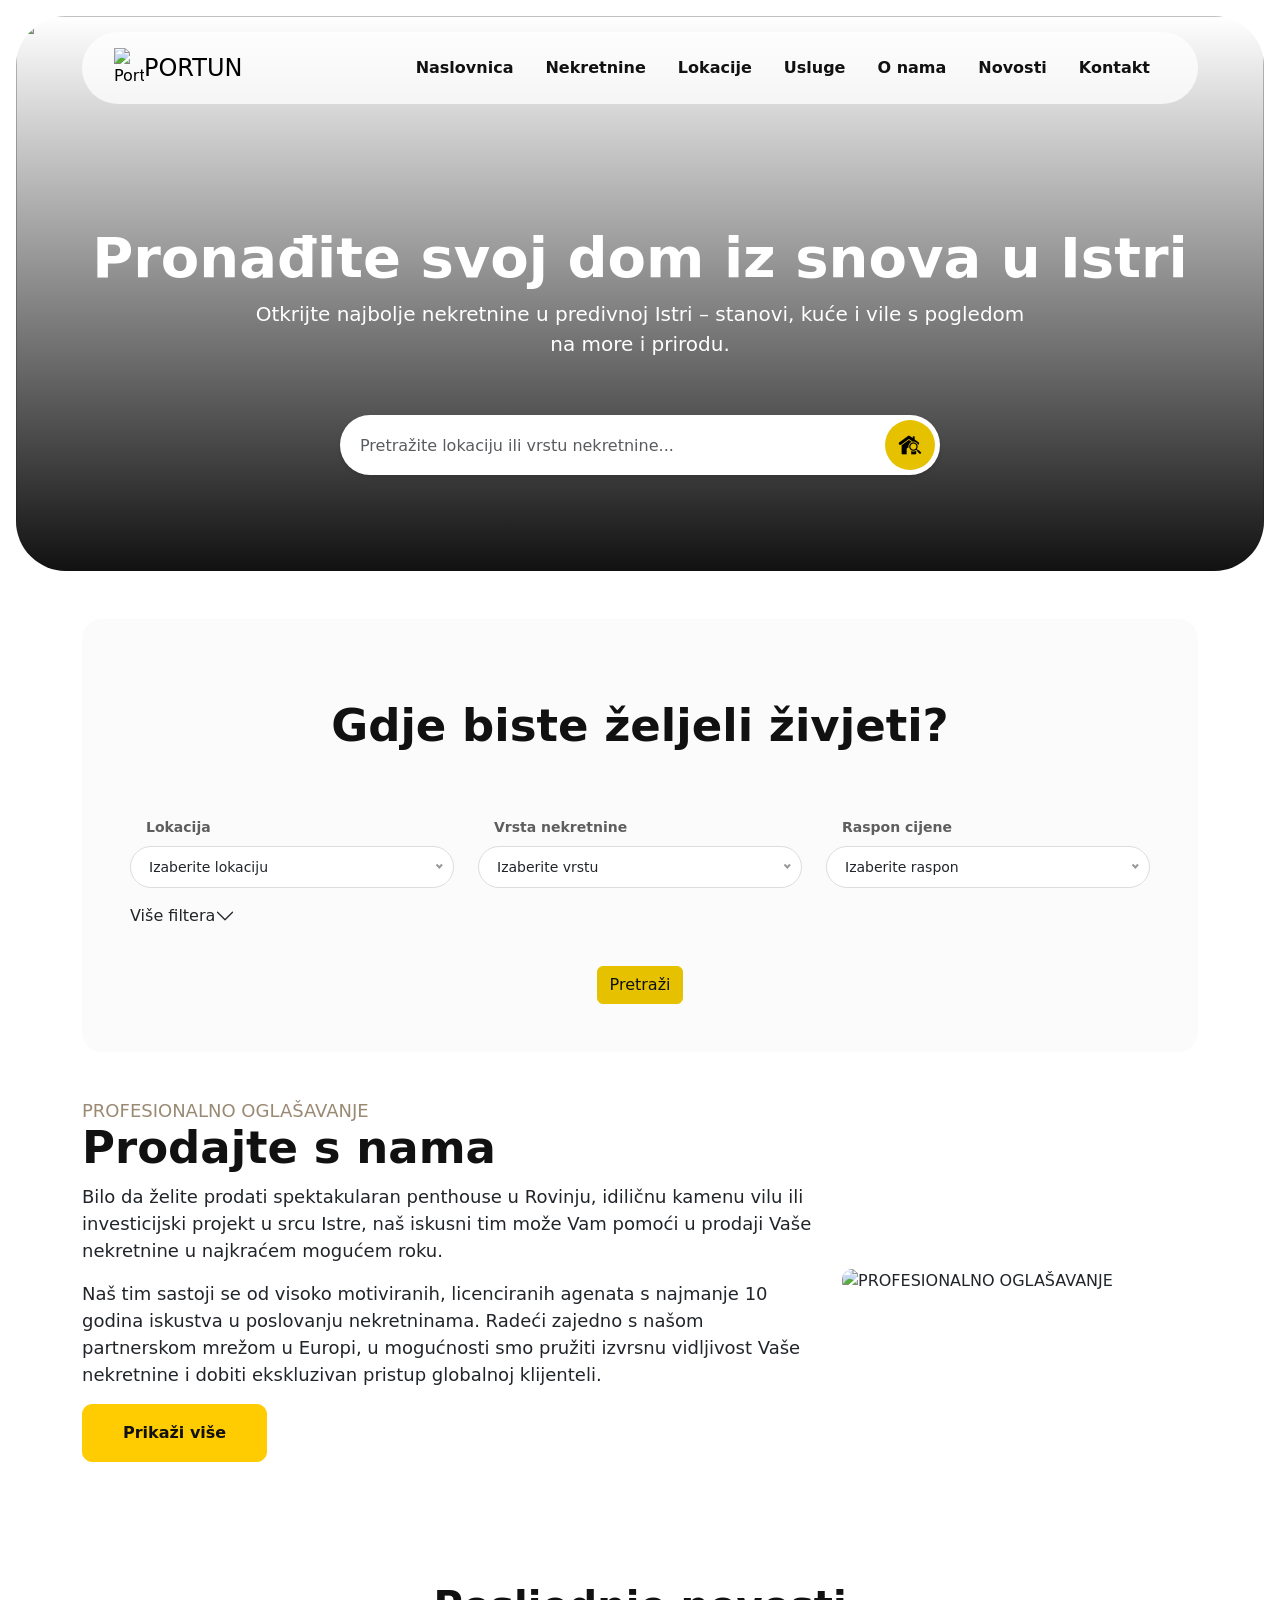
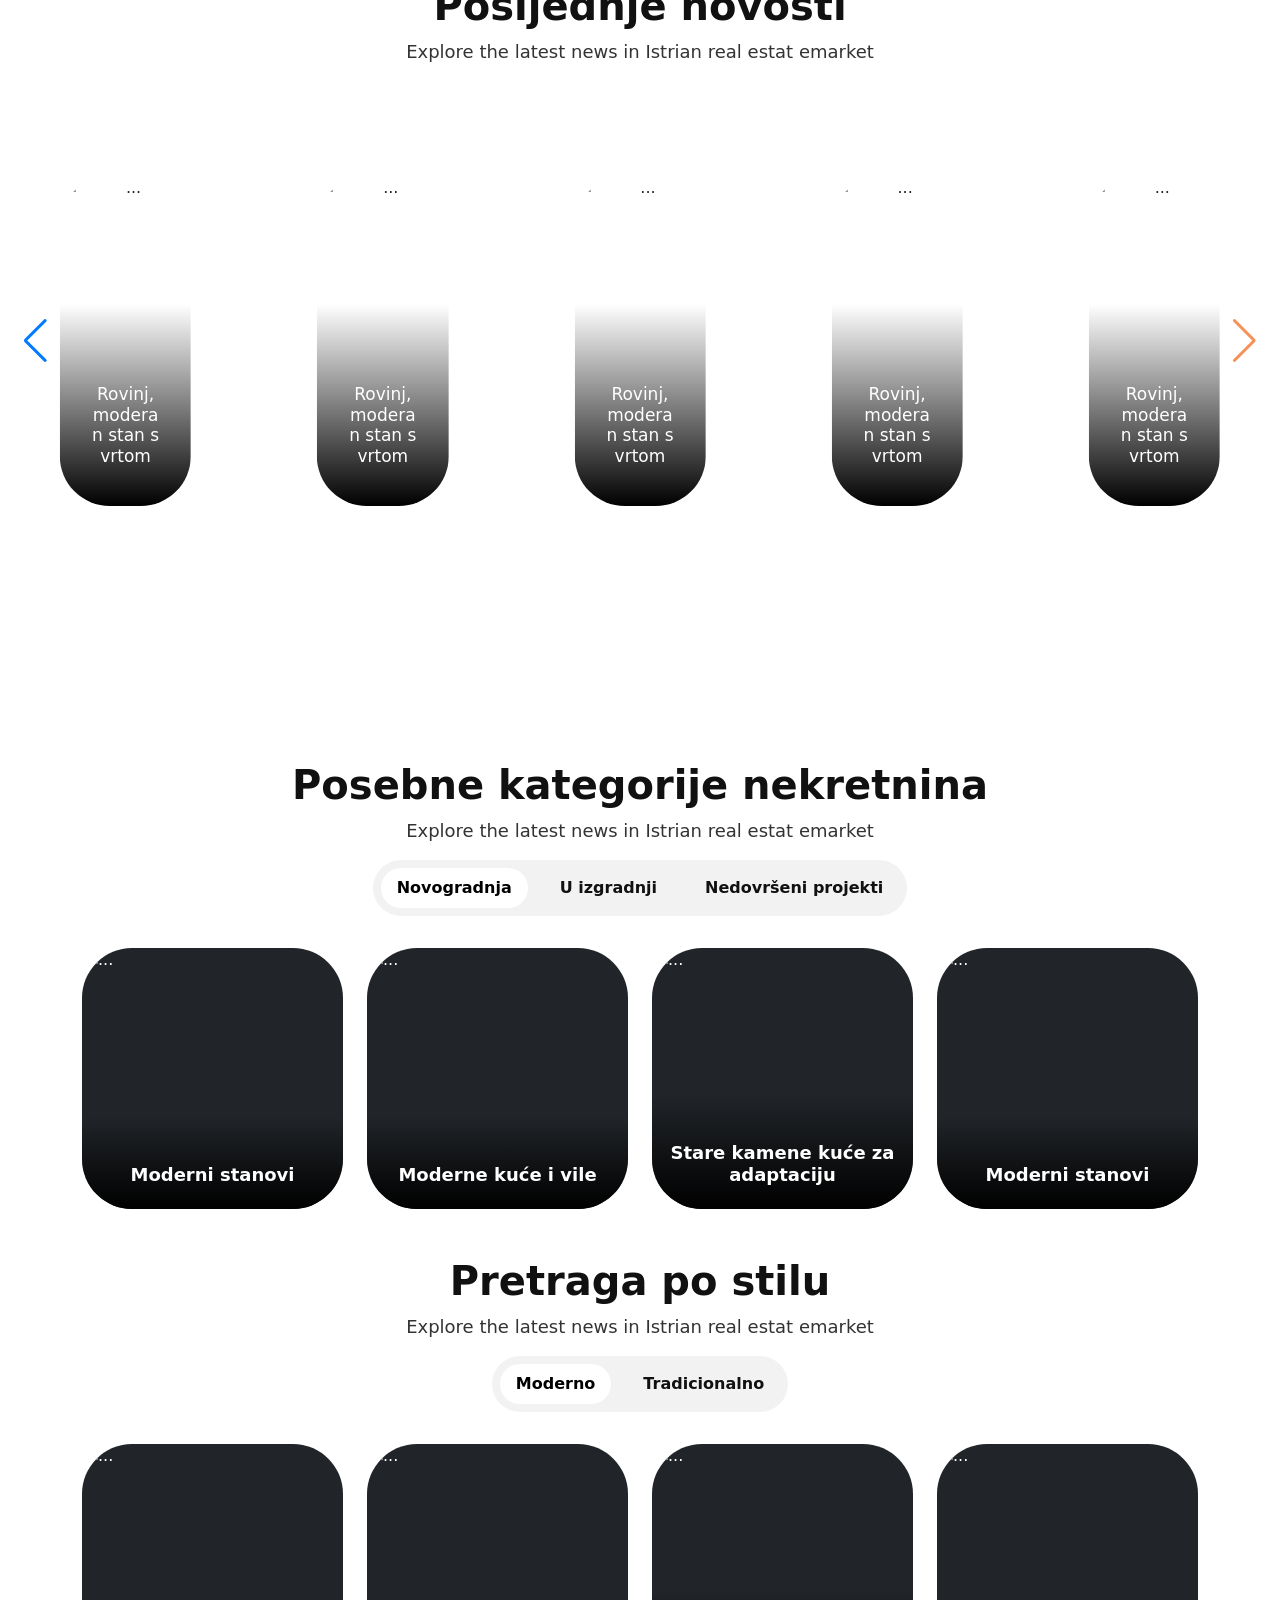
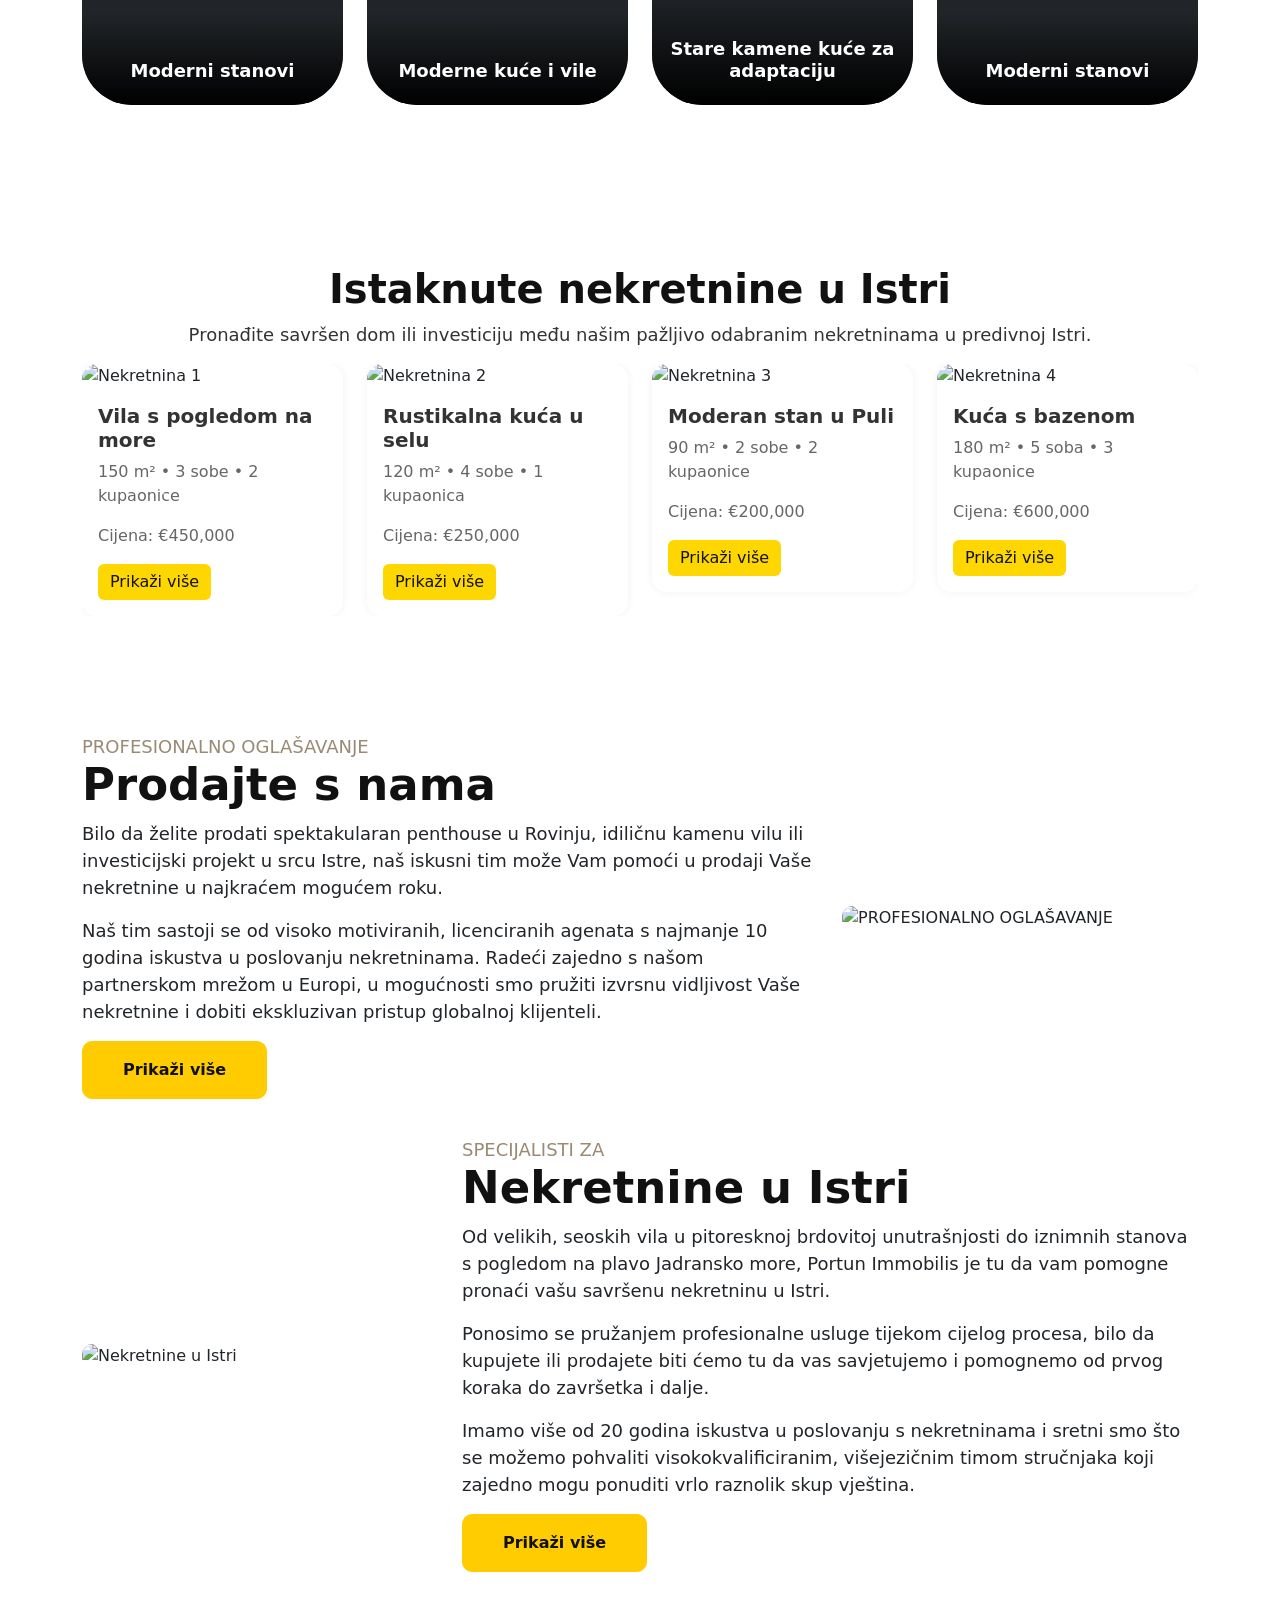
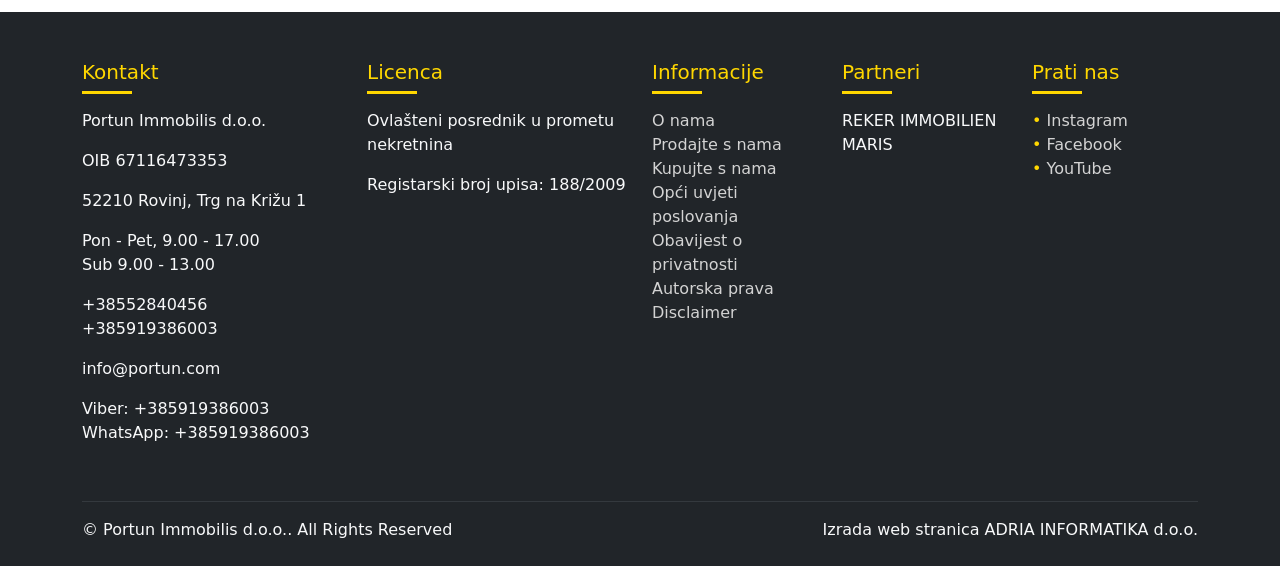
==== portun/index.html @ 07a423fd "WIP" ====
<!DOCTYPE html>
<html lang="en">
<head>
    <meta charset="UTF-8">
    <meta name="viewport" content="width=device-width, initial-scale=1.0">
    <link href="css/bootstrap.min.css" rel="stylesheet">
    <link rel="stylesheet" href="css/nice-select.css">
    <link rel="stylesheet" href="css/swiper-bundle.min.css" />
    <link rel="stylesheet" href="css/style.min.css">
    <title>Portun nekretnine</title>
</head>
<body>

	<header class="header">


            <div class="header-nav">
                <div class="container">
                    <nav class="d-flex flex-wrap justify-content-center py-3 mb-4">
                        <a href="/" class="d-flex align-items-center mb-3 mb-md-0 me-md-auto link-body-emphasis text-decoration-none">
                            <img src="https://portun.com/images/2024_logo.png" alt="Portun" width="30px">
                            <span class="fs-4">PORTUN</span>
                        </a>
                        <ul class="nav nav-pills header-menu">
                            <li class="nav-item"><a href="#" class="nav-link">Naslovnica</a></li>
                            <li class="nav-item"><a href="#" class="nav-link">Nekretnine</a></li>
                            <li class="nav-item"><a href="#" class="nav-link">Lokacije</a></li>
                            <li class="nav-item"><a href="#" class="nav-link">Usluge</a></li>
                            <li class="nav-item"><a href="#" class="nav-link">O nama</a></li>
                            <li class="nav-item"><a href="#" class="nav-link">Novosti</a></li>
                            <li class="nav-item"><a href="#" class="nav-link">Kontakt</a></li>
                        </ul>
                    </nav>
                </div>
            </div>
        
                <div class="px-4 py-5 text-center">
                    <h1 class="fw-bold display-4 mt-5" style="color: #ffffff;">Pronađite svoj dom iz snova u Istri</h1>
                    <div class="col-lg-8 mx-auto">
                        <p class="lead mb-4" style="color: #ffffff;">
                            Otkrijte najbolje nekretnine u predivnoj Istri – stanovi, kuće i vile s pogledom na more i prirodu.
                        </p>
                        <div class="d-grid gap-2 d-sm-flex justify-content-sm-center">
                            <!-- Search bar -->
                            <div class="input-group input-group-lg search">
                                <input type="text" class="form-control" placeholder="Pretražite lokaciju ili vrstu nekretnine..." aria-label="Search">
                                <button class="btn btn-primary" type="button"><img src="img/property.png" alt="Pretraži"></button>
                            </div>
                        </div>
                    </div>
                </div>
                
        
                <div class="header-bg">
                    <img src="https://i.ytimg.com/vi/vWQSX6wM3pg/maxresdefault.jpg" alt="">
                </div>


	</header>

    <div class="container my-5">
        <div class="filters">
            <div class="filter-header text-center mb-4">
                <h3 class="title">Gdje biste željeli živjeti?</h3>
            </div>
    
            <form>
                <!-- Main Filters -->
                <div class="row row-cols-1 row-cols-sm-2 row-cols-md-3">
                    <div class="col mb-3">
                        <label for="location" class="form-label">Lokacija</label>
                        <select id="location" class="wide">
                            <option selected>Izaberite lokaciju</option>
                            <option value="1">Pula</option>
                            <option value="2">Rovinj</option>
                            <option value="3">Umag</option>
                        </select>
                    </div>
                    <div class="col mb-3">
                        <label for="propertyType" class="form-label">Vrsta nekretnine</label>
                        <select id="propertyType" class="wide">
                            <option selected>Izaberite vrstu</option>
                            <option value="1">Stan</option>
                            <option value="2">Kuća</option>
                            <option value="3">Apartman</option>
                        </select>
                    </div>
                    <div class="col mb-3">
                        <label for="priceRange" class="form-label">Raspon cijene</label>
                        <select id="priceRange" class="wide">
                            <option selected>Izaberite raspon</option>
                            <option value="1">Do 100.000 €</option>
                            <option value="2">100.000 € - 300.000 €</option>
                            <option value="3">Preko 300.000 €</option>
                        </select>
                    </div>
                </div>
    
                <!-- Expandable Filters -->
                <div class="accordion" id="additionalFiltersAccordion">
                    <div class="accordion-item">
                        <h2 class="accordion-header" id="additionalFiltersHeading">
                            <button class="accordion-button collapsed" type="button" data-bs-toggle="collapse" data-bs-target="#additionalFilters" aria-expanded="false" aria-controls="additionalFilters">
                                Više filtera
                            </button>
                        </h2>
                        <div id="additionalFilters" class="accordion-collapse collapse" aria-labelledby="additionalFiltersHeading">
                            <div class="accordion-body">
                                <div class="row row-cols-1 row-cols-sm-2 row-cols-md-3">
                                    <div class="col mb-3">
                                        <label for="bedrooms" class="form-label">Broj soba</label>
                                        <select id="bedrooms" class="wide">
                                            <option selected>Izaberite broj soba</option>
                                            <option value="1">1</option>
                                            <option value="2">2</option>
                                            <option value="3">3+</option>
                                        </select>
                                    </div>
                                    <div class="col mb-3">
                                        <label for="bathrooms" class="form-label">Broj kupaonica</label>
                                        <select id="bathrooms" class="wide">
                                            <option selected>Izaberite broj kupaonica</option>
                                            <option value="1">1</option>
                                            <option value="2">2</option>
                                            <option value="3">3+</option>
                                        </select>
                                    </div>
                                    <div class="col mb-3">
                                        <label for="size" class="form-label">Površina</label>
                                        <select id="size" class="wide">
                                            <option selected>Izaberite površinu</option>
                                            <option value="1">Do 50 m²</option>
                                            <option value="2">50 - 100 m²</option>
                                            <option value="3">100+ m²</option>
                                        </select>
                                    </div>
                                    <div class="col mb-3">
                                        <label for="garage" class="form-label">Garaža</label>
                                        <select id="garage" class="wide">
                                            <option selected>Izaberite opciju</option>
                                            <option value="1">Da</option>
                                            <option value="2">Ne</option>
                                        </select>
                                    </div>
                                    <div class="col mb-3">
                                        <label for="pool" class="form-label">Bazen</label>
                                        <select id="pool" class="wide">
                                            <option selected>Izaberite opciju</option>
                                            <option value="1">Da</option>
                                            <option value="2">Ne</option>
                                        </select>
                                    </div>
                                    <div class="col mb-3">
                                        <label for="garden" class="form-label">Vrt</label>
                                        <select id="garden" class="wide">
                                            <option selected>Izaberite opciju</option>
                                            <option value="1">Da</option>
                                            <option value="2">Ne</option>
                                        </select>
                                    </div>
                                </div>
                            </div>
                        </div>
                    </div>
                </div>
    
                <!-- Search Button -->
                <div class="text-center mt-4">
                    <button type="submit" class="btn btn-primary">Pretraži</button>
                </div>
            </form>
        </div>
    </div>
    
    <div class="home-hero">
        <div class="hero">
            <div class="container">
                <div class="row align-items-center">
                    <div class="col-md-4">
                        <img src="https://portun.com/userfiles1/pages/Real_estate_in_Istria.jpg" alt="PROFESIONALNO OGLAŠAVANJE" class="images">
                    </div>
                    <div class="col-md-8">
                        <h2 class="title"><span>PROFESIONALNO OGLAŠAVANJE</span>Prodajte s nama</h2>
                        <p>Bilo da želite prodati spektakularan penthouse u Rovinju, idiličnu kamenu vilu ili investicijski projekt u srcu Istre, naš iskusni tim može Vam pomoći u prodaji Vaše nekretnine u najkraćem mogućem roku.</p>
                        <p>Naš tim sastoji se od visoko motiviranih, licenciranih agenata s najmanje 10 godina iskustva u poslovanju nekretninama. Radeći zajedno s našom partnerskom mrežom u Europi, u mogućnosti smo pružiti izvrsnu vidljivost Vaše nekretnine i dobiti ekskluzivan pristup globalnoj klijenteli.</p>
                        <a href="#" class="btn btn-secondary">Prikaži više</a>
                    </div>
                </div>
            </div>
        </div>
    </div>

    <section class="container-fluid news-slider">
        <div class="section-title">
            <h2>Posljednje novosti</h2>
            <p>Explore the latest news in Istrian real estat emarket</p>
        </div>
        <div class="bk-slider">
            <div class="swiper">
				<div class="swiper-wrapper">
					<div class="swiper-slide">
						<div class="card">
							<img src="https://portun.com/userfiles1/nekretnine/8475/crop/A_1823x_10.jpg" class="card-img-top" alt="...">
							<div class="card-body">
								<h5 class="card-title">Rovinj, moderan stan s vrtom</h5>
							</div>
						</div>
					</div>
					<div class="swiper-slide">
						<div class="card">
							<img src="https://portun.com/userfiles1/nekretnine/A1796S1/crop/01a.JPG" class="card-img-top" alt="...">
							<div class="card-body">
								<h5 class="card-title">Rovinj, moderan stan s vrtom</h5>
							</div>
						</div>
					</div>
					<div class="swiper-slide">
						<div class="card">
							<img src="https://portun.com/userfiles1/nekretnine/8475/crop/A_1823x_10.jpg" class="card-img-top" alt="...">
							<div class="card-body">
								<h5 class="card-title">Rovinj, moderan stan s vrtom</h5>
							</div>
						</div>
					</div>
					<div class="swiper-slide">
						<div class="card">
							<img src="https://portun.com/userfiles1/nekretnine/10549/crop/A_1720_01.jpg" class="card-img-top" alt="...">
							<div class="card-body">
								<h5 class="card-title">Rovinj, moderan stan s vrtom</h5>
							</div>
						</div>
					</div>
					<div class="swiper-slide">
						<div class="card">
							<img src="https://portun.com/userfiles1/nekretnine/A1796S1/crop/01a.JPG" class="card-img-top" alt="...">
							<div class="card-body">
								<h5 class="card-title">Rovinj, moderan stan s vrtom</h5>
							</div>
						</div>
					</div>
					<div class="swiper-slide">
						<div class="card">
							<img src="https://portun.com/userfiles1/nekretnine/8475/crop/A_1823x_10.jpg" class="card-img-top" alt="...">
							<div class="card-body">
								<h5 class="card-title">Rovinj, moderan stan s vrtom</h5>
							</div>
						</div>
					</div>
					<div class="swiper-slide">
						<div class="card">
							<img src="https://portun.com/userfiles1/nekretnine/10549/crop/A_1720_01.jpg" class="card-img-top" alt="...">
							<div class="card-body">
								<h5 class="card-title">Rovinj, moderan stan s vrtom</h5>
							</div>
						</div>
					</div>
                    
              </div>
              <div class="swiper-button-next"></div>
              <div class="swiper-button-prev"></div>
            </div>
        </div>
    </section>

    <section class="category-section">
		<div class="section-title">
			<h2>Posebne kategorije nekretnina</h2>
			<p>Explore the latest news in Istrian real estat emarket</p>
		</div>
		<div class="container">
			<ul class="nav nav-tabs" id="myTab" role="tablist">
				<li class="nav-item" role="presentation">
					<button class="nav-link active" id="home-tab" data-bs-toggle="tab" data-bs-target="#home-tab-pane" type="button" role="tab" aria-controls="home-tab-pane" aria-selected="true">Novogradnja</button>
				</li>
				<li class="nav-item" role="presentation">
					<button class="nav-link" id="profile-tab" data-bs-toggle="tab" data-bs-target="#profile-tab-pane" type="button" role="tab" aria-controls="profile-tab-pane" aria-selected="false">U izgradnji</button>
				</li>
				<li class="nav-item" role="presentation">
					<button class="nav-link" id="contact-tab" data-bs-toggle="tab" data-bs-target="#contact-tab-pane" type="button" role="tab" aria-controls="contact-tab-pane" aria-selected="false">Nedovršeni projekti</button>
				</li>
			</ul>
			<div class="tab-content" id="myTabContent">
				<div class="tab-pane fade show active" id="home-tab-pane" role="tabpanel" aria-labelledby="home-tab" tabindex="0">
					<div class="row row-cols-2 row-cols-sm-4">
						<div class="col">
							<div class="card text-bg-dark">
								<img src="https://portun.com/userfiles1/filtkat/small/A_Novogradnje_zgrade.jpg" class="card-img" alt="...">
								<div class="card-img-overlay">
									<h5 class="card-title">Moderni stanovi</h5>
								</div>
							</div>
						</div>
						<div class="col">
							<div class="card text-bg-dark">
								<img src="https://portun.com/userfiles1/filtkat/small/02_Adaptirane_kamene_ku%C4%87e_-_2500.jpg" class="card-img" alt="...">
								<div class="card-img-overlay">
									<h5 class="card-title">Moderne kuće i vile</h5>
								</div>
							</div>
						</div>
						<div class="col">
							<div class="card text-bg-dark">
								<img src="https://portun.com/userfiles1/filtkat/small/2023_08_19_035.JPG" class="card-img" alt="...">
								<div class="card-img-overlay">
									<h5 class="card-title">Stare kamene kuće za adaptaciju</h5>
								</div>
							</div>
						</div>
                        <div class="col">
							<div class="card text-bg-dark">
								<img src="https://portun.com/userfiles1/filtkat/small/A_Novogradnje_zgrade.jpg" class="card-img" alt="...">
								<div class="card-img-overlay">
									<h5 class="card-title">Moderni stanovi</h5>
								</div>
							</div>
						</div>
					</div>
				</div>
				<div class="tab-pane fade" id="profile-tab-pane" role="tabpanel" aria-labelledby="profile-tab" tabindex="0">
                    <div class="row row-cols-2 row-cols-sm-4">
						<div class="col">
							<div class="card text-bg-dark">
								<img src="https://portun.com/userfiles1/filtkat/small/A_Novogradnje_zgrade.jpg" class="card-img" alt="...">
								<div class="card-img-overlay">
									<h5 class="card-title">Card title</h5>
								</div>
							</div>
						</div>
						<div class="col">
							<div class="card text-bg-dark">
								<img src="https://portun.com/userfiles1/filtkat/small/02_Adaptirane_kamene_ku%C4%87e_-_2500.jpg" class="card-img" alt="...">
								<div class="card-img-overlay">
									<h5 class="card-title">Card title</h5>
								</div>
							</div>
						</div>
                        <div class="col">
							<div class="card text-bg-dark">
								<img src="https://portun.com/userfiles1/filtkat/small/2023_08_19_035.JPG" class="card-img" alt="...">
								<div class="card-img-overlay">
									<h5 class="card-title">Card title</h5>
								</div>
							</div>
						</div>
					</div>
                </div>
				<div class="tab-pane fade" id="contact-tab-pane" role="tabpanel" aria-labelledby="contact-tab" tabindex="0">
                    <div class="row row-cols-2 row-cols-sm-4">
						<div class="col">
							<div class="card text-bg-dark">
								<img src="https://portun.com/userfiles1/filtkat/small/A_Novogradnje_zgrade.jpg" class="card-img" alt="...">
								<div class="card-img-overlay">
									<h5 class="card-title">Card title</h5>
								</div>
							</div>
						</div>
						<div class="col">
							<div class="card text-bg-dark">
								<img src="https://portun.com/userfiles1/filtkat/small/02_Adaptirane_kamene_ku%C4%87e_-_2500.jpg" class="card-img" alt="...">
								<div class="card-img-overlay">
									<h5 class="card-title">Card title</h5>
								</div>
							</div>
						</div>
					</div>
                </div>
			  </div>

              <div class="section-title mt-5">
                <h2>Pretraga po stilu</h2>
                <p>Explore the latest news in Istrian real estat emarket</p>
            </div>

            <ul class="nav nav-tabs" id="myTab" role="tablist">
				<li class="nav-item" role="presentation">
					<button class="nav-link active" id="moderno-tab" data-bs-toggle="tab" data-bs-target="#moderno-tab-pane" type="button" role="tab" aria-controls="moderno-tab-pane" aria-selected="true">Moderno</button>
				</li>
				<li class="nav-item" role="presentation">
					<button class="nav-link" id="tradicionalno-tab" data-bs-toggle="tab" data-bs-target="#tradicionalno-tab-pane" type="button" role="tab" aria-controls="tradicionalno-tab-pane" aria-selected="false">Tradicionalno</button>
				</li>
			</ul>
            <div class="tab-content" id="myTabContent">
				<div class="tab-pane fade show active" id="moderno-tab-pane" role="tabpanel" aria-labelledby="moderno-tab" tabindex="0">
					<div class="row row-cols-2 row-cols-sm-4">
						<div class="col">
							<div class="card text-bg-dark">
								<img src="https://portun.com/userfiles1/filtkat/small/A_Novogradnje_zgrade.jpg" class="card-img" alt="...">
								<div class="card-img-overlay">
									<h5 class="card-title">Moderni stanovi</h5>
								</div>
							</div>
						</div>
						<div class="col">
							<div class="card text-bg-dark">
								<img src="https://portun.com/userfiles1/filtkat/small/02_Adaptirane_kamene_ku%C4%87e_-_2500.jpg" class="card-img" alt="...">
								<div class="card-img-overlay">
									<h5 class="card-title">Moderne kuće i vile</h5>
								</div>
							</div>
						</div>
						<div class="col">
							<div class="card text-bg-dark">
								<img src="https://portun.com/userfiles1/filtkat/small/2023_08_19_035.JPG" class="card-img" alt="...">
								<div class="card-img-overlay">
									<h5 class="card-title">Stare kamene kuće za adaptaciju</h5>
								</div>
							</div>
						</div>
                        <div class="col">
							<div class="card text-bg-dark">
								<img src="https://portun.com/userfiles1/filtkat/small/A_Novogradnje_zgrade.jpg" class="card-img" alt="...">
								<div class="card-img-overlay">
									<h5 class="card-title">Moderni stanovi</h5>
								</div>
							</div>
						</div>
					</div>
				</div>
				<div class="tab-pane fade" id="tradicionalno-tab-pane" role="tabpanel" aria-labelledby="tradicionalno-tab" tabindex="0">
                    <div class="row row-cols-2 row-cols-sm-4">
						<div class="col">
							<div class="card text-bg-dark">
								<img src="https://portun.com/userfiles1/filtkat/small/A_Novogradnje_zgrade.jpg" class="card-img" alt="...">
								<div class="card-img-overlay">
									<h5 class="card-title">Card title</h5>
								</div>
							</div>
						</div>
						<div class="col">
							<div class="card text-bg-dark">
								<img src="https://portun.com/userfiles1/filtkat/small/02_Adaptirane_kamene_ku%C4%87e_-_2500.jpg" class="card-img" alt="...">
								<div class="card-img-overlay">
									<h5 class="card-title">Card title</h5>
								</div>
							</div>
						</div>
                        <div class="col">
							<div class="card text-bg-dark">
								<img src="https://portun.com/userfiles1/filtkat/small/2023_08_19_035.JPG" class="card-img" alt="...">
								<div class="card-img-overlay">
									<h5 class="card-title">Card title</h5>
								</div>
							</div>
						</div>
					</div>
                </div>
            </div>


		</div>
    </section>

    <section class="container properties">
        <div class="section-title text-center ">
            <h2>Istaknute nekretnine u Istri</h2>
            <p>Pronađite savršen dom ili investiciju među našim pažljivo odabranim nekretninama u predivnoj Istri.</p>
        </div>
    
        <div id="featuredPropertiesCarousel" class="carousel slide" data-bs-ride="carousel">
            <div class="carousel-inner">
    
                <!-- First slide -->
                <div class="carousel-item active">
                    <div class="row row-cols-2 row-cols-sm-4">
                        <!-- Property 1 -->
                        <div class="col">
                            <div class="card">
                                <img src="https://portun.com/userfiles1/nekretnine/8806/crop/Luxury_villa_in_Rovinj_Istria_20847_001.jpg" class="card-img-top" alt="Nekretnina 1">
                                <div class="card-body">
                                    <h5 class="card-title">Vila s pogledom na more</h5>
                                    <p class="card-text">150 m² • 3 sobe • 2 kupaonice</p>
                                    <p class="card-text">Cijena: €450,000</p>
                                    <a href="#" class="btn btn-primary">Prikaži više</a>
                                </div>
                            </div>
                        </div>
                        <!-- Property 2 -->
                        <div class="col">
                            <div class="card">
                                <img src="https://portun.com/userfiles1/nekretnine/K854/crop/K_854_02.jpg" class="card-img-top" alt="Nekretnina 2">
                                <div class="card-body">
                                    <h5 class="card-title">Rustikalna kuća u selu</h5>
                                    <p class="card-text">120 m² • 4 sobe • 1 kupaonica</p>
                                    <p class="card-text">Cijena: €250,000</p>
                                    <a href="#" class="btn btn-primary">Prikaži više</a>
                                </div>
                            </div>
                        </div>
                        <!-- Property 3 -->
                        <div class="col">
                            <div class="card">
                                <img src="https://portun.com/userfiles1/nekretnine/8143/crop/A_1817_09.jpg" class="card-img-top" alt="Nekretnina 3">
                                <div class="card-body">
                                    <h5 class="card-title">Moderan stan u Puli</h5>
                                    <p class="card-text">90 m² • 2 sobe • 2 kupaonice</p>
                                    <p class="card-text">Cijena: €200,000</p>
                                    <a href="#" class="btn btn-primary">Prikaži više</a>
                                </div>
                            </div>
                        </div>
                        <!-- Property 4 -->
                        <div class="col">
                            <div class="card">
                                <img src="https://portun.com/userfiles1/nekretnine/K925/crop/K_925_01.jpg" class="card-img-top" alt="Nekretnina 4">
                                <div class="card-body">
                                    <h5 class="card-title">Kuća s bazenom</h5>
                                    <p class="card-text">180 m² • 5 soba • 3 kupaonice</p>
                                    <p class="card-text">Cijena: €600,000</p>
                                    <a href="#" class="btn btn-primary">Prikaži više</a>
                                </div>
                            </div>
                        </div>
                    </div>
                </div>
    
                <!-- Second slide -->
                <div class="carousel-item">
                    <div class="row row-cols-2 row-cols-sm-4">
                        <!-- Property 1 -->
                        <div class="col">
                            <div class="card">
                                <img src="https://portun.com/userfiles1/nekretnine/8806/crop/Luxury_villa_in_Rovinj_Istria_20847_001.jpg" class="card-img-top" alt="Nekretnina 1">
                                <div class="card-body">
                                    <h5 class="card-title">Vila s pogledom na more</h5>
                                    <p class="card-text">150 m² • 3 sobe • 2 kupaonice</p>
                                    <p class="card-text">Cijena: €450,000</p>
                                    <a href="#" class="btn btn-primary">Prikaži više</a>
                                </div>
                            </div>
                        </div>
                        <!-- Property 2 -->
                        <div class="col">
                            <div class="card">
                                <img src="https://portun.com/userfiles1/nekretnine/K854/crop/K_854_02.jpg" class="card-img-top" alt="Nekretnina 2">
                                <div class="card-body">
                                    <h5 class="card-title">Rustikalna kuća u selu</h5>
                                    <p class="card-text">120 m² • 4 sobe • 1 kupaonica</p>
                                    <p class="card-text">Cijena: €250,000</p>
                                    <a href="#" class="btn btn-primary">Prikaži više</a>
                                </div>
                            </div>
                        </div>
                        <!-- Property 3 -->
                        <div class="col">
                            <div class="card">
                                <img src="https://portun.com/userfiles1/nekretnine/8143/crop/A_1817_09.jpg" class="card-img-top" alt="Nekretnina 3">
                                <div class="card-body">
                                    <h5 class="card-title">Moderan stan u Puli</h5>
                                    <p class="card-text">90 m² • 2 sobe • 2 kupaonice</p>
                                    <p class="card-text">Cijena: €200,000</p>
                                    <a href="#" class="btn btn-primary">Prikaži više</a>
                                </div>
                            </div>
                        </div>
                        <!-- Property 4 -->
                        <div class="col">
                            <div class="card">
                                <img src="https://portun.com/userfiles1/nekretnine/K925/crop/K_925_01.jpg" class="card-img-top" alt="Nekretnina 4">
                                <div class="card-body">
                                    <h5 class="card-title">Kuća s bazenom</h5>
                                    <p class="card-text">180 m² • 5 soba • 3 kupaonice</p>
                                    <p class="card-text">Cijena: €600,000</p>
                                    <a href="#" class="btn btn-primary">Prikaži više</a>
                                </div>
                            </div>
                        </div>
                    </div>
                </div>
    
            </div>
    
            <!-- Carousel controls -->
            <button class="carousel-control-prev" type="button" data-bs-target="#featuredPropertiesCarousel" data-bs-slide="prev">
                <span class="carousel-control-prev-icon" aria-hidden="true"></span>
                <span class="visually-hidden">Prethodni</span>
            </button>
            <button class="carousel-control-next" type="button" data-bs-target="#featuredPropertiesCarousel" data-bs-slide="next">
                <span class="carousel-control-next-icon" aria-hidden="true"></span>
                <span class="visually-hidden">Sljedeći</span>
            </button>
        </div>
    </section>
    

    <div class="home-hero">
        <div class="hero">
            <div class="container">
                <div class="row align-items-center">
                    <div class="col-md-4">
                        <img src="https://portun.com/userfiles1/pages/Real_estate_in_Istria.jpg" alt="PROFESIONALNO OGLAŠAVANJE" class="images">
                    </div>
                    <div class="col-md-8">
                        <h2 class="title"><span>PROFESIONALNO OGLAŠAVANJE</span>Prodajte s nama</h2>
                        <p>Bilo da želite prodati spektakularan penthouse u Rovinju, idiličnu kamenu vilu ili investicijski projekt u srcu Istre, naš iskusni tim može Vam pomoći u prodaji Vaše nekretnine u najkraćem mogućem roku.</p>
                        <p>Naš tim sastoji se od visoko motiviranih, licenciranih agenata s najmanje 10 godina iskustva u poslovanju nekretninama. Radeći zajedno s našom partnerskom mrežom u Europi, u mogućnosti smo pružiti izvrsnu vidljivost Vaše nekretnine i dobiti ekskluzivan pristup globalnoj klijenteli.</p>
                        <a href="#" class="btn btn-secondary">Prikaži više</a>
                    </div>
                </div>
            </div>
        </div>
        
        <div class="hero">
            <div class="container">
                <div class="row align-items-center">
                    <div class="col-md-4">
                        <img src="https://portun.com/userfiles1/pages/Real_estate_in_Istria.jpg" alt="Nekretnine u Istri" class="images">
                    </div>
                    <div class="col-md-8">
                        <h2 class="title"><span>SPECIJALISTI ZA</span>Nekretnine u Istri</h2>
                        <p>Od velikih, seoskih vila u pitoresknoj brdovitoj unutrašnjosti do iznimnih stanova s pogledom na plavo Jadransko more, Portun Immobilis je tu da vam pomogne pronaći vašu savršenu nekretninu u Istri.</p>
                        <p>Ponosimo se pružanjem profesionalne usluge tijekom cijelog procesa, bilo da kupujete ili prodajete biti ćemo tu da vas savjetujemo i pomognemo od prvog koraka do završetka i dalje.</p>
                        <p>Imamo više od 20 godina iskustva u poslovanju s nekretninama i sretni smo što se možemo pohvaliti visokokvalificiranim, višejezičnim timom stručnjaka koji zajedno mogu ponuditi vrlo raznolik skup vještina.</p>
                        <a href="#" class="btn btn-secondary">Prikaži više</a>
                    </div>
                </div>
            </div>
        </div>
    </div>

    <!-- Footer Start -->
<footer class="footer bg-dark text-light pt-5 pb-3">
    <div class="container">
      <div class="row">
        <!-- Kontakt Section -->
        <div class="col-md-3 mb-4">
          <h5 class="footer-title">Kontakt</h5>
          <p>Portun Immobilis d.o.o.</p>
          <p>OIB 67116473353</p>
          <p>52210 Rovinj, Trg na Križu 1</p>
          <p>Pon - Pet, 9.00 - 17.00<br>Sub 9.00 - 13.00</p>
          <p>+38552840456<br>+385919386003</p>
          <p>info@portun.com</p>
          <p>Viber: +385919386003<br>WhatsApp: +385919386003</p>
        </div>
  
        <!-- Licenca Section -->
        <div class="col-md-3 mb-4">
          <h5 class="footer-title">Licenca</h5>
          <p>Ovlašteni posrednik u prometu nekretnina</p>
          <p>Registarski broj upisa: 188/2009</p>
        </div>
  
        <!-- Informacije Section -->
        <div class="col-md-2 mb-4">
          <h5 class="footer-title">Informacije</h5>
          <ul class="list-unstyled">
            <li><a href="#" class="footer-link">O nama</a></li>
            <li><a href="#" class="footer-link">Prodajte s nama</a></li>
            <li><a href="#" class="footer-link">Kupujte s nama</a></li>
            <li><a href="#" class="footer-link">Opći uvjeti poslovanja</a></li>
            <li><a href="#" class="footer-link">Obavijest o privatnosti</a></li>
            <li><a href="#" class="footer-link">Autorska prava</a></li>
            <li><a href="#" class="footer-link">Disclaimer</a></li>
          </ul>
        </div>
  
        <!-- Partneri Section -->
        <div class="col-md-2 mb-4">
          <h5 class="footer-title">Partneri</h5>
          <ul class="list-unstyled">
            <li>REKER IMMOBILIEN</li>
            <li>MARIS</li>
          </ul>
        </div>
  
        <!-- Prati nas Section -->
        <div class="col-md-2 mb-4">
          <h5 class="footer-title">Prati nas</h5>
          <ul class="list-unstyled social-links">
            <li><a href="#" class="footer-link">Instagram</a></li>
            <li><a href="#" class="footer-link">Facebook</a></li>
            <li><a href="#" class="footer-link">YouTube</a></li>
          </ul>
        </div>
      </div>
  
      <hr class="border-secondary">
  
      <div class="row">
        <div class="col-md-6 text-center text-md-start mb-2">
          <p class="mb-0">&copy; Portun Immobilis d.o.o.. All Rights Reserved</p>
        </div>
        <div class="col-md-6 text-center text-md-end mb-2">
          <p class="mb-0">Izrada web stranica ADRIA INFORMATIKA d.o.o.</p>
        </div>
      </div>
    </div>
  </footer>
  <!-- Footer End -->
  
    <script src="js/jquery-3.7.1.min.js"></script>
    <script src="js/bootstrap.bundle.min.js"></script>
    <script src="js/jquery.nice-select.min.js"></script>
    <script src="js/swiper-bundle.min.js"></script>
    <script src="js/custom.min.js"></script>
</body>
</html>
---- portun/css/style.min.css ----
html{scroll-behavior:smooth}.btn-primary{color:#111;background-color:#e5c100;border-color:#e5c100}header{position:relative;padding:1rem;margin:1rem}.sticky{position:fixed;top:1rem;left:0;right:0}header .header-bg{position:absolute;top:0;left:0;right:0;bottom:0;z-index:-1;border-radius:50px;overflow:hidden}@keyframes zoom{0%{transform:scale(1);-webkit-transform:scale(1);-moz-transform:scale(1);-ms-transform:scale(1);-o-transform:scale(1)}100%{transform:scale(1.25);-webkit-transform:scale(1.25);-moz-transform:scale(1.25);-ms-transform:scale(1.25);-o-transform:scale(1.25)}}header .header-bg:after{content:'';position:absolute;width:100%;height:100%;top:0;left:0;right:0;bottom:0;background:#111;background:linear-gradient(0deg,#111 0,rgba(0,212,255,0) 100%);z-index:1}header .header-bg img{width:100%;height:100%;object-fit:cover;animation:zoom 20s reverse;-webkit-animation:zoom 20s reverse}header nav{background-color:rgba(255,255,255,.75);padding:.25rem 2rem;border-radius:50px;-webkit-border-radius:50px;-moz-border-radius:50px;-ms-border-radius:50px;-o-border-radius:50px}.nav.header-menu .nav-link{font-weight:600;color:#111;position:relative;transition:color .3s ease;-webkit-transition:color .3s ease;-moz-transition:color .3s ease;-ms-transition:color .3s ease;-o-transition:color .3s ease}.nav.header-menu .nav-link:before{content:'';position:absolute;bottom:.5rem;left:1rem;right:1rem;border-bottom:1px solid currentColor;transform-origin:100% 50%;-webkit-transform:scale3d(0,1,1);-moz-transform:scale3d(0,1,1);-ms-transform:scale3d(0,1,1);transform:scale3d(0,1,1);-webkit-transition:-webkit-transform .3s;transition:transform .3s;-webkit-transition:-webkit-transform .3s ease;transition:transform .3s ease}.nav.header-menu .nav-link:hover:before{transform-origin:0% 50%;-webkit-transform:scale3d(1,1,1);-moz-transform:scale3d(1,1,1);-ms-transform:scale3d(1,1,1);transform:scale3d(1,1,1)}.search{max-width:600px;margin:2rem auto;background-color:#fff;padding:5px;border-radius:50px;display:flex;gap:1px;align-items:center;box-shadow:0 2px 4px rgba(0,0,0,.1)}.search .form-control{border:none;border-right:none;border-radius:25px 0 0 25px;padding-left:15px;font-size:16px;flex:1;height:50px;outline:0!important;box-shadow:none!important}.search .btn-primary{border:none;border-radius:50px!important;padding:0;width:50px;height:50px;display:flex;align-items:center;justify-content:center;cursor:pointer;transition:background-color .3s,border-color .3s;-webkit-border-radius:50px!important;-moz-border-radius:50px!important;-ms-border-radius:50px!important;-o-border-radius:50px!important}.search .btn-primary:hover{background-color:#0056b3;border-color:#0056b3}.search .btn-primary.round{border-radius:50%;width:50px;padding:0}section{padding:5rem 0;margin:0 auto}.section-title{text-align:center;margin:0 auto .5rem;padding:0}.section-title h2{font-size:2.5rem;font-weight:900;color:#111}.section-title p{font-size:1.125rem;font-weight:400;color:#333}.home-hero .hero:nth-child(odd) .col-md-4{order:1}.home-hero .hero{margin:2.5rem auto}.home-hero .hero .images{width:100%;height:100%;object-fit:contain;border-radius:10px;-webkit-border-radius:10px;-moz-border-radius:10px;-ms-border-radius:10px;-o-border-radius:10px}.home-hero .hero .title span{display:block;color:#9a8973;font-size:1.125rem;font-weight:500}.home-hero .hero .title{font-size:2.8125rem;font-weight:900;color:#111}.home-hero .hero p{font-size:1.125rem;line-height:1.5;font-weight:300}.home-hero .btn{font-weight:700;padding:1rem 2.5rem;border-radius:10px;-webkit-border-radius:10px;-moz-border-radius:10px;-ms-border-radius:10px;-o-border-radius:10px}.home-hero .btn.btn-secondary{background-color:#ffcc01;border-color:#ffcc01;color:#111}.filters{padding:3rem;background-color:#fbfbfb;border-radius:20px;-webkit-border-radius:20px;-moz-border-radius:20px;-ms-border-radius:20px;-o-border-radius:20px}.filter-header{padding:2rem 0}.filters .title{text-align:center;font-size:2.8125rem;font-weight:900;color:#111}.filters .form-label{font-size:.875rem;font-weight:600;color:#5e5e5e;display:block;padding:0 1rem}.filters .nice-select{background-image:none!important;background-color:#fff;border:1px solid #ddd;border-radius:50px;-webkit-border-radius:50px;-moz-border-radius:50px;-ms-border-radius:50px;-o-border-radius:50px}.filters .accordion,.filters .accordion-item{background:0 0!important;border:none!important}.filters .accordion-header{display:inline-block}.filters .accordion-body{padding:0}.filters .accordion-button{padding:0;margin:0 auto 1rem;background-color:transparent;border:none;outline:0;box-shadow:none}.accordion-button:not(.collapsed){background-color:transparent!important}.bk-slider{position:relative;height:auto;padding:110px 0}.swiper{width:100%;height:300px;overflow:visible}.swiper-slide{text-align:center;display:flex;justify-content:center;align-items:center;margin:0;transition:all .3s ease;padding:0 2rem;z-index:2}.swiper-button-next{color:#f69259}.swiper-pagination-bullet{width:20px;height:20px;text-align:center;line-height:20px;font-size:12px;color:#000;opacity:1;background:rgba(0,0,0,.2)}.news-slider .card{position:relative;border:none!important;background-color:none;aspect-ratio:20/9;height:330px;margin:0 1rem;overflow:hidden;border-radius:50px;-webkit-border-radius:50px;-moz-border-radius:50px;-ms-border-radius:50px;-o-border-radius:50px}.news-slider .card img{width:100%;height:100%;object-fit:cover}.news-slider .card .card-body{position:absolute;bottom:0;left:0;right:0;z-index:1;padding:5rem 2rem 2rem;background:#000;background:linear-gradient(0deg,#000 0,rgba(0,0,0,0) 100%)}.news-slider .card .card-body .card-title{color:#fff;font-size:17px}.nav-tabs{flex-wrap:wrap;justify-content:center;width:fit-content;margin:0 auto 2rem;background:#f2f2f2;border:none!important;border-radius:50px;-webkit-border-radius:50px;-moz-border-radius:50px;-ms-border-radius:50px;-o-border-radius:50px}.nav-tabs .nav-link{font-size:1rem;font-weight:700;color:#111;border:none!important;margin:.5rem;border-radius:50px;-webkit-border-radius:50px;-moz-border-radius:50px;-ms-border-radius:50px;-o-border-radius:50px}.nav-tabs .nav-link.active{background-color:#fff;border:none!important}.category-section .card{position:relative;border:none!important;background-color:none;overflow:hidden;aspect-ratio:1/1;border-radius:50px;-webkit-border-radius:50px;-moz-border-radius:50px;-ms-border-radius:50px;-o-border-radius:50px}.category-section .card img{width:100%;height:100%;object-fit:cover}.category-section .card .card-img-overlay{position:absolute;bottom:0;left:0;right:0;top:auto;z-index:1;padding:3rem 1rem 1rem;background:#000;background:linear-gradient(0deg,#000 0,rgba(0,0,0,0) 100%)}.category-section .card .card-img-overlay .card-title{font-size:1.125rem;font-weight:700;text-align:center;color:#fff}.properties .card{border:none;border-radius:15px;overflow:hidden;transition:transform .3s ease,box-shadow .3s ease;position:relative;background-color:#fff;box-shadow:0 0 10px #f2f2f2}.properties .card img{transition:transform .3s ease}.properties .card :hover img{transform:scale(1.1)}.properties .card .card-body{background-color:#fff;transition:background-color .3s ease}.properties .card .card-title{color:#333;font-weight:600}.properties .card .card-text{color:#666}.properties .card .btn-primary{color:#111;background-color:gold;border:none;transition:background-color .3s ease,transform .3s ease}.properties .card .btn-primary:hover{background-color:#e5c100;transform:translateY(-3px)}.footer{background-color:#000;color:#d3d3d3;position:relative;overflow:hidden}.footer-title{color:gold;position:relative;padding-bottom:10px;margin-bottom:15px}.footer-title::after{content:'';width:50px;height:3px;background-color:gold;position:absolute;left:0;bottom:0;transition:width .3s ease}.footer-title:hover::after{width:100%}.footer-link{color:#d3d3d3;text-decoration:none;transition:color .3s ease}.footer-link:hover{color:gold}.social-links li{display:inline-block;margin-right:10px}.social-links a::before{content:'• ';color:gold;transition:transform .3s ease}.social-links a:hover::before{transform:scale(1.5)}.footer hr{border-top:1px solid #444}@media (max-width:767.98px){.footer .row>div{text-align:center}}
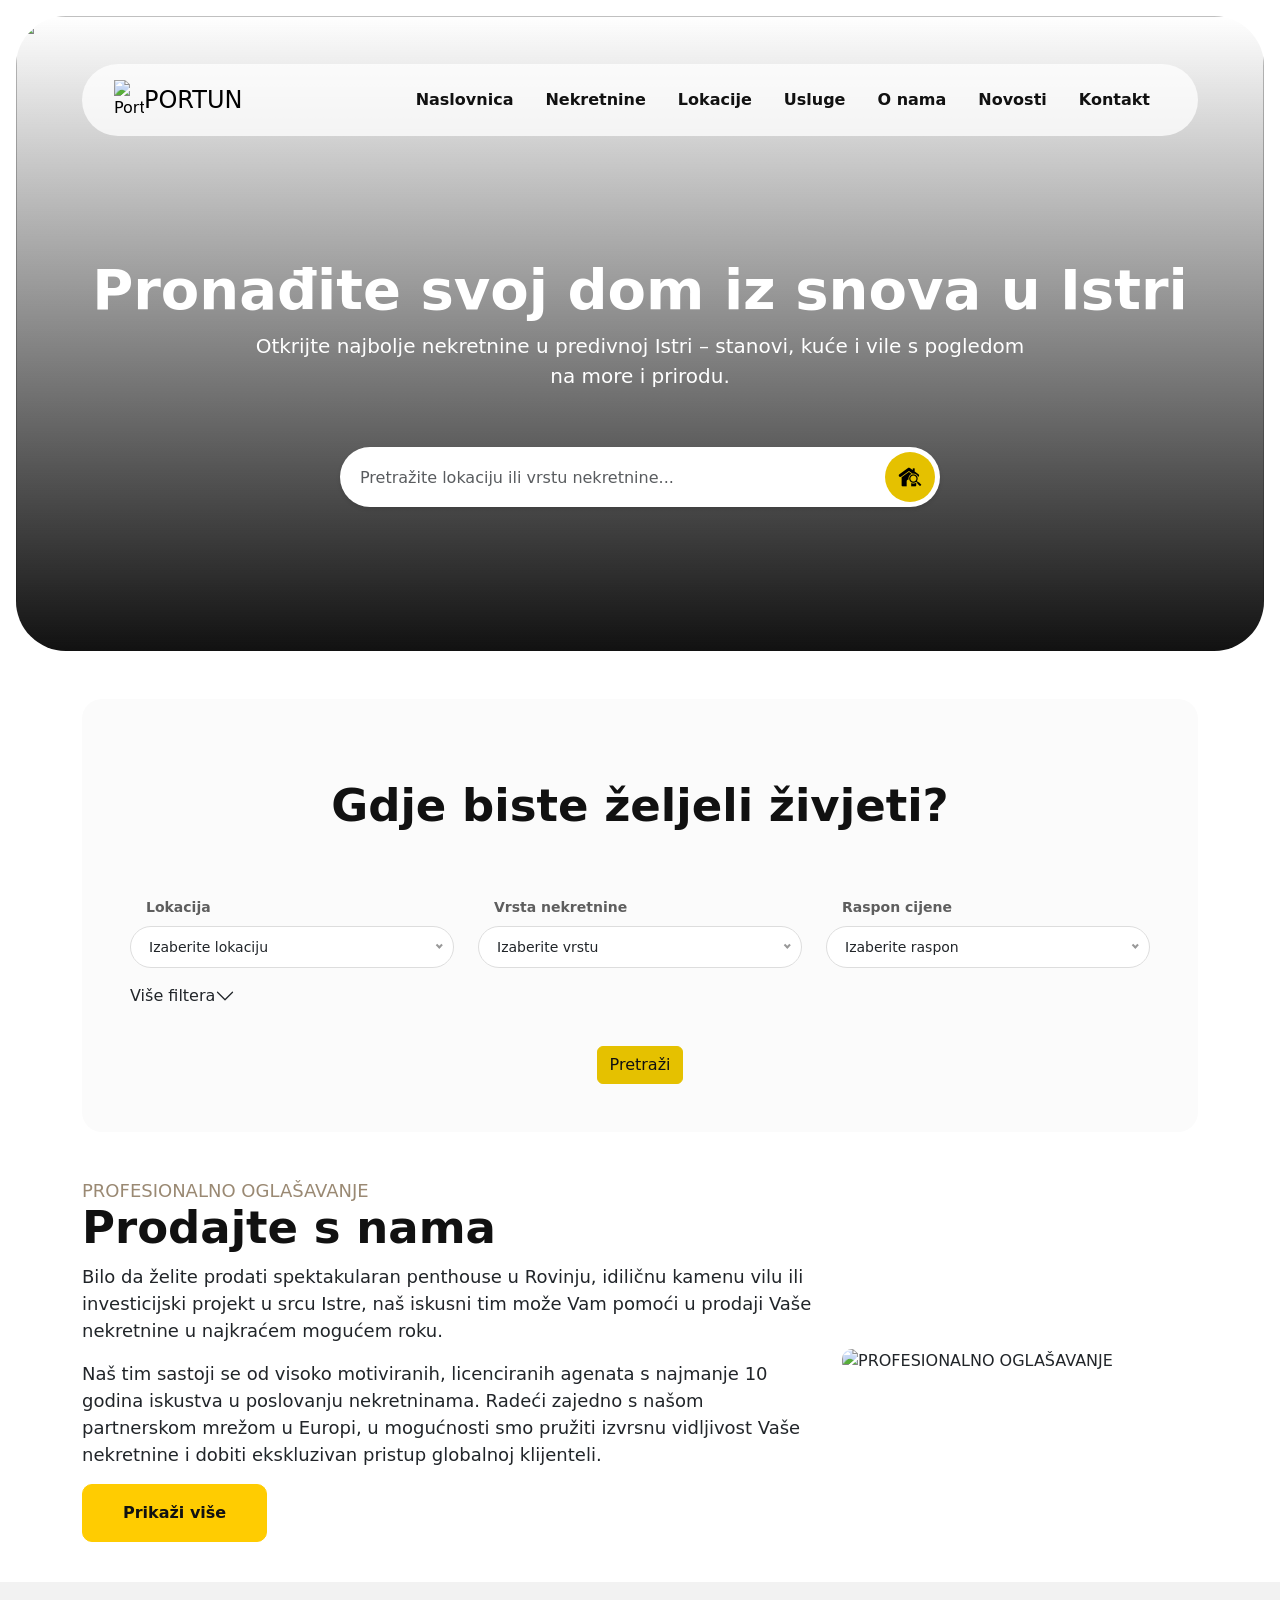
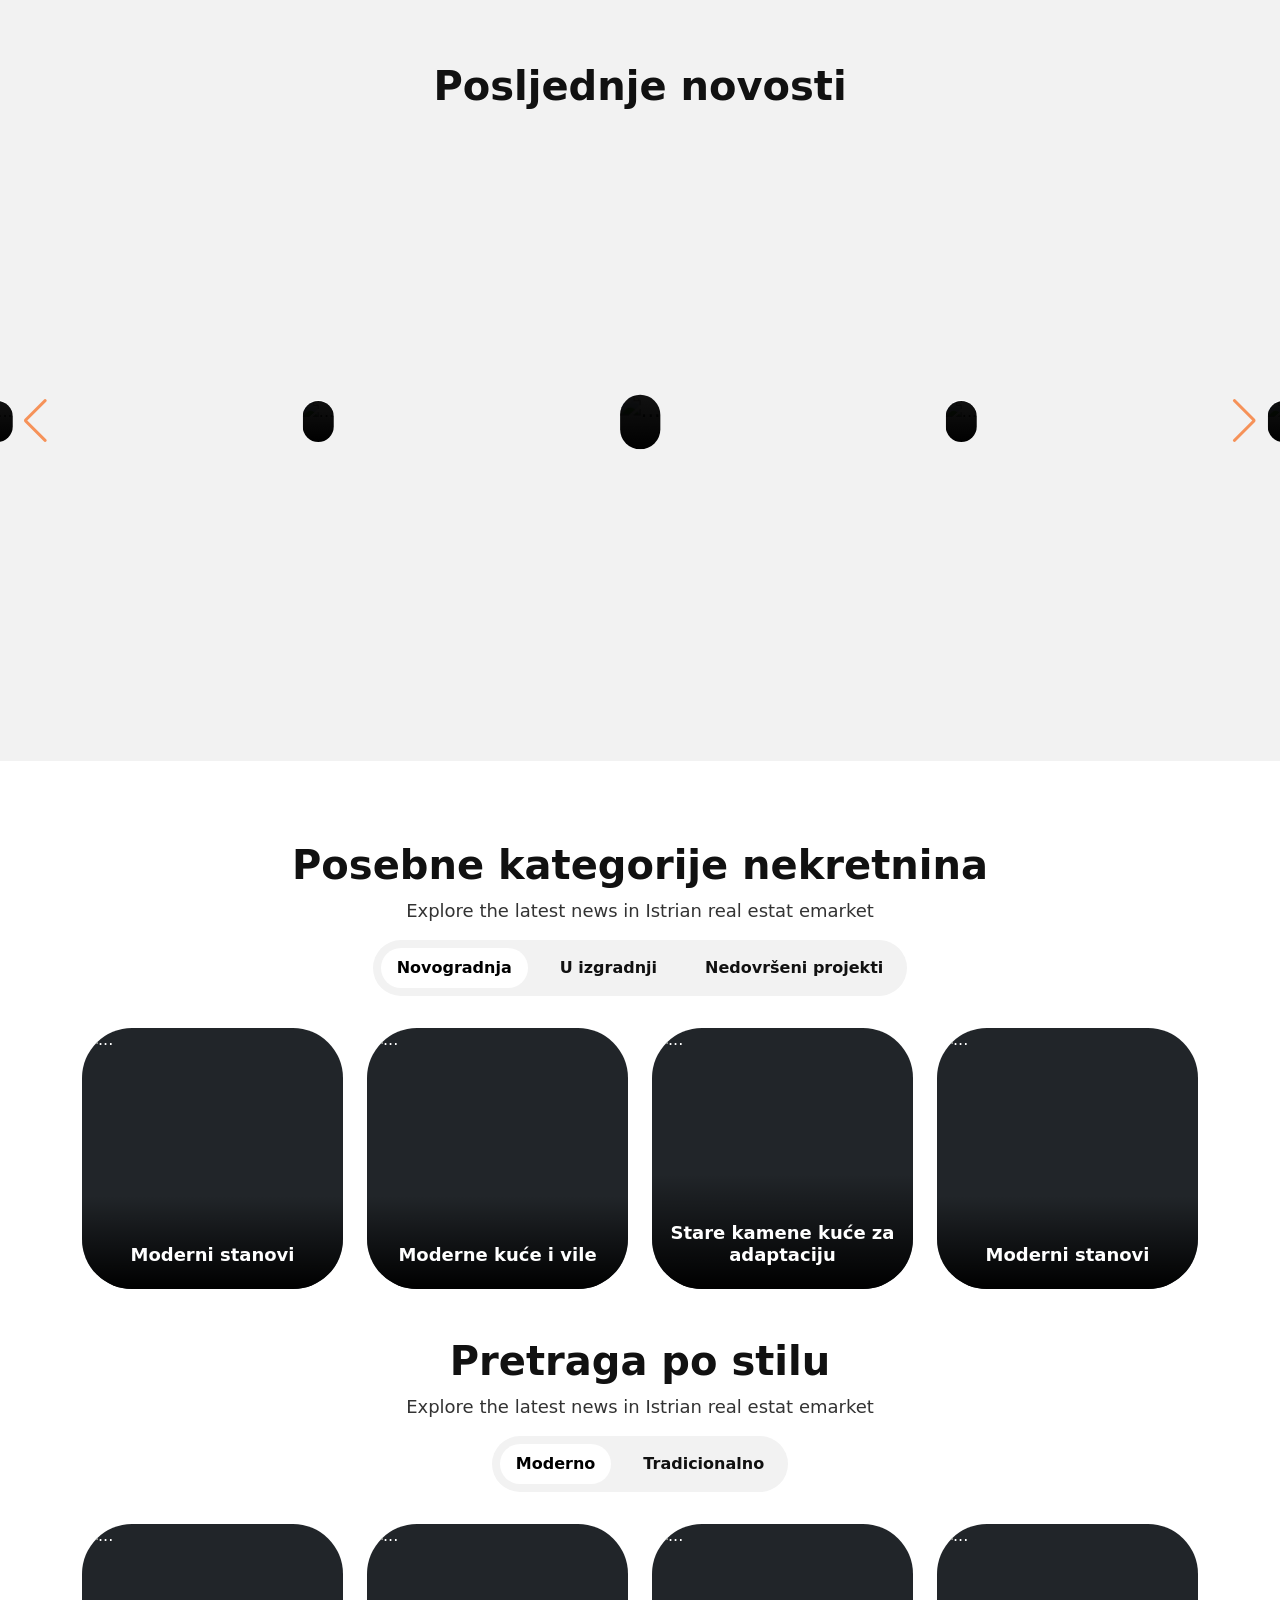
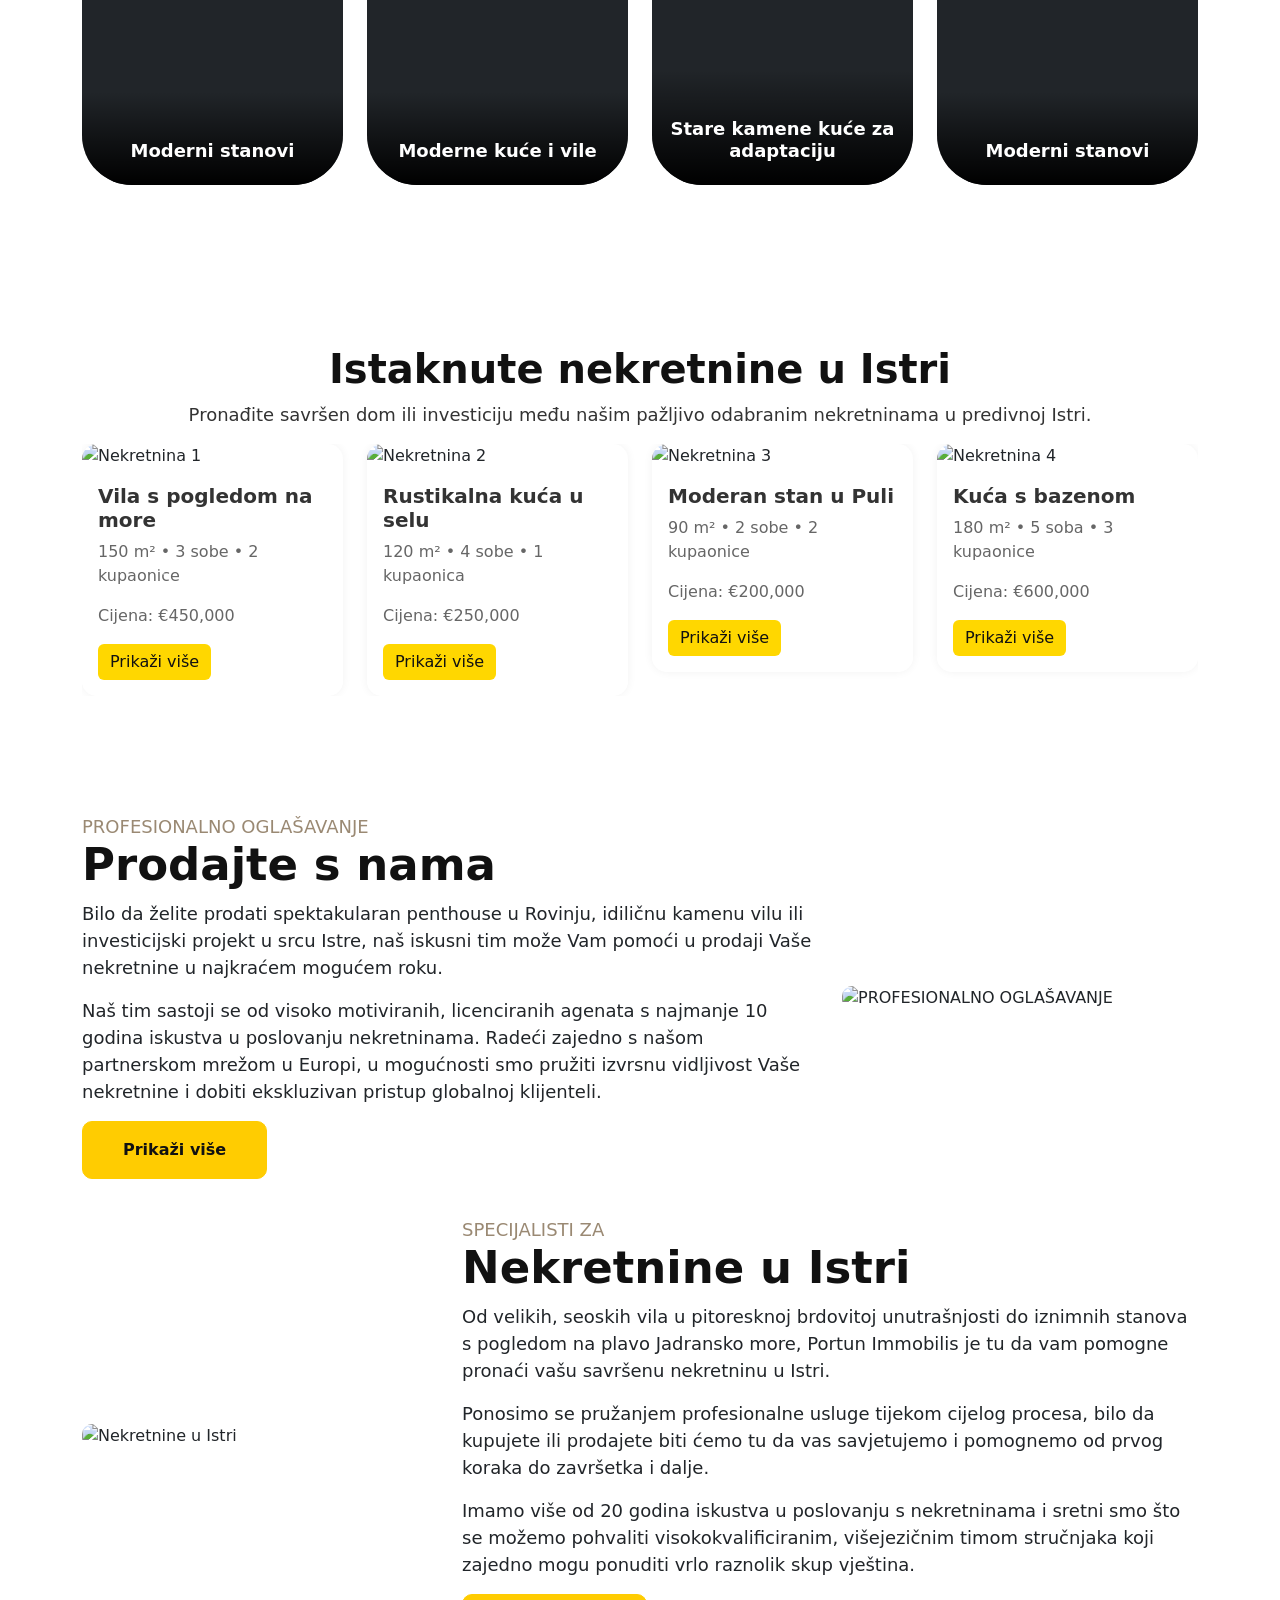
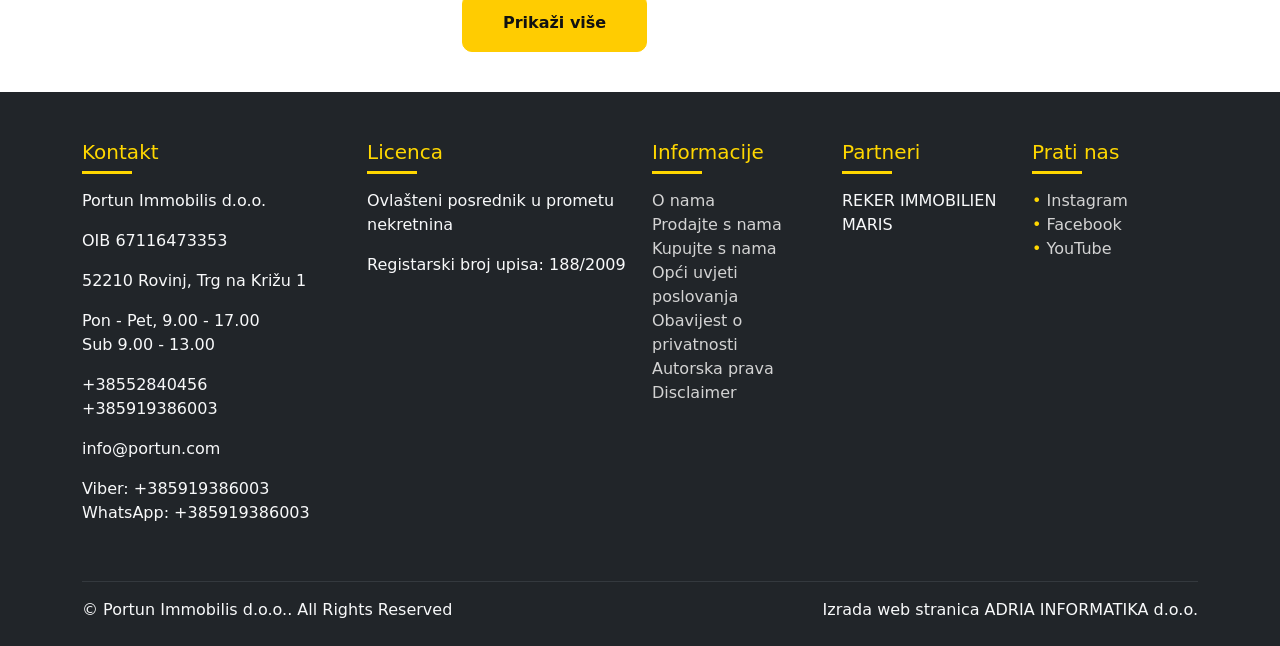
==== commit f14af0d3: "WIP" ====
--- a/portun/index.html
+++ b/portun/index.html
@@ -6,6 +6,7 @@
     <link href="css/bootstrap.min.css" rel="stylesheet">
     <link rel="stylesheet" href="css/nice-select.css">
     <link rel="stylesheet" href="css/swiper-bundle.min.css" />
+    <link href="https://unpkg.com/aos@2.3.1/dist/aos.css" rel="stylesheet">
     <link rel="stylesheet" href="css/style.min.css">
     <title>Portun nekretnine</title>
 </head>
@@ -14,9 +15,9 @@
 	<header class="header">
 
 
-            <div class="header-nav">
+            <div class="header-nav" data-aos="fade-down" data-aos-easing="linear" data-aos-duration="1700">
                 <div class="container">
-                    <nav class="d-flex flex-wrap justify-content-center py-3 mb-4">
+                    <nav class="d-flex flex-wrap justify-content-center py-3 mb-4" >
                         <a href="/" class="d-flex align-items-center mb-3 mb-md-0 me-md-auto link-body-emphasis text-decoration-none">
                             <img src="https://portun.com/images/2024_logo.png" alt="Portun" width="30px">
                             <span class="fs-4">PORTUN</span>
@@ -35,14 +36,14 @@
             </div>
         
                 <div class="px-4 py-5 text-center">
-                    <h1 class="fw-bold display-4 mt-5" style="color: #ffffff;">Pronađite svoj dom iz snova u Istri</h1>
+                    <h1 class="fw-bold display-4 mt-5" style="color: #ffffff;" data-aos="fade-right" data-aos-easing="linear" data-aos-duration="2000">Pronađite svoj dom iz snova u Istri</h1>
                     <div class="col-lg-8 mx-auto">
-                        <p class="lead mb-4" style="color: #ffffff;">
+                        <p class="lead mb-4" style="color: #ffffff;" data-aos="fade-left" data-aos-easing="linear" data-aos-duration="2000">
                             Otkrijte najbolje nekretnine u predivnoj Istri – stanovi, kuće i vile s pogledom na more i prirodu.
                         </p>
                         <div class="d-grid gap-2 d-sm-flex justify-content-sm-center">
                             <!-- Search bar -->
-                            <div class="input-group input-group-lg search">
+                            <div class="input-group input-group-lg search" data-aos="fade-up" data-aos-easing="linear" data-aos-duration="1700">
                                 <input type="text" class="form-control" placeholder="Pretražite lokaciju ili vrstu nekretnine..." aria-label="Search">
                                 <button class="btn btn-primary" type="button"><img src="img/property.png" alt="Pretraži"></button>
                             </div>
@@ -51,7 +52,7 @@
                 </div>
                 
         
-                <div class="header-bg">
+                <div class="header-bg" data-aos="fade-down" data-aos-easing="linear" data-aos-duration="800">
                     <img src="https://i.ytimg.com/vi/vWQSX6wM3pg/maxresdefault.jpg" alt="">
                 </div>
 
@@ -177,13 +178,17 @@
             <div class="container">
                 <div class="row align-items-center">
                     <div class="col-md-4">
-                        <img src="https://portun.com/userfiles1/pages/Real_estate_in_Istria.jpg" alt="PROFESIONALNO OGLAŠAVANJE" class="images">
+                        <div class="images" data-aos="fade-left" data-aos-offset="300" data-aos-duration="1000" data-aos-easing="ease-in-sine">
+                            <img src="https://portun.com/userfiles1/pages/Real_estate_in_Istria.jpg" alt="PROFESIONALNO OGLAŠAVANJE" class="images">
+                        </div>
                     </div>
                     <div class="col-md-8">
-                        <h2 class="title"><span>PROFESIONALNO OGLAŠAVANJE</span>Prodajte s nama</h2>
-                        <p>Bilo da želite prodati spektakularan penthouse u Rovinju, idiličnu kamenu vilu ili investicijski projekt u srcu Istre, naš iskusni tim može Vam pomoći u prodaji Vaše nekretnine u najkraćem mogućem roku.</p>
-                        <p>Naš tim sastoji se od visoko motiviranih, licenciranih agenata s najmanje 10 godina iskustva u poslovanju nekretninama. Radeći zajedno s našom partnerskom mrežom u Europi, u mogućnosti smo pružiti izvrsnu vidljivost Vaše nekretnine i dobiti ekskluzivan pristup globalnoj klijenteli.</p>
-                        <a href="#" class="btn btn-secondary">Prikaži više</a>
+                        <div class="content" data-aos="fade-right" data-aos-offset="300" data-aos-duration="1000" data-aos-easing="ease-in-sine">
+                            <h2 class="title"><span>PROFESIONALNO OGLAŠAVANJE</span>Prodajte s nama</h2>
+                            <p>Bilo da želite prodati spektakularan penthouse u Rovinju, idiličnu kamenu vilu ili investicijski projekt u srcu Istre, naš iskusni tim može Vam pomoći u prodaji Vaše nekretnine u najkraćem mogućem roku.</p>
+                            <p>Naš tim sastoji se od visoko motiviranih, licenciranih agenata s najmanje 10 godina iskustva u poslovanju nekretninama. Radeći zajedno s našom partnerskom mrežom u Europi, u mogućnosti smo pružiti izvrsnu vidljivost Vaše nekretnine i dobiti ekskluzivan pristup globalnoj klijenteli.</p>
+                            <a href="#" class="btn btn-secondary">Prikaži više</a>
+                        </div>
                     </div>
                 </div>
             </div>
@@ -192,10 +197,10 @@
 
     <section class="container-fluid news-slider">
         <div class="section-title">
-            <h2>Posljednje novosti</h2>
-            <p>Explore the latest news in Istrian real estat emarket</p>
-        </div>
-        <div class="bk-slider">
+            <h2 data-aos="fade-down" data-aos-offset="100" data-aos-duration="1000" data-aos-easing="ease-in-sine">Posljednje novosti</h2>
+			<p data-aos="fade-down" data-aos-offset="100" data-aos-duration="1000" data-aos-easing="ease-in-sine">Explore the latest news in Istrian real estat emarket</p>
+        </div>
+        <div class="swiper-slider">
             <div class="swiper">
 				<div class="swiper-wrapper">
 					<div class="swiper-slide">
@@ -264,11 +269,11 @@
 
     <section class="category-section">
 		<div class="section-title">
-			<h2>Posebne kategorije nekretnina</h2>
-			<p>Explore the latest news in Istrian real estat emarket</p>
+			<h2 data-aos="fade-down" data-aos-offset="100" data-aos-duration="1000" data-aos-easing="ease-in-sine">Posebne kategorije nekretnina</h2>
+			<p data-aos="fade-down" data-aos-offset="100" data-aos-duration="1000" data-aos-easing="ease-in-sine">Explore the latest news in Istrian real estat emarket</p>
 		</div>
 		<div class="container">
-			<ul class="nav nav-tabs" id="myTab" role="tablist">
+			<ul class="nav nav-tabs" id="myTab" role="tablist" data-aos="fade-up" data-aos-offset="100" data-aos-duration="1000" data-aos-easing="ease-in-sine">
 				<li class="nav-item" role="presentation">
 					<button class="nav-link active" id="home-tab" data-bs-toggle="tab" data-bs-target="#home-tab-pane" type="button" role="tab" aria-controls="home-tab-pane" aria-selected="true">Novogradnja</button>
 				</li>
@@ -279,7 +284,7 @@
 					<button class="nav-link" id="contact-tab" data-bs-toggle="tab" data-bs-target="#contact-tab-pane" type="button" role="tab" aria-controls="contact-tab-pane" aria-selected="false">Nedovršeni projekti</button>
 				</li>
 			</ul>
-			<div class="tab-content" id="myTabContent">
+			<div class="tab-content" id="myTabContent" data-aos="fade-up" data-aos-offset="100" data-aos-duration="1500" data-aos-easing="ease-in-sine">
 				<div class="tab-pane fade show active" id="home-tab-pane" role="tabpanel" aria-labelledby="home-tab" tabindex="0">
 					<div class="row row-cols-2 row-cols-sm-4">
 						<div class="col">
@@ -587,13 +592,17 @@
             <div class="container">
                 <div class="row align-items-center">
                     <div class="col-md-4">
-                        <img src="https://portun.com/userfiles1/pages/Real_estate_in_Istria.jpg" alt="PROFESIONALNO OGLAŠAVANJE" class="images">
+                        <div class="images" data-aos="fade-left" data-aos-offset="300" data-aos-duration="1000" data-aos-easing="ease-in-sine">
+                            <img src="https://portun.com/userfiles1/pages/Real_estate_in_Istria.jpg" alt="PROFESIONALNO OGLAŠAVANJE" class="images">
+                        </div>
                     </div>
                     <div class="col-md-8">
-                        <h2 class="title"><span>PROFESIONALNO OGLAŠAVANJE</span>Prodajte s nama</h2>
-                        <p>Bilo da želite prodati spektakularan penthouse u Rovinju, idiličnu kamenu vilu ili investicijski projekt u srcu Istre, naš iskusni tim može Vam pomoći u prodaji Vaše nekretnine u najkraćem mogućem roku.</p>
-                        <p>Naš tim sastoji se od visoko motiviranih, licenciranih agenata s najmanje 10 godina iskustva u poslovanju nekretninama. Radeći zajedno s našom partnerskom mrežom u Europi, u mogućnosti smo pružiti izvrsnu vidljivost Vaše nekretnine i dobiti ekskluzivan pristup globalnoj klijenteli.</p>
-                        <a href="#" class="btn btn-secondary">Prikaži više</a>
+                        <div class="content" data-aos="fade-right" data-aos-offset="300" data-aos-duration="1000" data-aos-easing="ease-in-sine">
+                            <h2 class="title"><span>PROFESIONALNO OGLAŠAVANJE</span>Prodajte s nama</h2>
+                            <p>Bilo da želite prodati spektakularan penthouse u Rovinju, idiličnu kamenu vilu ili investicijski projekt u srcu Istre, naš iskusni tim može Vam pomoći u prodaji Vaše nekretnine u najkraćem mogućem roku.</p>
+                            <p>Naš tim sastoji se od visoko motiviranih, licenciranih agenata s najmanje 10 godina iskustva u poslovanju nekretninama. Radeći zajedno s našom partnerskom mrežom u Europi, u mogućnosti smo pružiti izvrsnu vidljivost Vaše nekretnine i dobiti ekskluzivan pristup globalnoj klijenteli.</p>
+                            <a href="#" class="btn btn-secondary">Prikaži više</a>
+                        </div>
                     </div>
                 </div>
             </div>
@@ -603,14 +612,18 @@
             <div class="container">
                 <div class="row align-items-center">
                     <div class="col-md-4">
-                        <img src="https://portun.com/userfiles1/pages/Real_estate_in_Istria.jpg" alt="Nekretnine u Istri" class="images">
+                        <div class="images" data-aos="fade-left" data-aos-offset="300" data-aos-duration="1000" data-aos-easing="ease-in-sine">
+                            <img src="https://portun.com/userfiles1/pages/Real_estate_in_Istria.jpg" alt="Nekretnine u Istri" class="images">
+                        </div>
                     </div>
                     <div class="col-md-8">
-                        <h2 class="title"><span>SPECIJALISTI ZA</span>Nekretnine u Istri</h2>
-                        <p>Od velikih, seoskih vila u pitoresknoj brdovitoj unutrašnjosti do iznimnih stanova s pogledom na plavo Jadransko more, Portun Immobilis je tu da vam pomogne pronaći vašu savršenu nekretninu u Istri.</p>
-                        <p>Ponosimo se pružanjem profesionalne usluge tijekom cijelog procesa, bilo da kupujete ili prodajete biti ćemo tu da vas savjetujemo i pomognemo od prvog koraka do završetka i dalje.</p>
-                        <p>Imamo više od 20 godina iskustva u poslovanju s nekretninama i sretni smo što se možemo pohvaliti visokokvalificiranim, višejezičnim timom stručnjaka koji zajedno mogu ponuditi vrlo raznolik skup vještina.</p>
-                        <a href="#" class="btn btn-secondary">Prikaži više</a>
+                        <div class="content" data-aos="fade-right" data-aos-offset="300" data-aos-duration="1000" data-aos-easing="ease-in-sine">
+                            <h2 class="title"><span>SPECIJALISTI ZA</span>Nekretnine u Istri</h2>
+                            <p>Od velikih, seoskih vila u pitoresknoj brdovitoj unutrašnjosti do iznimnih stanova s pogledom na plavo Jadransko more, Portun Immobilis je tu da vam pomogne pronaći vašu savršenu nekretninu u Istri.</p>
+                            <p>Ponosimo se pružanjem profesionalne usluge tijekom cijelog procesa, bilo da kupujete ili prodajete biti ćemo tu da vas savjetujemo i pomognemo od prvog koraka do završetka i dalje.</p>
+                            <p>Imamo više od 20 godina iskustva u poslovanju s nekretninama i sretni smo što se možemo pohvaliti visokokvalificiranim, višejezičnim timom stručnjaka koji zajedno mogu ponuditi vrlo raznolik skup vještina.</p>
+                            <a href="#" class="btn btn-secondary">Prikaži više</a>
+                        </div>
                     </div>
                 </div>
             </div>
@@ -692,6 +705,7 @@
     <script src="js/bootstrap.bundle.min.js"></script>
     <script src="js/jquery.nice-select.min.js"></script>
     <script src="js/swiper-bundle.min.js"></script>
+    <script src="https://unpkg.com/aos@2.3.1/dist/aos.js"></script>
     <script src="js/custom.min.js"></script>
 </body>
 </html>
--- a/portun/css/style.min.css
+++ b/portun/css/style.min.css
@@ -1 +1 @@
-html{scroll-behavior:smooth}.btn-primary{color:#111;background-color:#e5c100;border-color:#e5c100}header{position:relative;padding:1rem;margin:1rem}.sticky{position:fixed;top:1rem;left:0;right:0}header .header-bg{position:absolute;top:0;left:0;right:0;bottom:0;z-index:-1;border-radius:50px;overflow:hidden}@keyframes zoom{0%{transform:scale(1);-webkit-transform:scale(1);-moz-transform:scale(1);-ms-transform:scale(1);-o-transform:scale(1)}100%{transform:scale(1.25);-webkit-transform:scale(1.25);-moz-transform:scale(1.25);-ms-transform:scale(1.25);-o-transform:scale(1.25)}}header .header-bg:after{content:'';position:absolute;width:100%;height:100%;top:0;left:0;right:0;bottom:0;background:#111;background:linear-gradient(0deg,#111 0,rgba(0,212,255,0) 100%);z-index:1}header .header-bg img{width:100%;height:100%;object-fit:cover;animation:zoom 20s reverse;-webkit-animation:zoom 20s reverse}header nav{background-color:rgba(255,255,255,.75);padding:.25rem 2rem;border-radius:50px;-webkit-border-radius:50px;-moz-border-radius:50px;-ms-border-radius:50px;-o-border-radius:50px}.nav.header-menu .nav-link{font-weight:600;color:#111;position:relative;transition:color .3s ease;-webkit-transition:color .3s ease;-moz-transition:color .3s ease;-ms-transition:color .3s ease;-o-transition:color .3s ease}.nav.header-menu .nav-link:before{content:'';position:absolute;bottom:.5rem;left:1rem;right:1rem;border-bottom:1px solid currentColor;transform-origin:100% 50%;-webkit-transform:scale3d(0,1,1);-moz-transform:scale3d(0,1,1);-ms-transform:scale3d(0,1,1);transform:scale3d(0,1,1);-webkit-transition:-webkit-transform .3s;transition:transform .3s;-webkit-transition:-webkit-transform .3s ease;transition:transform .3s ease}.nav.header-menu .nav-link:hover:before{transform-origin:0% 50%;-webkit-transform:scale3d(1,1,1);-moz-transform:scale3d(1,1,1);-ms-transform:scale3d(1,1,1);transform:scale3d(1,1,1)}.search{max-width:600px;margin:2rem auto;background-color:#fff;padding:5px;border-radius:50px;display:flex;gap:1px;align-items:center;box-shadow:0 2px 4px rgba(0,0,0,.1)}.search .form-control{border:none;border-right:none;border-radius:25px 0 0 25px;padding-left:15px;font-size:16px;flex:1;height:50px;outline:0!important;box-shadow:none!important}.search .btn-primary{border:none;border-radius:50px!important;padding:0;width:50px;height:50px;display:flex;align-items:center;justify-content:center;cursor:pointer;transition:background-color .3s,border-color .3s;-webkit-border-radius:50px!important;-moz-border-radius:50px!important;-ms-border-radius:50px!important;-o-border-radius:50px!important}.search .btn-primary:hover{background-color:#0056b3;border-color:#0056b3}.search .btn-primary.round{border-radius:50%;width:50px;padding:0}section{padding:5rem 0;margin:0 auto}.section-title{text-align:center;margin:0 auto .5rem;padding:0}.section-title h2{font-size:2.5rem;font-weight:900;color:#111}.section-title p{font-size:1.125rem;font-weight:400;color:#333}.home-hero .hero:nth-child(odd) .col-md-4{order:1}.home-hero .hero{margin:2.5rem auto}.home-hero .hero .images{width:100%;height:100%;object-fit:contain;border-radius:10px;-webkit-border-radius:10px;-moz-border-radius:10px;-ms-border-radius:10px;-o-border-radius:10px}.home-hero .hero .title span{display:block;color:#9a8973;font-size:1.125rem;font-weight:500}.home-hero .hero .title{font-size:2.8125rem;font-weight:900;color:#111}.home-hero .hero p{font-size:1.125rem;line-height:1.5;font-weight:300}.home-hero .btn{font-weight:700;padding:1rem 2.5rem;border-radius:10px;-webkit-border-radius:10px;-moz-border-radius:10px;-ms-border-radius:10px;-o-border-radius:10px}.home-hero .btn.btn-secondary{background-color:#ffcc01;border-color:#ffcc01;color:#111}.filters{padding:3rem;background-color:#fbfbfb;border-radius:20px;-webkit-border-radius:20px;-moz-border-radius:20px;-ms-border-radius:20px;-o-border-radius:20px}.filter-header{padding:2rem 0}.filters .title{text-align:center;font-size:2.8125rem;font-weight:900;color:#111}.filters .form-label{font-size:.875rem;font-weight:600;color:#5e5e5e;display:block;padding:0 1rem}.filters .nice-select{background-image:none!important;background-color:#fff;border:1px solid #ddd;border-radius:50px;-webkit-border-radius:50px;-moz-border-radius:50px;-ms-border-radius:50px;-o-border-radius:50px}.filters .accordion,.filters .accordion-item{background:0 0!important;border:none!important}.filters .accordion-header{display:inline-block}.filters .accordion-body{padding:0}.filters .accordion-button{padding:0;margin:0 auto 1rem;background-color:transparent;border:none;outline:0;box-shadow:none}.accordion-button:not(.collapsed){background-color:transparent!important}.bk-slider{position:relative;height:auto;padding:110px 0}.swiper{width:100%;height:300px;overflow:visible}.swiper-slide{text-align:center;display:flex;justify-content:center;align-items:center;margin:0;transition:all .3s ease;padding:0 2rem;z-index:2}.swiper-button-next{color:#f69259}.swiper-pagination-bullet{width:20px;height:20px;text-align:center;line-height:20px;font-size:12px;color:#000;opacity:1;background:rgba(0,0,0,.2)}.news-slider .card{position:relative;border:none!important;background-color:none;aspect-ratio:20/9;height:330px;margin:0 1rem;overflow:hidden;border-radius:50px;-webkit-border-radius:50px;-moz-border-radius:50px;-ms-border-radius:50px;-o-border-radius:50px}.news-slider .card img{width:100%;height:100%;object-fit:cover}.news-slider .card .card-body{position:absolute;bottom:0;left:0;right:0;z-index:1;padding:5rem 2rem 2rem;background:#000;background:linear-gradient(0deg,#000 0,rgba(0,0,0,0) 100%)}.news-slider .card .card-body .card-title{color:#fff;font-size:17px}.nav-tabs{flex-wrap:wrap;justify-content:center;width:fit-content;margin:0 auto 2rem;background:#f2f2f2;border:none!important;border-radius:50px;-webkit-border-radius:50px;-moz-border-radius:50px;-ms-border-radius:50px;-o-border-radius:50px}.nav-tabs .nav-link{font-size:1rem;font-weight:700;color:#111;border:none!important;margin:.5rem;border-radius:50px;-webkit-border-radius:50px;-moz-border-radius:50px;-ms-border-radius:50px;-o-border-radius:50px}.nav-tabs .nav-link.active{background-color:#fff;border:none!important}.category-section .card{position:relative;border:none!important;background-color:none;overflow:hidden;aspect-ratio:1/1;border-radius:50px;-webkit-border-radius:50px;-moz-border-radius:50px;-ms-border-radius:50px;-o-border-radius:50px}.category-section .card img{width:100%;height:100%;object-fit:cover}.category-section .card .card-img-overlay{position:absolute;bottom:0;left:0;right:0;top:auto;z-index:1;padding:3rem 1rem 1rem;background:#000;background:linear-gradient(0deg,#000 0,rgba(0,0,0,0) 100%)}.category-section .card .card-img-overlay .card-title{font-size:1.125rem;font-weight:700;text-align:center;color:#fff}.properties .card{border:none;border-radius:15px;overflow:hidden;transition:transform .3s ease,box-shadow .3s ease;position:relative;background-color:#fff;box-shadow:0 0 10px #f2f2f2}.properties .card img{transition:transform .3s ease}.properties .card :hover img{transform:scale(1.1)}.properties .card .card-body{background-color:#fff;transition:background-color .3s ease}.properties .card .card-title{color:#333;font-weight:600}.properties .card .card-text{color:#666}.properties .card .btn-primary{color:#111;background-color:gold;border:none;transition:background-color .3s ease,transform .3s ease}.properties .card .btn-primary:hover{background-color:#e5c100;transform:translateY(-3px)}.footer{background-color:#000;color:#d3d3d3;position:relative;overflow:hidden}.footer-title{color:gold;position:relative;padding-bottom:10px;margin-bottom:15px}.footer-title::after{content:'';width:50px;height:3px;background-color:gold;position:absolute;left:0;bottom:0;transition:width .3s ease}.footer-title:hover::after{width:100%}.footer-link{color:#d3d3d3;text-decoration:none;transition:color .3s ease}.footer-link:hover{color:gold}.social-links li{display:inline-block;margin-right:10px}.social-links a::before{content:'• ';color:gold;transition:transform .3s ease}.social-links a:hover::before{transform:scale(1.5)}.footer hr{border-top:1px solid #444}@media (max-width:767.98px){.footer .row>div{text-align:center}}+html{scroll-behavior:smooth}.btn-primary{color:#111;background-color:#e5c100;border-color:#e5c100}header{position:relative;padding:2rem 1rem;margin:1rem}.sticky{position:fixed;z-index:9999999;top:1rem;left:0;right:0}header .header-bg{position:absolute;top:0;left:0;right:0;bottom:0;z-index:-1;border-radius:50px;overflow:hidden}@keyframes zoom{0%{transform:scale(1);-webkit-transform:scale(1);-moz-transform:scale(1);-ms-transform:scale(1);-o-transform:scale(1)}100%{transform:scale(1.25);-webkit-transform:scale(1.25);-moz-transform:scale(1.25);-ms-transform:scale(1.25);-o-transform:scale(1.25)}}header .header-bg:after{content:'';position:absolute;width:100%;height:100%;top:0;left:0;right:0;bottom:0;background:#111;background:linear-gradient(0deg,#111 0,rgba(0,212,255,0) 100%);z-index:1}header .header-bg img{width:100%;height:100%;object-fit:cover;animation:zoom 20s reverse;-webkit-animation:zoom 20s reverse}header nav{background-color:rgba(255,255,255,.75);margin:1rem auto;padding:.25rem 2rem;border-radius:50px;-webkit-border-radius:50px;-moz-border-radius:50px;-ms-border-radius:50px;-o-border-radius:50px}.nav.header-menu .nav-link{font-weight:600;color:#111;position:relative;transition:color .3s ease;-webkit-transition:color .3s ease;-moz-transition:color .3s ease;-ms-transition:color .3s ease;-o-transition:color .3s ease}.nav.header-menu .nav-link:before{content:'';position:absolute;bottom:.5rem;left:1rem;right:1rem;border-bottom:1px solid currentColor;transform-origin:100% 50%;-webkit-transform:scale3d(0,1,1);-moz-transform:scale3d(0,1,1);-ms-transform:scale3d(0,1,1);transform:scale3d(0,1,1);-webkit-transition:-webkit-transform .3s;transition:transform .3s;-webkit-transition:-webkit-transform .3s ease;transition:transform .3s ease}.nav.header-menu .nav-link:hover:before{transform-origin:0% 50%;-webkit-transform:scale3d(1,1,1);-moz-transform:scale3d(1,1,1);-ms-transform:scale3d(1,1,1);transform:scale3d(1,1,1)}.search{max-width:600px;margin:2rem auto 4rem;background-color:#fff;padding:5px;border-radius:50px;display:flex;gap:1px;align-items:center;box-shadow:0 2px 4px rgba(0,0,0,.1)}.search .form-control{border:none;border-right:none;border-radius:25px 0 0 25px;padding-left:15px;font-size:16px;flex:1;height:50px;outline:0!important;box-shadow:none!important}.search .btn-primary{border:none;border-radius:50px!important;padding:0;width:50px;height:50px;display:flex;align-items:center;justify-content:center;cursor:pointer;transition:background-color .3s,border-color .3s;-webkit-border-radius:50px!important;-moz-border-radius:50px!important;-ms-border-radius:50px!important;-o-border-radius:50px!important}.search .btn-primary:hover{background-color:#0056b3;border-color:#0056b3}.search .btn-primary.round{border-radius:50%;width:50px;padding:0}section{padding:5rem 0;margin:0 auto}.section-title{text-align:center;margin:0 auto .5rem;padding:0}.section-title h2{font-size:2.5rem;font-weight:900;color:#111}.section-title p{font-size:1.125rem;font-weight:400;color:#333}.home-hero .hero:nth-child(odd) .col-md-4{order:1}.home-hero .hero{margin:2.5rem auto}.home-hero .hero .images{width:100%;height:100%;object-fit:contain;border-radius:10px;-webkit-border-radius:10px;-moz-border-radius:10px;-ms-border-radius:10px;-o-border-radius:10px}.home-hero .hero .title span{display:block;color:#9a8973;font-size:1.125rem;font-weight:500}.home-hero .hero .title{font-size:2.8125rem;font-weight:900;color:#111}.home-hero .hero p{font-size:1.125rem;line-height:1.5;font-weight:300}.home-hero .btn{font-weight:700;padding:1rem 2.5rem;border-radius:10px;-webkit-border-radius:10px;-moz-border-radius:10px;-ms-border-radius:10px;-o-border-radius:10px}.home-hero .btn.btn-secondary{background-color:#ffcc01;border-color:#ffcc01;color:#111}.filters{padding:3rem;background-color:#fbfbfb;border-radius:20px;-webkit-border-radius:20px;-moz-border-radius:20px;-ms-border-radius:20px;-o-border-radius:20px}.filter-header{padding:2rem 0}.filters .title{text-align:center;font-size:2.8125rem;font-weight:900;color:#111}.filters .form-label{font-size:.875rem;font-weight:600;color:#5e5e5e;display:block;padding:0 1rem}.filters .nice-select{background-image:none!important;background-color:#fff;border:1px solid #ddd;border-radius:50px;-webkit-border-radius:50px;-moz-border-radius:50px;-ms-border-radius:50px;-o-border-radius:50px}.filters .accordion,.filters .accordion-item{background:0 0!important;border:none!important}.filters .accordion-header{display:inline-block}.filters .accordion-body{padding:0}.filters .accordion-button{padding:0;margin:0 auto 1rem;background-color:transparent;border:none;outline:0;box-shadow:none}.accordion-button:not(.collapsed){background-color:transparent!important}.swiper-slider{position:relative;height:auto;padding:110px 0}.swiper{width:100%;height:300px;overflow:visible}.swiper-slide{text-align:center;display:flex;justify-content:center;align-items:center;margin:0;transition:all .3s ease}.swiper-slide-active .card{transform:scale(1.3);transition:all .3s ease;-webkit-transition:all .3s ease;-moz-transition:all .3s ease;-ms-transition:all .3s ease;-o-transition:all .3s ease}.swiper-button-next,.swiper-button-prev{color:#f69259}.swiper-pagination-bullet{width:20px;height:20px;text-align:center;line-height:20px;font-size:12px;color:#000;opacity:1;background:rgba(0,0,0,.2)}.news-slider{overflow:hidden;background:#f2f2f2}.news-slider .card{position:relative;border:none!important;background-color:none;aspect-ratio:12/16;margin:0 1rem;overflow:hidden;transition:all .3s ease;border-radius:50px;-webkit-border-radius:50px;-moz-border-radius:50px;-ms-border-radius:50px;-o-border-radius:50px;-webkit-transition:all .3s ease;-moz-transition:all .3s ease;-ms-transition:all .3s ease;-o-transition:all .3s ease}.news-slider .card img{width:100%;height:100%;object-fit:cover}.news-slider .card .card-body{position:absolute;bottom:0;left:0;right:0;z-index:1;padding:5rem 2rem 2rem;background:#000;background:linear-gradient(0deg,#000 0,rgba(0,0,0,0) 100%)}.news-slider .card .card-body .card-title{color:#fff;font-size:17px}.nav-tabs{flex-wrap:wrap;justify-content:center;width:fit-content;margin:0 auto 2rem;background:#f2f2f2;border:none!important;border-radius:50px;-webkit-border-radius:50px;-moz-border-radius:50px;-ms-border-radius:50px;-o-border-radius:50px}.nav-tabs .nav-link{font-size:1rem;font-weight:700;color:#111;border:none!important;margin:.5rem;border-radius:50px;-webkit-border-radius:50px;-moz-border-radius:50px;-ms-border-radius:50px;-o-border-radius:50px}.nav-tabs .nav-link.active{background-color:#fff;border:none!important}.category-section .card{position:relative;border:none!important;background-color:none;overflow:hidden;aspect-ratio:1/1;border-radius:50px;-webkit-border-radius:50px;-moz-border-radius:50px;-ms-border-radius:50px;-o-border-radius:50px}.category-section .card img{width:100%;height:100%;object-fit:cover}.category-section .card .card-img-overlay{position:absolute;bottom:0;left:0;right:0;top:auto;z-index:1;padding:3rem 1rem 1rem;background:#000;background:linear-gradient(0deg,#000 0,rgba(0,0,0,0) 100%)}.category-section .card .card-img-overlay .card-title{font-size:1.125rem;font-weight:700;text-align:center;color:#fff}.properties .card{border:none;border-radius:15px;overflow:hidden;transition:transform .3s ease,box-shadow .3s ease;position:relative;background-color:#fff;box-shadow:0 0 10px #f2f2f2}.properties .card img{transition:transform .3s ease}.properties .card :hover img{transform:scale(1.1)}.properties .card .card-body{background-color:#fff;transition:background-color .3s ease}.properties .card .card-title{color:#333;font-weight:600}.properties .card .card-text{color:#666}.properties .card .btn-primary{color:#111;background-color:gold;border:none;transition:background-color .3s ease,transform .3s ease}.properties .card .btn-primary:hover{background-color:#e5c100;transform:translateY(-3px)}.footer{background-color:#000;color:#d3d3d3;position:relative;overflow:hidden}.footer-title{color:gold;position:relative;padding-bottom:10px;margin-bottom:15px}.footer-title::after{content:'';width:50px;height:3px;background-color:gold;position:absolute;left:0;bottom:0;transition:width .3s ease}.footer-title:hover::after{width:100%}.footer-link{color:#d3d3d3;text-decoration:none;transition:color .3s ease}.footer-link:hover{color:gold}.social-links li{display:inline-block;margin-right:10px}.social-links a::before{content:'• ';color:gold;transition:transform .3s ease}.social-links a:hover::before{transform:scale(1.5)}.footer hr{border-top:1px solid #444}@media (max-width:767.98px){.footer .row>div{text-align:center}}
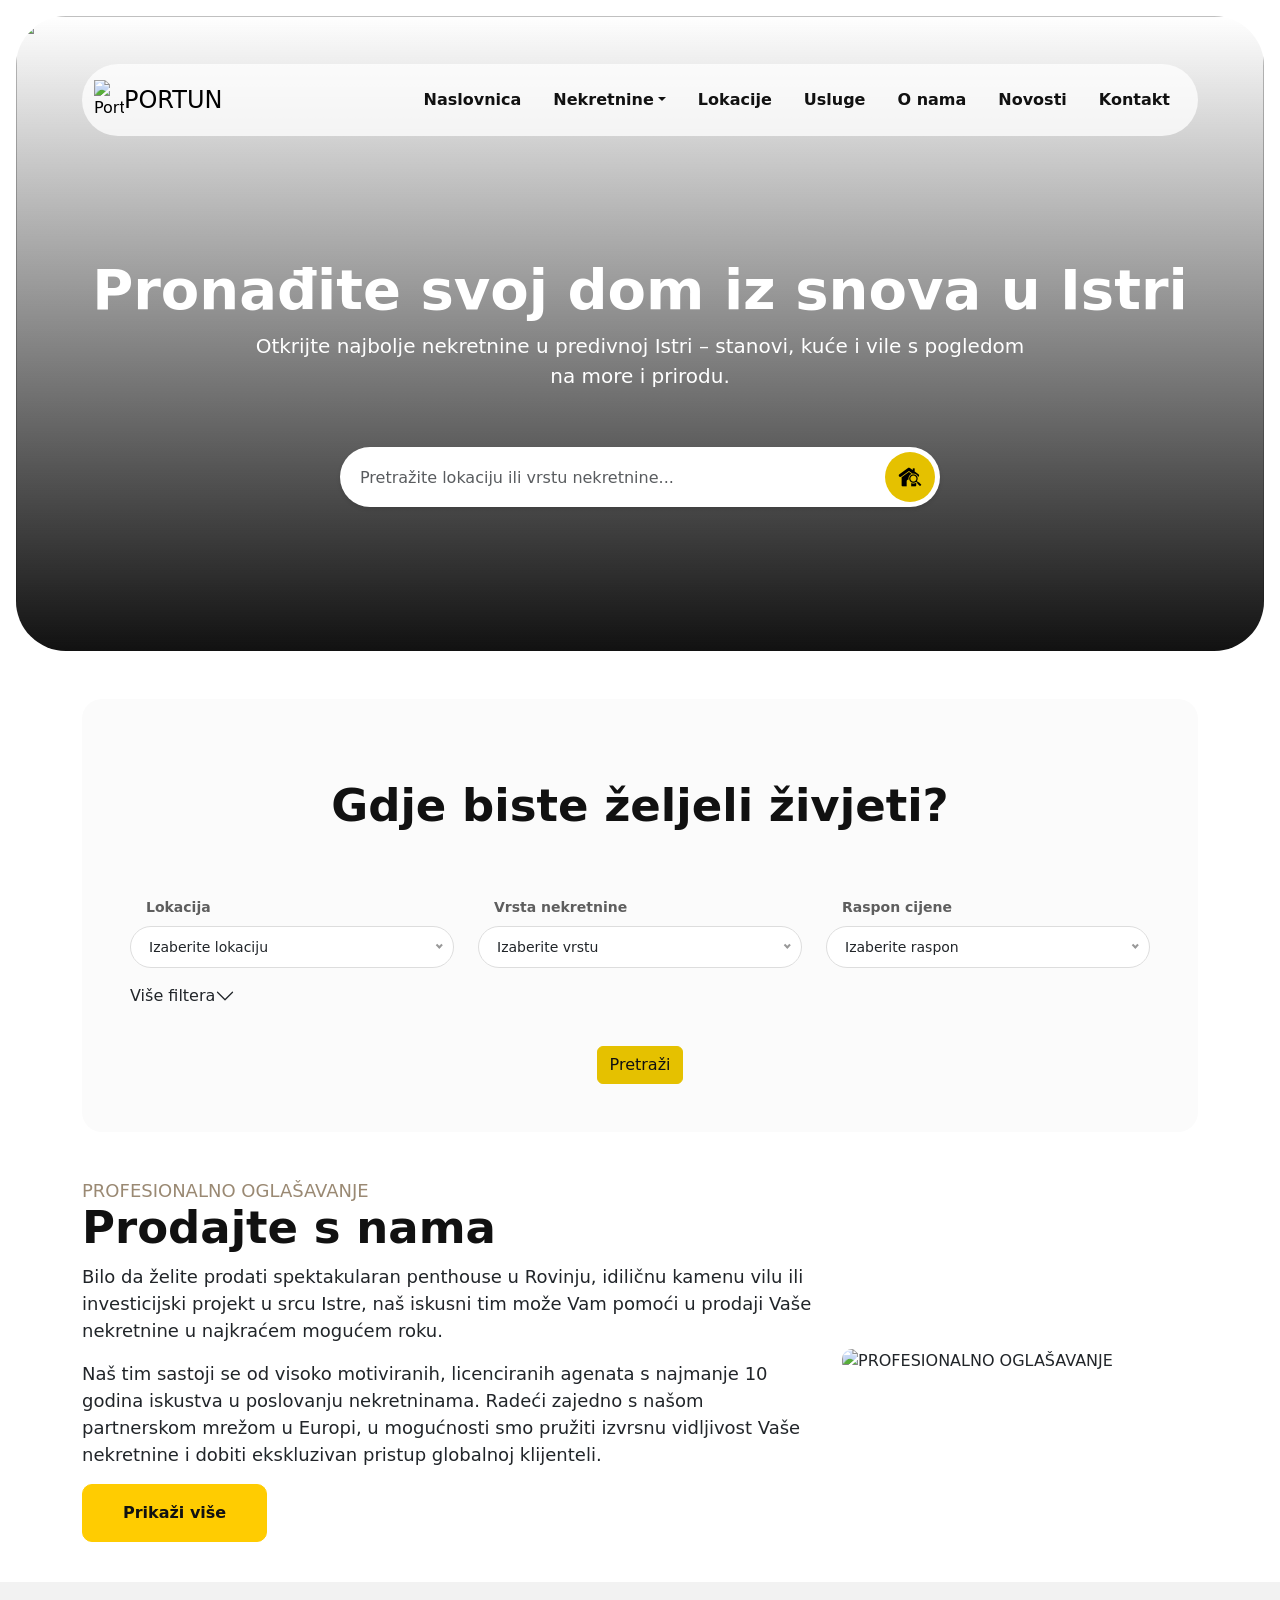
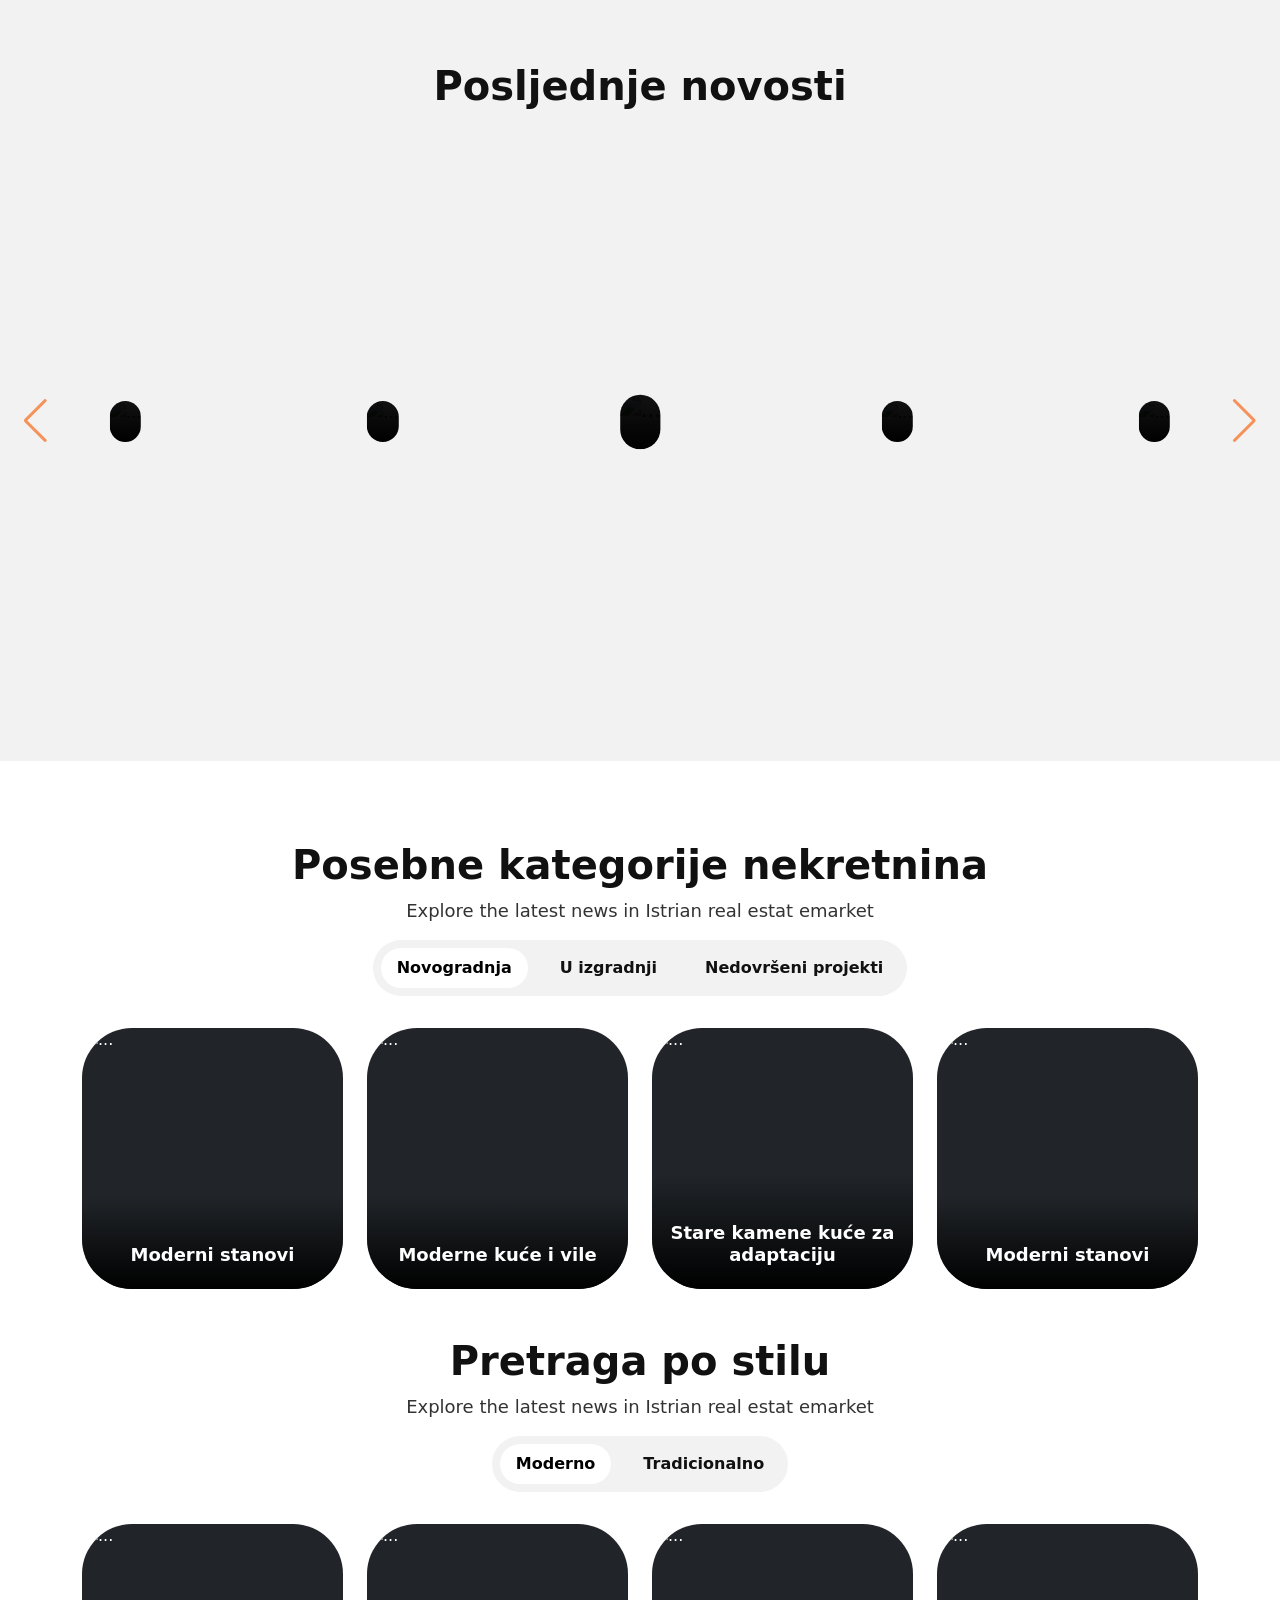
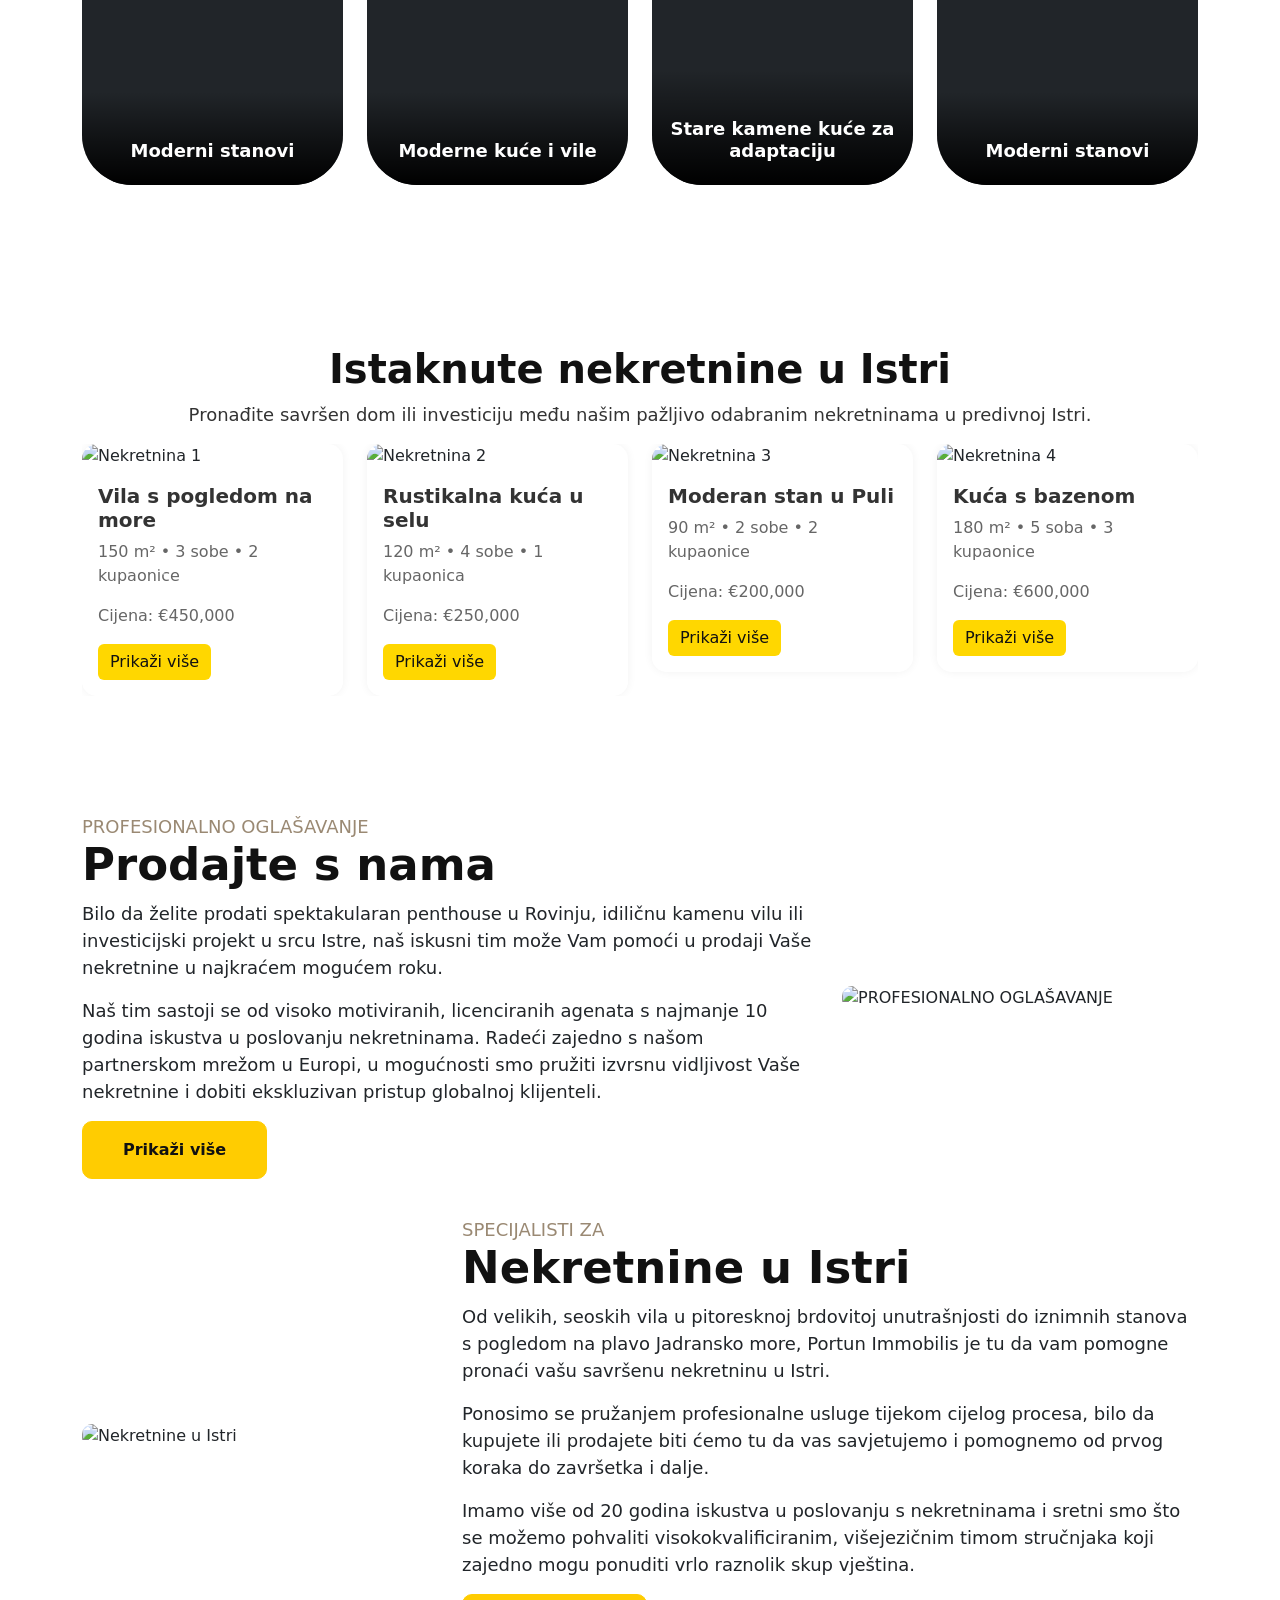
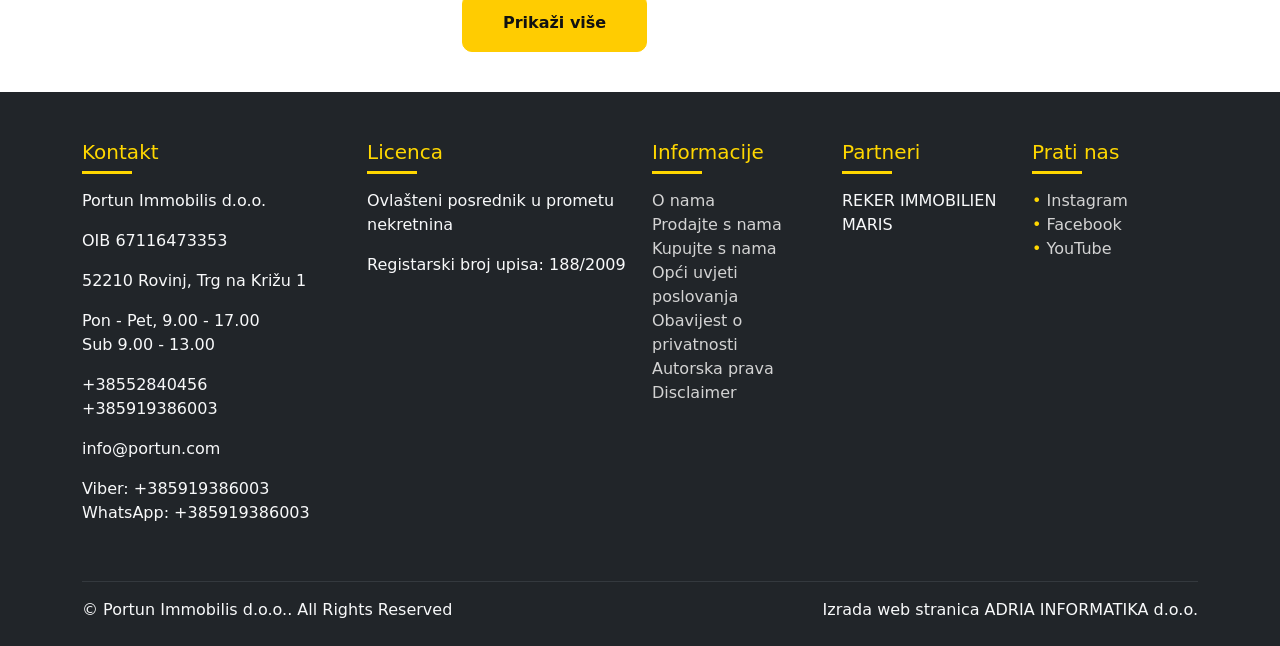
==== commit a2801d5b: "WIP." ====
--- a/portun/index.html
+++ b/portun/index.html
@@ -13,11 +13,161 @@
 <body>
 
 	<header class="header">
-
-
-            <div class="header-nav" data-aos="fade-down" data-aos-easing="linear" data-aos-duration="1700">
-                <div class="container">
-                    <nav class="d-flex flex-wrap justify-content-center py-3 mb-4" >
+        
+        <div class="header-nav" data-aos="fade-down" data-aos-easing="linear" data-aos-duration="1700">
+            <div class="container">
+                <nav class="navbar header-menu navbar-expand-lg py-3 mb-4">
+                    <div class="container-fluid">
+                        <a href="/" class="d-flex align-items-center mb-3 mb-md-0 me-md-auto link-body-emphasis text-decoration-none">
+                            <img src="https://portun.com/images/2024_logo.png" alt="Portun" width="30px">
+                            <span class="fs-4">PORTUN</span>
+                        </a>
+                        <button class="navbar-toggler" type="button" data-bs-toggle="collapse" data-bs-target="#navbarSupportedContent" aria-controls="navbarSupportedContent" aria-expanded="false" aria-label="Toggle navigation">
+                            <span class="navbar-toggler-icon"></span>
+                        </button>
+                        <div class="collapse navbar-collapse d-flex flex-wrap justify-content-end" id="navbarSupportedContent">
+                            <ul class="nav nav-pills header-menu ml-auto">
+                                <li class="nav-item"><a href="#" class="nav-link">Naslovnica</a></li>
+                                <li class="nav-item dropdown">
+                                    <a class="nav-link dropdown-toggle" href="#" role="button" data-bs-toggle="dropdown" aria-expanded="false">Nekretnine</a>
+                                    <div class="dropdown-menu px-3 rounded-3 border-0 shadow">
+                                        <div class="row row-cols-1 row-cols-sm-2 row-cols-md-3 row-cols-lg-4">
+                                            <div class="col">
+                                                <h4 class="menu-title">Menu title</h4>
+                                                <ul>
+                                                    <li><a href="#">Link</a></li>
+                                                    <li><a href="#">Link</a></li>
+                                                    <li><a href="#">Link</a></li>
+                                                    <li><a href="#">Link</a></li>
+                                                </ul>
+                                            </div>
+                                            <div class="col">
+                                                <h4 class="menu-title">Menu title</h4>
+                                                <ul>
+                                                    <li><a href="#">Link</a></li>
+                                                    <li><a href="#">Link</a></li>
+                                                    <li><a href="#">Link</a></li>
+                                                    <li><a href="#">Link</a></li>
+                                                </ul>
+                                            </div>
+                                            <div class="col">
+                                                <h4 class="menu-title">Menu title</h4>
+                                                <ul>
+                                                    <li><a href="#">Link</a></li>
+                                                    <li><a href="#">Link</a></li>
+                                                    <li><a href="#">Link</a></li>
+                                                    <li><a href="#">Link</a></li>
+                                                </ul>
+                                            </div>
+                                            <div class="col">
+                                                <h4 class="menu-title">Menu title</h4>
+                                                <ul>
+                                                    <li><a href="#">Link</a></li>
+                                                    <li><a href="#">Link</a></li>
+                                                    <li><a href="#">Link</a></li>
+                                                    <li><a href="#">Link</a></li>
+                                                </ul>
+                                            </div>
+                                            <div class="col">
+                                                <h4 class="menu-title">Menu title</h4>
+                                                <ul>
+                                                    <li><a href="#">Link</a></li>
+                                                    <li><a href="#">Link</a></li>
+                                                    <li><a href="#">Link</a></li>
+                                                    <li><a href="#">Link</a></li>
+                                                </ul>
+                                            </div>
+                                            <div class="col">
+                                                <h4 class="menu-title">Menu title</h4>
+                                                <ul>
+                                                    <li><a href="#">Link</a></li>
+                                                    <li><a href="#">Link</a></li>
+                                                    <li><a href="#">Link</a></li>
+                                                    <li><a href="#">Link</a></li>
+                                                </ul>
+                                            </div>
+                                            <!-- <div class="col-sm-6">
+                                                <a href="#">
+                                                    <div class="d-flex align-items-center py-3 px-1 rounded-3">
+                                                        <div class="icon px-3 bg-warning-subtle rounded-3 fs-1">
+                                                            <i class="bi bi-tv"></i>
+                                                        </div>
+                                                        <div class="text ps-3">
+                                                            <h5>Television</h5>
+                                                            <div>Irure incididunt eu irure quis ipsum occaecat dolor quis.</div>
+                                                        </div>
+                                                    </div>
+                                                </a>
+                                            </div> -->
+                                            <!-- <div class="col-sm-6">
+                                                <a href="#">
+                                                    <div class="d-flex align-items-center py-3 px-1 rounded-3">
+                                                        <div class="icon px-3 bg-danger-subtle rounded-3 fs-1"><i class="bi bi-headphones"></i></div>
+                                                        <div class="text ps-3">
+                                                            <h5>Headphones</h5>
+                                                            <div>Irure incididunt eu irure quis ipsum occaecat dolor quis.</div>
+                                                        </div>
+                                                    </div>
+                                                </a>
+                                            </div> -->
+                                            <!-- <div class="col-sm-6">
+                                                <a href="#">
+                                                    <div class="d-flex align-items-center py-3 px-1 rounded-3">
+                                                        <div class="icon px-3 bg-success-subtle rounded-3 fs-1"><i class="bi bi-phone"></i></div>
+                                                        <div class="text ps-3">
+                                                            <h5>Smartphone</h5>
+                                                            <div>Irure incididunt eu irure quis ipsum occaecat dolor quis.</div>
+                                                        </div>
+                                                    </div>
+                                                </a>
+                                            </div> -->
+                                            <!-- <div class="col-sm-6">
+                                                <a href="#">
+                                                    <div class="d-flex align-items-center py-3 px-1 rounded-3">
+                                                        <div class="icon px-3 bg-secondary-subtle rounded-3 fs-1"><i class="bi bi-laptop"></i></div>
+                                                        <div class="text ps-3">
+                                                            <h5>Laptop</h5>
+                                                            <div>Irure incididunt eu irure quis ipsum occaecat dolor quis.</div>
+                                                        </div>
+                                                    </div>
+                                                </a>
+                                            </div> -->
+                                            <!-- <div class="col-sm-6">
+                                                <a href="#">
+                                                    <div class="d-flex align-items-center py-3 px-1 rounded-3">
+                                                        <div class="icon px-3 bg-body-tertiary rounded-3 fs-1"><i class="bi bi-smartwatch"></i></div>
+                                                        <div class="text ps-3">
+                                                            <h5>Smartwatch</h5>
+                                                            <div>Irure incididunt eu irure quis ipsum occaecat dolor quis.</div>
+                                                        </div>
+                                                    </div>
+                                                </a>
+                                            </div> -->
+                                            <!-- <div class="col-sm-6">
+                                                <a href="#">
+                                                    <div class="d-flex align-items-center py-3 px-1 rounded-3">
+                                                        <div class="icon px-3 bg-info-subtle rounded-3 fs-1"><i class="bi bi-earbuds"></i></div>
+                                                        <div class="text ps-3">
+                                                            <h5>Earbuds</h5>
+                                                            <div>Irure incididunt eu irure quis ipsum occaecat dolor quis.</div>
+                                                        </div>
+                                                    </div>
+                                                </a>
+                                            </div> -->
+                                        </div>
+                                    </div>
+                                </li>
+                                <li class="nav-item"><a href="#" class="nav-link">Lokacije</a></li>
+                                <li class="nav-item"><a href="#" class="nav-link">Usluge</a></li>
+                                <li class="nav-item"><a href="#" class="nav-link">O nama</a></li>
+                                <li class="nav-item"><a href="#" class="nav-link">Novosti</a></li>
+                                <li class="nav-item"><a href="#" class="nav-link">Kontakt</a></li>
+                            </ul>
+                        </div>
+                    </div>
+                </nav>
+                      
+                           <!-- <nav class="d-flex flex-wrap justify-content-center py-3 mb-4" >
                         <a href="/" class="d-flex align-items-center mb-3 mb-md-0 me-md-auto link-body-emphasis text-decoration-none">
                             <img src="https://portun.com/images/2024_logo.png" alt="Portun" width="30px">
                             <span class="fs-4">PORTUN</span>
@@ -31,7 +181,7 @@
                             <li class="nav-item"><a href="#" class="nav-link">Novosti</a></li>
                             <li class="nav-item"><a href="#" class="nav-link">Kontakt</a></li>
                         </ul>
-                    </nav>
+                    </nav> -->
                 </div>
             </div>
         
--- a/portun/css/style.min.css
+++ b/portun/css/style.min.css
@@ -1 +1 @@
-html{scroll-behavior:smooth}.btn-primary{color:#111;background-color:#e5c100;border-color:#e5c100}header{position:relative;padding:2rem 1rem;margin:1rem}.sticky{position:fixed;z-index:9999999;top:1rem;left:0;right:0}header .header-bg{position:absolute;top:0;left:0;right:0;bottom:0;z-index:-1;border-radius:50px;overflow:hidden}@keyframes zoom{0%{transform:scale(1);-webkit-transform:scale(1);-moz-transform:scale(1);-ms-transform:scale(1);-o-transform:scale(1)}100%{transform:scale(1.25);-webkit-transform:scale(1.25);-moz-transform:scale(1.25);-ms-transform:scale(1.25);-o-transform:scale(1.25)}}header .header-bg:after{content:'';position:absolute;width:100%;height:100%;top:0;left:0;right:0;bottom:0;background:#111;background:linear-gradient(0deg,#111 0,rgba(0,212,255,0) 100%);z-index:1}header .header-bg img{width:100%;height:100%;object-fit:cover;animation:zoom 20s reverse;-webkit-animation:zoom 20s reverse}header nav{background-color:rgba(255,255,255,.75);margin:1rem auto;padding:.25rem 2rem;border-radius:50px;-webkit-border-radius:50px;-moz-border-radius:50px;-ms-border-radius:50px;-o-border-radius:50px}.nav.header-menu .nav-link{font-weight:600;color:#111;position:relative;transition:color .3s ease;-webkit-transition:color .3s ease;-moz-transition:color .3s ease;-ms-transition:color .3s ease;-o-transition:color .3s ease}.nav.header-menu .nav-link:before{content:'';position:absolute;bottom:.5rem;left:1rem;right:1rem;border-bottom:1px solid currentColor;transform-origin:100% 50%;-webkit-transform:scale3d(0,1,1);-moz-transform:scale3d(0,1,1);-ms-transform:scale3d(0,1,1);transform:scale3d(0,1,1);-webkit-transition:-webkit-transform .3s;transition:transform .3s;-webkit-transition:-webkit-transform .3s ease;transition:transform .3s ease}.nav.header-menu .nav-link:hover:before{transform-origin:0% 50%;-webkit-transform:scale3d(1,1,1);-moz-transform:scale3d(1,1,1);-ms-transform:scale3d(1,1,1);transform:scale3d(1,1,1)}.search{max-width:600px;margin:2rem auto 4rem;background-color:#fff;padding:5px;border-radius:50px;display:flex;gap:1px;align-items:center;box-shadow:0 2px 4px rgba(0,0,0,.1)}.search .form-control{border:none;border-right:none;border-radius:25px 0 0 25px;padding-left:15px;font-size:16px;flex:1;height:50px;outline:0!important;box-shadow:none!important}.search .btn-primary{border:none;border-radius:50px!important;padding:0;width:50px;height:50px;display:flex;align-items:center;justify-content:center;cursor:pointer;transition:background-color .3s,border-color .3s;-webkit-border-radius:50px!important;-moz-border-radius:50px!important;-ms-border-radius:50px!important;-o-border-radius:50px!important}.search .btn-primary:hover{background-color:#0056b3;border-color:#0056b3}.search .btn-primary.round{border-radius:50%;width:50px;padding:0}section{padding:5rem 0;margin:0 auto}.section-title{text-align:center;margin:0 auto .5rem;padding:0}.section-title h2{font-size:2.5rem;font-weight:900;color:#111}.section-title p{font-size:1.125rem;font-weight:400;color:#333}.home-hero .hero:nth-child(odd) .col-md-4{order:1}.home-hero .hero{margin:2.5rem auto}.home-hero .hero .images{width:100%;height:100%;object-fit:contain;border-radius:10px;-webkit-border-radius:10px;-moz-border-radius:10px;-ms-border-radius:10px;-o-border-radius:10px}.home-hero .hero .title span{display:block;color:#9a8973;font-size:1.125rem;font-weight:500}.home-hero .hero .title{font-size:2.8125rem;font-weight:900;color:#111}.home-hero .hero p{font-size:1.125rem;line-height:1.5;font-weight:300}.home-hero .btn{font-weight:700;padding:1rem 2.5rem;border-radius:10px;-webkit-border-radius:10px;-moz-border-radius:10px;-ms-border-radius:10px;-o-border-radius:10px}.home-hero .btn.btn-secondary{background-color:#ffcc01;border-color:#ffcc01;color:#111}.filters{padding:3rem;background-color:#fbfbfb;border-radius:20px;-webkit-border-radius:20px;-moz-border-radius:20px;-ms-border-radius:20px;-o-border-radius:20px}.filter-header{padding:2rem 0}.filters .title{text-align:center;font-size:2.8125rem;font-weight:900;color:#111}.filters .form-label{font-size:.875rem;font-weight:600;color:#5e5e5e;display:block;padding:0 1rem}.filters .nice-select{background-image:none!important;background-color:#fff;border:1px solid #ddd;border-radius:50px;-webkit-border-radius:50px;-moz-border-radius:50px;-ms-border-radius:50px;-o-border-radius:50px}.filters .accordion,.filters .accordion-item{background:0 0!important;border:none!important}.filters .accordion-header{display:inline-block}.filters .accordion-body{padding:0}.filters .accordion-button{padding:0;margin:0 auto 1rem;background-color:transparent;border:none;outline:0;box-shadow:none}.accordion-button:not(.collapsed){background-color:transparent!important}.swiper-slider{position:relative;height:auto;padding:110px 0}.swiper{width:100%;height:300px;overflow:visible}.swiper-slide{text-align:center;display:flex;justify-content:center;align-items:center;margin:0;transition:all .3s ease}.swiper-slide-active .card{transform:scale(1.3);transition:all .3s ease;-webkit-transition:all .3s ease;-moz-transition:all .3s ease;-ms-transition:all .3s ease;-o-transition:all .3s ease}.swiper-button-next,.swiper-button-prev{color:#f69259}.swiper-pagination-bullet{width:20px;height:20px;text-align:center;line-height:20px;font-size:12px;color:#000;opacity:1;background:rgba(0,0,0,.2)}.news-slider{overflow:hidden;background:#f2f2f2}.news-slider .card{position:relative;border:none!important;background-color:none;aspect-ratio:12/16;margin:0 1rem;overflow:hidden;transition:all .3s ease;border-radius:50px;-webkit-border-radius:50px;-moz-border-radius:50px;-ms-border-radius:50px;-o-border-radius:50px;-webkit-transition:all .3s ease;-moz-transition:all .3s ease;-ms-transition:all .3s ease;-o-transition:all .3s ease}.news-slider .card img{width:100%;height:100%;object-fit:cover}.news-slider .card .card-body{position:absolute;bottom:0;left:0;right:0;z-index:1;padding:5rem 2rem 2rem;background:#000;background:linear-gradient(0deg,#000 0,rgba(0,0,0,0) 100%)}.news-slider .card .card-body .card-title{color:#fff;font-size:17px}.nav-tabs{flex-wrap:wrap;justify-content:center;width:fit-content;margin:0 auto 2rem;background:#f2f2f2;border:none!important;border-radius:50px;-webkit-border-radius:50px;-moz-border-radius:50px;-ms-border-radius:50px;-o-border-radius:50px}.nav-tabs .nav-link{font-size:1rem;font-weight:700;color:#111;border:none!important;margin:.5rem;border-radius:50px;-webkit-border-radius:50px;-moz-border-radius:50px;-ms-border-radius:50px;-o-border-radius:50px}.nav-tabs .nav-link.active{background-color:#fff;border:none!important}.category-section .card{position:relative;border:none!important;background-color:none;overflow:hidden;aspect-ratio:1/1;border-radius:50px;-webkit-border-radius:50px;-moz-border-radius:50px;-ms-border-radius:50px;-o-border-radius:50px}.category-section .card img{width:100%;height:100%;object-fit:cover}.category-section .card .card-img-overlay{position:absolute;bottom:0;left:0;right:0;top:auto;z-index:1;padding:3rem 1rem 1rem;background:#000;background:linear-gradient(0deg,#000 0,rgba(0,0,0,0) 100%)}.category-section .card .card-img-overlay .card-title{font-size:1.125rem;font-weight:700;text-align:center;color:#fff}.properties .card{border:none;border-radius:15px;overflow:hidden;transition:transform .3s ease,box-shadow .3s ease;position:relative;background-color:#fff;box-shadow:0 0 10px #f2f2f2}.properties .card img{transition:transform .3s ease}.properties .card :hover img{transform:scale(1.1)}.properties .card .card-body{background-color:#fff;transition:background-color .3s ease}.properties .card .card-title{color:#333;font-weight:600}.properties .card .card-text{color:#666}.properties .card .btn-primary{color:#111;background-color:gold;border:none;transition:background-color .3s ease,transform .3s ease}.properties .card .btn-primary:hover{background-color:#e5c100;transform:translateY(-3px)}.footer{background-color:#000;color:#d3d3d3;position:relative;overflow:hidden}.footer-title{color:gold;position:relative;padding-bottom:10px;margin-bottom:15px}.footer-title::after{content:'';width:50px;height:3px;background-color:gold;position:absolute;left:0;bottom:0;transition:width .3s ease}.footer-title:hover::after{width:100%}.footer-link{color:#d3d3d3;text-decoration:none;transition:color .3s ease}.footer-link:hover{color:gold}.social-links li{display:inline-block;margin-right:10px}.social-links a::before{content:'• ';color:gold;transition:transform .3s ease}.social-links a:hover::before{transform:scale(1.5)}.footer hr{border-top:1px solid #444}@media (max-width:767.98px){.footer .row>div{text-align:center}}+html{scroll-behavior:smooth}.btn-primary{color:#111;background-color:#e5c100;border-color:#e5c100}header{position:relative;padding:2rem 1rem;margin:1rem}.sticky{position:fixed;z-index:9999999;top:1rem;left:0;right:0}header .header-bg{position:absolute;top:0;left:0;right:0;bottom:0;z-index:-1;border-radius:50px;overflow:hidden}@keyframes zoom{0%{transform:scale(1);-webkit-transform:scale(1);-moz-transform:scale(1);-ms-transform:scale(1);-o-transform:scale(1)}100%{transform:scale(1.25);-webkit-transform:scale(1.25);-moz-transform:scale(1.25);-ms-transform:scale(1.25);-o-transform:scale(1.25)}}header .header-bg:after{content:'';position:absolute;width:100%;height:100%;top:0;left:0;right:0;bottom:0;background:#111;background:linear-gradient(0deg,#111 0,rgba(0,212,255,0) 100%);z-index:1}header .header-bg img{width:100%;height:100%;object-fit:cover;animation:zoom 20s reverse;-webkit-animation:zoom 20s reverse}header .header-nav{position:relative;z-index:999999}header nav{position:relative!important;z-index:99999;background-color:rgba(255,255,255,.75);margin:1rem auto;padding:.25rem 2rem;border-radius:50px;-webkit-border-radius:50px;-moz-border-radius:50px;-ms-border-radius:50px;-o-border-radius:50px}.nav.header-menu .nav-link{font-weight:600;color:#111;position:relative;transition:color .3s ease;-webkit-transition:color .3s ease;-moz-transition:color .3s ease;-ms-transition:color .3s ease;-o-transition:color .3s ease}.nav.header-menu .nav-link:before{content:'';position:absolute;bottom:.5rem;left:1rem;right:1rem;border-bottom:1px solid currentColor;transform-origin:100% 50%;-webkit-transform:scale3d(0,1,1);-moz-transform:scale3d(0,1,1);-ms-transform:scale3d(0,1,1);transform:scale3d(0,1,1);-webkit-transition:-webkit-transform .3s;transition:transform .3s;-webkit-transition:-webkit-transform .3s ease;transition:transform .3s ease}.nav.header-menu .nav-link:hover:before{transform-origin:0% 50%;-webkit-transform:scale3d(1,1,1);-moz-transform:scale3d(1,1,1);-ms-transform:scale3d(1,1,1);transform:scale3d(1,1,1)}.dropdown{position:unset}.dropdown-menu{position:absolute;left:0;right:0;top:100%;padding:1rem;background-color:rgba(255,255,255,.9)!important;border-radius:50px!important;-webkit-border-radius:50px!important;-moz-border-radius:50px!important;-ms-border-radius:50px!important;-o-border-radius:50px!important}.dropdown-menu a{text-decoration:none;color:#000}.dropdown-menu a .d-flex{transition:all .5s}@media only screen and (min-width:992px){.dropdown-menu{width:100%}}.search{max-width:600px;margin:2rem auto 4rem;background-color:#fff;padding:5px;border-radius:50px;display:flex;gap:1px;align-items:center;box-shadow:0 2px 4px rgba(0,0,0,.1)}.search .form-control{border:none;border-right:none;border-radius:25px 0 0 25px;padding-left:15px;font-size:16px;flex:1;height:50px;outline:0!important;box-shadow:none!important}.search .btn-primary{border:none;border-radius:50px!important;padding:0;width:50px;height:50px;display:flex;align-items:center;justify-content:center;cursor:pointer;transition:background-color .3s,border-color .3s;-webkit-border-radius:50px!important;-moz-border-radius:50px!important;-ms-border-radius:50px!important;-o-border-radius:50px!important}.search .btn-primary:hover{background-color:#0056b3;border-color:#0056b3}.search .btn-primary.round{border-radius:50%;width:50px;padding:0}section{padding:5rem 0;margin:0 auto}.section-title{text-align:center;margin:0 auto .5rem;padding:0}.section-title h2{font-size:2.5rem;font-weight:900;color:#111}.section-title p{font-size:1.125rem;font-weight:400;color:#333}.home-hero .hero:nth-child(odd) .col-md-4{order:1}.home-hero .hero{margin:2.5rem auto}.home-hero .hero .images{width:100%;height:100%;object-fit:contain;border-radius:10px;-webkit-border-radius:10px;-moz-border-radius:10px;-ms-border-radius:10px;-o-border-radius:10px}.home-hero .hero .title span{display:block;color:#9a8973;font-size:1.125rem;font-weight:500}.home-hero .hero .title{font-size:2.8125rem;font-weight:900;color:#111}.home-hero .hero p{font-size:1.125rem;line-height:1.5;font-weight:300}.home-hero .btn{font-weight:700;padding:1rem 2.5rem;border-radius:10px;-webkit-border-radius:10px;-moz-border-radius:10px;-ms-border-radius:10px;-o-border-radius:10px}.home-hero .btn.btn-secondary{background-color:#ffcc01;border-color:#ffcc01;color:#111}.filters{padding:3rem;background-color:#fbfbfb;border-radius:20px;-webkit-border-radius:20px;-moz-border-radius:20px;-ms-border-radius:20px;-o-border-radius:20px}.filter-header{padding:2rem 0}.filters .title{text-align:center;font-size:2.8125rem;font-weight:900;color:#111}.filters .form-label{font-size:.875rem;font-weight:600;color:#5e5e5e;display:block;padding:0 1rem}.filters .nice-select{background-image:none!important;background-color:#fff;border:1px solid #ddd;border-radius:50px;-webkit-border-radius:50px;-moz-border-radius:50px;-ms-border-radius:50px;-o-border-radius:50px}.filters .accordion,.filters .accordion-item{background:0 0!important;border:none!important}.filters .accordion-header{display:inline-block}.filters .accordion-body{padding:0}.filters .accordion-button{padding:0;margin:0 auto 1rem;background-color:transparent;border:none;outline:0;box-shadow:none}.accordion-button:not(.collapsed){background-color:transparent!important}.swiper-slider{position:relative;height:auto;padding:110px 0}.swiper{width:100%;height:300px;overflow:visible}.swiper-slide{text-align:center;display:flex;justify-content:center;align-items:center;margin:0;transition:all .3s ease}.swiper-slide-active .card{transform:scale(1.3);margin:0 3rem;transition:all .3s ease;-webkit-transition:all .3s ease;-moz-transition:all .3s ease;-ms-transition:all .3s ease;-o-transition:all .3s ease}.swiper-button-next,.swiper-button-prev{color:#f69259}.swiper-pagination-bullet{width:20px;height:20px;text-align:center;line-height:20px;font-size:12px;color:#000;opacity:1;background:rgba(0,0,0,.2)}.news-slider{overflow:hidden;background:#f2f2f2}.news-slider .card{position:relative;border:none!important;background-color:none;aspect-ratio:12/16;margin:0 2rem;overflow:hidden;transition:all .3s ease;border-radius:50px;-webkit-border-radius:50px;-moz-border-radius:50px;-ms-border-radius:50px;-o-border-radius:50px;-webkit-transition:all .3s ease;-moz-transition:all .3s ease;-ms-transition:all .3s ease;-o-transition:all .3s ease}.news-slider .card img{width:100%;height:100%;object-fit:cover}.news-slider .card .card-body{position:absolute;bottom:0;left:0;right:0;z-index:1;padding:5rem 2rem 2rem;background:#000;background:linear-gradient(0deg,#000 0,rgba(0,0,0,0) 100%)}.news-slider .card .card-body .card-title{color:#fff;font-size:17px}.nav-tabs{flex-wrap:wrap;justify-content:center;width:fit-content;margin:0 auto 2rem;background:#f2f2f2;border:none!important;border-radius:50px;-webkit-border-radius:50px;-moz-border-radius:50px;-ms-border-radius:50px;-o-border-radius:50px}.nav-tabs .nav-link{font-size:1rem;font-weight:700;color:#111;border:none!important;margin:.5rem;border-radius:50px;-webkit-border-radius:50px;-moz-border-radius:50px;-ms-border-radius:50px;-o-border-radius:50px}.nav-tabs .nav-link.active{background-color:#fff;border:none!important}.category-section .card{position:relative;border:none!important;background-color:none;overflow:hidden;aspect-ratio:1/1;border-radius:50px;-webkit-border-radius:50px;-moz-border-radius:50px;-ms-border-radius:50px;-o-border-radius:50px}.category-section .card img{width:100%;height:100%;object-fit:cover}.category-section .card .card-img-overlay{position:absolute;bottom:0;left:0;right:0;top:auto;z-index:1;padding:3rem 1rem 1rem;background:#000;background:linear-gradient(0deg,#000 0,rgba(0,0,0,0) 100%)}.category-section .card .card-img-overlay .card-title{font-size:1.125rem;font-weight:700;text-align:center;color:#fff}.properties .card{border:none;border-radius:15px;overflow:hidden;transition:transform .3s ease,box-shadow .3s ease;position:relative;background-color:#fff;box-shadow:0 0 10px #f2f2f2}.properties .card img{transition:transform .3s ease}.properties .card :hover img{transform:scale(1.1)}.properties .card .card-body{background-color:#fff;transition:background-color .3s ease}.properties .card .card-title{color:#333;font-weight:600}.properties .card .card-text{color:#666}.properties .card .btn-primary{color:#111;background-color:gold;border:none;transition:background-color .3s ease,transform .3s ease}.properties .card .btn-primary:hover{background-color:#e5c100;transform:translateY(-3px)}.footer{background-color:#000;color:#d3d3d3;position:relative;overflow:hidden}.footer-title{color:gold;position:relative;padding-bottom:10px;margin-bottom:15px}.footer-title::after{content:'';width:50px;height:3px;background-color:gold;position:absolute;left:0;bottom:0;transition:width .3s ease}.footer-title:hover::after{width:100%}.footer-link{color:#d3d3d3;text-decoration:none;transition:color .3s ease}.footer-link:hover{color:gold}.social-links li{display:inline-block;margin-right:10px}.social-links a::before{content:'• ';color:gold;transition:transform .3s ease}.social-links a:hover::before{transform:scale(1.5)}.footer hr{border-top:1px solid #444}@media (max-width:767.98px){.footer .row>div{text-align:center}}
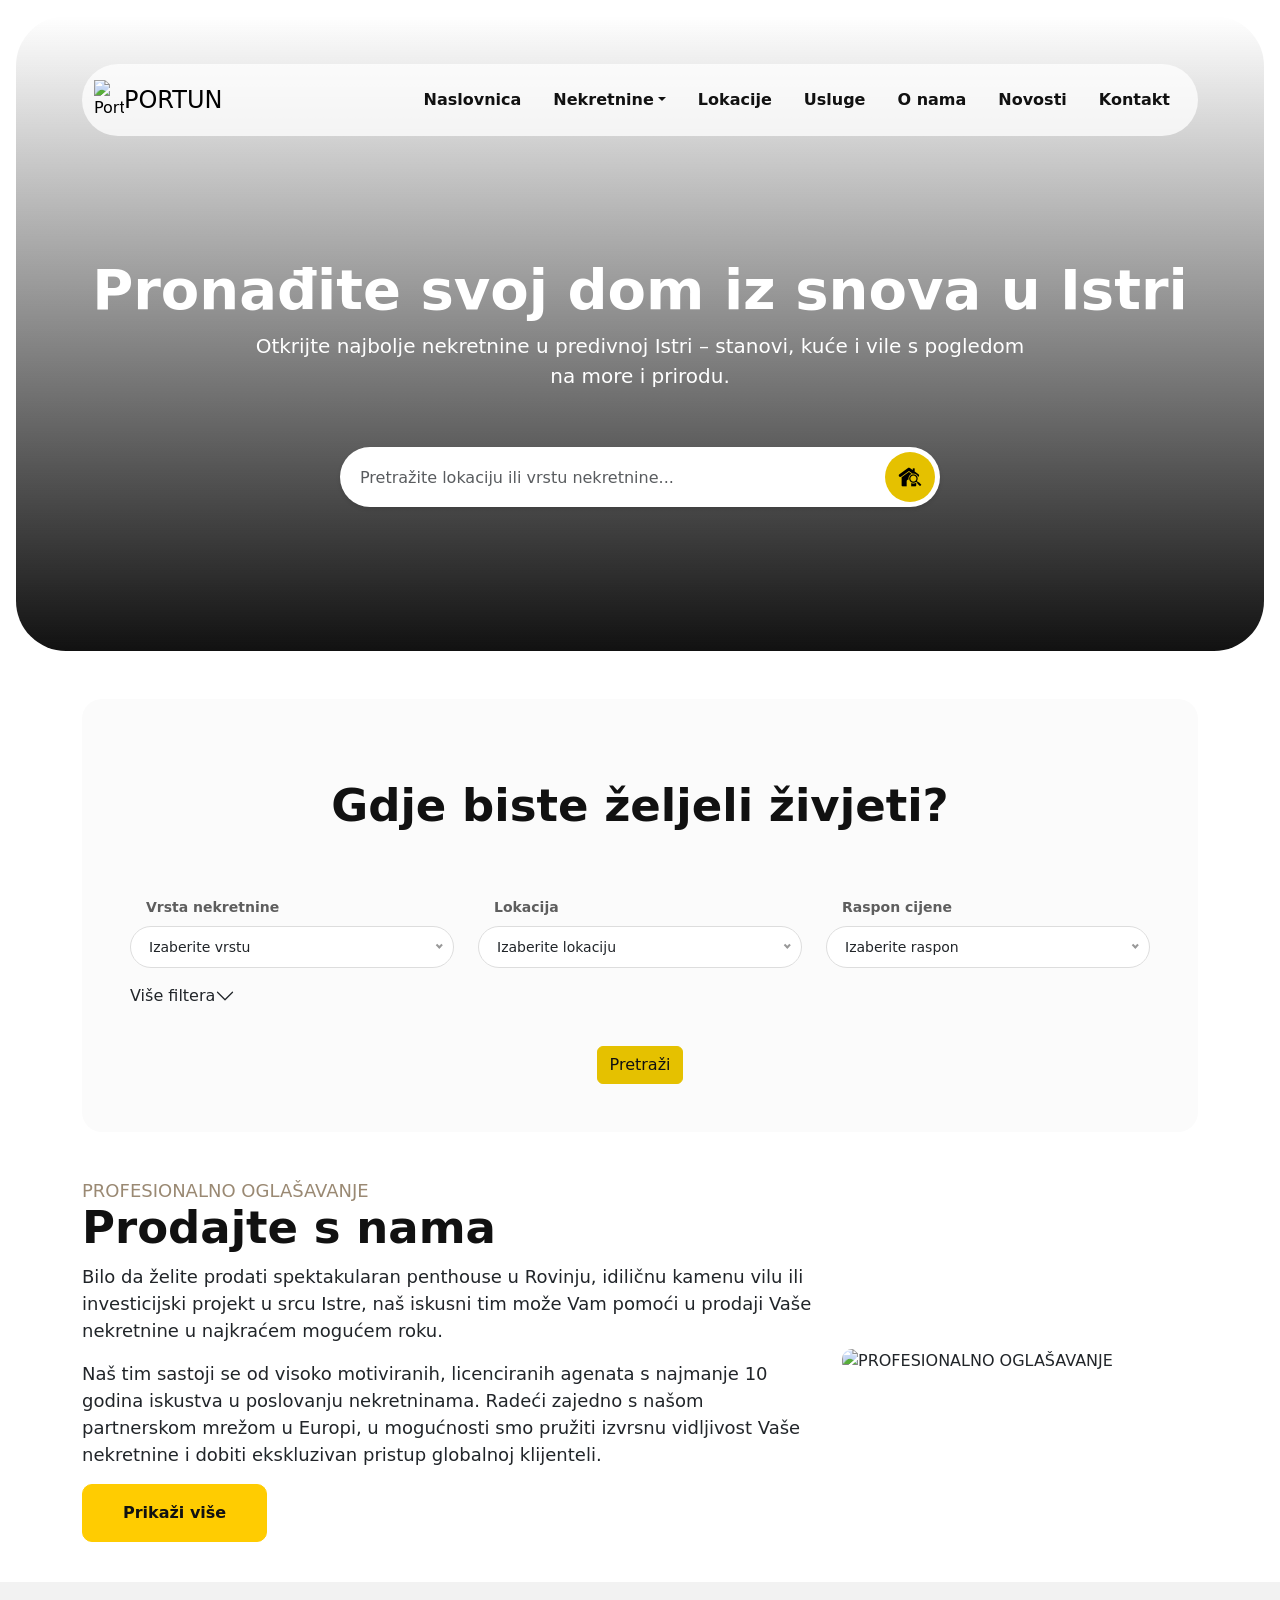
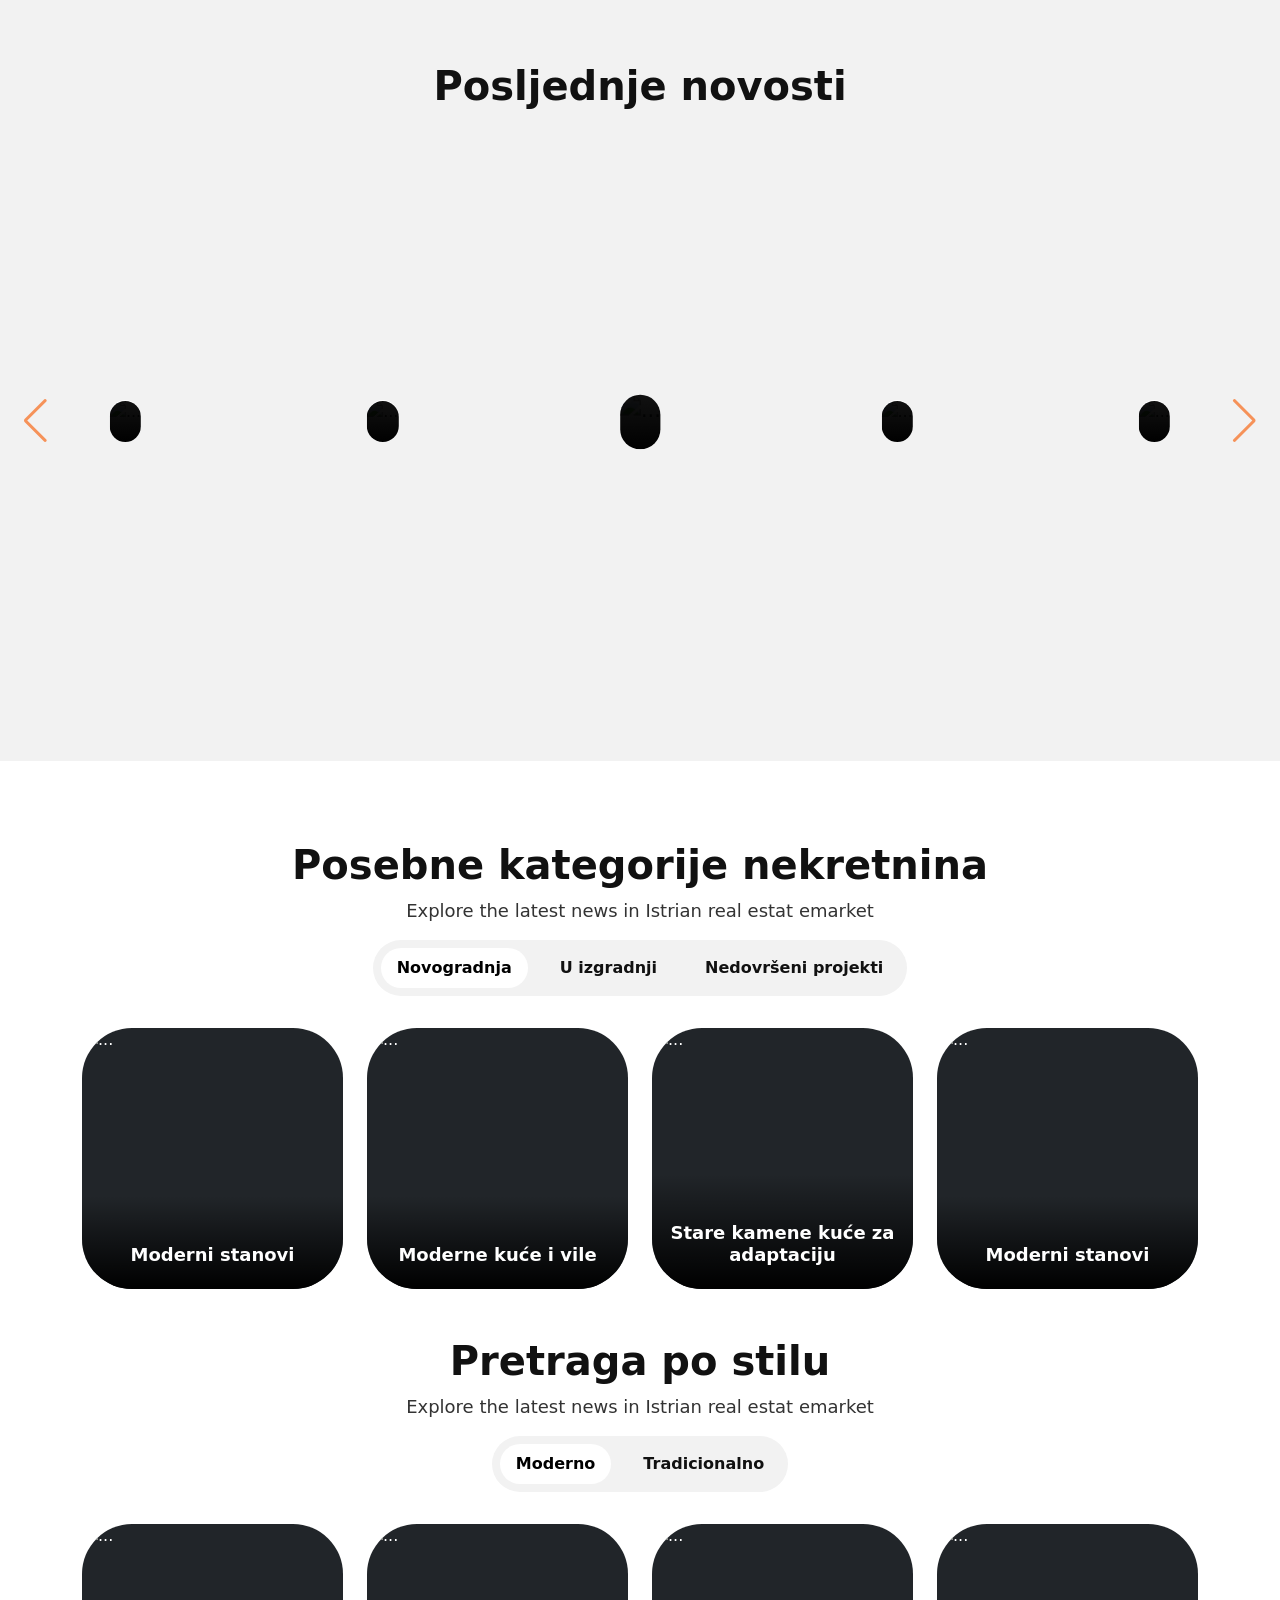
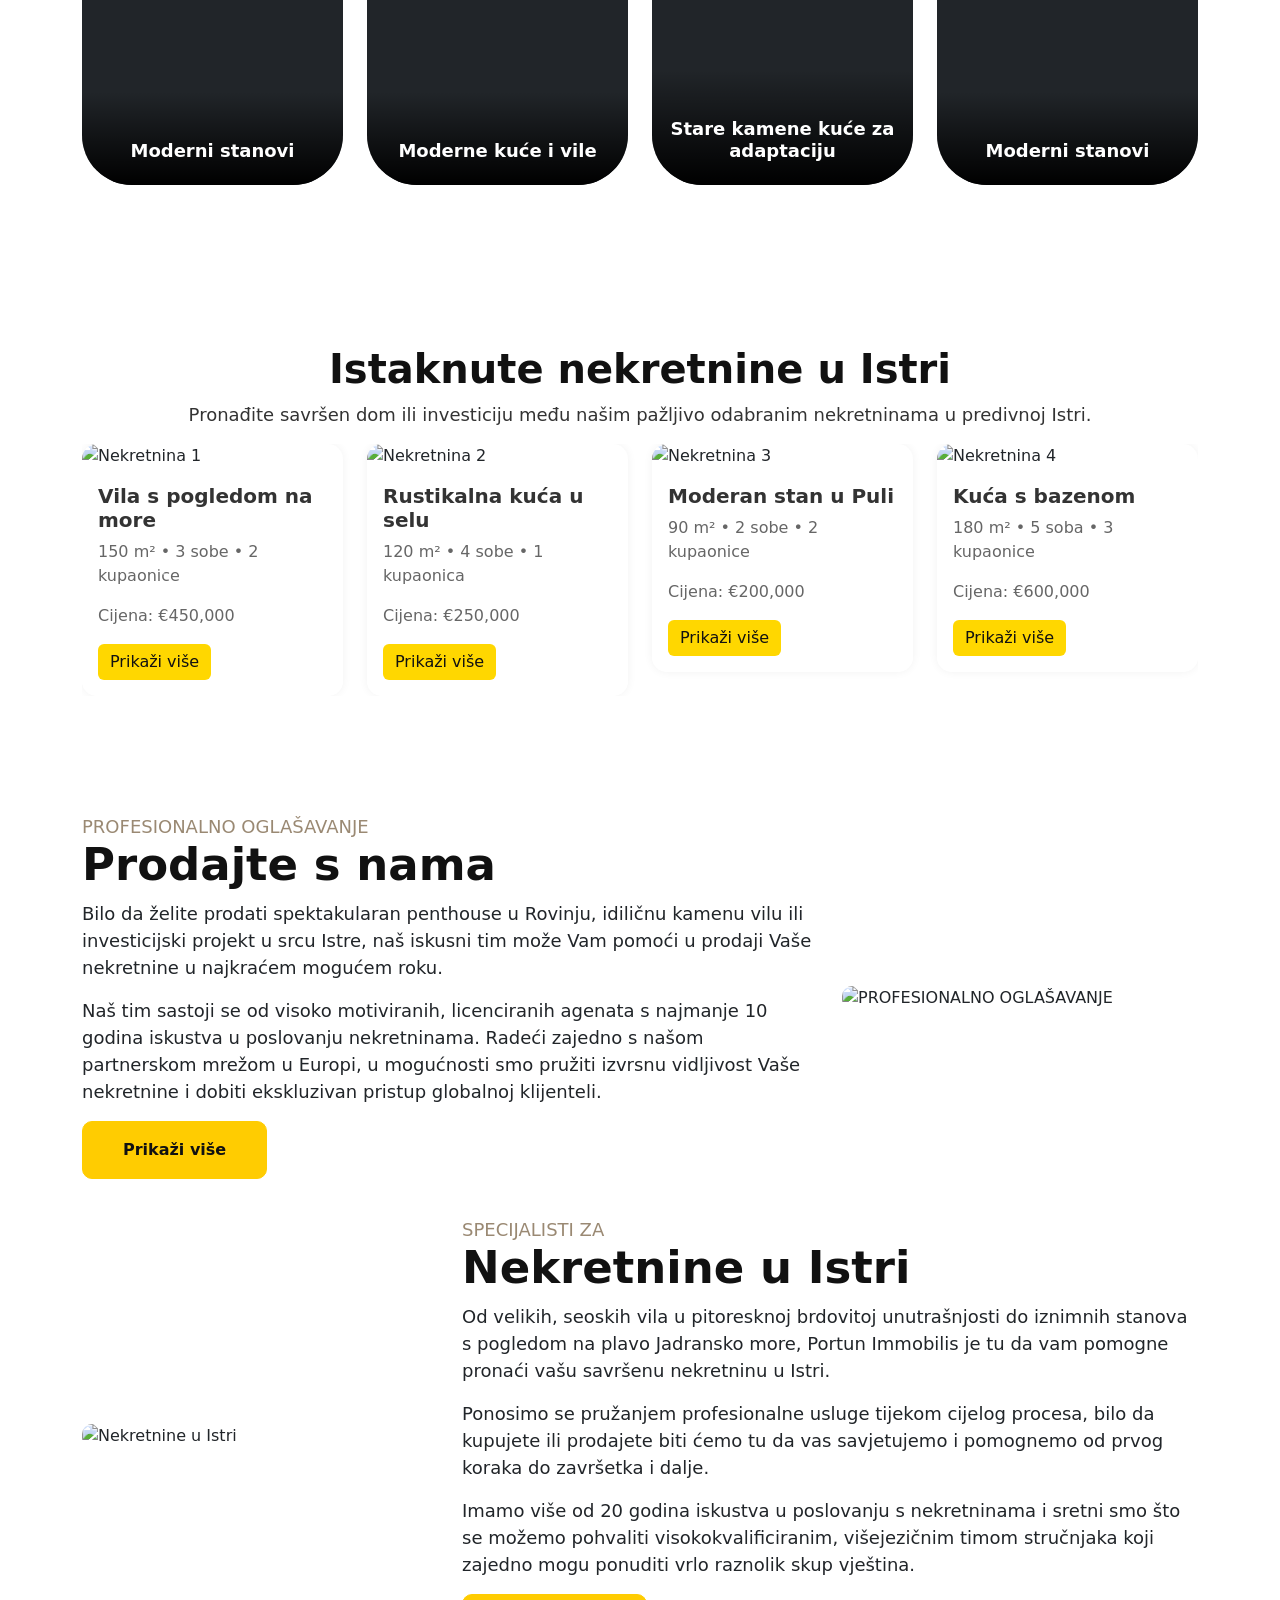
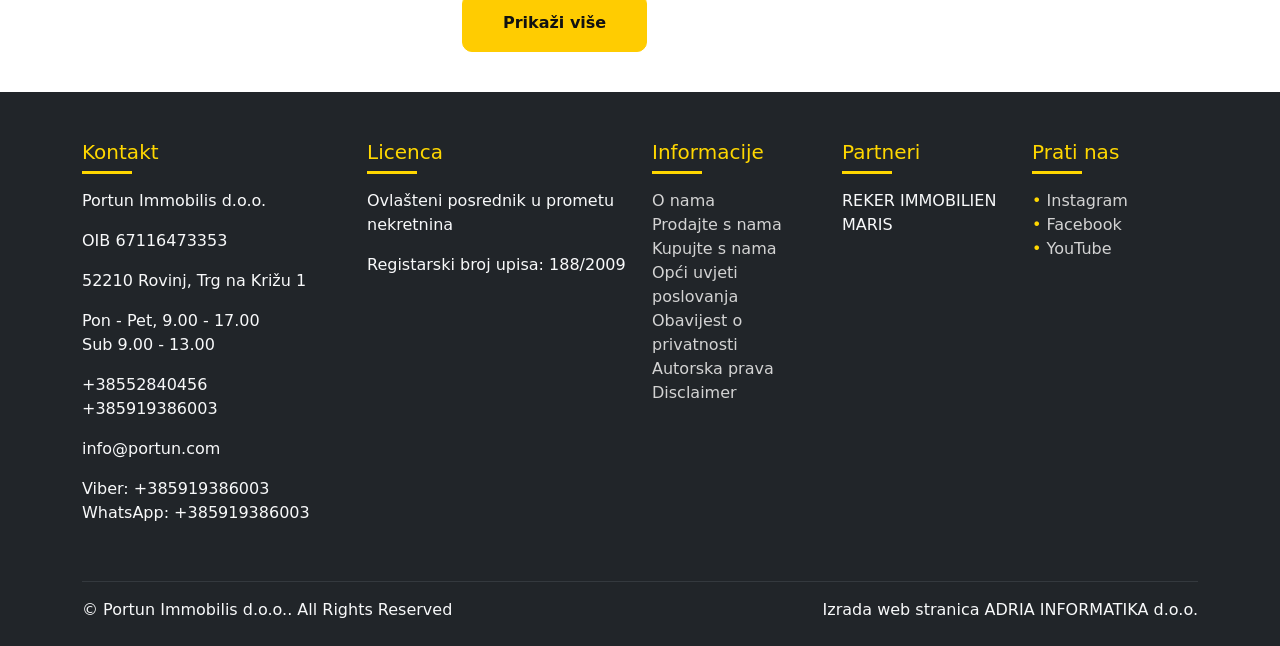
==== commit e95c189d: "Header video" ====
--- a/portun/index.html
+++ b/portun/index.html
@@ -203,7 +203,8 @@
                 
         
                 <div class="header-bg" data-aos="fade-down" data-aos-easing="linear" data-aos-duration="800">
-                    <img src="https://i.ytimg.com/vi/vWQSX6wM3pg/maxresdefault.jpg" alt="">
+                    <video src="img/header-video.mp4" muted loop autoplay playsinline></video>
+                    <!-- <img src="https://i.ytimg.com/vi/vWQSX6wM3pg/maxresdefault.jpg" alt=""> -->
                 </div>
 
 
@@ -218,6 +219,15 @@
             <form>
                 <!-- Main Filters -->
                 <div class="row row-cols-1 row-cols-sm-2 row-cols-md-3">
+                    <div class="col mb-3">
+                        <label for="propertyType" class="form-label">Vrsta nekretnine</label>
+                        <select id="propertyType" class="wide">
+                            <option selected>Izaberite vrstu</option>
+                            <option value="1">Stan</option>
+                            <option value="2">Kuća</option>
+                            <option value="3">Apartman</option>
+                        </select>
+                    </div>
                     <div class="col mb-3">
                         <label for="location" class="form-label">Lokacija</label>
                         <select id="location" class="wide">
@@ -225,15 +235,6 @@
                             <option value="1">Pula</option>
                             <option value="2">Rovinj</option>
                             <option value="3">Umag</option>
-                        </select>
-                    </div>
-                    <div class="col mb-3">
-                        <label for="propertyType" class="form-label">Vrsta nekretnine</label>
-                        <select id="propertyType" class="wide">
-                            <option selected>Izaberite vrstu</option>
-                            <option value="1">Stan</option>
-                            <option value="2">Kuća</option>
-                            <option value="3">Apartman</option>
                         </select>
                     </div>
                     <div class="col mb-3">
@@ -436,7 +437,7 @@
 			</ul>
 			<div class="tab-content" id="myTabContent" data-aos="fade-up" data-aos-offset="100" data-aos-duration="1500" data-aos-easing="ease-in-sine">
 				<div class="tab-pane fade show active" id="home-tab-pane" role="tabpanel" aria-labelledby="home-tab" tabindex="0">
-					<div class="row row-cols-2 row-cols-sm-4">
+					<div class="row row-cols-2 row-cols-sm-4 justify-content-center">
 						<div class="col">
 							<div class="card text-bg-dark">
 								<img src="https://portun.com/userfiles1/filtkat/small/A_Novogradnje_zgrade.jpg" class="card-img" alt="...">
@@ -472,7 +473,7 @@
 					</div>
 				</div>
 				<div class="tab-pane fade" id="profile-tab-pane" role="tabpanel" aria-labelledby="profile-tab" tabindex="0">
-                    <div class="row row-cols-2 row-cols-sm-4">
+                    <div class="row row-cols-2 row-cols-sm-4 justify-content-center">
 						<div class="col">
 							<div class="card text-bg-dark">
 								<img src="https://portun.com/userfiles1/filtkat/small/A_Novogradnje_zgrade.jpg" class="card-img" alt="...">
@@ -500,7 +501,7 @@
 					</div>
                 </div>
 				<div class="tab-pane fade" id="contact-tab-pane" role="tabpanel" aria-labelledby="contact-tab" tabindex="0">
-                    <div class="row row-cols-2 row-cols-sm-4">
+                    <div class="row row-cols-2 row-cols-sm-4 justify-content-center">
 						<div class="col">
 							<div class="card text-bg-dark">
 								<img src="https://portun.com/userfiles1/filtkat/small/A_Novogradnje_zgrade.jpg" class="card-img" alt="...">
@@ -536,7 +537,7 @@
 			</ul>
             <div class="tab-content" id="myTabContent">
 				<div class="tab-pane fade show active" id="moderno-tab-pane" role="tabpanel" aria-labelledby="moderno-tab" tabindex="0">
-					<div class="row row-cols-2 row-cols-sm-4">
+					<div class="row row-cols-2 row-cols-sm-4 justify-content-center">
 						<div class="col">
 							<div class="card text-bg-dark">
 								<img src="https://portun.com/userfiles1/filtkat/small/A_Novogradnje_zgrade.jpg" class="card-img" alt="...">
@@ -572,7 +573,7 @@
 					</div>
 				</div>
 				<div class="tab-pane fade" id="tradicionalno-tab-pane" role="tabpanel" aria-labelledby="tradicionalno-tab" tabindex="0">
-                    <div class="row row-cols-2 row-cols-sm-4">
+                    <div class="row row-cols-2 row-cols-sm-4 justify-content-center">
 						<div class="col">
 							<div class="card text-bg-dark">
 								<img src="https://portun.com/userfiles1/filtkat/small/A_Novogradnje_zgrade.jpg" class="card-img" alt="...">
--- a/portun/css/style.min.css
+++ b/portun/css/style.min.css
@@ -1 +1 @@
-html{scroll-behavior:smooth}.btn-primary{color:#111;background-color:#e5c100;border-color:#e5c100}header{position:relative;padding:2rem 1rem;margin:1rem}.sticky{position:fixed;z-index:9999999;top:1rem;left:0;right:0}header .header-bg{position:absolute;top:0;left:0;right:0;bottom:0;z-index:-1;border-radius:50px;overflow:hidden}@keyframes zoom{0%{transform:scale(1);-webkit-transform:scale(1);-moz-transform:scale(1);-ms-transform:scale(1);-o-transform:scale(1)}100%{transform:scale(1.25);-webkit-transform:scale(1.25);-moz-transform:scale(1.25);-ms-transform:scale(1.25);-o-transform:scale(1.25)}}header .header-bg:after{content:'';position:absolute;width:100%;height:100%;top:0;left:0;right:0;bottom:0;background:#111;background:linear-gradient(0deg,#111 0,rgba(0,212,255,0) 100%);z-index:1}header .header-bg img{width:100%;height:100%;object-fit:cover;animation:zoom 20s reverse;-webkit-animation:zoom 20s reverse}header .header-nav{position:relative;z-index:999999}header nav{position:relative!important;z-index:99999;background-color:rgba(255,255,255,.75);margin:1rem auto;padding:.25rem 2rem;border-radius:50px;-webkit-border-radius:50px;-moz-border-radius:50px;-ms-border-radius:50px;-o-border-radius:50px}.nav.header-menu .nav-link{font-weight:600;color:#111;position:relative;transition:color .3s ease;-webkit-transition:color .3s ease;-moz-transition:color .3s ease;-ms-transition:color .3s ease;-o-transition:color .3s ease}.nav.header-menu .nav-link:before{content:'';position:absolute;bottom:.5rem;left:1rem;right:1rem;border-bottom:1px solid currentColor;transform-origin:100% 50%;-webkit-transform:scale3d(0,1,1);-moz-transform:scale3d(0,1,1);-ms-transform:scale3d(0,1,1);transform:scale3d(0,1,1);-webkit-transition:-webkit-transform .3s;transition:transform .3s;-webkit-transition:-webkit-transform .3s ease;transition:transform .3s ease}.nav.header-menu .nav-link:hover:before{transform-origin:0% 50%;-webkit-transform:scale3d(1,1,1);-moz-transform:scale3d(1,1,1);-ms-transform:scale3d(1,1,1);transform:scale3d(1,1,1)}.dropdown{position:unset}.dropdown-menu{position:absolute;left:0;right:0;top:100%;padding:1rem;background-color:rgba(255,255,255,.9)!important;border-radius:50px!important;-webkit-border-radius:50px!important;-moz-border-radius:50px!important;-ms-border-radius:50px!important;-o-border-radius:50px!important}.dropdown-menu a{text-decoration:none;color:#000}.dropdown-menu a .d-flex{transition:all .5s}@media only screen and (min-width:992px){.dropdown-menu{width:100%}}.search{max-width:600px;margin:2rem auto 4rem;background-color:#fff;padding:5px;border-radius:50px;display:flex;gap:1px;align-items:center;box-shadow:0 2px 4px rgba(0,0,0,.1)}.search .form-control{border:none;border-right:none;border-radius:25px 0 0 25px;padding-left:15px;font-size:16px;flex:1;height:50px;outline:0!important;box-shadow:none!important}.search .btn-primary{border:none;border-radius:50px!important;padding:0;width:50px;height:50px;display:flex;align-items:center;justify-content:center;cursor:pointer;transition:background-color .3s,border-color .3s;-webkit-border-radius:50px!important;-moz-border-radius:50px!important;-ms-border-radius:50px!important;-o-border-radius:50px!important}.search .btn-primary:hover{background-color:#0056b3;border-color:#0056b3}.search .btn-primary.round{border-radius:50%;width:50px;padding:0}section{padding:5rem 0;margin:0 auto}.section-title{text-align:center;margin:0 auto .5rem;padding:0}.section-title h2{font-size:2.5rem;font-weight:900;color:#111}.section-title p{font-size:1.125rem;font-weight:400;color:#333}.home-hero .hero:nth-child(odd) .col-md-4{order:1}.home-hero .hero{margin:2.5rem auto}.home-hero .hero .images{width:100%;height:100%;object-fit:contain;border-radius:10px;-webkit-border-radius:10px;-moz-border-radius:10px;-ms-border-radius:10px;-o-border-radius:10px}.home-hero .hero .title span{display:block;color:#9a8973;font-size:1.125rem;font-weight:500}.home-hero .hero .title{font-size:2.8125rem;font-weight:900;color:#111}.home-hero .hero p{font-size:1.125rem;line-height:1.5;font-weight:300}.home-hero .btn{font-weight:700;padding:1rem 2.5rem;border-radius:10px;-webkit-border-radius:10px;-moz-border-radius:10px;-ms-border-radius:10px;-o-border-radius:10px}.home-hero .btn.btn-secondary{background-color:#ffcc01;border-color:#ffcc01;color:#111}.filters{padding:3rem;background-color:#fbfbfb;border-radius:20px;-webkit-border-radius:20px;-moz-border-radius:20px;-ms-border-radius:20px;-o-border-radius:20px}.filter-header{padding:2rem 0}.filters .title{text-align:center;font-size:2.8125rem;font-weight:900;color:#111}.filters .form-label{font-size:.875rem;font-weight:600;color:#5e5e5e;display:block;padding:0 1rem}.filters .nice-select{background-image:none!important;background-color:#fff;border:1px solid #ddd;border-radius:50px;-webkit-border-radius:50px;-moz-border-radius:50px;-ms-border-radius:50px;-o-border-radius:50px}.filters .accordion,.filters .accordion-item{background:0 0!important;border:none!important}.filters .accordion-header{display:inline-block}.filters .accordion-body{padding:0}.filters .accordion-button{padding:0;margin:0 auto 1rem;background-color:transparent;border:none;outline:0;box-shadow:none}.accordion-button:not(.collapsed){background-color:transparent!important}.swiper-slider{position:relative;height:auto;padding:110px 0}.swiper{width:100%;height:300px;overflow:visible}.swiper-slide{text-align:center;display:flex;justify-content:center;align-items:center;margin:0;transition:all .3s ease}.swiper-slide-active .card{transform:scale(1.3);margin:0 3rem;transition:all .3s ease;-webkit-transition:all .3s ease;-moz-transition:all .3s ease;-ms-transition:all .3s ease;-o-transition:all .3s ease}.swiper-button-next,.swiper-button-prev{color:#f69259}.swiper-pagination-bullet{width:20px;height:20px;text-align:center;line-height:20px;font-size:12px;color:#000;opacity:1;background:rgba(0,0,0,.2)}.news-slider{overflow:hidden;background:#f2f2f2}.news-slider .card{position:relative;border:none!important;background-color:none;aspect-ratio:12/16;margin:0 2rem;overflow:hidden;transition:all .3s ease;border-radius:50px;-webkit-border-radius:50px;-moz-border-radius:50px;-ms-border-radius:50px;-o-border-radius:50px;-webkit-transition:all .3s ease;-moz-transition:all .3s ease;-ms-transition:all .3s ease;-o-transition:all .3s ease}.news-slider .card img{width:100%;height:100%;object-fit:cover}.news-slider .card .card-body{position:absolute;bottom:0;left:0;right:0;z-index:1;padding:5rem 2rem 2rem;background:#000;background:linear-gradient(0deg,#000 0,rgba(0,0,0,0) 100%)}.news-slider .card .card-body .card-title{color:#fff;font-size:17px}.nav-tabs{flex-wrap:wrap;justify-content:center;width:fit-content;margin:0 auto 2rem;background:#f2f2f2;border:none!important;border-radius:50px;-webkit-border-radius:50px;-moz-border-radius:50px;-ms-border-radius:50px;-o-border-radius:50px}.nav-tabs .nav-link{font-size:1rem;font-weight:700;color:#111;border:none!important;margin:.5rem;border-radius:50px;-webkit-border-radius:50px;-moz-border-radius:50px;-ms-border-radius:50px;-o-border-radius:50px}.nav-tabs .nav-link.active{background-color:#fff;border:none!important}.category-section .card{position:relative;border:none!important;background-color:none;overflow:hidden;aspect-ratio:1/1;border-radius:50px;-webkit-border-radius:50px;-moz-border-radius:50px;-ms-border-radius:50px;-o-border-radius:50px}.category-section .card img{width:100%;height:100%;object-fit:cover}.category-section .card .card-img-overlay{position:absolute;bottom:0;left:0;right:0;top:auto;z-index:1;padding:3rem 1rem 1rem;background:#000;background:linear-gradient(0deg,#000 0,rgba(0,0,0,0) 100%)}.category-section .card .card-img-overlay .card-title{font-size:1.125rem;font-weight:700;text-align:center;color:#fff}.properties .card{border:none;border-radius:15px;overflow:hidden;transition:transform .3s ease,box-shadow .3s ease;position:relative;background-color:#fff;box-shadow:0 0 10px #f2f2f2}.properties .card img{transition:transform .3s ease}.properties .card :hover img{transform:scale(1.1)}.properties .card .card-body{background-color:#fff;transition:background-color .3s ease}.properties .card .card-title{color:#333;font-weight:600}.properties .card .card-text{color:#666}.properties .card .btn-primary{color:#111;background-color:gold;border:none;transition:background-color .3s ease,transform .3s ease}.properties .card .btn-primary:hover{background-color:#e5c100;transform:translateY(-3px)}.footer{background-color:#000;color:#d3d3d3;position:relative;overflow:hidden}.footer-title{color:gold;position:relative;padding-bottom:10px;margin-bottom:15px}.footer-title::after{content:'';width:50px;height:3px;background-color:gold;position:absolute;left:0;bottom:0;transition:width .3s ease}.footer-title:hover::after{width:100%}.footer-link{color:#d3d3d3;text-decoration:none;transition:color .3s ease}.footer-link:hover{color:gold}.social-links li{display:inline-block;margin-right:10px}.social-links a::before{content:'• ';color:gold;transition:transform .3s ease}.social-links a:hover::before{transform:scale(1.5)}.footer hr{border-top:1px solid #444}@media (max-width:767.98px){.footer .row>div{text-align:center}}+html{scroll-behavior:smooth}.btn-primary{color:#111;background-color:#e5c100;border-color:#e5c100}header{position:relative;padding:2rem 1rem;margin:1rem}.sticky{position:fixed;z-index:9999999;top:1rem;left:0;right:0}header .header-bg{position:absolute;top:0;left:0;right:0;bottom:0;z-index:-1;border-radius:50px;overflow:hidden}@keyframes zoom{0%{transform:scale(1);-webkit-transform:scale(1);-moz-transform:scale(1);-ms-transform:scale(1);-o-transform:scale(1)}100%{transform:scale(1.25);-webkit-transform:scale(1.25);-moz-transform:scale(1.25);-ms-transform:scale(1.25);-o-transform:scale(1.25)}}header .header-bg:after{content:'';position:absolute;width:100%;height:100%;top:0;left:0;right:0;bottom:0;background:#111;background:linear-gradient(0deg,#111 0,rgba(0,212,255,0) 100%);z-index:1}header .header-bg img,header .header-bg video{width:100%;height:100%;object-fit:cover;animation:zoom 20s reverse;-webkit-animation:zoom 20s reverse}header .header-nav{position:relative;z-index:999999}header nav{position:relative!important;z-index:99999;background-color:rgba(255,255,255,.75);margin:1rem auto;padding:.25rem 2rem;border-radius:50px;-webkit-border-radius:50px;-moz-border-radius:50px;-ms-border-radius:50px;-o-border-radius:50px}.nav.header-menu .nav-link{font-weight:600;color:#111;position:relative;transition:color .3s ease;-webkit-transition:color .3s ease;-moz-transition:color .3s ease;-ms-transition:color .3s ease;-o-transition:color .3s ease}.nav.header-menu .nav-link:before{content:'';position:absolute;bottom:.5rem;left:1rem;right:1rem;border-bottom:1px solid currentColor;transform-origin:100% 50%;-webkit-transform:scale3d(0,1,1);-moz-transform:scale3d(0,1,1);-ms-transform:scale3d(0,1,1);transform:scale3d(0,1,1);-webkit-transition:-webkit-transform .3s;transition:transform .3s;-webkit-transition:-webkit-transform .3s ease;transition:transform .3s ease}.nav.header-menu .nav-link:hover:before{transform-origin:0% 50%;-webkit-transform:scale3d(1,1,1);-moz-transform:scale3d(1,1,1);-ms-transform:scale3d(1,1,1);transform:scale3d(1,1,1)}.dropdown{position:unset}.dropdown-menu{position:absolute;left:0;right:0;top:100%;padding:1rem;background-color:rgba(255,255,255,.9)!important;border-radius:50px!important;-webkit-border-radius:50px!important;-moz-border-radius:50px!important;-ms-border-radius:50px!important;-o-border-radius:50px!important}.dropdown-menu a{text-decoration:none;color:#000}.dropdown-menu a .d-flex{transition:all .5s}@media only screen and (min-width:992px){.dropdown-menu{width:100%}}.search{max-width:600px;margin:2rem auto 4rem;background-color:#fff;padding:5px;border-radius:50px;display:flex;gap:1px;align-items:center;box-shadow:0 2px 4px rgba(0,0,0,.1)}.search .form-control{border:none;border-right:none;border-radius:25px 0 0 25px;padding-left:15px;font-size:16px;flex:1;height:50px;outline:0!important;box-shadow:none!important}.search .btn-primary{border:none;border-radius:50px!important;padding:0;width:50px;height:50px;display:flex;align-items:center;justify-content:center;cursor:pointer;transition:background-color .3s,border-color .3s;-webkit-border-radius:50px!important;-moz-border-radius:50px!important;-ms-border-radius:50px!important;-o-border-radius:50px!important}.search .btn-primary:hover{background-color:#0056b3;border-color:#0056b3}.search .btn-primary.round{border-radius:50%;width:50px;padding:0}section{padding:5rem 0;margin:0 auto}.section-title{text-align:center;margin:0 auto .5rem;padding:0}.section-title h2{font-size:2.5rem;font-weight:900;color:#111}.section-title p{font-size:1.125rem;font-weight:400;color:#333}.home-hero .hero:nth-child(odd) .col-md-4{order:1}.home-hero .hero{margin:2.5rem auto}.home-hero .hero .images{width:100%;height:100%;object-fit:contain;border-radius:10px;-webkit-border-radius:10px;-moz-border-radius:10px;-ms-border-radius:10px;-o-border-radius:10px}.home-hero .hero .title span{display:block;color:#9a8973;font-size:1.125rem;font-weight:500}.home-hero .hero .title{font-size:2.8125rem;font-weight:900;color:#111}.home-hero .hero p{font-size:1.125rem;line-height:1.5;font-weight:300}.home-hero .btn{font-weight:700;padding:1rem 2.5rem;border-radius:10px;-webkit-border-radius:10px;-moz-border-radius:10px;-ms-border-radius:10px;-o-border-radius:10px}.home-hero .btn.btn-secondary{background-color:#ffcc01;border-color:#ffcc01;color:#111}.filters{padding:3rem;background-color:#fbfbfb;border-radius:20px;-webkit-border-radius:20px;-moz-border-radius:20px;-ms-border-radius:20px;-o-border-radius:20px}.filter-header{padding:2rem 0}.filters .title{text-align:center;font-size:2.8125rem;font-weight:900;color:#111}.filters .form-label{font-size:.875rem;font-weight:600;color:#5e5e5e;display:block;padding:0 1rem}.filters .nice-select{background-image:none!important;background-color:#fff;border:1px solid #ddd;border-radius:50px;-webkit-border-radius:50px;-moz-border-radius:50px;-ms-border-radius:50px;-o-border-radius:50px}.filters .accordion,.filters .accordion-item{background:0 0!important;border:none!important}.filters .accordion-header{display:inline-block}.filters .accordion-body{padding:0}.filters .accordion-button{padding:0;margin:0 auto 1rem;background-color:transparent;border:none;outline:0;box-shadow:none}.accordion-button:not(.collapsed){background-color:transparent!important}.swiper-slider{position:relative;height:auto;padding:110px 0}.swiper{width:100%;height:300px;overflow:visible}.swiper-slide{text-align:center;display:flex;justify-content:center;align-items:center;margin:0;transition:all .3s ease}.swiper-slide-active .card{transform:scale(1.3);margin:0 3rem;transition:all .3s ease;-webkit-transition:all .3s ease;-moz-transition:all .3s ease;-ms-transition:all .3s ease;-o-transition:all .3s ease}.swiper-button-next,.swiper-button-prev{color:#f69259}.swiper-pagination-bullet{width:20px;height:20px;text-align:center;line-height:20px;font-size:12px;color:#000;opacity:1;background:rgba(0,0,0,.2)}.news-slider{overflow:hidden;background:#f2f2f2}.news-slider .card{position:relative;border:none!important;background-color:none;aspect-ratio:12/16;margin:0 2rem;overflow:hidden;transition:all .3s ease;border-radius:50px;-webkit-border-radius:50px;-moz-border-radius:50px;-ms-border-radius:50px;-o-border-radius:50px;-webkit-transition:all .3s ease;-moz-transition:all .3s ease;-ms-transition:all .3s ease;-o-transition:all .3s ease}.news-slider .card img{width:100%;height:100%;object-fit:cover}.news-slider .card .card-body{position:absolute;bottom:0;left:0;right:0;z-index:1;padding:5rem 2rem 2rem;background:#000;background:linear-gradient(0deg,#000 0,rgba(0,0,0,0) 100%)}.news-slider .card .card-body .card-title{color:#fff;font-size:17px}.nav-tabs{flex-wrap:wrap;justify-content:center;width:fit-content;margin:0 auto 2rem;background:#f2f2f2;border:none!important;border-radius:50px;-webkit-border-radius:50px;-moz-border-radius:50px;-ms-border-radius:50px;-o-border-radius:50px}.nav-tabs .nav-link{font-size:1rem;font-weight:700;color:#111;border:none!important;margin:.5rem;border-radius:50px;-webkit-border-radius:50px;-moz-border-radius:50px;-ms-border-radius:50px;-o-border-radius:50px}.nav-tabs .nav-link.active{background-color:#fff;border:none!important}.category-section .card{position:relative;border:none!important;background-color:none;overflow:hidden;aspect-ratio:1/1;border-radius:50px;-webkit-border-radius:50px;-moz-border-radius:50px;-ms-border-radius:50px;-o-border-radius:50px}.category-section .card img{width:100%;height:100%;object-fit:cover}.category-section .card .card-img-overlay{position:absolute;bottom:0;left:0;right:0;top:auto;z-index:1;padding:3rem 1rem 1rem;background:#000;background:linear-gradient(0deg,#000 0,rgba(0,0,0,0) 100%)}.category-section .card .card-img-overlay .card-title{font-size:1.125rem;font-weight:700;text-align:center;color:#fff}.properties .card{border:none;border-radius:15px;overflow:hidden;transition:transform .3s ease,box-shadow .3s ease;position:relative;background-color:#fff;box-shadow:0 0 10px #f2f2f2}.properties .card img{transition:transform .3s ease}.properties .card :hover img{transform:scale(1.1)}.properties .card .card-body{background-color:#fff;transition:background-color .3s ease}.properties .card .card-title{color:#333;font-weight:600}.properties .card .card-text{color:#666}.properties .card .btn-primary{color:#111;background-color:gold;border:none;transition:background-color .3s ease,transform .3s ease}.properties .card .btn-primary:hover{background-color:#e5c100;transform:translateY(-3px)}.footer{background-color:#000;color:#d3d3d3;position:relative;overflow:hidden}.footer-title{color:gold;position:relative;padding-bottom:10px;margin-bottom:15px}.footer-title::after{content:'';width:50px;height:3px;background-color:gold;position:absolute;left:0;bottom:0;transition:width .3s ease}.footer-title:hover::after{width:100%}.footer-link{color:#d3d3d3;text-decoration:none;transition:color .3s ease}.footer-link:hover{color:gold}.social-links li{display:inline-block;margin-right:10px}.social-links a::before{content:'• ';color:gold;transition:transform .3s ease}.social-links a:hover::before{transform:scale(1.5)}.footer hr{border-top:1px solid #444}@media (max-width:767.98px){.footer .row>div{text-align:center}}
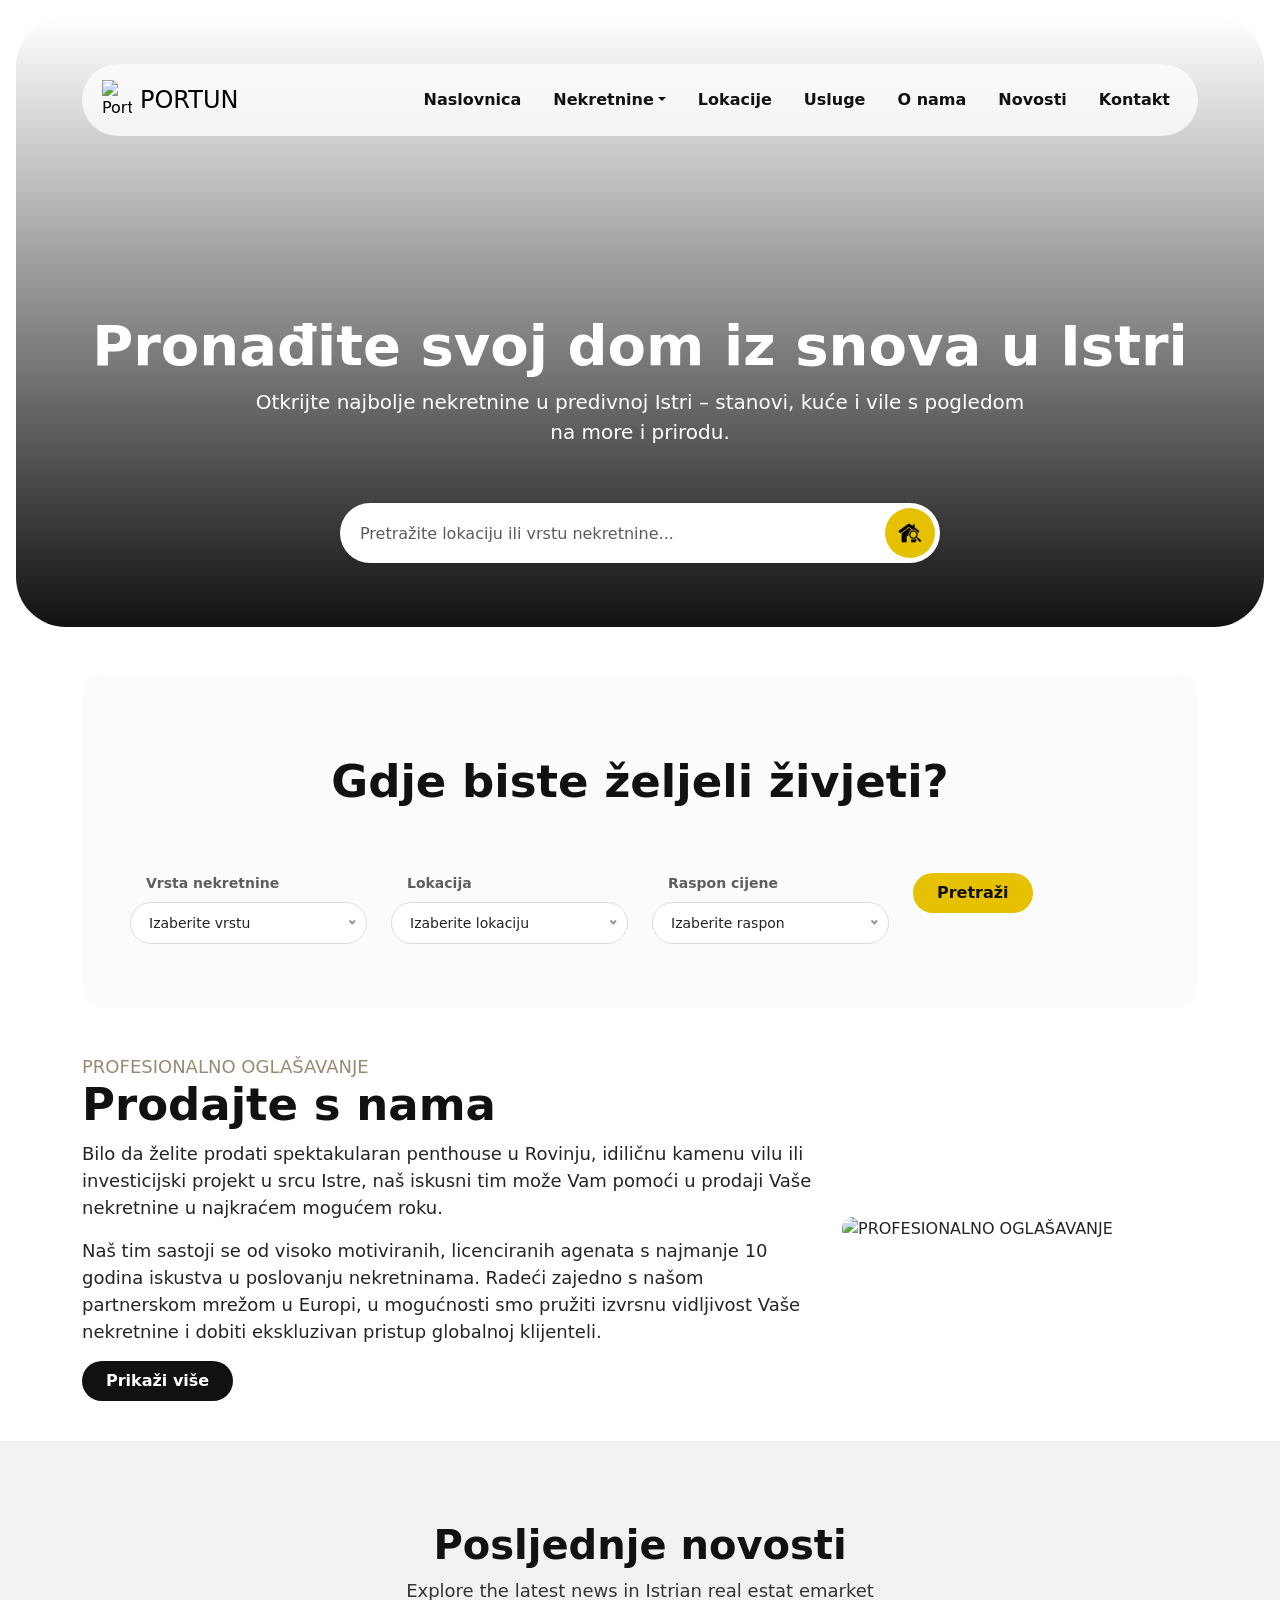
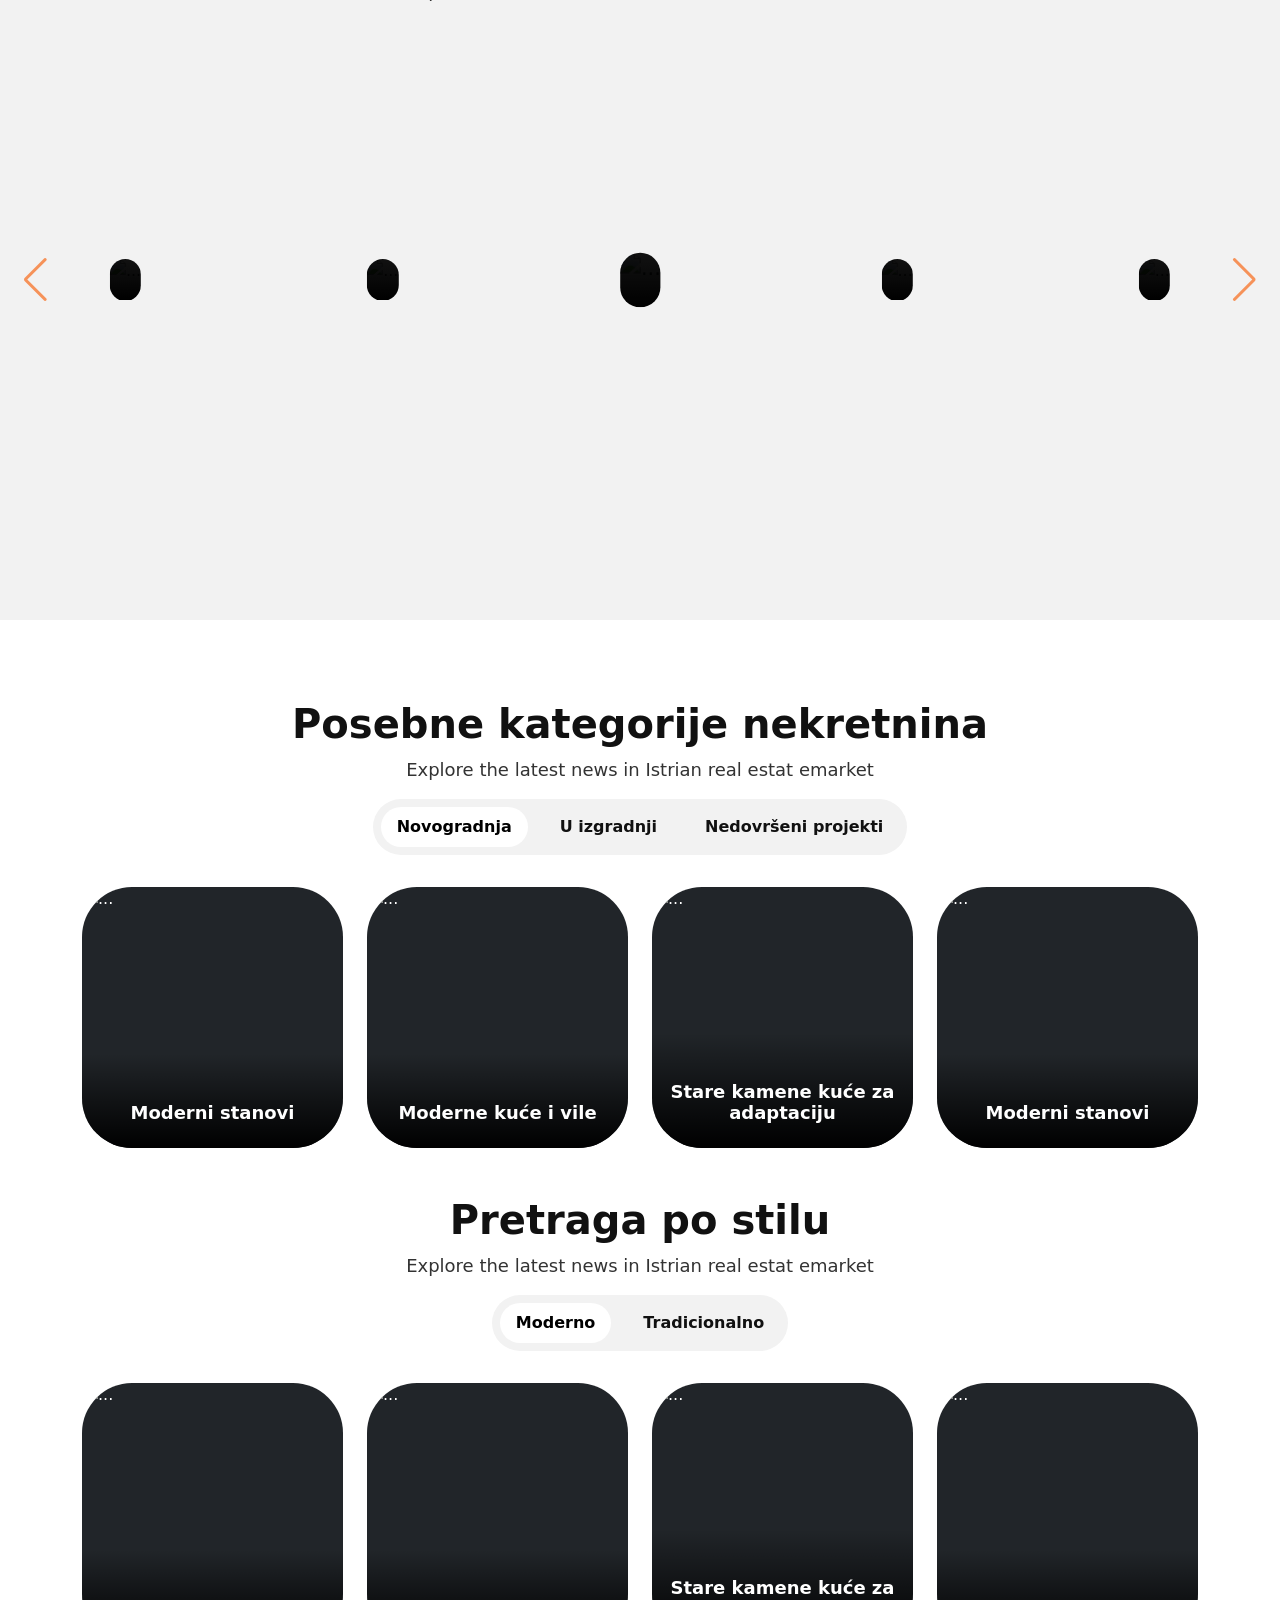
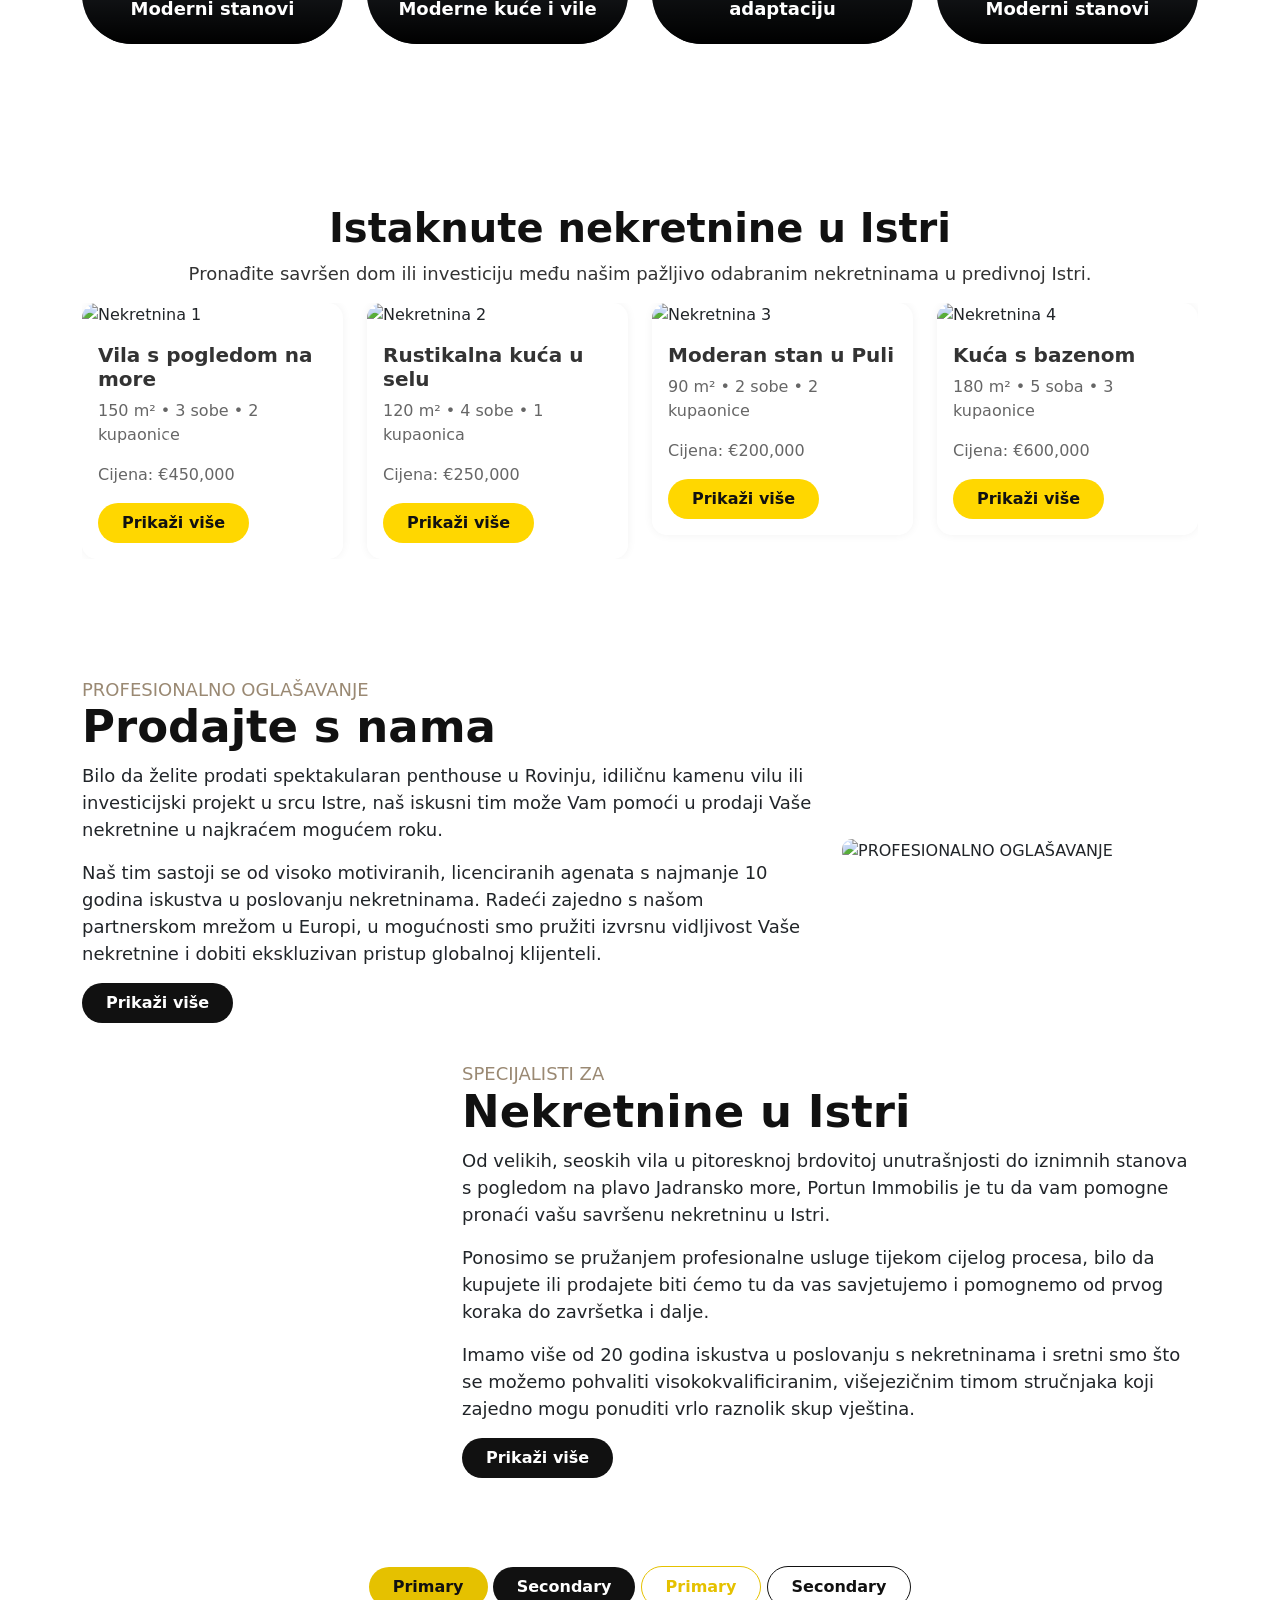
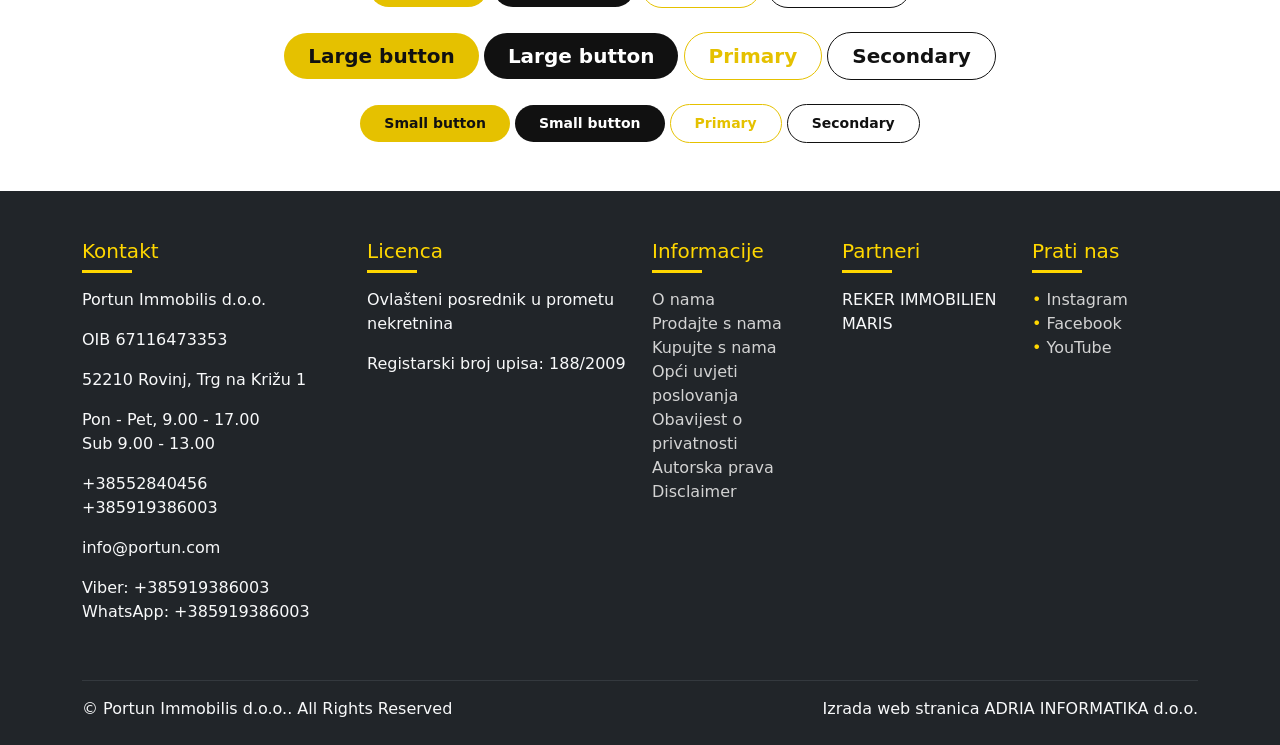
==== commit 98cdf75d: "Mega menu" ====
--- a/portun/index.html
+++ b/portun/index.html
@@ -7,7 +7,7 @@
     <link rel="stylesheet" href="css/nice-select.css">
     <link rel="stylesheet" href="css/swiper-bundle.min.css" />
     <link href="https://unpkg.com/aos@2.3.1/dist/aos.css" rel="stylesheet">
-    <link rel="stylesheet" href="css/style.min.css">
+    <link rel="stylesheet" href="css/style.min.css?v-1900">
     <title>Portun nekretnine</title>
 </head>
 <body>
@@ -19,7 +19,7 @@
                 <nav class="navbar header-menu navbar-expand-lg py-3 mb-4">
                     <div class="container-fluid">
                         <a href="/" class="d-flex align-items-center mb-3 mb-md-0 me-md-auto link-body-emphasis text-decoration-none">
-                            <img src="https://portun.com/images/2024_logo.png" alt="Portun" width="30px">
+                            <img src="https://portun.com/images/2024_logo.png" class="mx-2" alt="Portun" width="30px">
                             <span class="fs-4">PORTUN</span>
                         </a>
                         <button class="navbar-toggler" type="button" data-bs-toggle="collapse" data-bs-target="#navbarSupportedContent" aria-controls="navbarSupportedContent" aria-expanded="false" aria-label="Toggle navigation">
@@ -33,127 +33,129 @@
                                     <div class="dropdown-menu px-3 rounded-3 border-0 shadow">
                                         <div class="row row-cols-1 row-cols-sm-2 row-cols-md-3 row-cols-lg-4">
                                             <div class="col">
-                                                <h4 class="menu-title">Menu title</h4>
-                                                <ul>
-                                                    <li><a href="#">Link</a></li>
-                                                    <li><a href="#">Link</a></li>
-                                                    <li><a href="#">Link</a></li>
-                                                    <li><a href="#">Link</a></li>
+                                                <h3 class="menu-title">Kuće</h3>
+                                                <h4 class="menu-sub-title">Podjela po tipu</h4>
+                                                <ul>
+                                                    <li><a href="#">Adaptirane kamene kuće</a></li>
+                                                    <li><a href="#">Nove kamene kuće</a></li>
+                                                    <li><a href="#">Stare kamene kuće za adaptaciju</a></li>
+                                                </ul>
+
+                                                <h4 class="menu-sub-title">Podjela po posebnosti</h4>
+                                                <ul>
+                                                    <li><a href="#">Kuće s bazenom</a></li>
+                                                    <li><a href="#">Kuće za osobe smanjene pokretljivosti</a></li>
+                                                </ul>
+
+                                                <h4 class="menu-sub-title">Podjela po stilu</h4>
+                                                <ul>
+                                                    <li><a href="#">Moderne kuće</a></li>
+                                                    <li><a href="#">Tradicionalne kuće</a></li>
+                                                </ul>
+
+                                                <h4 class="menu-sub-title">Podjela po fazi izgradnje</h4>
+                                                <ul>
+                                                    <li><a href="#">Nedovršene kuće i projekti</a></li>
+                                                    <li><a href="#">Stand by projekti</a></li>
+                                                    <li><a href="#">Kuće u izgradnji</a></li>
+                                                    <li><a href="#">Novogradnja</a></li>
                                                 </ul>
                                             </div>
                                             <div class="col">
-                                                <h4 class="menu-title">Menu title</h4>
-                                                <ul>
-                                                    <li><a href="#">Link</a></li>
-                                                    <li><a href="#">Link</a></li>
-                                                    <li><a href="#">Link</a></li>
-                                                    <li><a href="#">Link</a></li>
+                                                <h3 class="menu-title">Stanovi</h3>
+                                                <h4 class="menu-sub-title">Podjela po tipu</h4>
+                                                <ul>
+                                                    <li><a href="#">Garsonjere</a></li>
+                                                    <li><a href="#">Jednosobni stanovi</a></li>
+                                                    <li><a href="#">Dvosobni stanovi</a></li>
+                                                </ul>
+
+                                                <h4 class="menu-sub-title">Podjela po stilu</h4>
+                                                <ul>
+                                                    <li><a href="#">Moderni stanovi</a></li>
+                                                    <li><a href="#">Tradicionalni stanovi</a></li>
+                                                </ul>
+
+                                                <h4 class="menu-sub-title">Podjela po opremi</h4>
+                                                <ul>
+                                                    <li><a href="#">Stanovi za najam</a></li>
+                                                </ul>
+
+                                                <h4 class="menu-sub-title">Podjela po fazi izgradnje</h4>
+                                                <ul>
+                                                    <li><a href="#">Stanovi u novogradnji</a></li>
+                                                    <li><a href="#">Stanovi u izgradnji</a></li>
+                                                    <li><a href="#">Nedovršeni stanovi</a></li>
+                                                </ul>
+
+                                                <h4 class="menu-sub-title">Podjela po posebnosti</h4>
+                                                <ul>
+                                                    <li><a href="#">Stanovi s pogledom</a></li>
+                                                    <li><a href="#">Stanovi za osobe smanjene pokretljivosti</a></li>
                                                 </ul>
                                             </div>
                                             <div class="col">
-                                                <h4 class="menu-title">Menu title</h4>
-                                                <ul>
-                                                    <li><a href="#">Link</a></li>
-                                                    <li><a href="#">Link</a></li>
-                                                    <li><a href="#">Link</a></li>
-                                                    <li><a href="#">Link</a></li>
+                                                <h3 class="menu-title">Kuće</h3>
+                                                <h4 class="menu-sub-title">Podjela po tipu</h4>
+                                                <ul>
+                                                    <li><a href="#">Adaptirane kamene kuće</a></li>
+                                                    <li><a href="#">Nove kamene kuće</a></li>
+                                                    <li><a href="#">Stare kamene kuće za adaptaciju</a></li>
+                                                </ul>
+
+                                                <h4 class="menu-sub-title">Podjela po posebnosti</h4>
+                                                <ul>
+                                                    <li><a href="#">Kuće s bazenom</a></li>
+                                                    <li><a href="#">Kuće za osobe smanjene pokretljivosti</a></li>
+                                                </ul>
+
+                                                <h4 class="menu-sub-title">Podjela po stilu</h4>
+                                                <ul>
+                                                    <li><a href="#">Moderne kuće</a></li>
+                                                    <li><a href="#">Tradicionalne kuće</a></li>
+                                                </ul>
+
+                                                <h4 class="menu-sub-title">Podjela po fazi izgradnje</h4>
+                                                <ul>
+                                                    <li><a href="#">Nedovršene kuće i projekti</a></li>
+                                                    <li><a href="#">Stand by projekti</a></li>
+                                                    <li><a href="#">Kuće u izgradnji</a></li>
+                                                    <li><a href="#">Novogradnja</a></li>
                                                 </ul>
                                             </div>
                                             <div class="col">
-                                                <h4 class="menu-title">Menu title</h4>
-                                                <ul>
-                                                    <li><a href="#">Link</a></li>
-                                                    <li><a href="#">Link</a></li>
-                                                    <li><a href="#">Link</a></li>
-                                                    <li><a href="#">Link</a></li>
+                                                <h3 class="menu-title">Stanovi</h3>
+                                                <h4 class="menu-sub-title">Podjela po tipu</h4>
+                                                <ul>
+                                                    <li><a href="#">Garsonjere</a></li>
+                                                    <li><a href="#">Jednosobni stanovi</a></li>
+                                                    <li><a href="#">Dvosobni stanovi</a></li>
+                                                </ul>
+
+                                                <h4 class="menu-sub-title">Podjela po stilu</h4>
+                                                <ul>
+                                                    <li><a href="#">Moderni stanovi</a></li>
+                                                    <li><a href="#">Tradicionalni stanovi</a></li>
+                                                </ul>
+
+                                                <h4 class="menu-sub-title">Podjela po opremi</h4>
+                                                <ul>
+                                                    <li><a href="#">Stanovi za najam</a></li>
+                                                </ul>
+
+                                                <h4 class="menu-sub-title">Podjela po fazi izgradnje</h4>
+                                                <ul>
+                                                    <li><a href="#">Stanovi u novogradnji</a></li>
+                                                    <li><a href="#">Stanovi u izgradnji</a></li>
+                                                    <li><a href="#">Nedovršeni stanovi</a></li>
+                                                </ul>
+
+                                                <h4 class="menu-sub-title">Podjela po posebnosti</h4>
+                                                <ul>
+                                                    <li><a href="#">Stanovi s pogledom</a></li>
+                                                    <li><a href="#">Stanovi za osobe smanjene pokretljivosti</a></li>
                                                 </ul>
                                             </div>
-                                            <div class="col">
-                                                <h4 class="menu-title">Menu title</h4>
-                                                <ul>
-                                                    <li><a href="#">Link</a></li>
-                                                    <li><a href="#">Link</a></li>
-                                                    <li><a href="#">Link</a></li>
-                                                    <li><a href="#">Link</a></li>
-                                                </ul>
-                                            </div>
-                                            <div class="col">
-                                                <h4 class="menu-title">Menu title</h4>
-                                                <ul>
-                                                    <li><a href="#">Link</a></li>
-                                                    <li><a href="#">Link</a></li>
-                                                    <li><a href="#">Link</a></li>
-                                                    <li><a href="#">Link</a></li>
-                                                </ul>
-                                            </div>
-                                            <!-- <div class="col-sm-6">
-                                                <a href="#">
-                                                    <div class="d-flex align-items-center py-3 px-1 rounded-3">
-                                                        <div class="icon px-3 bg-warning-subtle rounded-3 fs-1">
-                                                            <i class="bi bi-tv"></i>
-                                                        </div>
-                                                        <div class="text ps-3">
-                                                            <h5>Television</h5>
-                                                            <div>Irure incididunt eu irure quis ipsum occaecat dolor quis.</div>
-                                                        </div>
-                                                    </div>
-                                                </a>
-                                            </div> -->
-                                            <!-- <div class="col-sm-6">
-                                                <a href="#">
-                                                    <div class="d-flex align-items-center py-3 px-1 rounded-3">
-                                                        <div class="icon px-3 bg-danger-subtle rounded-3 fs-1"><i class="bi bi-headphones"></i></div>
-                                                        <div class="text ps-3">
-                                                            <h5>Headphones</h5>
-                                                            <div>Irure incididunt eu irure quis ipsum occaecat dolor quis.</div>
-                                                        </div>
-                                                    </div>
-                                                </a>
-                                            </div> -->
-                                            <!-- <div class="col-sm-6">
-                                                <a href="#">
-                                                    <div class="d-flex align-items-center py-3 px-1 rounded-3">
-                                                        <div class="icon px-3 bg-success-subtle rounded-3 fs-1"><i class="bi bi-phone"></i></div>
-                                                        <div class="text ps-3">
-                                                            <h5>Smartphone</h5>
-                                                            <div>Irure incididunt eu irure quis ipsum occaecat dolor quis.</div>
-                                                        </div>
-                                                    </div>
-                                                </a>
-                                            </div> -->
-                                            <!-- <div class="col-sm-6">
-                                                <a href="#">
-                                                    <div class="d-flex align-items-center py-3 px-1 rounded-3">
-                                                        <div class="icon px-3 bg-secondary-subtle rounded-3 fs-1"><i class="bi bi-laptop"></i></div>
-                                                        <div class="text ps-3">
-                                                            <h5>Laptop</h5>
-                                                            <div>Irure incididunt eu irure quis ipsum occaecat dolor quis.</div>
-                                                        </div>
-                                                    </div>
-                                                </a>
-                                            </div> -->
-                                            <!-- <div class="col-sm-6">
-                                                <a href="#">
-                                                    <div class="d-flex align-items-center py-3 px-1 rounded-3">
-                                                        <div class="icon px-3 bg-body-tertiary rounded-3 fs-1"><i class="bi bi-smartwatch"></i></div>
-                                                        <div class="text ps-3">
-                                                            <h5>Smartwatch</h5>
-                                                            <div>Irure incididunt eu irure quis ipsum occaecat dolor quis.</div>
-                                                        </div>
-                                                    </div>
-                                                </a>
-                                            </div> -->
-                                            <!-- <div class="col-sm-6">
-                                                <a href="#">
-                                                    <div class="d-flex align-items-center py-3 px-1 rounded-3">
-                                                        <div class="icon px-3 bg-info-subtle rounded-3 fs-1"><i class="bi bi-earbuds"></i></div>
-                                                        <div class="text ps-3">
-                                                            <h5>Earbuds</h5>
-                                                            <div>Irure incididunt eu irure quis ipsum occaecat dolor quis.</div>
-                                                        </div>
-                                                    </div>
-                                                </a>
-                                            </div> -->
                                         </div>
                                     </div>
                                 </li>
@@ -185,7 +187,7 @@
                 </div>
             </div>
         
-                <div class="px-4 py-5 text-center">
+                <div class="px-4 pt-5 text-center">
                     <h1 class="fw-bold display-4 mt-5" style="color: #ffffff;" data-aos="fade-right" data-aos-easing="linear" data-aos-duration="2000">Pronađite svoj dom iz snova u Istri</h1>
                     <div class="col-lg-8 mx-auto">
                         <p class="lead mb-4" style="color: #ffffff;" data-aos="fade-left" data-aos-easing="linear" data-aos-duration="2000">
@@ -218,7 +220,7 @@
     
             <form>
                 <!-- Main Filters -->
-                <div class="row row-cols-1 row-cols-sm-2 row-cols-md-3">
+                <div class="row row-cols-1 row-cols-sm-2 row-cols-md-4">
                     <div class="col mb-3">
                         <label for="propertyType" class="form-label">Vrsta nekretnine</label>
                         <select id="propertyType" class="wide">
@@ -246,10 +248,13 @@
                             <option value="3">Preko 300.000 €</option>
                         </select>
                     </div>
+                    <div class="col mb-3">
+                        <button type="submit" class="btn btn-primary">Pretraži</button>
+                    </div>
                 </div>
     
                 <!-- Expandable Filters -->
-                <div class="accordion" id="additionalFiltersAccordion">
+                <!-- <div class="accordion" id="additionalFiltersAccordion">
                     <div class="accordion-item">
                         <h2 class="accordion-header" id="additionalFiltersHeading">
                             <button class="accordion-button collapsed" type="button" data-bs-toggle="collapse" data-bs-target="#additionalFilters" aria-expanded="false" aria-controls="additionalFilters">
@@ -314,12 +319,7 @@
                             </div>
                         </div>
                     </div>
-                </div>
-    
-                <!-- Search Button -->
-                <div class="text-center mt-4">
-                    <button type="submit" class="btn btn-primary">Pretraži</button>
-                </div>
+                </div> -->
             </form>
         </div>
     </div>
@@ -779,6 +779,23 @@
                 </div>
             </div>
         </div>
+
+        <div class="container text-center py-5">
+            <button type="button" class="btn btn-primary">Primary</button>
+            <button type="button" class="btn btn-secondary">Secondary</button>
+            <button type="button" class="btn btn-outline-primary">Primary</button>
+            <button type="button" class="btn btn-outline-secondary">Secondary</button>
+            <br><br>
+            <button type="button" class="btn btn-primary btn-lg">Large button</button>
+            <button type="button" class="btn btn-secondary btn-lg">Large button</button>
+            <button type="button" class="btn btn-outline-primary btn-lg">Primary</button>
+            <button type="button" class="btn btn-outline-secondary btn-lg">Secondary</button>
+            <br><br>
+            <button type="button" class="btn btn-primary btn-sm">Small button</button>
+            <button type="button" class="btn btn-secondary btn-sm">Small button</button>
+            <button type="button" class="btn btn-outline-primary btn-sm">Primary</button>
+            <button type="button" class="btn btn-outline-secondary btn-sm">Secondary</button>
+        </div>
     </div>
 
     <!-- Footer Start -->
--- a/portun/css/style.min.css
+++ b/portun/css/style.min.css
@@ -1 +1 @@
-html{scroll-behavior:smooth}.btn-primary{color:#111;background-color:#e5c100;border-color:#e5c100}header{position:relative;padding:2rem 1rem;margin:1rem}.sticky{position:fixed;z-index:9999999;top:1rem;left:0;right:0}header .header-bg{position:absolute;top:0;left:0;right:0;bottom:0;z-index:-1;border-radius:50px;overflow:hidden}@keyframes zoom{0%{transform:scale(1);-webkit-transform:scale(1);-moz-transform:scale(1);-ms-transform:scale(1);-o-transform:scale(1)}100%{transform:scale(1.25);-webkit-transform:scale(1.25);-moz-transform:scale(1.25);-ms-transform:scale(1.25);-o-transform:scale(1.25)}}header .header-bg:after{content:'';position:absolute;width:100%;height:100%;top:0;left:0;right:0;bottom:0;background:#111;background:linear-gradient(0deg,#111 0,rgba(0,212,255,0) 100%);z-index:1}header .header-bg img,header .header-bg video{width:100%;height:100%;object-fit:cover;animation:zoom 20s reverse;-webkit-animation:zoom 20s reverse}header .header-nav{position:relative;z-index:999999}header nav{position:relative!important;z-index:99999;background-color:rgba(255,255,255,.75);margin:1rem auto;padding:.25rem 2rem;border-radius:50px;-webkit-border-radius:50px;-moz-border-radius:50px;-ms-border-radius:50px;-o-border-radius:50px}.nav.header-menu .nav-link{font-weight:600;color:#111;position:relative;transition:color .3s ease;-webkit-transition:color .3s ease;-moz-transition:color .3s ease;-ms-transition:color .3s ease;-o-transition:color .3s ease}.nav.header-menu .nav-link:before{content:'';position:absolute;bottom:.5rem;left:1rem;right:1rem;border-bottom:1px solid currentColor;transform-origin:100% 50%;-webkit-transform:scale3d(0,1,1);-moz-transform:scale3d(0,1,1);-ms-transform:scale3d(0,1,1);transform:scale3d(0,1,1);-webkit-transition:-webkit-transform .3s;transition:transform .3s;-webkit-transition:-webkit-transform .3s ease;transition:transform .3s ease}.nav.header-menu .nav-link:hover:before{transform-origin:0% 50%;-webkit-transform:scale3d(1,1,1);-moz-transform:scale3d(1,1,1);-ms-transform:scale3d(1,1,1);transform:scale3d(1,1,1)}.dropdown{position:unset}.dropdown-menu{position:absolute;left:0;right:0;top:100%;padding:1rem;background-color:rgba(255,255,255,.9)!important;border-radius:50px!important;-webkit-border-radius:50px!important;-moz-border-radius:50px!important;-ms-border-radius:50px!important;-o-border-radius:50px!important}.dropdown-menu a{text-decoration:none;color:#000}.dropdown-menu a .d-flex{transition:all .5s}@media only screen and (min-width:992px){.dropdown-menu{width:100%}}.search{max-width:600px;margin:2rem auto 4rem;background-color:#fff;padding:5px;border-radius:50px;display:flex;gap:1px;align-items:center;box-shadow:0 2px 4px rgba(0,0,0,.1)}.search .form-control{border:none;border-right:none;border-radius:25px 0 0 25px;padding-left:15px;font-size:16px;flex:1;height:50px;outline:0!important;box-shadow:none!important}.search .btn-primary{border:none;border-radius:50px!important;padding:0;width:50px;height:50px;display:flex;align-items:center;justify-content:center;cursor:pointer;transition:background-color .3s,border-color .3s;-webkit-border-radius:50px!important;-moz-border-radius:50px!important;-ms-border-radius:50px!important;-o-border-radius:50px!important}.search .btn-primary:hover{background-color:#0056b3;border-color:#0056b3}.search .btn-primary.round{border-radius:50%;width:50px;padding:0}section{padding:5rem 0;margin:0 auto}.section-title{text-align:center;margin:0 auto .5rem;padding:0}.section-title h2{font-size:2.5rem;font-weight:900;color:#111}.section-title p{font-size:1.125rem;font-weight:400;color:#333}.home-hero .hero:nth-child(odd) .col-md-4{order:1}.home-hero .hero{margin:2.5rem auto}.home-hero .hero .images{width:100%;height:100%;object-fit:contain;border-radius:10px;-webkit-border-radius:10px;-moz-border-radius:10px;-ms-border-radius:10px;-o-border-radius:10px}.home-hero .hero .title span{display:block;color:#9a8973;font-size:1.125rem;font-weight:500}.home-hero .hero .title{font-size:2.8125rem;font-weight:900;color:#111}.home-hero .hero p{font-size:1.125rem;line-height:1.5;font-weight:300}.home-hero .btn{font-weight:700;padding:1rem 2.5rem;border-radius:10px;-webkit-border-radius:10px;-moz-border-radius:10px;-ms-border-radius:10px;-o-border-radius:10px}.home-hero .btn.btn-secondary{background-color:#ffcc01;border-color:#ffcc01;color:#111}.filters{padding:3rem;background-color:#fbfbfb;border-radius:20px;-webkit-border-radius:20px;-moz-border-radius:20px;-ms-border-radius:20px;-o-border-radius:20px}.filter-header{padding:2rem 0}.filters .title{text-align:center;font-size:2.8125rem;font-weight:900;color:#111}.filters .form-label{font-size:.875rem;font-weight:600;color:#5e5e5e;display:block;padding:0 1rem}.filters .nice-select{background-image:none!important;background-color:#fff;border:1px solid #ddd;border-radius:50px;-webkit-border-radius:50px;-moz-border-radius:50px;-ms-border-radius:50px;-o-border-radius:50px}.filters .accordion,.filters .accordion-item{background:0 0!important;border:none!important}.filters .accordion-header{display:inline-block}.filters .accordion-body{padding:0}.filters .accordion-button{padding:0;margin:0 auto 1rem;background-color:transparent;border:none;outline:0;box-shadow:none}.accordion-button:not(.collapsed){background-color:transparent!important}.swiper-slider{position:relative;height:auto;padding:110px 0}.swiper{width:100%;height:300px;overflow:visible}.swiper-slide{text-align:center;display:flex;justify-content:center;align-items:center;margin:0;transition:all .3s ease}.swiper-slide-active .card{transform:scale(1.3);margin:0 3rem;transition:all .3s ease;-webkit-transition:all .3s ease;-moz-transition:all .3s ease;-ms-transition:all .3s ease;-o-transition:all .3s ease}.swiper-button-next,.swiper-button-prev{color:#f69259}.swiper-pagination-bullet{width:20px;height:20px;text-align:center;line-height:20px;font-size:12px;color:#000;opacity:1;background:rgba(0,0,0,.2)}.news-slider{overflow:hidden;background:#f2f2f2}.news-slider .card{position:relative;border:none!important;background-color:none;aspect-ratio:12/16;margin:0 2rem;overflow:hidden;transition:all .3s ease;border-radius:50px;-webkit-border-radius:50px;-moz-border-radius:50px;-ms-border-radius:50px;-o-border-radius:50px;-webkit-transition:all .3s ease;-moz-transition:all .3s ease;-ms-transition:all .3s ease;-o-transition:all .3s ease}.news-slider .card img{width:100%;height:100%;object-fit:cover}.news-slider .card .card-body{position:absolute;bottom:0;left:0;right:0;z-index:1;padding:5rem 2rem 2rem;background:#000;background:linear-gradient(0deg,#000 0,rgba(0,0,0,0) 100%)}.news-slider .card .card-body .card-title{color:#fff;font-size:17px}.nav-tabs{flex-wrap:wrap;justify-content:center;width:fit-content;margin:0 auto 2rem;background:#f2f2f2;border:none!important;border-radius:50px;-webkit-border-radius:50px;-moz-border-radius:50px;-ms-border-radius:50px;-o-border-radius:50px}.nav-tabs .nav-link{font-size:1rem;font-weight:700;color:#111;border:none!important;margin:.5rem;border-radius:50px;-webkit-border-radius:50px;-moz-border-radius:50px;-ms-border-radius:50px;-o-border-radius:50px}.nav-tabs .nav-link.active{background-color:#fff;border:none!important}.category-section .card{position:relative;border:none!important;background-color:none;overflow:hidden;aspect-ratio:1/1;border-radius:50px;-webkit-border-radius:50px;-moz-border-radius:50px;-ms-border-radius:50px;-o-border-radius:50px}.category-section .card img{width:100%;height:100%;object-fit:cover}.category-section .card .card-img-overlay{position:absolute;bottom:0;left:0;right:0;top:auto;z-index:1;padding:3rem 1rem 1rem;background:#000;background:linear-gradient(0deg,#000 0,rgba(0,0,0,0) 100%)}.category-section .card .card-img-overlay .card-title{font-size:1.125rem;font-weight:700;text-align:center;color:#fff}.properties .card{border:none;border-radius:15px;overflow:hidden;transition:transform .3s ease,box-shadow .3s ease;position:relative;background-color:#fff;box-shadow:0 0 10px #f2f2f2}.properties .card img{transition:transform .3s ease}.properties .card :hover img{transform:scale(1.1)}.properties .card .card-body{background-color:#fff;transition:background-color .3s ease}.properties .card .card-title{color:#333;font-weight:600}.properties .card .card-text{color:#666}.properties .card .btn-primary{color:#111;background-color:gold;border:none;transition:background-color .3s ease,transform .3s ease}.properties .card .btn-primary:hover{background-color:#e5c100;transform:translateY(-3px)}.footer{background-color:#000;color:#d3d3d3;position:relative;overflow:hidden}.footer-title{color:gold;position:relative;padding-bottom:10px;margin-bottom:15px}.footer-title::after{content:'';width:50px;height:3px;background-color:gold;position:absolute;left:0;bottom:0;transition:width .3s ease}.footer-title:hover::after{width:100%}.footer-link{color:#d3d3d3;text-decoration:none;transition:color .3s ease}.footer-link:hover{color:gold}.social-links li{display:inline-block;margin-right:10px}.social-links a::before{content:'• ';color:gold;transition:transform .3s ease}.social-links a:hover::before{transform:scale(1.5)}.footer hr{border-top:1px solid #444}@media (max-width:767.98px){.footer .row>div{text-align:center}}+html{scroll-behavior:smooth}.btn{font-weight:600;padding:.5rem 1.5rem;border-radius:50px;transition:background-color .3s ease,transform .3s ease;-webkit-transition:background-color .3s ease,transform .3s ease;-moz-transition:background-color .3s ease,transform .3s ease;-ms-transition:background-color .3s ease,transform .3s ease;-o-transition:background-color .3s ease,transform .3s ease;-webkit-border-radius:50px;-moz-border-radius:50px;-ms-border-radius:50px;-o-border-radius:50px}.btn-primary{color:#111;background-color:#e5c100;border-color:#e5c100;border:none}.btn-primary:hover{color:#e5c100;background-color:#111;border-color:#111}.btn-secondary{color:#fff;background-color:#111;border-color:#111;border:none}.btn-secondary:hover{color:#111;background-color:#e5c100;border-color:#e5c100}.btn-outline-primary{color:#e5c100;border:1px solid #e5c100;background:0 0}.btn-outline-primary:hover{color:#111;border:1px solid #111;background:0 0}.btn-outline-secondary{color:#111;border:1px solid #111;background:0 0}.btn-outline-secondary:hover{color:#e5c100;border:1px solid #e5c100;background:0 0}.btn .btn-lg{font-size:1.5rem!important}.btn .btn-sm{font-size:.75rem!important}header{position:relative;padding:2rem 1rem;margin:1rem}.sticky{position:fixed;z-index:9999999;top:1rem;left:0;right:0}header .header-bg{position:absolute;top:0;left:0;right:0;bottom:0;z-index:-1;border-radius:50px;overflow:hidden}@keyframes zoom{0%{transform:scale(1);-webkit-transform:scale(1);-moz-transform:scale(1);-ms-transform:scale(1);-o-transform:scale(1)}100%{transform:scale(1.25);-webkit-transform:scale(1.25);-moz-transform:scale(1.25);-ms-transform:scale(1.25);-o-transform:scale(1.25)}}header .header-bg:after{content:'';position:absolute;width:100%;height:100%;top:0;left:0;right:0;bottom:0;background:#111;background:linear-gradient(0deg,#111 0,rgba(0,212,255,0) 100%);z-index:1}header .header-bg img,header .header-bg video{width:100%;height:100%;object-fit:cover;animation:zoom 20s reverse;-webkit-animation:zoom 20s reverse}header .header-nav{position:relative;margin-bottom:5rem;z-index:999999}header nav{position:relative!important;z-index:99999;background-color:rgba(255,255,255,.75);margin:1rem auto;padding:.25rem 2rem;border-radius:50px;-webkit-border-radius:50px;-moz-border-radius:50px;-ms-border-radius:50px;-o-border-radius:50px}header:hover nav{background-color:rgba(255,255,255)}.nav.header-menu .nav-link{font-weight:600;color:#111;position:relative;transition:color .3s ease;-webkit-transition:color .3s ease;-moz-transition:color .3s ease;-ms-transition:color .3s ease;-o-transition:color .3s ease}.nav.header-menu .nav-link:before{content:'';position:absolute;bottom:.5rem;left:1rem;right:1rem;border-bottom:1px solid currentColor;transform-origin:100% 50%;-webkit-transform:scale3d(0,1,1);-moz-transform:scale3d(0,1,1);-ms-transform:scale3d(0,1,1);transform:scale3d(0,1,1);-webkit-transition:-webkit-transform .3s;transition:transform .3s;-webkit-transition:-webkit-transform .3s ease;transition:transform .3s ease}.nav.header-menu .nav-link:hover:before{transform-origin:0% 50%;-webkit-transform:scale3d(1,1,1);-moz-transform:scale3d(1,1,1);-ms-transform:scale3d(1,1,1);transform:scale3d(1,1,1)}.dropdown{position:unset}.dropdown-menu{position:absolute;left:0;right:0;top:100%!important;padding:3rem!important;margin:0 auto!important;background-color:rgba(255,255,255)!important;border-radius:50px!important;-webkit-border-radius:50px!important;-moz-border-radius:50px!important;-ms-border-radius:50px!important;-o-border-radius:50px!important;transition:all .5s;-webkit-transition:all .5s;-moz-transition:all .5s;-ms-transition:all .5s;-o-transition:all .5s}.dropdown-menu h3.menu-title{font-size:1.25rem;font-weight:600;margin:0 auto 1.5rem}.dropdown-menu h4.menu-sub-title{font-size:.875rem;font-weight:600;text-transform:uppercase;margin:0 auto .5rem;color:#e5c100}.dropdown-menu ul{margin:0 auto 1rem;padding:0;list-style:none}.dropdown-menu ul li{font-size:.875rem}.dropdown-menu ul li::before{content:'';display:inline-block;width:12px;height:12px;background-image:url("[data-uri]");background-size:contain;background-repeat:no-repeat;margin-right:3px}.dropdown-menu a{text-decoration:none;color:#000}.dropdown-menu a .d-flex{transition:all .5s}@media only screen and (min-width:992px){.dropdown-menu{width:100%}}.search{max-width:600px;margin:2rem auto;background-color:#fff;padding:5px;border-radius:50px;display:flex;gap:1px;align-items:center;box-shadow:0 2px 4px rgba(0,0,0,.1)}.search .form-control{border:none;border-right:none;border-radius:25px 0 0 25px;padding-left:15px;font-size:16px;flex:1;height:50px;outline:0!important;box-shadow:none!important}.search .btn-primary{border:none;border-radius:50px!important;padding:0;width:50px;height:50px;display:flex;align-items:center;justify-content:center;cursor:pointer;transition:background-color .3s,border-color .3s;-webkit-border-radius:50px!important;-moz-border-radius:50px!important;-ms-border-radius:50px!important;-o-border-radius:50px!important}.search .btn-primary:hover{background-color:#bb9f00;border-color:#bb9f00}.search .btn-primary.round{border-radius:50%;width:50px;padding:0}section{padding:5rem 0;margin:0 auto}.section-title{text-align:center;margin:0 auto .5rem;padding:0}.section-title h2{font-size:2.5rem;font-weight:900;color:#111}.section-title p{font-size:1.125rem;font-weight:400;color:#333}.home-hero .hero:nth-child(odd) .col-md-4{order:1}.home-hero .hero{margin:2.5rem auto}.home-hero .hero .images{width:100%;height:100%;object-fit:contain;border-radius:10px;-webkit-border-radius:10px;-moz-border-radius:10px;-ms-border-radius:10px;-o-border-radius:10px}.home-hero .hero .title span{display:block;color:#9a8973;font-size:1.125rem;font-weight:500}.home-hero .hero .title{font-size:2.8125rem;font-weight:900;color:#111}.home-hero .hero p{font-size:1.125rem;line-height:1.5;font-weight:300}.filters{padding:3rem;background-color:#fbfbfb;border-radius:20px;-webkit-border-radius:20px;-moz-border-radius:20px;-ms-border-radius:20px;-o-border-radius:20px}.filter-header{padding:2rem 0}.filters .title{text-align:center;font-size:2.8125rem;font-weight:900;color:#111}.filters .form-label{font-size:.875rem;font-weight:600;color:#5e5e5e;display:block;padding:0 1rem}.filters .nice-select{background-image:none!important;background-color:#fff;border:1px solid #ddd;border-radius:50px;-webkit-border-radius:50px;-moz-border-radius:50px;-ms-border-radius:50px;-o-border-radius:50px}.filters .accordion,.filters .accordion-item{background:0 0!important;border:none!important}.filters .accordion-header{display:inline-block}.filters .accordion-body{padding:0}.filters .accordion-button{padding:0;margin:0 auto 1rem;background-color:transparent;border:none;outline:0;box-shadow:none}.accordion-button:not(.collapsed){background-color:transparent!important}.swiper-slider{position:relative;height:auto;padding:110px 0}.swiper{width:100%;height:300px;overflow:visible}.swiper-slide{text-align:center;display:flex;justify-content:center;align-items:center;margin:0;transition:all .3s ease}.swiper-slide-active .card{transform:scale(1.3);margin:0 3rem;transition:all .3s ease;-webkit-transition:all .3s ease;-moz-transition:all .3s ease;-ms-transition:all .3s ease;-o-transition:all .3s ease}.swiper-button-next,.swiper-button-prev{color:#f69259}.swiper-pagination-bullet{width:20px;height:20px;text-align:center;line-height:20px;font-size:12px;color:#000;opacity:1;background:rgba(0,0,0,.2)}.news-slider{overflow:hidden;background:#f2f2f2}.news-slider .card{position:relative;border:none!important;background-color:none;aspect-ratio:12/16;margin:0 2rem;overflow:hidden;transition:all .3s ease;border-radius:50px;-webkit-border-radius:50px;-moz-border-radius:50px;-ms-border-radius:50px;-o-border-radius:50px;-webkit-transition:all .3s ease;-moz-transition:all .3s ease;-ms-transition:all .3s ease;-o-transition:all .3s ease}.news-slider .card img{width:100%;height:100%;object-fit:cover}.news-slider .card .card-body{position:absolute;bottom:0;left:0;right:0;z-index:1;padding:5rem 2rem 2rem;background:#000;background:linear-gradient(0deg,#000 0,rgba(0,0,0,0) 100%)}.news-slider .card .card-body .card-title{color:#fff;font-size:17px}.nav-tabs{flex-wrap:wrap;justify-content:center;width:fit-content;margin:0 auto 2rem;background:#f2f2f2;border:none!important;border-radius:50px;-webkit-border-radius:50px;-moz-border-radius:50px;-ms-border-radius:50px;-o-border-radius:50px}.nav-tabs .nav-link{font-size:1rem;font-weight:700;color:#111;border:none!important;margin:.5rem;border-radius:50px;-webkit-border-radius:50px;-moz-border-radius:50px;-ms-border-radius:50px;-o-border-radius:50px}.nav-tabs .nav-link.active{background-color:#fff;border:none!important}.category-section .card{position:relative;border:none!important;background-color:none;overflow:hidden;aspect-ratio:1/1;border-radius:50px;-webkit-border-radius:50px;-moz-border-radius:50px;-ms-border-radius:50px;-o-border-radius:50px}.category-section .card img{width:100%;height:100%;object-fit:cover}.category-section .card .card-img-overlay{position:absolute;bottom:0;left:0;right:0;top:auto;z-index:1;padding:3rem 1rem 1rem;background:#000;background:linear-gradient(0deg,#000 0,rgba(0,0,0,0) 100%)}.category-section .card .card-img-overlay .card-title{font-size:1.125rem;font-weight:700;text-align:center;color:#fff}.properties .card{border:none;border-radius:15px;overflow:hidden;transition:transform .3s ease,box-shadow .3s ease;position:relative;background-color:#fff;box-shadow:0 0 10px #f2f2f2}.properties .card img{transition:transform .3s ease}.properties .card :hover img{transform:scale(1.1)}.properties .card .card-body{background-color:#fff;transition:background-color .3s ease}.properties .card .card-title{color:#333;font-weight:600}.properties .card .card-text{color:#666}.properties .card .btn-primary{color:#111;background-color:gold;border:none;transition:background-color .3s ease,transform .3s ease}.properties .card .btn-primary:hover{background-color:#e5c100;transform:translateY(-3px)}.footer{background-color:#000;color:#d3d3d3;position:relative;overflow:hidden}.footer-title{color:gold;position:relative;padding-bottom:10px;margin-bottom:15px}.footer-title::after{content:'';width:50px;height:3px;background-color:gold;position:absolute;left:0;bottom:0;transition:width .3s ease}.footer-title:hover::after{width:100%}.footer-link{color:#d3d3d3;text-decoration:none;transition:color .3s ease}.footer-link:hover{color:gold}.social-links li{display:inline-block;margin-right:10px}.social-links a::before{content:'• ';color:gold;transition:transform .3s ease}.social-links a:hover::before{transform:scale(1.5)}.footer hr{border-top:1px solid #444}@media (max-width:767.98px){.footer .row>div{text-align:center}}
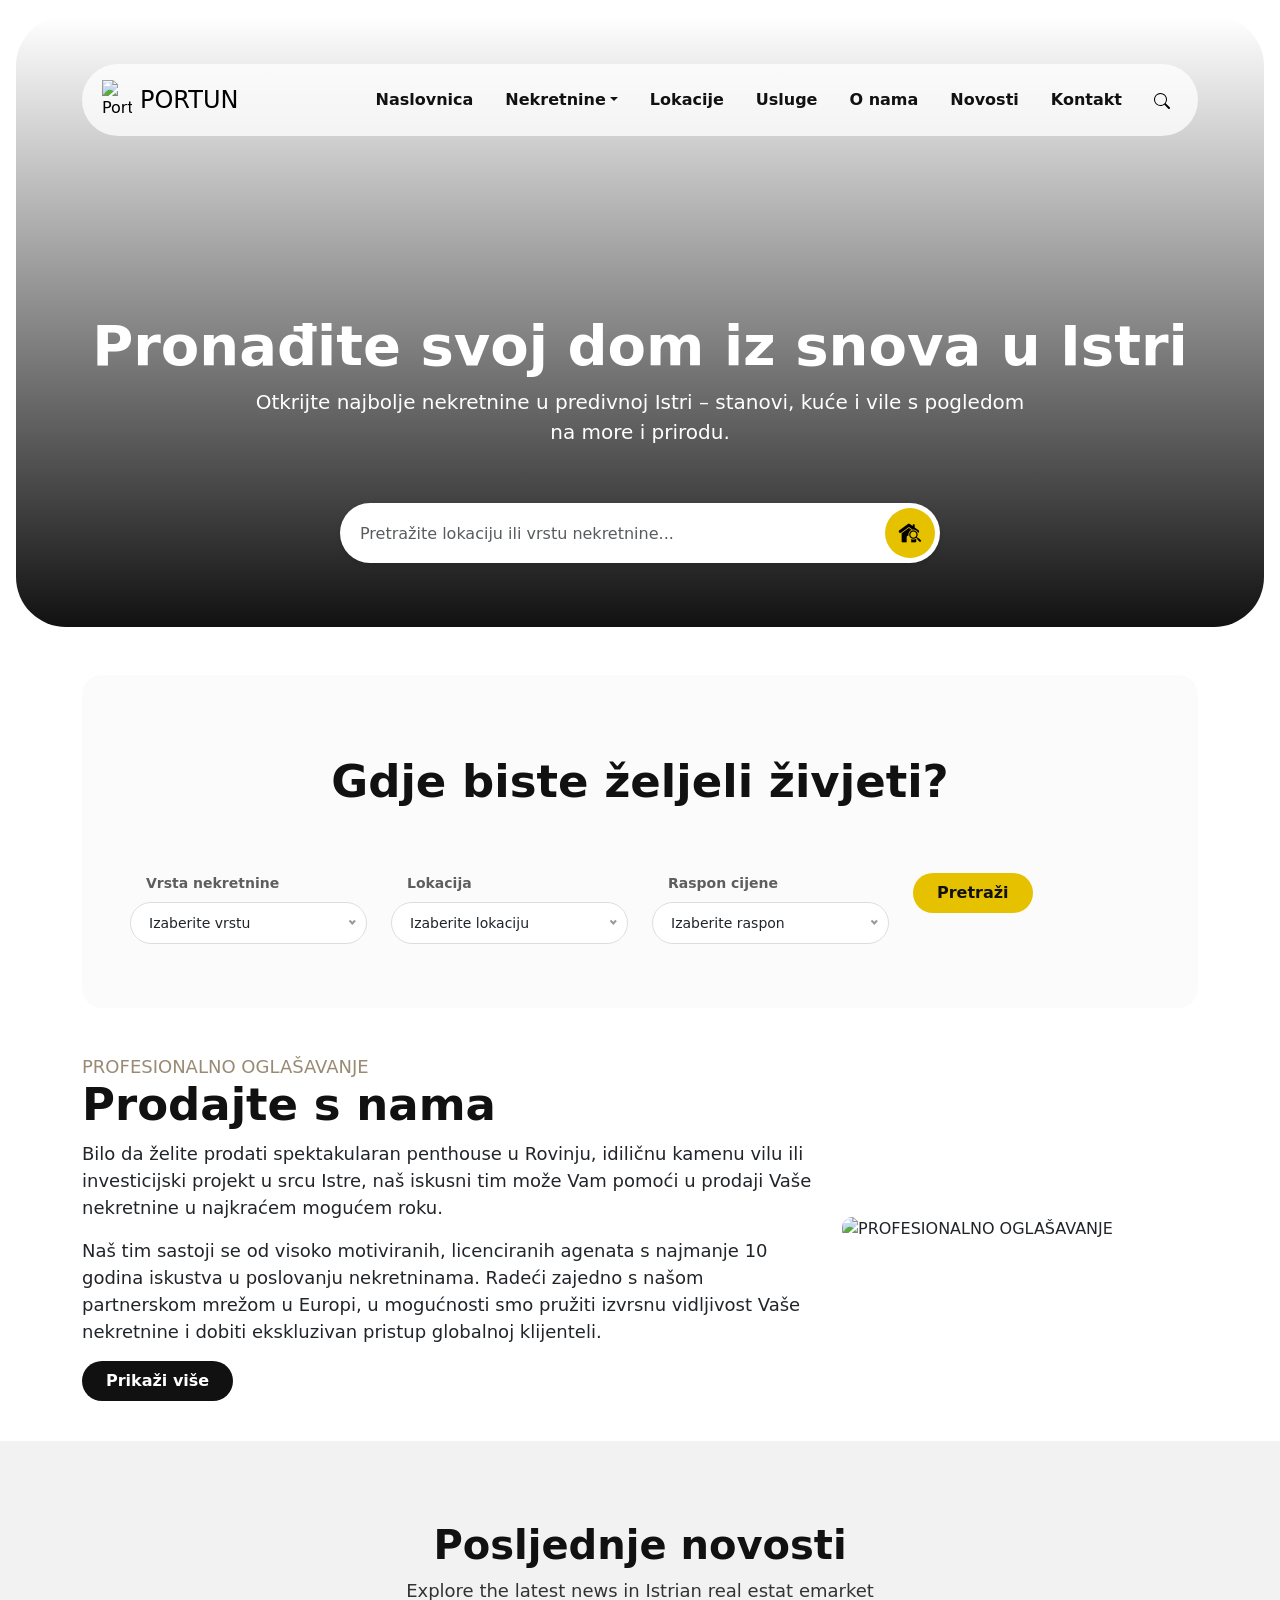
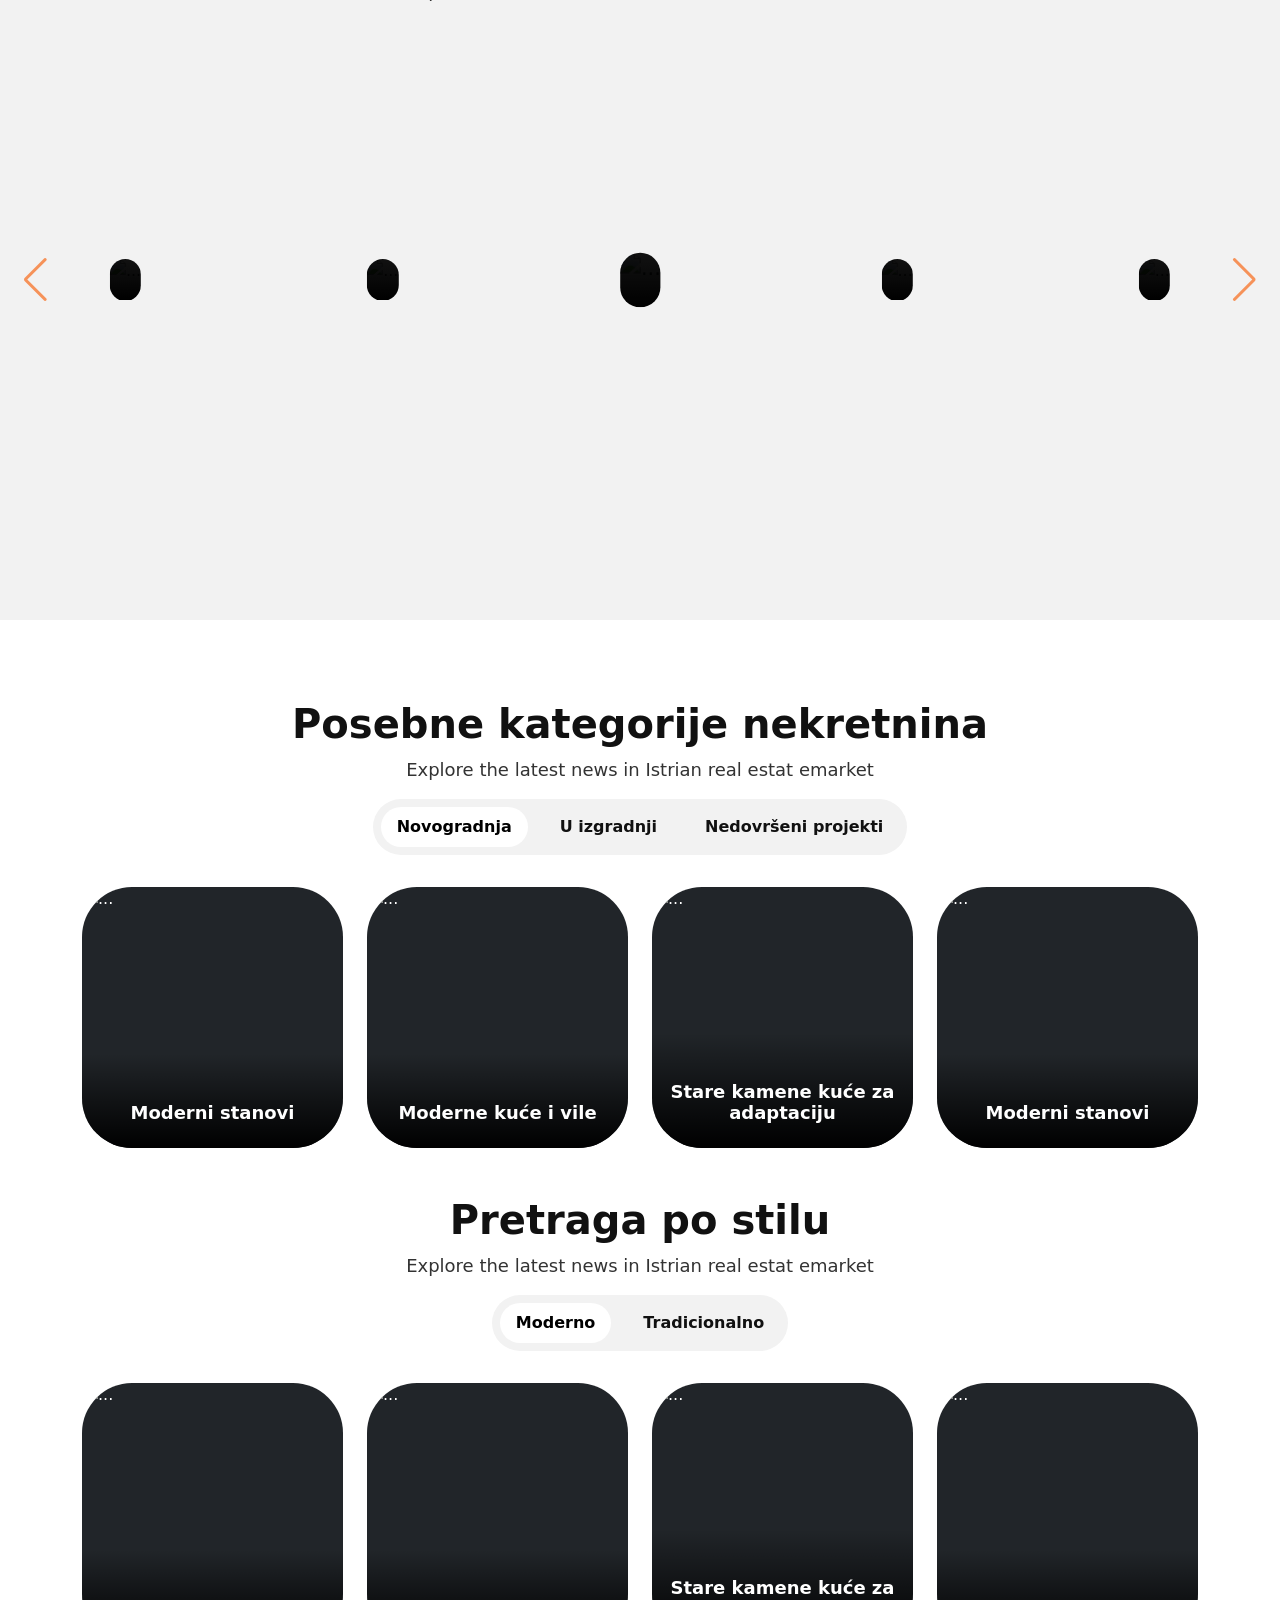
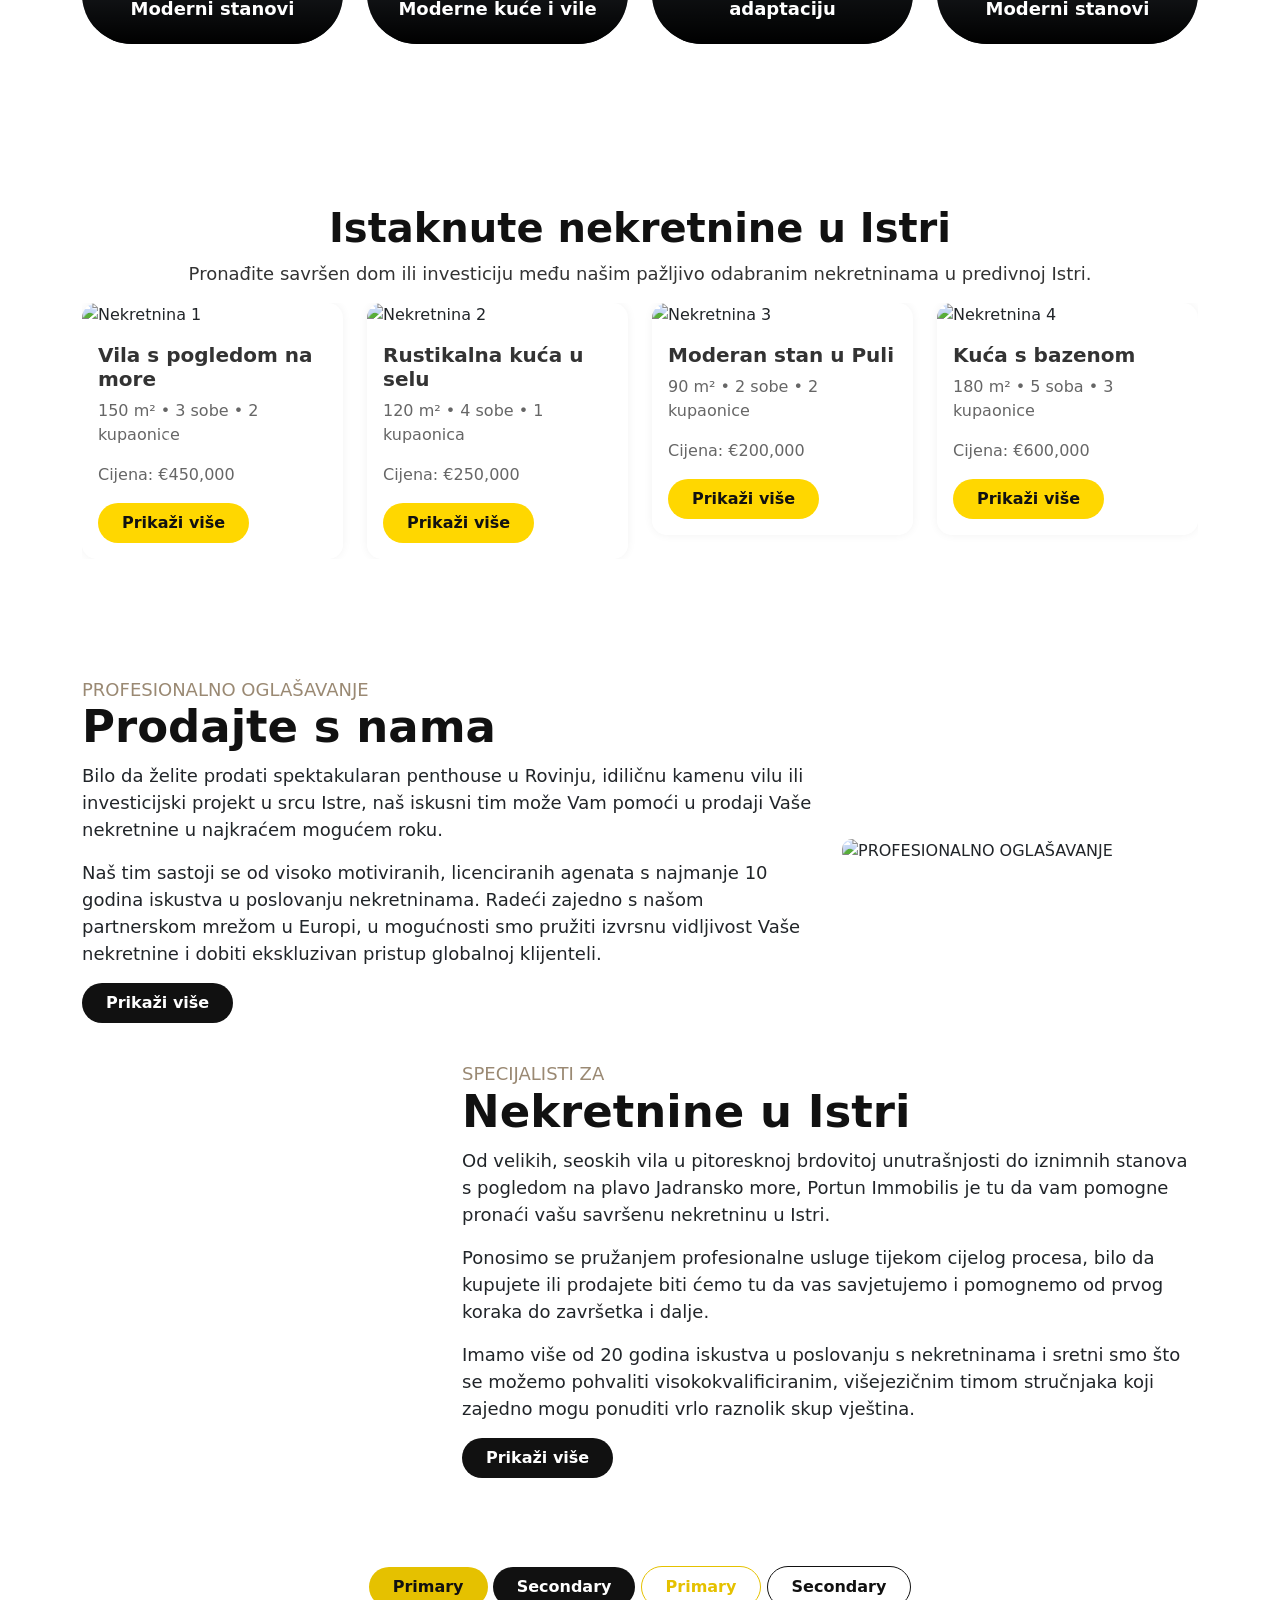
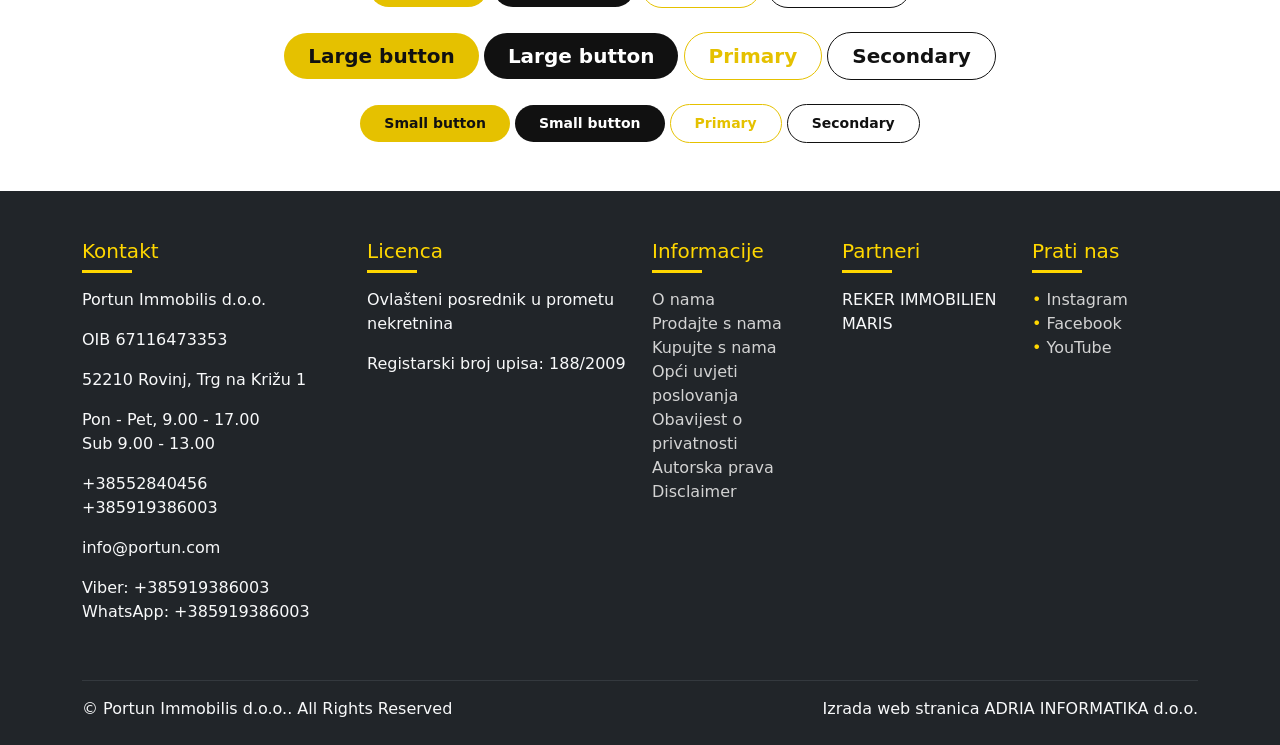
==== commit fea6fa60: "Modal, menu button, search icon" ====
--- a/portun/index.html
+++ b/portun/index.html
@@ -1,175 +1,283 @@
 <!DOCTYPE html>
 <html lang="en">
+
 <head>
     <meta charset="UTF-8">
     <meta name="viewport" content="width=device-width, initial-scale=1.0">
     <link href="css/bootstrap.min.css" rel="stylesheet">
     <link rel="stylesheet" href="css/nice-select.css">
-    <link rel="stylesheet" href="css/swiper-bundle.min.css" />
+    <link rel="stylesheet" href="css/swiper-bundle.min.css">
     <link href="https://unpkg.com/aos@2.3.1/dist/aos.css" rel="stylesheet">
     <link rel="stylesheet" href="css/style.min.css?v-1900">
     <title>Portun nekretnine</title>
 </head>
+
 <body>
-
-	<header class="header">
-        
+    <header class="header">
         <div class="header-nav" data-aos="fade-down" data-aos-easing="linear" data-aos-duration="1700">
             <div class="container">
                 <nav class="navbar header-menu navbar-expand-lg py-3 mb-4">
                     <div class="container-fluid">
-                        <a href="/" class="d-flex align-items-center mb-3 mb-md-0 me-md-auto link-body-emphasis text-decoration-none">
+                        <a href="/"
+                            class="d-flex align-items-center mb-3 mb-md-0 me-md-auto link-body-emphasis text-decoration-none">
                             <img src="https://portun.com/images/2024_logo.png" class="mx-2" alt="Portun" width="30px">
                             <span class="fs-4">PORTUN</span>
                         </a>
-                        <button class="navbar-toggler" type="button" data-bs-toggle="collapse" data-bs-target="#navbarSupportedContent" aria-controls="navbarSupportedContent" aria-expanded="false" aria-label="Toggle navigation">
+                        <button class="navbar-toggler" type="button" data-bs-toggle="collapse"
+                            data-bs-target="#navbarSupportedContent" aria-controls="navbarSupportedContent"
+                            aria-expanded="false" aria-label="Toggle navigation">
                             <span class="navbar-toggler-icon"></span>
                         </button>
-                        <div class="collapse navbar-collapse d-flex flex-wrap justify-content-end" id="navbarSupportedContent">
+                        <div class="collapse navbar-collapse d-flex flex-wrap justify-content-end"
+                            id="navbarSupportedContent">
                             <ul class="nav nav-pills header-menu ml-auto">
-                                <li class="nav-item"><a href="#" class="nav-link">Naslovnica</a></li>
+                                <li class="nav-item">
+                                    <a href="#" class="nav-link">Naslovnica</a>
+                                </li>
                                 <li class="nav-item dropdown">
-                                    <a class="nav-link dropdown-toggle" href="#" role="button" data-bs-toggle="dropdown" aria-expanded="false">Nekretnine</a>
+                                    <a class="nav-link dropdown-toggle" href="#" role="button" data-bs-toggle="dropdown"
+                                        aria-expanded="false">Nekretnine</a>
                                     <div class="dropdown-menu px-3 rounded-3 border-0 shadow">
                                         <div class="row row-cols-1 row-cols-sm-2 row-cols-md-3 row-cols-lg-4">
                                             <div class="col">
                                                 <h3 class="menu-title">Kuće</h3>
                                                 <h4 class="menu-sub-title">Podjela po tipu</h4>
                                                 <ul>
-                                                    <li><a href="#">Adaptirane kamene kuće</a></li>
-                                                    <li><a href="#">Nove kamene kuće</a></li>
-                                                    <li><a href="#">Stare kamene kuće za adaptaciju</a></li>
-                                                </ul>
-
+                                                    <li>
+                                                        <a href="#">Adaptirane kamene kuće</a>
+                                                    </li>
+                                                    <li>
+                                                        <a href="#">Nove kamene kuće</a>
+                                                    </li>
+                                                    <li>
+                                                        <a href="#">Stare kamene kuće za adaptaciju</a>
+                                                    </li>
+                                                </ul>
                                                 <h4 class="menu-sub-title">Podjela po posebnosti</h4>
                                                 <ul>
-                                                    <li><a href="#">Kuće s bazenom</a></li>
-                                                    <li><a href="#">Kuće za osobe smanjene pokretljivosti</a></li>
-                                                </ul>
-
+                                                    <li>
+                                                        <a href="#">Kuće s bazenom</a>
+                                                    </li>
+                                                    <li>
+                                                        <a href="#">Kuće za osobe smanjene pokretljivosti</a>
+                                                    </li>
+                                                </ul>
                                                 <h4 class="menu-sub-title">Podjela po stilu</h4>
                                                 <ul>
-                                                    <li><a href="#">Moderne kuće</a></li>
-                                                    <li><a href="#">Tradicionalne kuće</a></li>
-                                                </ul>
-
+                                                    <li>
+                                                        <a href="#">Moderne kuće</a>
+                                                    </li>
+                                                    <li>
+                                                        <a href="#">Tradicionalne kuće</a>
+                                                    </li>
+                                                </ul>
                                                 <h4 class="menu-sub-title">Podjela po fazi izgradnje</h4>
                                                 <ul>
-                                                    <li><a href="#">Nedovršene kuće i projekti</a></li>
-                                                    <li><a href="#">Stand by projekti</a></li>
-                                                    <li><a href="#">Kuće u izgradnji</a></li>
-                                                    <li><a href="#">Novogradnja</a></li>
-                                                </ul>
+                                                    <li>
+                                                        <a href="#">Nedovršene kuće i projekti</a>
+                                                    </li>
+                                                    <li>
+                                                        <a href="#">Stand by projekti</a>
+                                                    </li>
+                                                    <li>
+                                                        <a href="#">Kuće u izgradnji</a>
+                                                    </li>
+                                                    <li>
+                                                        <a href="#">Novogradnja</a>
+                                                    </li>
+                                                </ul>
+                                                <div>
+                                                    <a href="#" class="btn btn-primary">Link na kategoriju</a>
+                                                </div>
                                             </div>
                                             <div class="col">
                                                 <h3 class="menu-title">Stanovi</h3>
                                                 <h4 class="menu-sub-title">Podjela po tipu</h4>
                                                 <ul>
-                                                    <li><a href="#">Garsonjere</a></li>
-                                                    <li><a href="#">Jednosobni stanovi</a></li>
-                                                    <li><a href="#">Dvosobni stanovi</a></li>
-                                                </ul>
-
+                                                    <li>
+                                                        <a href="#">Garsonjere</a>
+                                                    </li>
+                                                    <li>
+                                                        <a href="#">Jednosobni stanovi</a>
+                                                    </li>
+                                                    <li>
+                                                        <a href="#">Dvosobni stanovi</a>
+                                                    </li>
+                                                </ul>
                                                 <h4 class="menu-sub-title">Podjela po stilu</h4>
                                                 <ul>
-                                                    <li><a href="#">Moderni stanovi</a></li>
-                                                    <li><a href="#">Tradicionalni stanovi</a></li>
-                                                </ul>
-
+                                                    <li>
+                                                        <a href="#">Moderni stanovi</a>
+                                                    </li>
+                                                    <li>
+                                                        <a href="#">Tradicionalni stanovi</a>
+                                                    </li>
+                                                </ul>
                                                 <h4 class="menu-sub-title">Podjela po opremi</h4>
                                                 <ul>
-                                                    <li><a href="#">Stanovi za najam</a></li>
-                                                </ul>
-
+                                                    <li>
+                                                        <a href="#">Stanovi za najam</a>
+                                                    </li>
+                                                </ul>
                                                 <h4 class="menu-sub-title">Podjela po fazi izgradnje</h4>
                                                 <ul>
-                                                    <li><a href="#">Stanovi u novogradnji</a></li>
-                                                    <li><a href="#">Stanovi u izgradnji</a></li>
-                                                    <li><a href="#">Nedovršeni stanovi</a></li>
-                                                </ul>
-
+                                                    <li>
+                                                        <a href="#">Stanovi u novogradnji</a>
+                                                    </li>
+                                                    <li>
+                                                        <a href="#">Stanovi u izgradnji</a>
+                                                    </li>
+                                                    <li>
+                                                        <a href="#">Nedovršeni stanovi</a>
+                                                    </li>
+                                                </ul>
                                                 <h4 class="menu-sub-title">Podjela po posebnosti</h4>
                                                 <ul>
-                                                    <li><a href="#">Stanovi s pogledom</a></li>
-                                                    <li><a href="#">Stanovi za osobe smanjene pokretljivosti</a></li>
-                                                </ul>
+                                                    <li>
+                                                        <a href="#">Stanovi s pogledom</a>
+                                                    </li>
+                                                    <li>
+                                                        <a href="#">Stanovi za osobe smanjene pokretljivosti</a>
+                                                    </li>
+                                                </ul>
+                                                <div>
+                                                    <a href="#" class="btn btn-primary">Link na kategoriju</a>
+                                                </div>
                                             </div>
                                             <div class="col">
                                                 <h3 class="menu-title">Kuće</h3>
                                                 <h4 class="menu-sub-title">Podjela po tipu</h4>
                                                 <ul>
-                                                    <li><a href="#">Adaptirane kamene kuće</a></li>
-                                                    <li><a href="#">Nove kamene kuće</a></li>
-                                                    <li><a href="#">Stare kamene kuće za adaptaciju</a></li>
-                                                </ul>
-
+                                                    <li>
+                                                        <a href="#">Adaptirane kamene kuće</a>
+                                                    </li>
+                                                    <li>
+                                                        <a href="#">Nove kamene kuće</a>
+                                                    </li>
+                                                    <li>
+                                                        <a href="#">Stare kamene kuće za adaptaciju</a>
+                                                    </li>
+                                                </ul>
                                                 <h4 class="menu-sub-title">Podjela po posebnosti</h4>
                                                 <ul>
-                                                    <li><a href="#">Kuće s bazenom</a></li>
-                                                    <li><a href="#">Kuće za osobe smanjene pokretljivosti</a></li>
-                                                </ul>
-
+                                                    <li>
+                                                        <a href="#">Kuće s bazenom</a>
+                                                    </li>
+                                                    <li>
+                                                        <a href="#">Kuće za osobe smanjene pokretljivosti</a>
+                                                    </li>
+                                                </ul>
                                                 <h4 class="menu-sub-title">Podjela po stilu</h4>
                                                 <ul>
-                                                    <li><a href="#">Moderne kuće</a></li>
-                                                    <li><a href="#">Tradicionalne kuće</a></li>
-                                                </ul>
-
+                                                    <li>
+                                                        <a href="#">Moderne kuće</a>
+                                                    </li>
+                                                    <li>
+                                                        <a href="#">Tradicionalne kuće</a>
+                                                    </li>
+                                                </ul>
                                                 <h4 class="menu-sub-title">Podjela po fazi izgradnje</h4>
                                                 <ul>
-                                                    <li><a href="#">Nedovršene kuće i projekti</a></li>
-                                                    <li><a href="#">Stand by projekti</a></li>
-                                                    <li><a href="#">Kuće u izgradnji</a></li>
-                                                    <li><a href="#">Novogradnja</a></li>
-                                                </ul>
+                                                    <li>
+                                                        <a href="#">Nedovršene kuće i projekti</a>
+                                                    </li>
+                                                    <li>
+                                                        <a href="#">Stand by projekti</a>
+                                                    </li>
+                                                    <li>
+                                                        <a href="#">Kuće u izgradnji</a>
+                                                    </li>
+                                                    <li>
+                                                        <a href="#">Novogradnja</a>
+                                                    </li>
+                                                </ul>
+                                                <div>
+                                                    <a href="#" class="btn btn-primary">Link na kategoriju</a>
+                                                </div>
                                             </div>
                                             <div class="col">
                                                 <h3 class="menu-title">Stanovi</h3>
                                                 <h4 class="menu-sub-title">Podjela po tipu</h4>
                                                 <ul>
-                                                    <li><a href="#">Garsonjere</a></li>
-                                                    <li><a href="#">Jednosobni stanovi</a></li>
-                                                    <li><a href="#">Dvosobni stanovi</a></li>
-                                                </ul>
-
+                                                    <li>
+                                                        <a href="#">Garsonjere</a>
+                                                    </li>
+                                                    <li>
+                                                        <a href="#">Jednosobni stanovi</a>
+                                                    </li>
+                                                    <li>
+                                                        <a href="#">Dvosobni stanovi</a>
+                                                    </li>
+                                                </ul>
                                                 <h4 class="menu-sub-title">Podjela po stilu</h4>
                                                 <ul>
-                                                    <li><a href="#">Moderni stanovi</a></li>
-                                                    <li><a href="#">Tradicionalni stanovi</a></li>
-                                                </ul>
-
+                                                    <li>
+                                                        <a href="#">Moderni stanovi</a>
+                                                    </li>
+                                                    <li>
+                                                        <a href="#">Tradicionalni stanovi</a>
+                                                    </li>
+                                                </ul>
                                                 <h4 class="menu-sub-title">Podjela po opremi</h4>
                                                 <ul>
-                                                    <li><a href="#">Stanovi za najam</a></li>
-                                                </ul>
-
+                                                    <li>
+                                                        <a href="#">Stanovi za najam</a>
+                                                    </li>
+                                                </ul>
                                                 <h4 class="menu-sub-title">Podjela po fazi izgradnje</h4>
                                                 <ul>
-                                                    <li><a href="#">Stanovi u novogradnji</a></li>
-                                                    <li><a href="#">Stanovi u izgradnji</a></li>
-                                                    <li><a href="#">Nedovršeni stanovi</a></li>
-                                                </ul>
-
+                                                    <li>
+                                                        <a href="#">Stanovi u novogradnji</a>
+                                                    </li>
+                                                    <li>
+                                                        <a href="#">Stanovi u izgradnji</a>
+                                                    </li>
+                                                    <li>
+                                                        <a href="#">Nedovršeni stanovi</a>
+                                                    </li>
+                                                </ul>
                                                 <h4 class="menu-sub-title">Podjela po posebnosti</h4>
                                                 <ul>
-                                                    <li><a href="#">Stanovi s pogledom</a></li>
-                                                    <li><a href="#">Stanovi za osobe smanjene pokretljivosti</a></li>
-                                                </ul>
+                                                    <li>
+                                                        <a href="#">Stanovi s pogledom</a>
+                                                    </li>
+                                                    <li>
+                                                        <a href="#">Stanovi za osobe smanjene pokretljivosti</a>
+                                                    </li>
+                                                </ul>
+                                                <div>
+                                                    <a href="#" class="btn btn-primary">Link na kategoriju</a>
+                                                </div>
                                             </div>
                                         </div>
                                     </div>
                                 </li>
-                                <li class="nav-item"><a href="#" class="nav-link">Lokacije</a></li>
-                                <li class="nav-item"><a href="#" class="nav-link">Usluge</a></li>
-                                <li class="nav-item"><a href="#" class="nav-link">O nama</a></li>
-                                <li class="nav-item"><a href="#" class="nav-link">Novosti</a></li>
-                                <li class="nav-item"><a href="#" class="nav-link">Kontakt</a></li>
+                                <li class="nav-item">
+                                    <a href="#" class="nav-link">Lokacije</a>
+                                </li>
+                                <li class="nav-item">
+                                    <a href="#" class="nav-link">Usluge</a>
+                                </li>
+                                <li class="nav-item">
+                                    <a href="#" class="nav-link">O nama</a>
+                                </li>
+                                <li class="nav-item">
+                                    <a href="#" class="nav-link">Novosti</a>
+                                </li>
+                                <li class="nav-item">
+                                    <a href="#" class="nav-link">Kontakt</a>
+                                </li>
+                                <li class="nav-item">
+                                    <a href="#" class="nav-link search-menu" data-bs-toggle="modal"
+                                        data-bs-target="#searchModal">
+                                        <img src="img/search.svg" alt="Search">
+                                    </a>
+                                </li>
                             </ul>
                         </div>
                     </div>
                 </nav>
-                      
-                           <!-- <nav class="d-flex flex-wrap justify-content-center py-3 mb-4" >
+                <!-- <nav class="d-flex flex-wrap justify-content-center py-3 mb-4" >
                         <a href="/" class="d-flex align-items-center mb-3 mb-md-0 me-md-auto link-body-emphasis text-decoration-none">
                             <img src="https://portun.com/images/2024_logo.png" alt="Portun" width="30px">
                             <span class="fs-4">PORTUN</span>
@@ -184,40 +292,39 @@
                             <li class="nav-item"><a href="#" class="nav-link">Kontakt</a></li>
                         </ul>
                     </nav> -->
-                </div>
-            </div>
-        
-                <div class="px-4 pt-5 text-center">
-                    <h1 class="fw-bold display-4 mt-5" style="color: #ffffff;" data-aos="fade-right" data-aos-easing="linear" data-aos-duration="2000">Pronađite svoj dom iz snova u Istri</h1>
-                    <div class="col-lg-8 mx-auto">
-                        <p class="lead mb-4" style="color: #ffffff;" data-aos="fade-left" data-aos-easing="linear" data-aos-duration="2000">
-                            Otkrijte najbolje nekretnine u predivnoj Istri – stanovi, kuće i vile s pogledom na more i prirodu.
-                        </p>
-                        <div class="d-grid gap-2 d-sm-flex justify-content-sm-center">
-                            <!-- Search bar -->
-                            <div class="input-group input-group-lg search" data-aos="fade-up" data-aos-easing="linear" data-aos-duration="1700">
-                                <input type="text" class="form-control" placeholder="Pretražite lokaciju ili vrstu nekretnine..." aria-label="Search">
-                                <button class="btn btn-primary" type="button"><img src="img/property.png" alt="Pretraži"></button>
-                            </div>
-                        </div>
-                    </div>
-                </div>
-                
-        
-                <div class="header-bg" data-aos="fade-down" data-aos-easing="linear" data-aos-duration="800">
-                    <video src="img/header-video.mp4" muted loop autoplay playsinline></video>
-                    <!-- <img src="https://i.ytimg.com/vi/vWQSX6wM3pg/maxresdefault.jpg" alt=""> -->
-                </div>
-
-
-	</header>
-
+            </div>
+        </div>
+        <div class="px-4 pt-5 text-center">
+            <h1 class="fw-bold display-4 mt-5" style="color: #ffffff;" data-aos="fade-right" data-aos-easing="linear"
+                data-aos-duration="2000">Pronađite svoj dom iz snova u Istri</h1>
+            <div class="col-lg-8 mx-auto">
+                <p class="lead mb-4" style="color: #ffffff;" data-aos="fade-left" data-aos-easing="linear"
+                    data-aos-duration="2000">
+                    Otkrijte najbolje nekretnine u predivnoj Istri – stanovi, kuće i vile s pogledom na more i prirodu.
+                </p>
+                <div class="d-grid gap-2 d-sm-flex justify-content-sm-center">
+                    <!-- Search bar -->
+                    <div class="input-group input-group-lg search" data-aos="fade-up" data-aos-easing="linear"
+                        data-aos-duration="1700">
+                        <input type="text" class="form-control"
+                            placeholder="Pretražite lokaciju ili vrstu nekretnine..." aria-label="Search">
+                        <button class="btn btn-primary" type="button">
+                            <img src="img/property.png" alt="Pretraži">
+                        </button>
+                    </div>
+                </div>
+            </div>
+        </div>
+        <div class="header-bg" data-aos="fade-down" data-aos-easing="linear" data-aos-duration="800">
+            <video src="img/header-video.mp4" muted loop autoplay playsinline></video>
+            <!-- <img src="https://i.ytimg.com/vi/vWQSX6wM3pg/maxresdefault.jpg" alt=""> -->
+        </div>
+    </header>
     <div class="container my-5">
         <div class="filters">
             <div class="filter-header text-center mb-4">
                 <h3 class="title">Gdje biste željeli živjeti?</h3>
             </div>
-    
             <form>
                 <!-- Main Filters -->
                 <div class="row row-cols-1 row-cols-sm-2 row-cols-md-4">
@@ -252,7 +359,6 @@
                         <button type="submit" class="btn btn-primary">Pretraži</button>
                     </div>
                 </div>
-    
                 <!-- Expandable Filters -->
                 <!-- <div class="accordion" id="additionalFiltersAccordion">
                     <div class="accordion-item">
@@ -323,21 +429,30 @@
             </form>
         </div>
     </div>
-    
     <div class="home-hero">
         <div class="hero">
             <div class="container">
                 <div class="row align-items-center">
                     <div class="col-md-4">
-                        <div class="images" data-aos="fade-left" data-aos-offset="300" data-aos-duration="1000" data-aos-easing="ease-in-sine">
-                            <img src="https://portun.com/userfiles1/pages/Real_estate_in_Istria.jpg" alt="PROFESIONALNO OGLAŠAVANJE" class="images">
+                        <div class="images" data-aos="fade-left" data-aos-offset="300" data-aos-duration="1000"
+                            data-aos-easing="ease-in-sine">
+                            <img src="https://portun.com/userfiles1/pages/Real_estate_in_Istria.jpg"
+                                alt="PROFESIONALNO OGLAŠAVANJE" class="images">
                         </div>
                     </div>
                     <div class="col-md-8">
-                        <div class="content" data-aos="fade-right" data-aos-offset="300" data-aos-duration="1000" data-aos-easing="ease-in-sine">
-                            <h2 class="title"><span>PROFESIONALNO OGLAŠAVANJE</span>Prodajte s nama</h2>
-                            <p>Bilo da želite prodati spektakularan penthouse u Rovinju, idiličnu kamenu vilu ili investicijski projekt u srcu Istre, naš iskusni tim može Vam pomoći u prodaji Vaše nekretnine u najkraćem mogućem roku.</p>
-                            <p>Naš tim sastoji se od visoko motiviranih, licenciranih agenata s najmanje 10 godina iskustva u poslovanju nekretninama. Radeći zajedno s našom partnerskom mrežom u Europi, u mogućnosti smo pružiti izvrsnu vidljivost Vaše nekretnine i dobiti ekskluzivan pristup globalnoj klijenteli.</p>
+                        <div class="content" data-aos="fade-right" data-aos-offset="300" data-aos-duration="1000"
+                            data-aos-easing="ease-in-sine">
+                            <h2 class="title">
+                                <span>PROFESIONALNO OGLAŠAVANJE</span>Prodajte s nama
+                            </h2>
+                            <p>Bilo da želite prodati spektakularan penthouse u Rovinju, idiličnu kamenu vilu ili
+                                investicijski projekt u srcu Istre, naš iskusni tim može Vam pomoći u prodaji Vaše
+                                nekretnine u najkraćem mogućem roku.</p>
+                            <p>Naš tim sastoji se od visoko motiviranih, licenciranih agenata s najmanje 10 godina
+                                iskustva u poslovanju nekretninama. Radeći zajedno s našom partnerskom mrežom u Europi,
+                                u mogućnosti smo pružiti izvrsnu vidljivost Vaše nekretnine i dobiti ekskluzivan pristup
+                                globalnoj klijenteli.</p>
                             <a href="#" class="btn btn-secondary">Prikaži više</a>
                         </div>
                     </div>
@@ -345,283 +460,317 @@
             </div>
         </div>
     </div>
-
     <section class="container-fluid news-slider">
         <div class="section-title">
-            <h2 data-aos="fade-down" data-aos-offset="100" data-aos-duration="1000" data-aos-easing="ease-in-sine">Posljednje novosti</h2>
-			<p data-aos="fade-down" data-aos-offset="100" data-aos-duration="1000" data-aos-easing="ease-in-sine">Explore the latest news in Istrian real estat emarket</p>
+            <h2 data-aos="fade-down" data-aos-offset="100" data-aos-duration="1000" data-aos-easing="ease-in-sine">
+                Posljednje novosti</h2>
+            <p data-aos="fade-down" data-aos-offset="100" data-aos-duration="1000" data-aos-easing="ease-in-sine">
+                Explore the latest news in Istrian real estat emarket</p>
         </div>
         <div class="swiper-slider">
             <div class="swiper">
-				<div class="swiper-wrapper">
-					<div class="swiper-slide">
-						<div class="card">
-							<img src="https://portun.com/userfiles1/nekretnine/8475/crop/A_1823x_10.jpg" class="card-img-top" alt="...">
-							<div class="card-body">
-								<h5 class="card-title">Rovinj, moderan stan s vrtom</h5>
-							</div>
-						</div>
-					</div>
-					<div class="swiper-slide">
-						<div class="card">
-							<img src="https://portun.com/userfiles1/nekretnine/A1796S1/crop/01a.JPG" class="card-img-top" alt="...">
-							<div class="card-body">
-								<h5 class="card-title">Rovinj, moderan stan s vrtom</h5>
-							</div>
-						</div>
-					</div>
-					<div class="swiper-slide">
-						<div class="card">
-							<img src="https://portun.com/userfiles1/nekretnine/8475/crop/A_1823x_10.jpg" class="card-img-top" alt="...">
-							<div class="card-body">
-								<h5 class="card-title">Rovinj, moderan stan s vrtom</h5>
-							</div>
-						</div>
-					</div>
-					<div class="swiper-slide">
-						<div class="card">
-							<img src="https://portun.com/userfiles1/nekretnine/10549/crop/A_1720_01.jpg" class="card-img-top" alt="...">
-							<div class="card-body">
-								<h5 class="card-title">Rovinj, moderan stan s vrtom</h5>
-							</div>
-						</div>
-					</div>
-					<div class="swiper-slide">
-						<div class="card">
-							<img src="https://portun.com/userfiles1/nekretnine/A1796S1/crop/01a.JPG" class="card-img-top" alt="...">
-							<div class="card-body">
-								<h5 class="card-title">Rovinj, moderan stan s vrtom</h5>
-							</div>
-						</div>
-					</div>
-					<div class="swiper-slide">
-						<div class="card">
-							<img src="https://portun.com/userfiles1/nekretnine/8475/crop/A_1823x_10.jpg" class="card-img-top" alt="...">
-							<div class="card-body">
-								<h5 class="card-title">Rovinj, moderan stan s vrtom</h5>
-							</div>
-						</div>
-					</div>
-					<div class="swiper-slide">
-						<div class="card">
-							<img src="https://portun.com/userfiles1/nekretnine/10549/crop/A_1720_01.jpg" class="card-img-top" alt="...">
-							<div class="card-body">
-								<h5 class="card-title">Rovinj, moderan stan s vrtom</h5>
-							</div>
-						</div>
-					</div>
-                    
-              </div>
-              <div class="swiper-button-next"></div>
-              <div class="swiper-button-prev"></div>
+                <div class="swiper-wrapper">
+                    <div class="swiper-slide">
+                        <div class="card">
+                            <img src="https://portun.com/userfiles1/nekretnine/8475/crop/A_1823x_10.jpg"
+                                class="card-img-top" alt="...">
+                            <div class="card-body">
+                                <h5 class="card-title">Rovinj, moderan stan s vrtom</h5>
+                            </div>
+                        </div>
+                    </div>
+                    <div class="swiper-slide">
+                        <div class="card">
+                            <img src="https://portun.com/userfiles1/nekretnine/A1796S1/crop/01a.JPG"
+                                class="card-img-top" alt="...">
+                            <div class="card-body">
+                                <h5 class="card-title">Rovinj, moderan stan s vrtom</h5>
+                            </div>
+                        </div>
+                    </div>
+                    <div class="swiper-slide">
+                        <div class="card">
+                            <img src="https://portun.com/userfiles1/nekretnine/8475/crop/A_1823x_10.jpg"
+                                class="card-img-top" alt="...">
+                            <div class="card-body">
+                                <h5 class="card-title">Rovinj, moderan stan s vrtom</h5>
+                            </div>
+                        </div>
+                    </div>
+                    <div class="swiper-slide">
+                        <div class="card">
+                            <img src="https://portun.com/userfiles1/nekretnine/10549/crop/A_1720_01.jpg"
+                                class="card-img-top" alt="...">
+                            <div class="card-body">
+                                <h5 class="card-title">Rovinj, moderan stan s vrtom</h5>
+                            </div>
+                        </div>
+                    </div>
+                    <div class="swiper-slide">
+                        <div class="card">
+                            <img src="https://portun.com/userfiles1/nekretnine/A1796S1/crop/01a.JPG"
+                                class="card-img-top" alt="...">
+                            <div class="card-body">
+                                <h5 class="card-title">Rovinj, moderan stan s vrtom</h5>
+                            </div>
+                        </div>
+                    </div>
+                    <div class="swiper-slide">
+                        <div class="card">
+                            <img src="https://portun.com/userfiles1/nekretnine/8475/crop/A_1823x_10.jpg"
+                                class="card-img-top" alt="...">
+                            <div class="card-body">
+                                <h5 class="card-title">Rovinj, moderan stan s vrtom</h5>
+                            </div>
+                        </div>
+                    </div>
+                    <div class="swiper-slide">
+                        <div class="card">
+                            <img src="https://portun.com/userfiles1/nekretnine/10549/crop/A_1720_01.jpg"
+                                class="card-img-top" alt="...">
+                            <div class="card-body">
+                                <h5 class="card-title">Rovinj, moderan stan s vrtom</h5>
+                            </div>
+                        </div>
+                    </div>
+                </div>
+                <div class="swiper-button-next"></div>
+                <div class="swiper-button-prev"></div>
             </div>
         </div>
     </section>
-
     <section class="category-section">
-		<div class="section-title">
-			<h2 data-aos="fade-down" data-aos-offset="100" data-aos-duration="1000" data-aos-easing="ease-in-sine">Posebne kategorije nekretnina</h2>
-			<p data-aos="fade-down" data-aos-offset="100" data-aos-duration="1000" data-aos-easing="ease-in-sine">Explore the latest news in Istrian real estat emarket</p>
-		</div>
-		<div class="container">
-			<ul class="nav nav-tabs" id="myTab" role="tablist" data-aos="fade-up" data-aos-offset="100" data-aos-duration="1000" data-aos-easing="ease-in-sine">
-				<li class="nav-item" role="presentation">
-					<button class="nav-link active" id="home-tab" data-bs-toggle="tab" data-bs-target="#home-tab-pane" type="button" role="tab" aria-controls="home-tab-pane" aria-selected="true">Novogradnja</button>
-				</li>
-				<li class="nav-item" role="presentation">
-					<button class="nav-link" id="profile-tab" data-bs-toggle="tab" data-bs-target="#profile-tab-pane" type="button" role="tab" aria-controls="profile-tab-pane" aria-selected="false">U izgradnji</button>
-				</li>
-				<li class="nav-item" role="presentation">
-					<button class="nav-link" id="contact-tab" data-bs-toggle="tab" data-bs-target="#contact-tab-pane" type="button" role="tab" aria-controls="contact-tab-pane" aria-selected="false">Nedovršeni projekti</button>
-				</li>
-			</ul>
-			<div class="tab-content" id="myTabContent" data-aos="fade-up" data-aos-offset="100" data-aos-duration="1500" data-aos-easing="ease-in-sine">
-				<div class="tab-pane fade show active" id="home-tab-pane" role="tabpanel" aria-labelledby="home-tab" tabindex="0">
-					<div class="row row-cols-2 row-cols-sm-4 justify-content-center">
-						<div class="col">
-							<div class="card text-bg-dark">
-								<img src="https://portun.com/userfiles1/filtkat/small/A_Novogradnje_zgrade.jpg" class="card-img" alt="...">
-								<div class="card-img-overlay">
-									<h5 class="card-title">Moderni stanovi</h5>
-								</div>
-							</div>
-						</div>
-						<div class="col">
-							<div class="card text-bg-dark">
-								<img src="https://portun.com/userfiles1/filtkat/small/02_Adaptirane_kamene_ku%C4%87e_-_2500.jpg" class="card-img" alt="...">
-								<div class="card-img-overlay">
-									<h5 class="card-title">Moderne kuće i vile</h5>
-								</div>
-							</div>
-						</div>
-						<div class="col">
-							<div class="card text-bg-dark">
-								<img src="https://portun.com/userfiles1/filtkat/small/2023_08_19_035.JPG" class="card-img" alt="...">
-								<div class="card-img-overlay">
-									<h5 class="card-title">Stare kamene kuće za adaptaciju</h5>
-								</div>
-							</div>
-						</div>
-                        <div class="col">
-							<div class="card text-bg-dark">
-								<img src="https://portun.com/userfiles1/filtkat/small/A_Novogradnje_zgrade.jpg" class="card-img" alt="...">
-								<div class="card-img-overlay">
-									<h5 class="card-title">Moderni stanovi</h5>
-								</div>
-							</div>
-						</div>
-					</div>
-				</div>
-				<div class="tab-pane fade" id="profile-tab-pane" role="tabpanel" aria-labelledby="profile-tab" tabindex="0">
+        <div class="section-title">
+            <h2 data-aos="fade-down" data-aos-offset="100" data-aos-duration="1000" data-aos-easing="ease-in-sine">
+                Posebne kategorije nekretnina</h2>
+            <p data-aos="fade-down" data-aos-offset="100" data-aos-duration="1000" data-aos-easing="ease-in-sine">
+                Explore the latest news in Istrian real estat emarket</p>
+        </div>
+        <div class="container">
+            <ul class="nav nav-tabs" id="myTab" role="tablist" data-aos="fade-up" data-aos-offset="100"
+                data-aos-duration="1000" data-aos-easing="ease-in-sine">
+                <li class="nav-item" role="presentation">
+                    <button class="nav-link active" id="home-tab" data-bs-toggle="tab" data-bs-target="#home-tab-pane"
+                        type="button" role="tab" aria-controls="home-tab-pane" aria-selected="true">Novogradnja</button>
+                </li>
+                <li class="nav-item" role="presentation">
+                    <button class="nav-link" id="profile-tab" data-bs-toggle="tab" data-bs-target="#profile-tab-pane"
+                        type="button" role="tab" aria-controls="profile-tab-pane" aria-selected="false">U
+                        izgradnji</button>
+                </li>
+                <li class="nav-item" role="presentation">
+                    <button class="nav-link" id="contact-tab" data-bs-toggle="tab" data-bs-target="#contact-tab-pane"
+                        type="button" role="tab" aria-controls="contact-tab-pane" aria-selected="false">Nedovršeni
+                        projekti</button>
+                </li>
+            </ul>
+            <div class="tab-content" id="myTabContent" data-aos="fade-up" data-aos-offset="100" data-aos-duration="1500"
+                data-aos-easing="ease-in-sine">
+                <div class="tab-pane fade show active" id="home-tab-pane" role="tabpanel" aria-labelledby="home-tab"
+                    tabindex="0">
                     <div class="row row-cols-2 row-cols-sm-4 justify-content-center">
-						<div class="col">
-							<div class="card text-bg-dark">
-								<img src="https://portun.com/userfiles1/filtkat/small/A_Novogradnje_zgrade.jpg" class="card-img" alt="...">
-								<div class="card-img-overlay">
-									<h5 class="card-title">Card title</h5>
-								</div>
-							</div>
-						</div>
-						<div class="col">
-							<div class="card text-bg-dark">
-								<img src="https://portun.com/userfiles1/filtkat/small/02_Adaptirane_kamene_ku%C4%87e_-_2500.jpg" class="card-img" alt="...">
-								<div class="card-img-overlay">
-									<h5 class="card-title">Card title</h5>
-								</div>
-							</div>
-						</div>
-                        <div class="col">
-							<div class="card text-bg-dark">
-								<img src="https://portun.com/userfiles1/filtkat/small/2023_08_19_035.JPG" class="card-img" alt="...">
-								<div class="card-img-overlay">
-									<h5 class="card-title">Card title</h5>
-								</div>
-							</div>
-						</div>
-					</div>
-                </div>
-				<div class="tab-pane fade" id="contact-tab-pane" role="tabpanel" aria-labelledby="contact-tab" tabindex="0">
+                        <div class="col">
+                            <div class="card text-bg-dark">
+                                <img src="https://portun.com/userfiles1/filtkat/small/A_Novogradnje_zgrade.jpg"
+                                    class="card-img" alt="...">
+                                <div class="card-img-overlay">
+                                    <h5 class="card-title">Moderni stanovi</h5>
+                                </div>
+                            </div>
+                        </div>
+                        <div class="col">
+                            <div class="card text-bg-dark">
+                                <img src="https://portun.com/userfiles1/filtkat/small/02_Adaptirane_kamene_ku%C4%87e_-_2500.jpg"
+                                    class="card-img" alt="...">
+                                <div class="card-img-overlay">
+                                    <h5 class="card-title">Moderne kuće i vile</h5>
+                                </div>
+                            </div>
+                        </div>
+                        <div class="col">
+                            <div class="card text-bg-dark">
+                                <img src="https://portun.com/userfiles1/filtkat/small/2023_08_19_035.JPG"
+                                    class="card-img" alt="...">
+                                <div class="card-img-overlay">
+                                    <h5 class="card-title">Stare kamene kuće za adaptaciju</h5>
+                                </div>
+                            </div>
+                        </div>
+                        <div class="col">
+                            <div class="card text-bg-dark">
+                                <img src="https://portun.com/userfiles1/filtkat/small/A_Novogradnje_zgrade.jpg"
+                                    class="card-img" alt="...">
+                                <div class="card-img-overlay">
+                                    <h5 class="card-title">Moderni stanovi</h5>
+                                </div>
+                            </div>
+                        </div>
+                    </div>
+                </div>
+                <div class="tab-pane fade" id="profile-tab-pane" role="tabpanel" aria-labelledby="profile-tab"
+                    tabindex="0">
                     <div class="row row-cols-2 row-cols-sm-4 justify-content-center">
-						<div class="col">
-							<div class="card text-bg-dark">
-								<img src="https://portun.com/userfiles1/filtkat/small/A_Novogradnje_zgrade.jpg" class="card-img" alt="...">
-								<div class="card-img-overlay">
-									<h5 class="card-title">Card title</h5>
-								</div>
-							</div>
-						</div>
-						<div class="col">
-							<div class="card text-bg-dark">
-								<img src="https://portun.com/userfiles1/filtkat/small/02_Adaptirane_kamene_ku%C4%87e_-_2500.jpg" class="card-img" alt="...">
-								<div class="card-img-overlay">
-									<h5 class="card-title">Card title</h5>
-								</div>
-							</div>
-						</div>
-					</div>
-                </div>
-			  </div>
-
-              <div class="section-title mt-5">
+                        <div class="col">
+                            <div class="card text-bg-dark">
+                                <img src="https://portun.com/userfiles1/filtkat/small/A_Novogradnje_zgrade.jpg"
+                                    class="card-img" alt="...">
+                                <div class="card-img-overlay">
+                                    <h5 class="card-title">Card title</h5>
+                                </div>
+                            </div>
+                        </div>
+                        <div class="col">
+                            <div class="card text-bg-dark">
+                                <img src="https://portun.com/userfiles1/filtkat/small/02_Adaptirane_kamene_ku%C4%87e_-_2500.jpg"
+                                    class="card-img" alt="...">
+                                <div class="card-img-overlay">
+                                    <h5 class="card-title">Card title</h5>
+                                </div>
+                            </div>
+                        </div>
+                        <div class="col">
+                            <div class="card text-bg-dark">
+                                <img src="https://portun.com/userfiles1/filtkat/small/2023_08_19_035.JPG"
+                                    class="card-img" alt="...">
+                                <div class="card-img-overlay">
+                                    <h5 class="card-title">Card title</h5>
+                                </div>
+                            </div>
+                        </div>
+                    </div>
+                </div>
+                <div class="tab-pane fade" id="contact-tab-pane" role="tabpanel" aria-labelledby="contact-tab"
+                    tabindex="0">
+                    <div class="row row-cols-2 row-cols-sm-4 justify-content-center">
+                        <div class="col">
+                            <div class="card text-bg-dark">
+                                <img src="https://portun.com/userfiles1/filtkat/small/A_Novogradnje_zgrade.jpg"
+                                    class="card-img" alt="...">
+                                <div class="card-img-overlay">
+                                    <h5 class="card-title">Card title</h5>
+                                </div>
+                            </div>
+                        </div>
+                        <div class="col">
+                            <div class="card text-bg-dark">
+                                <img src="https://portun.com/userfiles1/filtkat/small/02_Adaptirane_kamene_ku%C4%87e_-_2500.jpg"
+                                    class="card-img" alt="...">
+                                <div class="card-img-overlay">
+                                    <h5 class="card-title">Card title</h5>
+                                </div>
+                            </div>
+                        </div>
+                    </div>
+                </div>
+            </div>
+            <div class="section-title mt-5">
                 <h2>Pretraga po stilu</h2>
                 <p>Explore the latest news in Istrian real estat emarket</p>
             </div>
-
             <ul class="nav nav-tabs" id="myTab" role="tablist">
-				<li class="nav-item" role="presentation">
-					<button class="nav-link active" id="moderno-tab" data-bs-toggle="tab" data-bs-target="#moderno-tab-pane" type="button" role="tab" aria-controls="moderno-tab-pane" aria-selected="true">Moderno</button>
-				</li>
-				<li class="nav-item" role="presentation">
-					<button class="nav-link" id="tradicionalno-tab" data-bs-toggle="tab" data-bs-target="#tradicionalno-tab-pane" type="button" role="tab" aria-controls="tradicionalno-tab-pane" aria-selected="false">Tradicionalno</button>
-				</li>
-			</ul>
+                <li class="nav-item" role="presentation">
+                    <button class="nav-link active" id="moderno-tab" data-bs-toggle="tab"
+                        data-bs-target="#moderno-tab-pane" type="button" role="tab" aria-controls="moderno-tab-pane"
+                        aria-selected="true">Moderno</button>
+                </li>
+                <li class="nav-item" role="presentation">
+                    <button class="nav-link" id="tradicionalno-tab" data-bs-toggle="tab"
+                        data-bs-target="#tradicionalno-tab-pane" type="button" role="tab"
+                        aria-controls="tradicionalno-tab-pane" aria-selected="false">Tradicionalno</button>
+                </li>
+            </ul>
             <div class="tab-content" id="myTabContent">
-				<div class="tab-pane fade show active" id="moderno-tab-pane" role="tabpanel" aria-labelledby="moderno-tab" tabindex="0">
-					<div class="row row-cols-2 row-cols-sm-4 justify-content-center">
-						<div class="col">
-							<div class="card text-bg-dark">
-								<img src="https://portun.com/userfiles1/filtkat/small/A_Novogradnje_zgrade.jpg" class="card-img" alt="...">
-								<div class="card-img-overlay">
-									<h5 class="card-title">Moderni stanovi</h5>
-								</div>
-							</div>
-						</div>
-						<div class="col">
-							<div class="card text-bg-dark">
-								<img src="https://portun.com/userfiles1/filtkat/small/02_Adaptirane_kamene_ku%C4%87e_-_2500.jpg" class="card-img" alt="...">
-								<div class="card-img-overlay">
-									<h5 class="card-title">Moderne kuće i vile</h5>
-								</div>
-							</div>
-						</div>
-						<div class="col">
-							<div class="card text-bg-dark">
-								<img src="https://portun.com/userfiles1/filtkat/small/2023_08_19_035.JPG" class="card-img" alt="...">
-								<div class="card-img-overlay">
-									<h5 class="card-title">Stare kamene kuće za adaptaciju</h5>
-								</div>
-							</div>
-						</div>
-                        <div class="col">
-							<div class="card text-bg-dark">
-								<img src="https://portun.com/userfiles1/filtkat/small/A_Novogradnje_zgrade.jpg" class="card-img" alt="...">
-								<div class="card-img-overlay">
-									<h5 class="card-title">Moderni stanovi</h5>
-								</div>
-							</div>
-						</div>
-					</div>
-				</div>
-				<div class="tab-pane fade" id="tradicionalno-tab-pane" role="tabpanel" aria-labelledby="tradicionalno-tab" tabindex="0">
+                <div class="tab-pane fade show active" id="moderno-tab-pane" role="tabpanel"
+                    aria-labelledby="moderno-tab" tabindex="0">
                     <div class="row row-cols-2 row-cols-sm-4 justify-content-center">
-						<div class="col">
-							<div class="card text-bg-dark">
-								<img src="https://portun.com/userfiles1/filtkat/small/A_Novogradnje_zgrade.jpg" class="card-img" alt="...">
-								<div class="card-img-overlay">
-									<h5 class="card-title">Card title</h5>
-								</div>
-							</div>
-						</div>
-						<div class="col">
-							<div class="card text-bg-dark">
-								<img src="https://portun.com/userfiles1/filtkat/small/02_Adaptirane_kamene_ku%C4%87e_-_2500.jpg" class="card-img" alt="...">
-								<div class="card-img-overlay">
-									<h5 class="card-title">Card title</h5>
-								</div>
-							</div>
-						</div>
-                        <div class="col">
-							<div class="card text-bg-dark">
-								<img src="https://portun.com/userfiles1/filtkat/small/2023_08_19_035.JPG" class="card-img" alt="...">
-								<div class="card-img-overlay">
-									<h5 class="card-title">Card title</h5>
-								</div>
-							</div>
-						</div>
-					</div>
-                </div>
-            </div>
-
-
-		</div>
+                        <div class="col">
+                            <div class="card text-bg-dark">
+                                <img src="https://portun.com/userfiles1/filtkat/small/A_Novogradnje_zgrade.jpg"
+                                    class="card-img" alt="...">
+                                <div class="card-img-overlay">
+                                    <h5 class="card-title">Moderni stanovi</h5>
+                                </div>
+                            </div>
+                        </div>
+                        <div class="col">
+                            <div class="card text-bg-dark">
+                                <img src="https://portun.com/userfiles1/filtkat/small/02_Adaptirane_kamene_ku%C4%87e_-_2500.jpg"
+                                    class="card-img" alt="...">
+                                <div class="card-img-overlay">
+                                    <h5 class="card-title">Moderne kuće i vile</h5>
+                                </div>
+                            </div>
+                        </div>
+                        <div class="col">
+                            <div class="card text-bg-dark">
+                                <img src="https://portun.com/userfiles1/filtkat/small/2023_08_19_035.JPG"
+                                    class="card-img" alt="...">
+                                <div class="card-img-overlay">
+                                    <h5 class="card-title">Stare kamene kuće za adaptaciju</h5>
+                                </div>
+                            </div>
+                        </div>
+                        <div class="col">
+                            <div class="card text-bg-dark">
+                                <img src="https://portun.com/userfiles1/filtkat/small/A_Novogradnje_zgrade.jpg"
+                                    class="card-img" alt="...">
+                                <div class="card-img-overlay">
+                                    <h5 class="card-title">Moderni stanovi</h5>
+                                </div>
+                            </div>
+                        </div>
+                    </div>
+                </div>
+                <div class="tab-pane fade" id="tradicionalno-tab-pane" role="tabpanel"
+                    aria-labelledby="tradicionalno-tab" tabindex="0">
+                    <div class="row row-cols-2 row-cols-sm-4 justify-content-center">
+                        <div class="col">
+                            <div class="card text-bg-dark">
+                                <img src="https://portun.com/userfiles1/filtkat/small/A_Novogradnje_zgrade.jpg"
+                                    class="card-img" alt="...">
+                                <div class="card-img-overlay">
+                                    <h5 class="card-title">Card title</h5>
+                                </div>
+                            </div>
+                        </div>
+                        <div class="col">
+                            <div class="card text-bg-dark">
+                                <img src="https://portun.com/userfiles1/filtkat/small/02_Adaptirane_kamene_ku%C4%87e_-_2500.jpg"
+                                    class="card-img" alt="...">
+                                <div class="card-img-overlay">
+                                    <h5 class="card-title">Card title</h5>
+                                </div>
+                            </div>
+                        </div>
+                        <div class="col">
+                            <div class="card text-bg-dark">
+                                <img src="https://portun.com/userfiles1/filtkat/small/2023_08_19_035.JPG"
+                                    class="card-img" alt="...">
+                                <div class="card-img-overlay">
+                                    <h5 class="card-title">Card title</h5>
+                                </div>
+                            </div>
+                        </div>
+                    </div>
+                </div>
+            </div>
+        </div>
     </section>
-
     <section class="container properties">
         <div class="section-title text-center ">
             <h2>Istaknute nekretnine u Istri</h2>
             <p>Pronađite savršen dom ili investiciju među našim pažljivo odabranim nekretninama u predivnoj Istri.</p>
         </div>
-    
         <div id="featuredPropertiesCarousel" class="carousel slide" data-bs-ride="carousel">
             <div class="carousel-inner">
-    
                 <!-- First slide -->
                 <div class="carousel-item active">
                     <div class="row row-cols-2 row-cols-sm-4">
                         <!-- Property 1 -->
                         <div class="col">
                             <div class="card">
-                                <img src="https://portun.com/userfiles1/nekretnine/8806/crop/Luxury_villa_in_Rovinj_Istria_20847_001.jpg" class="card-img-top" alt="Nekretnina 1">
+                                <img src="https://portun.com/userfiles1/nekretnine/8806/crop/Luxury_villa_in_Rovinj_Istria_20847_001.jpg"
+                                    class="card-img-top" alt="Nekretnina 1">
                                 <div class="card-body">
                                     <h5 class="card-title">Vila s pogledom na more</h5>
                                     <p class="card-text">150 m² • 3 sobe • 2 kupaonice</p>
@@ -633,7 +782,8 @@
                         <!-- Property 2 -->
                         <div class="col">
                             <div class="card">
-                                <img src="https://portun.com/userfiles1/nekretnine/K854/crop/K_854_02.jpg" class="card-img-top" alt="Nekretnina 2">
+                                <img src="https://portun.com/userfiles1/nekretnine/K854/crop/K_854_02.jpg"
+                                    class="card-img-top" alt="Nekretnina 2">
                                 <div class="card-body">
                                     <h5 class="card-title">Rustikalna kuća u selu</h5>
                                     <p class="card-text">120 m² • 4 sobe • 1 kupaonica</p>
@@ -645,7 +795,8 @@
                         <!-- Property 3 -->
                         <div class="col">
                             <div class="card">
-                                <img src="https://portun.com/userfiles1/nekretnine/8143/crop/A_1817_09.jpg" class="card-img-top" alt="Nekretnina 3">
+                                <img src="https://portun.com/userfiles1/nekretnine/8143/crop/A_1817_09.jpg"
+                                    class="card-img-top" alt="Nekretnina 3">
                                 <div class="card-body">
                                     <h5 class="card-title">Moderan stan u Puli</h5>
                                     <p class="card-text">90 m² • 2 sobe • 2 kupaonice</p>
@@ -657,7 +808,8 @@
                         <!-- Property 4 -->
                         <div class="col">
                             <div class="card">
-                                <img src="https://portun.com/userfiles1/nekretnine/K925/crop/K_925_01.jpg" class="card-img-top" alt="Nekretnina 4">
+                                <img src="https://portun.com/userfiles1/nekretnine/K925/crop/K_925_01.jpg"
+                                    class="card-img-top" alt="Nekretnina 4">
                                 <div class="card-body">
                                     <h5 class="card-title">Kuća s bazenom</h5>
                                     <p class="card-text">180 m² • 5 soba • 3 kupaonice</p>
@@ -668,14 +820,14 @@
                         </div>
                     </div>
                 </div>
-    
                 <!-- Second slide -->
                 <div class="carousel-item">
                     <div class="row row-cols-2 row-cols-sm-4">
                         <!-- Property 1 -->
                         <div class="col">
                             <div class="card">
-                                <img src="https://portun.com/userfiles1/nekretnine/8806/crop/Luxury_villa_in_Rovinj_Istria_20847_001.jpg" class="card-img-top" alt="Nekretnina 1">
+                                <img src="https://portun.com/userfiles1/nekretnine/8806/crop/Luxury_villa_in_Rovinj_Istria_20847_001.jpg"
+                                    class="card-img-top" alt="Nekretnina 1">
                                 <div class="card-body">
                                     <h5 class="card-title">Vila s pogledom na more</h5>
                                     <p class="card-text">150 m² • 3 sobe • 2 kupaonice</p>
@@ -687,7 +839,8 @@
                         <!-- Property 2 -->
                         <div class="col">
                             <div class="card">
-                                <img src="https://portun.com/userfiles1/nekretnine/K854/crop/K_854_02.jpg" class="card-img-top" alt="Nekretnina 2">
+                                <img src="https://portun.com/userfiles1/nekretnine/K854/crop/K_854_02.jpg"
+                                    class="card-img-top" alt="Nekretnina 2">
                                 <div class="card-body">
                                     <h5 class="card-title">Rustikalna kuća u selu</h5>
                                     <p class="card-text">120 m² • 4 sobe • 1 kupaonica</p>
@@ -699,7 +852,8 @@
                         <!-- Property 3 -->
                         <div class="col">
                             <div class="card">
-                                <img src="https://portun.com/userfiles1/nekretnine/8143/crop/A_1817_09.jpg" class="card-img-top" alt="Nekretnina 3">
+                                <img src="https://portun.com/userfiles1/nekretnine/8143/crop/A_1817_09.jpg"
+                                    class="card-img-top" alt="Nekretnina 3">
                                 <div class="card-body">
                                     <h5 class="card-title">Moderan stan u Puli</h5>
                                     <p class="card-text">90 m² • 2 sobe • 2 kupaonice</p>
@@ -711,7 +865,8 @@
                         <!-- Property 4 -->
                         <div class="col">
                             <div class="card">
-                                <img src="https://portun.com/userfiles1/nekretnine/K925/crop/K_925_01.jpg" class="card-img-top" alt="Nekretnina 4">
+                                <img src="https://portun.com/userfiles1/nekretnine/K925/crop/K_925_01.jpg"
+                                    class="card-img-top" alt="Nekretnina 4">
                                 <div class="card-body">
                                     <h5 class="card-title">Kuća s bazenom</h5>
                                     <p class="card-text">180 m² • 5 soba • 3 kupaonice</p>
@@ -722,158 +877,283 @@
                         </div>
                     </div>
                 </div>
-    
-            </div>
-    
+            </div>
             <!-- Carousel controls -->
-            <button class="carousel-control-prev" type="button" data-bs-target="#featuredPropertiesCarousel" data-bs-slide="prev">
+            <button class="carousel-control-prev" type="button" data-bs-target="#featuredPropertiesCarousel"
+                data-bs-slide="prev">
                 <span class="carousel-control-prev-icon" aria-hidden="true"></span>
                 <span class="visually-hidden">Prethodni</span>
             </button>
-            <button class="carousel-control-next" type="button" data-bs-target="#featuredPropertiesCarousel" data-bs-slide="next">
+            <button class="carousel-control-next" type="button" data-bs-target="#featuredPropertiesCarousel"
+                data-bs-slide="next">
                 <span class="carousel-control-next-icon" aria-hidden="true"></span>
                 <span class="visually-hidden">Sljedeći</span>
             </button>
         </div>
     </section>
-    
-
     <div class="home-hero">
         <div class="hero">
             <div class="container">
                 <div class="row align-items-center">
                     <div class="col-md-4">
-                        <div class="images" data-aos="fade-left" data-aos-offset="300" data-aos-duration="1000" data-aos-easing="ease-in-sine">
-                            <img src="https://portun.com/userfiles1/pages/Real_estate_in_Istria.jpg" alt="PROFESIONALNO OGLAŠAVANJE" class="images">
+                        <div class="images" data-aos="fade-left" data-aos-offset="300" data-aos-duration="1000"
+                            data-aos-easing="ease-in-sine">
+                            <img src="https://portun.com/userfiles1/pages/Real_estate_in_Istria.jpg"
+                                alt="PROFESIONALNO OGLAŠAVANJE" class="images">
                         </div>
                     </div>
                     <div class="col-md-8">
-                        <div class="content" data-aos="fade-right" data-aos-offset="300" data-aos-duration="1000" data-aos-easing="ease-in-sine">
-                            <h2 class="title"><span>PROFESIONALNO OGLAŠAVANJE</span>Prodajte s nama</h2>
-                            <p>Bilo da želite prodati spektakularan penthouse u Rovinju, idiličnu kamenu vilu ili investicijski projekt u srcu Istre, naš iskusni tim može Vam pomoći u prodaji Vaše nekretnine u najkraćem mogućem roku.</p>
-                            <p>Naš tim sastoji se od visoko motiviranih, licenciranih agenata s najmanje 10 godina iskustva u poslovanju nekretninama. Radeći zajedno s našom partnerskom mrežom u Europi, u mogućnosti smo pružiti izvrsnu vidljivost Vaše nekretnine i dobiti ekskluzivan pristup globalnoj klijenteli.</p>
+                        <div class="content" data-aos="fade-right" data-aos-offset="300" data-aos-duration="1000"
+                            data-aos-easing="ease-in-sine">
+                            <h2 class="title">
+                                <span>PROFESIONALNO OGLAŠAVANJE</span>Prodajte s nama
+                            </h2>
+                            <p>Bilo da želite prodati spektakularan penthouse u Rovinju, idiličnu kamenu vilu ili
+                                investicijski projekt u srcu Istre, naš iskusni tim može Vam pomoći u prodaji Vaše
+                                nekretnine u najkraćem mogućem roku.</p>
+                            <p>Naš tim sastoji se od visoko motiviranih, licenciranih agenata s najmanje 10 godina
+                                iskustva u poslovanju nekretninama. Radeći zajedno s našom partnerskom mrežom u Europi,
+                                u mogućnosti smo pružiti izvrsnu vidljivost Vaše nekretnine i dobiti ekskluzivan pristup
+                                globalnoj klijenteli.</p>
                             <a href="#" class="btn btn-secondary">Prikaži više</a>
                         </div>
                     </div>
                 </div>
             </div>
         </div>
-        
         <div class="hero">
             <div class="container">
                 <div class="row align-items-center">
                     <div class="col-md-4">
-                        <div class="images" data-aos="fade-left" data-aos-offset="300" data-aos-duration="1000" data-aos-easing="ease-in-sine">
-                            <img src="https://portun.com/userfiles1/pages/Real_estate_in_Istria.jpg" alt="Nekretnine u Istri" class="images">
+                        <div class="images" data-aos="fade-left" data-aos-offset="300" data-aos-duration="1000"
+                            data-aos-easing="ease-in-sine">
+                            <img src="https://portun.com/userfiles1/pages/Real_estate_in_Istria.jpg"
+                                alt="Nekretnine u Istri" class="images">
                         </div>
                     </div>
                     <div class="col-md-8">
-                        <div class="content" data-aos="fade-right" data-aos-offset="300" data-aos-duration="1000" data-aos-easing="ease-in-sine">
-                            <h2 class="title"><span>SPECIJALISTI ZA</span>Nekretnine u Istri</h2>
-                            <p>Od velikih, seoskih vila u pitoresknoj brdovitoj unutrašnjosti do iznimnih stanova s pogledom na plavo Jadransko more, Portun Immobilis je tu da vam pomogne pronaći vašu savršenu nekretninu u Istri.</p>
-                            <p>Ponosimo se pružanjem profesionalne usluge tijekom cijelog procesa, bilo da kupujete ili prodajete biti ćemo tu da vas savjetujemo i pomognemo od prvog koraka do završetka i dalje.</p>
-                            <p>Imamo više od 20 godina iskustva u poslovanju s nekretninama i sretni smo što se možemo pohvaliti visokokvalificiranim, višejezičnim timom stručnjaka koji zajedno mogu ponuditi vrlo raznolik skup vještina.</p>
+                        <div class="content" data-aos="fade-right" data-aos-offset="300" data-aos-duration="1000"
+                            data-aos-easing="ease-in-sine">
+                            <h2 class="title">
+                                <span>SPECIJALISTI ZA</span>Nekretnine u Istri
+                            </h2>
+                            <p>Od velikih, seoskih vila u pitoresknoj brdovitoj unutrašnjosti do iznimnih stanova s
+                                pogledom na plavo Jadransko more, Portun Immobilis je tu da vam pomogne pronaći vašu
+                                savršenu nekretninu u Istri.</p>
+                            <p>Ponosimo se pružanjem profesionalne usluge tijekom cijelog procesa, bilo da kupujete ili
+                                prodajete biti ćemo tu da vas savjetujemo i pomognemo od prvog koraka do završetka i
+                                dalje.</p>
+                            <p>Imamo više od 20 godina iskustva u poslovanju s nekretninama i sretni smo što se možemo
+                                pohvaliti visokokvalificiranim, višejezičnim timom stručnjaka koji zajedno mogu ponuditi
+                                vrlo raznolik skup vještina.</p>
                             <a href="#" class="btn btn-secondary">Prikaži više</a>
                         </div>
                     </div>
                 </div>
             </div>
         </div>
-
         <div class="container text-center py-5">
             <button type="button" class="btn btn-primary">Primary</button>
             <button type="button" class="btn btn-secondary">Secondary</button>
             <button type="button" class="btn btn-outline-primary">Primary</button>
             <button type="button" class="btn btn-outline-secondary">Secondary</button>
-            <br><br>
+            <br>
+            <br>
             <button type="button" class="btn btn-primary btn-lg">Large button</button>
             <button type="button" class="btn btn-secondary btn-lg">Large button</button>
             <button type="button" class="btn btn-outline-primary btn-lg">Primary</button>
             <button type="button" class="btn btn-outline-secondary btn-lg">Secondary</button>
-            <br><br>
+            <br>
+            <br>
             <button type="button" class="btn btn-primary btn-sm">Small button</button>
             <button type="button" class="btn btn-secondary btn-sm">Small button</button>
             <button type="button" class="btn btn-outline-primary btn-sm">Primary</button>
             <button type="button" class="btn btn-outline-secondary btn-sm">Secondary</button>
         </div>
     </div>
-
     <!-- Footer Start -->
-<footer class="footer bg-dark text-light pt-5 pb-3">
-    <div class="container">
-      <div class="row">
-        <!-- Kontakt Section -->
-        <div class="col-md-3 mb-4">
-          <h5 class="footer-title">Kontakt</h5>
-          <p>Portun Immobilis d.o.o.</p>
-          <p>OIB 67116473353</p>
-          <p>52210 Rovinj, Trg na Križu 1</p>
-          <p>Pon - Pet, 9.00 - 17.00<br>Sub 9.00 - 13.00</p>
-          <p>+38552840456<br>+385919386003</p>
-          <p>info@portun.com</p>
-          <p>Viber: +385919386003<br>WhatsApp: +385919386003</p>
-        </div>
-  
-        <!-- Licenca Section -->
-        <div class="col-md-3 mb-4">
-          <h5 class="footer-title">Licenca</h5>
-          <p>Ovlašteni posrednik u prometu nekretnina</p>
-          <p>Registarski broj upisa: 188/2009</p>
-        </div>
-  
-        <!-- Informacije Section -->
-        <div class="col-md-2 mb-4">
-          <h5 class="footer-title">Informacije</h5>
-          <ul class="list-unstyled">
-            <li><a href="#" class="footer-link">O nama</a></li>
-            <li><a href="#" class="footer-link">Prodajte s nama</a></li>
-            <li><a href="#" class="footer-link">Kupujte s nama</a></li>
-            <li><a href="#" class="footer-link">Opći uvjeti poslovanja</a></li>
-            <li><a href="#" class="footer-link">Obavijest o privatnosti</a></li>
-            <li><a href="#" class="footer-link">Autorska prava</a></li>
-            <li><a href="#" class="footer-link">Disclaimer</a></li>
-          </ul>
-        </div>
-  
-        <!-- Partneri Section -->
-        <div class="col-md-2 mb-4">
-          <h5 class="footer-title">Partneri</h5>
-          <ul class="list-unstyled">
-            <li>REKER IMMOBILIEN</li>
-            <li>MARIS</li>
-          </ul>
-        </div>
-  
-        <!-- Prati nas Section -->
-        <div class="col-md-2 mb-4">
-          <h5 class="footer-title">Prati nas</h5>
-          <ul class="list-unstyled social-links">
-            <li><a href="#" class="footer-link">Instagram</a></li>
-            <li><a href="#" class="footer-link">Facebook</a></li>
-            <li><a href="#" class="footer-link">YouTube</a></li>
-          </ul>
-        </div>
-      </div>
-  
-      <hr class="border-secondary">
-  
-      <div class="row">
-        <div class="col-md-6 text-center text-md-start mb-2">
-          <p class="mb-0">&copy; Portun Immobilis d.o.o.. All Rights Reserved</p>
-        </div>
-        <div class="col-md-6 text-center text-md-end mb-2">
-          <p class="mb-0">Izrada web stranica ADRIA INFORMATIKA d.o.o.</p>
-        </div>
-      </div>
-    </div>
-  </footer>
-  <!-- Footer End -->
-  
+    <footer class="footer bg-dark text-light pt-5 pb-3">
+        <div class="container">
+            <div class="row">
+                <!-- Kontakt Section -->
+                <div class="col-md-3 mb-4">
+                    <h5 class="footer-title">Kontakt</h5>
+                    <p>Portun Immobilis d.o.o.</p>
+                    <p>OIB 67116473353</p>
+                    <p>52210 Rovinj, Trg na Križu 1</p>
+                    <p>Pon - Pet, 9.00 - 17.00
+                        <br>Sub 9.00 - 13.00
+                    </p>
+                    <p>+38552840456
+                        <br>+385919386003
+                    </p>
+                    <p>info@portun.com</p>
+                    <p>Viber: +385919386003
+                        <br>WhatsApp: +385919386003
+                    </p>
+                </div>
+                <!-- Licenca Section -->
+                <div class="col-md-3 mb-4">
+                    <h5 class="footer-title">Licenca</h5>
+                    <p>Ovlašteni posrednik u prometu nekretnina</p>
+                    <p>Registarski broj upisa: 188/2009</p>
+                </div>
+                <!-- Informacije Section -->
+                <div class="col-md-2 mb-4">
+                    <h5 class="footer-title">Informacije</h5>
+                    <ul class="list-unstyled">
+                        <li>
+                            <a href="#" class="footer-link">O nama</a>
+                        </li>
+                        <li>
+                            <a href="#" class="footer-link">Prodajte s nama</a>
+                        </li>
+                        <li>
+                            <a href="#" class="footer-link">Kupujte s nama</a>
+                        </li>
+                        <li>
+                            <a href="#" class="footer-link">Opći uvjeti poslovanja</a>
+                        </li>
+                        <li>
+                            <a href="#" class="footer-link">Obavijest o privatnosti</a>
+                        </li>
+                        <li>
+                            <a href="#" class="footer-link">Autorska prava</a>
+                        </li>
+                        <li>
+                            <a href="#" class="footer-link">Disclaimer</a>
+                        </li>
+                    </ul>
+                </div>
+                <!-- Partneri Section -->
+                <div class="col-md-2 mb-4">
+                    <h5 class="footer-title">Partneri</h5>
+                    <ul class="list-unstyled">
+                        <li>REKER IMMOBILIEN</li>
+                        <li>MARIS</li>
+                    </ul>
+                </div>
+                <!-- Prati nas Section -->
+                <div class="col-md-2 mb-4">
+                    <h5 class="footer-title">Prati nas</h5>
+                    <ul class="list-unstyled social-links">
+                        <li>
+                            <a href="#" class="footer-link">Instagram</a>
+                        </li>
+                        <li>
+                            <a href="#" class="footer-link">Facebook</a>
+                        </li>
+                        <li>
+                            <a href="#" class="footer-link">YouTube</a>
+                        </li>
+                    </ul>
+                </div>
+            </div>
+            <hr class="border-secondary">
+            <div class="row">
+                <div class="col-md-6 text-center text-md-start mb-2">
+                    <p class="mb-0">&copy; Portun Immobilis d.o.o.. All Rights Reserved</p>
+                </div>
+                <div class="col-md-6 text-center text-md-end mb-2">
+                    <p class="mb-0">Izrada web stranica ADRIA INFORMATIKA d.o.o.</p>
+                </div>
+            </div>
+        </div>
+    </footer>
+    <!-- Footer End -->
     <script src="js/jquery-3.7.1.min.js"></script>
     <script src="js/bootstrap.bundle.min.js"></script>
     <script src="js/jquery.nice-select.min.js"></script>
     <script src="js/swiper-bundle.min.js"></script>
     <script src="https://unpkg.com/aos@2.3.1/dist/aos.js"></script>
     <script src="js/custom.min.js"></script>
+
+    <!-- Search Modal -->
+    <div class="modal fade" id="searchModal" tabindex="-1" aria-labelledby="exampleModalLabel" aria-hidden="true">
+        <div class="modal-dialog modal-xl modal-dialog-centered">
+            <div class="modal-content">
+                <div class="modal-header">
+                    <!-- <h1 class="modal-title fs-5" id="exampleModalLabel">Modal title</h1> -->
+                    <button type="button" class="btn-close" data-bs-dismiss="modal" aria-label="Close"></button>
+                </div>
+                <div class="modal-body">
+
+                    <h3>Brza pretraga</h3>
+                    <!-- Search bar -->
+                    <div class="input-group input-group-lg search" data-aos="fade-up" data-aos-easing="linear"
+                        data-aos-duration="1700">
+                        <input type="text" class="form-control"
+                            placeholder="Pretražite lokaciju ili vrstu nekretnine..." aria-label="Search">
+                        <button class="btn btn-primary" type="button">
+                            <img src="img/property.png" alt="Pretraži">
+                        </button>
+                    </div>
+
+                    <h3>Detaljna pretraga</h3>
+                    <div class="row row-cols-1 row-cols-sm-2 row-cols-md-3">
+                        <div class="col mb-3">
+                            <label for="bedrooms" class="form-label">Broj soba</label>
+                            <select id="bedrooms" class="wide">
+                                <option selected>Izaberite broj soba</option>
+                                <option value="1">1</option>
+                                <option value="2">2</option>
+                                <option value="3">3+</option>
+                            </select>
+                        </div>
+                        <div class="col mb-3">
+                            <label for="bathrooms" class="form-label">Broj kupaonica</label>
+                            <select id="bathrooms" class="wide">
+                                <option selected>Izaberite broj kupaonica</option>
+                                <option value="1">1</option>
+                                <option value="2">2</option>
+                                <option value="3">3+</option>
+                            </select>
+                        </div>
+                        <div class="col mb-3">
+                            <label for="size" class="form-label">Površina</label>
+                            <select id="size" class="wide">
+                                <option selected>Izaberite površinu</option>
+                                <option value="1">Do 50 m²</option>
+                                <option value="2">50 - 100 m²</option>
+                                <option value="3">100+ m²</option>
+                            </select>
+                        </div>
+                        <div class="col mb-3">
+                            <label for="garage" class="form-label">Garaža</label>
+                            <select id="garage" class="wide">
+                                <option selected>Izaberite opciju</option>
+                                <option value="1">Da</option>
+                                <option value="2">Ne</option>
+                            </select>
+                        </div>
+                        <div class="col mb-3">
+                            <label for="pool" class="form-label">Bazen</label>
+                            <select id="pool" class="wide">
+                                <option selected>Izaberite opciju</option>
+                                <option value="1">Da</option>
+                                <option value="2">Ne</option>
+                            </select>
+                        </div>
+                        <div class="col mb-3">
+                            <label for="garden" class="form-label">Vrt</label>
+                            <select id="garden" class="wide">
+                                <option selected>Izaberite opciju</option>
+                                <option value="1">Da</option>
+                                <option value="2">Ne</option>
+                            </select>
+                        </div>
+                    </div>
+                    <div class="text-center mt-3">
+                        <button type="button" class="btn btn-primary btn-lg px-5">Traži</button>
+                    </div>
+                </div>
+                <!-- <div class="modal-footer">
+                    <button type="button" class="btn btn-secondary" data-bs-dismiss="modal">Close</button>
+                    <button type="button" class="btn btn-primary">Save changes</button>
+                </div> -->
+            </div>
+        </div>
+    </div>
 </body>
+
 </html>
--- a/portun/css/style.min.css
+++ b/portun/css/style.min.css
@@ -1 +1 @@
-html{scroll-behavior:smooth}.btn{font-weight:600;padding:.5rem 1.5rem;border-radius:50px;transition:background-color .3s ease,transform .3s ease;-webkit-transition:background-color .3s ease,transform .3s ease;-moz-transition:background-color .3s ease,transform .3s ease;-ms-transition:background-color .3s ease,transform .3s ease;-o-transition:background-color .3s ease,transform .3s ease;-webkit-border-radius:50px;-moz-border-radius:50px;-ms-border-radius:50px;-o-border-radius:50px}.btn-primary{color:#111;background-color:#e5c100;border-color:#e5c100;border:none}.btn-primary:hover{color:#e5c100;background-color:#111;border-color:#111}.btn-secondary{color:#fff;background-color:#111;border-color:#111;border:none}.btn-secondary:hover{color:#111;background-color:#e5c100;border-color:#e5c100}.btn-outline-primary{color:#e5c100;border:1px solid #e5c100;background:0 0}.btn-outline-primary:hover{color:#111;border:1px solid #111;background:0 0}.btn-outline-secondary{color:#111;border:1px solid #111;background:0 0}.btn-outline-secondary:hover{color:#e5c100;border:1px solid #e5c100;background:0 0}.btn .btn-lg{font-size:1.5rem!important}.btn .btn-sm{font-size:.75rem!important}header{position:relative;padding:2rem 1rem;margin:1rem}.sticky{position:fixed;z-index:9999999;top:1rem;left:0;right:0}header .header-bg{position:absolute;top:0;left:0;right:0;bottom:0;z-index:-1;border-radius:50px;overflow:hidden}@keyframes zoom{0%{transform:scale(1);-webkit-transform:scale(1);-moz-transform:scale(1);-ms-transform:scale(1);-o-transform:scale(1)}100%{transform:scale(1.25);-webkit-transform:scale(1.25);-moz-transform:scale(1.25);-ms-transform:scale(1.25);-o-transform:scale(1.25)}}header .header-bg:after{content:'';position:absolute;width:100%;height:100%;top:0;left:0;right:0;bottom:0;background:#111;background:linear-gradient(0deg,#111 0,rgba(0,212,255,0) 100%);z-index:1}header .header-bg img,header .header-bg video{width:100%;height:100%;object-fit:cover;animation:zoom 20s reverse;-webkit-animation:zoom 20s reverse}header .header-nav{position:relative;margin-bottom:5rem;z-index:999999}header nav{position:relative!important;z-index:99999;background-color:rgba(255,255,255,.75);margin:1rem auto;padding:.25rem 2rem;border-radius:50px;-webkit-border-radius:50px;-moz-border-radius:50px;-ms-border-radius:50px;-o-border-radius:50px}header:hover nav{background-color:rgba(255,255,255)}.nav.header-menu .nav-link{font-weight:600;color:#111;position:relative;transition:color .3s ease;-webkit-transition:color .3s ease;-moz-transition:color .3s ease;-ms-transition:color .3s ease;-o-transition:color .3s ease}.nav.header-menu .nav-link:before{content:'';position:absolute;bottom:.5rem;left:1rem;right:1rem;border-bottom:1px solid currentColor;transform-origin:100% 50%;-webkit-transform:scale3d(0,1,1);-moz-transform:scale3d(0,1,1);-ms-transform:scale3d(0,1,1);transform:scale3d(0,1,1);-webkit-transition:-webkit-transform .3s;transition:transform .3s;-webkit-transition:-webkit-transform .3s ease;transition:transform .3s ease}.nav.header-menu .nav-link:hover:before{transform-origin:0% 50%;-webkit-transform:scale3d(1,1,1);-moz-transform:scale3d(1,1,1);-ms-transform:scale3d(1,1,1);transform:scale3d(1,1,1)}.dropdown{position:unset}.dropdown-menu{position:absolute;left:0;right:0;top:100%!important;padding:3rem!important;margin:0 auto!important;background-color:rgba(255,255,255)!important;border-radius:50px!important;-webkit-border-radius:50px!important;-moz-border-radius:50px!important;-ms-border-radius:50px!important;-o-border-radius:50px!important;transition:all .5s;-webkit-transition:all .5s;-moz-transition:all .5s;-ms-transition:all .5s;-o-transition:all .5s}.dropdown-menu h3.menu-title{font-size:1.25rem;font-weight:600;margin:0 auto 1.5rem}.dropdown-menu h4.menu-sub-title{font-size:.875rem;font-weight:600;text-transform:uppercase;margin:0 auto .5rem;color:#e5c100}.dropdown-menu ul{margin:0 auto 1rem;padding:0;list-style:none}.dropdown-menu ul li{font-size:.875rem}.dropdown-menu ul li::before{content:'';display:inline-block;width:12px;height:12px;background-image:url("[data-uri]");background-size:contain;background-repeat:no-repeat;margin-right:3px}.dropdown-menu a{text-decoration:none;color:#000}.dropdown-menu a .d-flex{transition:all .5s}@media only screen and (min-width:992px){.dropdown-menu{width:100%}}.search{max-width:600px;margin:2rem auto;background-color:#fff;padding:5px;border-radius:50px;display:flex;gap:1px;align-items:center;box-shadow:0 2px 4px rgba(0,0,0,.1)}.search .form-control{border:none;border-right:none;border-radius:25px 0 0 25px;padding-left:15px;font-size:16px;flex:1;height:50px;outline:0!important;box-shadow:none!important}.search .btn-primary{border:none;border-radius:50px!important;padding:0;width:50px;height:50px;display:flex;align-items:center;justify-content:center;cursor:pointer;transition:background-color .3s,border-color .3s;-webkit-border-radius:50px!important;-moz-border-radius:50px!important;-ms-border-radius:50px!important;-o-border-radius:50px!important}.search .btn-primary:hover{background-color:#bb9f00;border-color:#bb9f00}.search .btn-primary.round{border-radius:50%;width:50px;padding:0}section{padding:5rem 0;margin:0 auto}.section-title{text-align:center;margin:0 auto .5rem;padding:0}.section-title h2{font-size:2.5rem;font-weight:900;color:#111}.section-title p{font-size:1.125rem;font-weight:400;color:#333}.home-hero .hero:nth-child(odd) .col-md-4{order:1}.home-hero .hero{margin:2.5rem auto}.home-hero .hero .images{width:100%;height:100%;object-fit:contain;border-radius:10px;-webkit-border-radius:10px;-moz-border-radius:10px;-ms-border-radius:10px;-o-border-radius:10px}.home-hero .hero .title span{display:block;color:#9a8973;font-size:1.125rem;font-weight:500}.home-hero .hero .title{font-size:2.8125rem;font-weight:900;color:#111}.home-hero .hero p{font-size:1.125rem;line-height:1.5;font-weight:300}.filters{padding:3rem;background-color:#fbfbfb;border-radius:20px;-webkit-border-radius:20px;-moz-border-radius:20px;-ms-border-radius:20px;-o-border-radius:20px}.filter-header{padding:2rem 0}.filters .title{text-align:center;font-size:2.8125rem;font-weight:900;color:#111}.filters .form-label{font-size:.875rem;font-weight:600;color:#5e5e5e;display:block;padding:0 1rem}.filters .nice-select{background-image:none!important;background-color:#fff;border:1px solid #ddd;border-radius:50px;-webkit-border-radius:50px;-moz-border-radius:50px;-ms-border-radius:50px;-o-border-radius:50px}.filters .accordion,.filters .accordion-item{background:0 0!important;border:none!important}.filters .accordion-header{display:inline-block}.filters .accordion-body{padding:0}.filters .accordion-button{padding:0;margin:0 auto 1rem;background-color:transparent;border:none;outline:0;box-shadow:none}.accordion-button:not(.collapsed){background-color:transparent!important}.swiper-slider{position:relative;height:auto;padding:110px 0}.swiper{width:100%;height:300px;overflow:visible}.swiper-slide{text-align:center;display:flex;justify-content:center;align-items:center;margin:0;transition:all .3s ease}.swiper-slide-active .card{transform:scale(1.3);margin:0 3rem;transition:all .3s ease;-webkit-transition:all .3s ease;-moz-transition:all .3s ease;-ms-transition:all .3s ease;-o-transition:all .3s ease}.swiper-button-next,.swiper-button-prev{color:#f69259}.swiper-pagination-bullet{width:20px;height:20px;text-align:center;line-height:20px;font-size:12px;color:#000;opacity:1;background:rgba(0,0,0,.2)}.news-slider{overflow:hidden;background:#f2f2f2}.news-slider .card{position:relative;border:none!important;background-color:none;aspect-ratio:12/16;margin:0 2rem;overflow:hidden;transition:all .3s ease;border-radius:50px;-webkit-border-radius:50px;-moz-border-radius:50px;-ms-border-radius:50px;-o-border-radius:50px;-webkit-transition:all .3s ease;-moz-transition:all .3s ease;-ms-transition:all .3s ease;-o-transition:all .3s ease}.news-slider .card img{width:100%;height:100%;object-fit:cover}.news-slider .card .card-body{position:absolute;bottom:0;left:0;right:0;z-index:1;padding:5rem 2rem 2rem;background:#000;background:linear-gradient(0deg,#000 0,rgba(0,0,0,0) 100%)}.news-slider .card .card-body .card-title{color:#fff;font-size:17px}.nav-tabs{flex-wrap:wrap;justify-content:center;width:fit-content;margin:0 auto 2rem;background:#f2f2f2;border:none!important;border-radius:50px;-webkit-border-radius:50px;-moz-border-radius:50px;-ms-border-radius:50px;-o-border-radius:50px}.nav-tabs .nav-link{font-size:1rem;font-weight:700;color:#111;border:none!important;margin:.5rem;border-radius:50px;-webkit-border-radius:50px;-moz-border-radius:50px;-ms-border-radius:50px;-o-border-radius:50px}.nav-tabs .nav-link.active{background-color:#fff;border:none!important}.category-section .card{position:relative;border:none!important;background-color:none;overflow:hidden;aspect-ratio:1/1;border-radius:50px;-webkit-border-radius:50px;-moz-border-radius:50px;-ms-border-radius:50px;-o-border-radius:50px}.category-section .card img{width:100%;height:100%;object-fit:cover}.category-section .card .card-img-overlay{position:absolute;bottom:0;left:0;right:0;top:auto;z-index:1;padding:3rem 1rem 1rem;background:#000;background:linear-gradient(0deg,#000 0,rgba(0,0,0,0) 100%)}.category-section .card .card-img-overlay .card-title{font-size:1.125rem;font-weight:700;text-align:center;color:#fff}.properties .card{border:none;border-radius:15px;overflow:hidden;transition:transform .3s ease,box-shadow .3s ease;position:relative;background-color:#fff;box-shadow:0 0 10px #f2f2f2}.properties .card img{transition:transform .3s ease}.properties .card :hover img{transform:scale(1.1)}.properties .card .card-body{background-color:#fff;transition:background-color .3s ease}.properties .card .card-title{color:#333;font-weight:600}.properties .card .card-text{color:#666}.properties .card .btn-primary{color:#111;background-color:gold;border:none;transition:background-color .3s ease,transform .3s ease}.properties .card .btn-primary:hover{background-color:#e5c100;transform:translateY(-3px)}.footer{background-color:#000;color:#d3d3d3;position:relative;overflow:hidden}.footer-title{color:gold;position:relative;padding-bottom:10px;margin-bottom:15px}.footer-title::after{content:'';width:50px;height:3px;background-color:gold;position:absolute;left:0;bottom:0;transition:width .3s ease}.footer-title:hover::after{width:100%}.footer-link{color:#d3d3d3;text-decoration:none;transition:color .3s ease}.footer-link:hover{color:gold}.social-links li{display:inline-block;margin-right:10px}.social-links a::before{content:'• ';color:gold;transition:transform .3s ease}.social-links a:hover::before{transform:scale(1.5)}.footer hr{border-top:1px solid #444}@media (max-width:767.98px){.footer .row>div{text-align:center}}+html{scroll-behavior:smooth}.btn{font-weight:600;padding:.5rem 1.5rem;border-radius:50px;transition:background-color .3s ease,transform .3s ease;-webkit-transition:background-color .3s ease,transform .3s ease;-moz-transition:background-color .3s ease,transform .3s ease;-ms-transition:background-color .3s ease,transform .3s ease;-o-transition:background-color .3s ease,transform .3s ease;-webkit-border-radius:50px;-moz-border-radius:50px;-ms-border-radius:50px;-o-border-radius:50px}.btn-primary{color:#111;background-color:#e5c100;border-color:#e5c100;border:none}.btn-primary:hover{color:#e5c100;background-color:#111;border-color:#111}.btn-secondary{color:#fff;background-color:#111;border-color:#111;border:none}.btn-secondary:hover{color:#111;background-color:#e5c100;border-color:#e5c100}.btn-outline-primary{color:#e5c100;border:1px solid #e5c100;background:0 0}.btn-outline-primary:hover{color:#111;border:1px solid #111;background:0 0}.btn-outline-secondary{color:#111;border:1px solid #111;background:0 0}.btn-outline-secondary:hover{color:#e5c100;border:1px solid #e5c100;background:0 0}.btn .btn-lg{font-size:1.5rem!important}.btn .btn-sm{font-size:.75rem!important}header{position:relative;padding:2rem 1rem;margin:1rem}.sticky{position:fixed;z-index:9999999;top:1rem;left:0;right:0}header .header-bg{position:absolute;top:0;left:0;right:0;bottom:0;z-index:-1;border-radius:50px;overflow:hidden}@keyframes zoom{0%{transform:scale(1);-webkit-transform:scale(1);-moz-transform:scale(1);-ms-transform:scale(1);-o-transform:scale(1)}100%{transform:scale(1.25);-webkit-transform:scale(1.25);-moz-transform:scale(1.25);-ms-transform:scale(1.25);-o-transform:scale(1.25)}}header .header-bg:after{content:'';position:absolute;width:100%;height:100%;top:0;left:0;right:0;bottom:0;background:#111;background:linear-gradient(0deg,#111 0,rgba(0,212,255,0) 100%);z-index:1}header .header-bg img,header .header-bg video{width:100%;height:100%;object-fit:cover;animation:zoom 20s reverse;-webkit-animation:zoom 20s reverse}header .header-nav{position:relative;margin-bottom:5rem;z-index:100}header nav{position:relative!important;z-index:1;background-color:rgba(255,255,255,.75);margin:1rem auto;padding:.25rem 2rem;border-radius:50px;-webkit-border-radius:50px;-moz-border-radius:50px;-ms-border-radius:50px;-o-border-radius:50px}header:hover nav{background-color:rgba(255,255,255)}.nav.header-menu .nav-link{font-weight:600;color:#111;position:relative;transition:color .3s ease;-webkit-transition:color .3s ease;-moz-transition:color .3s ease;-ms-transition:color .3s ease;-o-transition:color .3s ease}.nav.header-menu .nav-link:before{content:'';position:absolute;bottom:.5rem;left:1rem;right:1rem;border-bottom:1px solid currentColor;transform-origin:100% 50%;-webkit-transform:scale3d(0,1,1);-moz-transform:scale3d(0,1,1);-ms-transform:scale3d(0,1,1);transform:scale3d(0,1,1);-webkit-transition:-webkit-transform .3s;transition:transform .3s;-webkit-transition:-webkit-transform .3s ease;transition:transform .3s ease}.nav.header-menu .nav-link:hover:before{transform-origin:0% 50%;-webkit-transform:scale3d(1,1,1);-moz-transform:scale3d(1,1,1);-ms-transform:scale3d(1,1,1);transform:scale3d(1,1,1)}.dropdown{position:unset}.dropdown-menu{position:absolute;left:0;right:0;top:100%!important;padding:3rem!important;margin:0 auto!important;background-color:rgba(255,255,255)!important;border-radius:50px!important;-webkit-border-radius:50px!important;-moz-border-radius:50px!important;-ms-border-radius:50px!important;-o-border-radius:50px!important;transition:all .5s;-webkit-transition:all .5s;-moz-transition:all .5s;-ms-transition:all .5s;-o-transition:all .5s}.dropdown-menu h3.menu-title{font-size:1.25rem;font-weight:600;margin:0 auto 1.5rem}.dropdown-menu h4.menu-sub-title{font-size:.875rem;font-weight:600;text-transform:uppercase;margin:0 auto .5rem;color:#e5c100}.dropdown-menu ul{margin:0 auto 1rem;padding:0;list-style:none}.dropdown-menu ul li{font-size:.875rem}.dropdown-menu ul li::before{content:'';display:inline-block;width:12px;height:12px;background-image:url("[data-uri]");background-size:contain;background-repeat:no-repeat;margin-right:3px}.dropdown-menu a{text-decoration:none;color:#000}.dropdown-menu a .d-flex{transition:all .5s}@media only screen and (min-width:992px){.dropdown-menu{width:100%}}.search{max-width:600px;margin:2rem auto;background-color:#fff;padding:5px;border-radius:50px;display:flex;gap:1px;align-items:center;box-shadow:0 2px 4px rgba(0,0,0,.1)}.search .form-control{border:none;border-right:none;border-radius:25px 0 0 25px;padding-left:15px;font-size:16px;flex:1;height:50px;outline:0!important;box-shadow:none!important}.search .btn-primary{border:none;border-radius:50px!important;padding:0;width:50px;height:50px;display:flex;align-items:center;justify-content:center;cursor:pointer;transition:background-color .3s,border-color .3s;-webkit-border-radius:50px!important;-moz-border-radius:50px!important;-ms-border-radius:50px!important;-o-border-radius:50px!important}.search .btn-primary:hover{background-color:#bb9f00;border-color:#bb9f00}.search .btn-primary.round{border-radius:50%;width:50px;padding:0}section{padding:5rem 0;margin:0 auto}.section-title{text-align:center;margin:0 auto .5rem;padding:0}.section-title h2{font-size:2.5rem;font-weight:900;color:#111}.section-title p{font-size:1.125rem;font-weight:400;color:#333}.home-hero .hero:nth-child(odd) .col-md-4{order:1}.home-hero .hero{margin:2.5rem auto}.home-hero .hero .images{width:100%;height:100%;object-fit:contain;border-radius:10px;-webkit-border-radius:10px;-moz-border-radius:10px;-ms-border-radius:10px;-o-border-radius:10px}.home-hero .hero .title span{display:block;color:#9a8973;font-size:1.125rem;font-weight:500}.home-hero .hero .title{font-size:2.8125rem;font-weight:900;color:#111}.home-hero .hero p{font-size:1.125rem;line-height:1.5;font-weight:300}.filters{padding:3rem;background-color:#fbfbfb;border-radius:20px;-webkit-border-radius:20px;-moz-border-radius:20px;-ms-border-radius:20px;-o-border-radius:20px}.filter-header{padding:2rem 0}.filters .title{text-align:center;font-size:2.8125rem;font-weight:900;color:#111}.filters .form-label{font-size:.875rem;font-weight:600;color:#5e5e5e;display:block;padding:0 1rem}.filters .nice-select{background-image:none!important;background-color:#fff;border:1px solid #ddd;border-radius:50px;-webkit-border-radius:50px;-moz-border-radius:50px;-ms-border-radius:50px;-o-border-radius:50px}.filters .accordion,.filters .accordion-item{background:0 0!important;border:none!important}.filters .accordion-header{display:inline-block}.filters .accordion-body{padding:0}.filters .accordion-button{padding:0;margin:0 auto 1rem;background-color:transparent;border:none;outline:0;box-shadow:none}.accordion-button:not(.collapsed){background-color:transparent!important}.swiper-slider{position:relative;height:auto;padding:110px 0}.swiper{width:100%;height:300px;overflow:visible}.swiper-slide{text-align:center;display:flex;justify-content:center;align-items:center;margin:0;transition:all .3s ease}.swiper-slide-active .card{transform:scale(1.3);margin:0 3rem;transition:all .3s ease;-webkit-transition:all .3s ease;-moz-transition:all .3s ease;-ms-transition:all .3s ease;-o-transition:all .3s ease}.swiper-button-next,.swiper-button-prev{color:#f69259}.swiper-pagination-bullet{width:20px;height:20px;text-align:center;line-height:20px;font-size:12px;color:#000;opacity:1;background:rgba(0,0,0,.2)}.news-slider{overflow:hidden;background:#f2f2f2}.news-slider .card{position:relative;border:none!important;background-color:none;aspect-ratio:12/16;margin:0 2rem;overflow:hidden;transition:all .3s ease;border-radius:50px;-webkit-border-radius:50px;-moz-border-radius:50px;-ms-border-radius:50px;-o-border-radius:50px;-webkit-transition:all .3s ease;-moz-transition:all .3s ease;-ms-transition:all .3s ease;-o-transition:all .3s ease}.news-slider .card img{width:100%;height:100%;object-fit:cover}.news-slider .card .card-body{position:absolute;bottom:0;left:0;right:0;z-index:1;padding:5rem 2rem 2rem;background:#000;background:linear-gradient(0deg,#000 0,rgba(0,0,0,0) 100%)}.news-slider .card .card-body .card-title{color:#fff;font-size:17px}.nav-tabs{flex-wrap:wrap;justify-content:center;width:fit-content;margin:0 auto 2rem;background:#f2f2f2;border:none!important;border-radius:50px;-webkit-border-radius:50px;-moz-border-radius:50px;-ms-border-radius:50px;-o-border-radius:50px}.nav-tabs .nav-link{font-size:1rem;font-weight:700;color:#111;border:none!important;margin:.5rem;border-radius:50px;-webkit-border-radius:50px;-moz-border-radius:50px;-ms-border-radius:50px;-o-border-radius:50px}.nav-tabs .nav-link.active{background-color:#fff;border:none!important}.category-section .card{position:relative;border:none!important;background-color:none;overflow:hidden;aspect-ratio:1/1;border-radius:50px;-webkit-border-radius:50px;-moz-border-radius:50px;-ms-border-radius:50px;-o-border-radius:50px}.category-section .card img{width:100%;height:100%;object-fit:cover}.category-section .card .card-img-overlay{position:absolute;bottom:0;left:0;right:0;top:auto;z-index:1;padding:3rem 1rem 1rem;background:#000;background:linear-gradient(0deg,#000 0,rgba(0,0,0,0) 100%)}.category-section .card .card-img-overlay .card-title{font-size:1.125rem;font-weight:700;text-align:center;color:#fff}.properties .card{border:none;border-radius:15px;overflow:hidden;transition:transform .3s ease,box-shadow .3s ease;position:relative;background-color:#fff;box-shadow:0 0 10px #f2f2f2}.properties .card img{transition:transform .3s ease}.properties .card :hover img{transform:scale(1.1)}.properties .card .card-body{background-color:#fff;transition:background-color .3s ease}.properties .card .card-title{color:#333;font-weight:600}.properties .card .card-text{color:#666}.properties .card .btn-primary{color:#111;background-color:gold;border:none;transition:background-color .3s ease,transform .3s ease}.properties .card .btn-primary:hover{background-color:#e5c100;transform:translateY(-3px)}.footer{background-color:#000;color:#d3d3d3;position:relative;overflow:hidden}.footer-title{color:gold;position:relative;padding-bottom:10px;margin-bottom:15px}.footer-title::after{content:'';width:50px;height:3px;background-color:gold;position:absolute;left:0;bottom:0;transition:width .3s ease}.footer-title:hover::after{width:100%}.footer-link{color:#d3d3d3;text-decoration:none;transition:color .3s ease}.footer-link:hover{color:gold}.social-links li{display:inline-block;margin-right:10px}.social-links a::before{content:'• ';color:gold;transition:transform .3s ease}.social-links a:hover::before{transform:scale(1.5)}.footer hr{border-top:1px solid #444}@media (max-width:767.98px){.footer .row>div{text-align:center}}.modal .modal-content{padding:2rem;border-radius:50px;-webkit-border-radius:50px;-moz-border-radius:50px;-ms-border-radius:50px;-o-border-radius:50px}.modal .modal-footer,.modal .modal-header{border:none}.modal .search{max-width:700px;margin:0 auto 3rem;border:1px solid #ddd;box-shadow:none}.modal h3{font-size:2.5rem;font-weight:800;margin:0 auto 1.5rem;padding:0;text-align:center}.modal-xl{max-width:1000px}
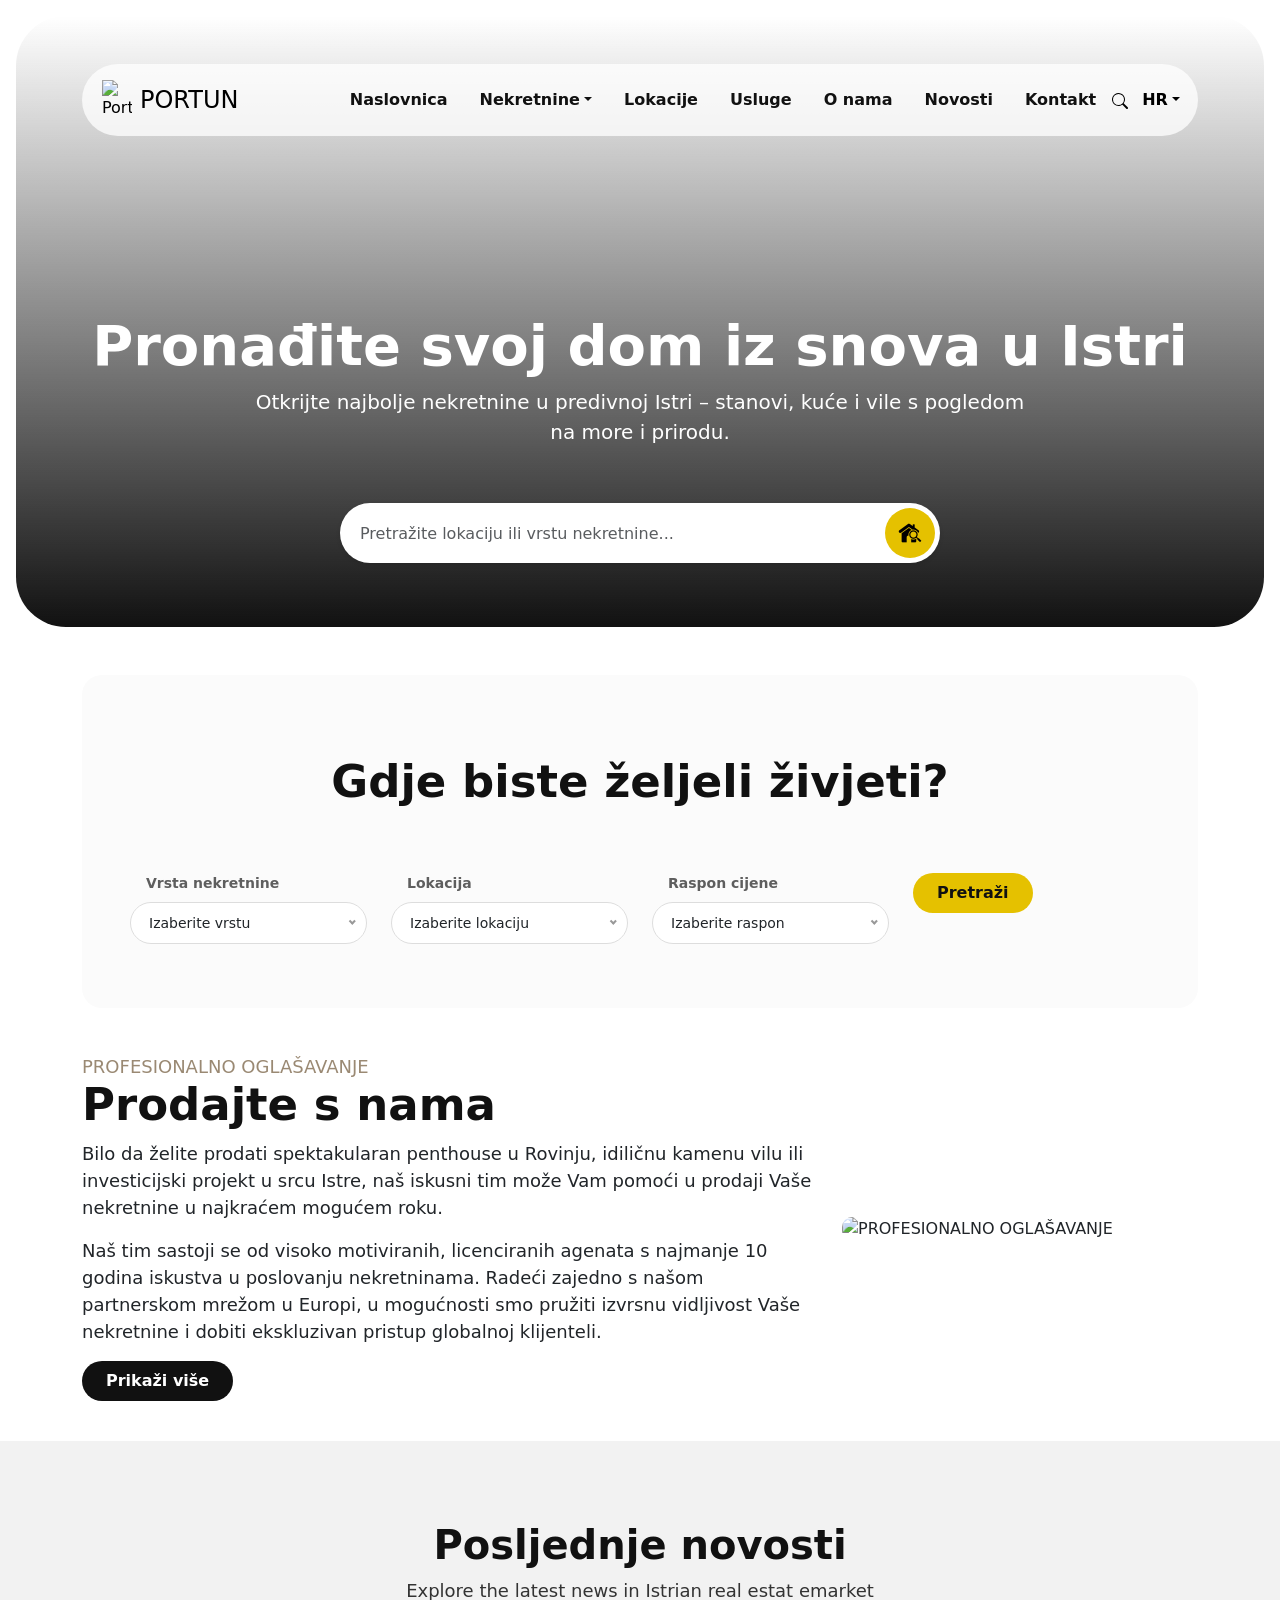
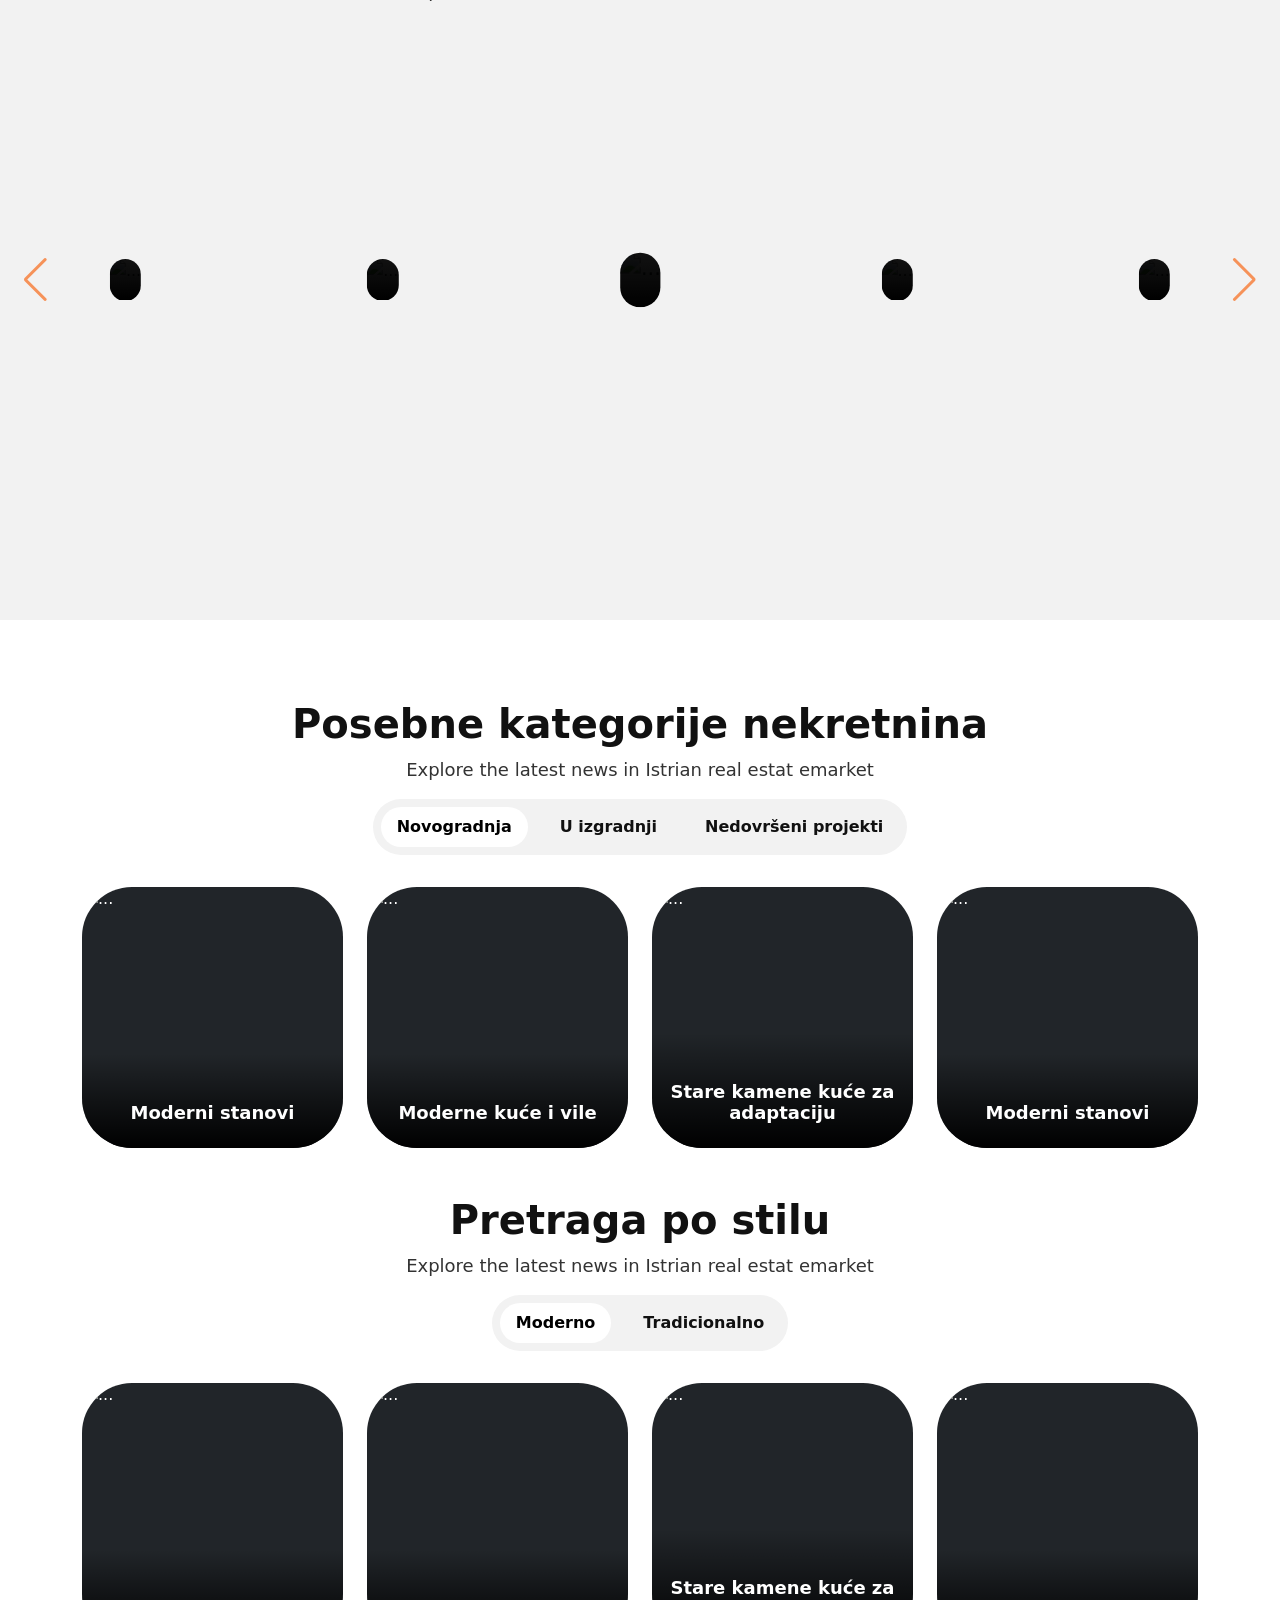
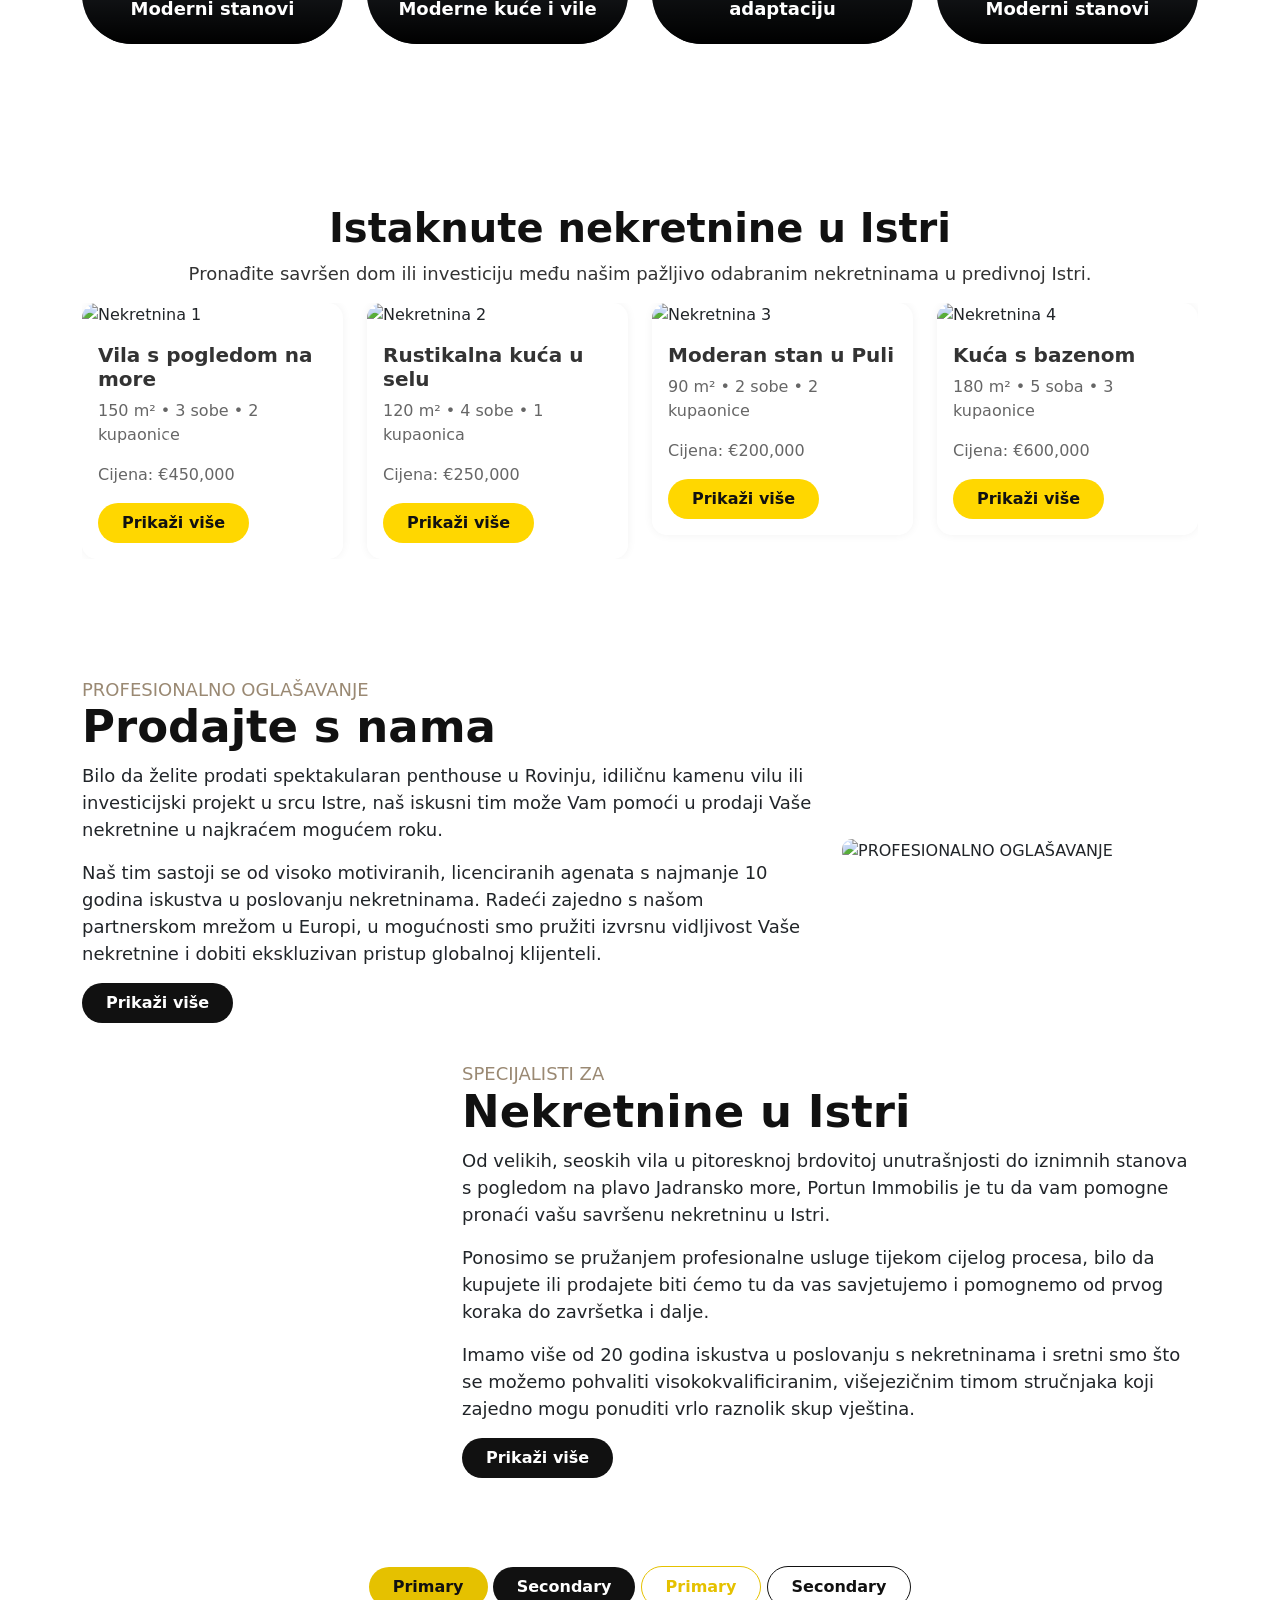
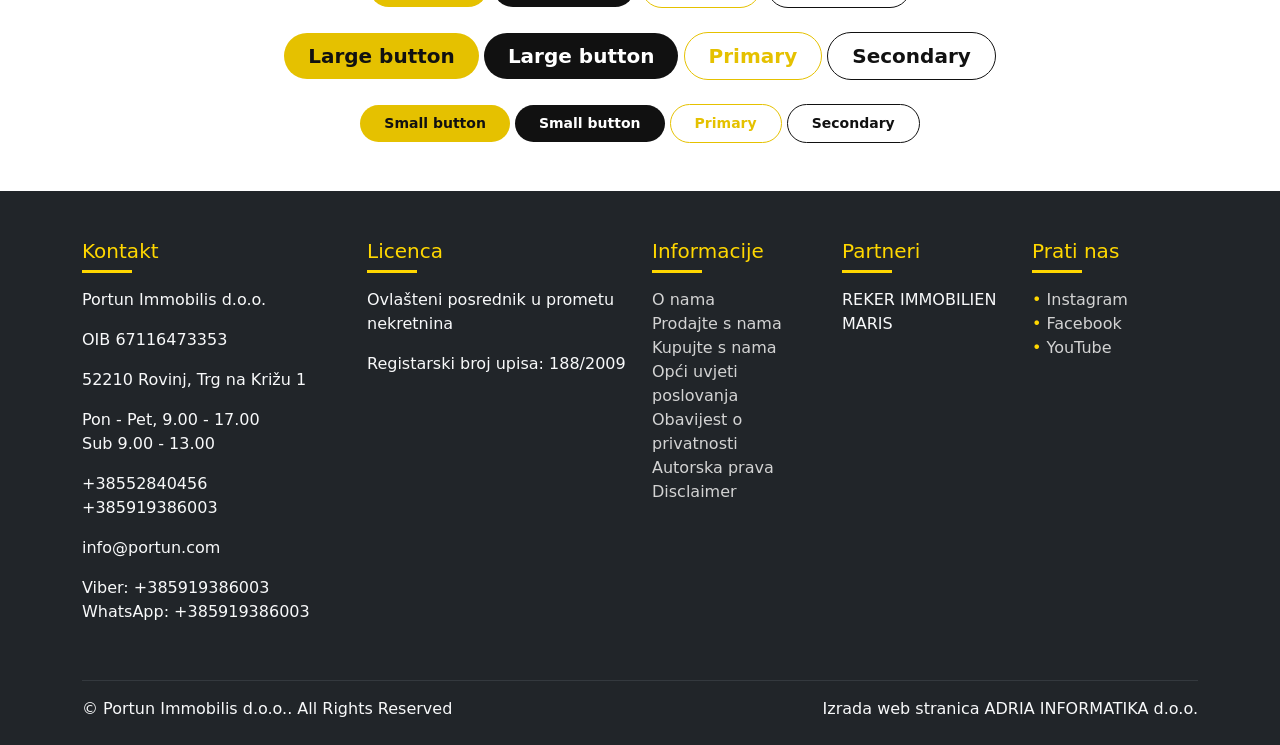
==== commit e55da6a1: "language switch" ====
--- a/portun/index.html
+++ b/portun/index.html
@@ -8,7 +8,7 @@
     <link rel="stylesheet" href="css/nice-select.css">
     <link rel="stylesheet" href="css/swiper-bundle.min.css">
     <link href="https://unpkg.com/aos@2.3.1/dist/aos.css" rel="stylesheet">
-    <link rel="stylesheet" href="css/style.min.css?v-1900">
+    <link rel="stylesheet" href="css/style.css?v-1900">
     <title>Portun nekretnine</title>
 </head>
 
@@ -267,31 +267,29 @@
                                 <li class="nav-item">
                                     <a href="#" class="nav-link">Kontakt</a>
                                 </li>
-                                <li class="nav-item">
-                                    <a href="#" class="nav-link search-menu" data-bs-toggle="modal"
-                                        data-bs-target="#searchModal">
-                                        <img src="img/search.svg" alt="Search">
-                                    </a>
-                                </li>
+                                
                             </ul>
                         </div>
+                        <div class="ml-3">
+                            <a href="#" class="nav-link search-menu" data-bs-toggle="modal" data-bs-target="#searchModal">
+                                <img src="img/search.svg" alt="Search">
+                            </a>
+                        </div>
+                        <div class="language-switch dropdown">
+                            <button class="dropdown-toggle" type="button" id="languageDropdown" data-bs-toggle="dropdown" aria-expanded="false">HR</button>
+                            <ul class="dropdown-menu" aria-labelledby="languageDropdown">
+                              <li><a class="dropdown-item" href="#"><span class="flag-icon flag-hr"></span> Hrvatski (HR)</a></li>
+                              <li><a class="dropdown-item" href="#"><span class="flag-icon flag-en"></span> English (EN)</a></li>
+                              <li><a class="dropdown-item" href="#"><span class="flag-icon flag-de"></span> Deutsch (DE)</a></li>
+                              <li><a class="dropdown-item" href="#"><span class="flag-icon flag-it"></span> Italiano (IT)</a></li>
+                              <li><a class="dropdown-item" href="#"><span class="flag-icon flag-si"></span> Slovensko (SI)</a></li>
+                              <li><a class="dropdown-item" href="#"><span class="flag-icon flag-ru"></span> Русский (RU)</a></li>
+                              <li><a class="dropdown-item" href="#"><span class="flag-icon flag-ua"></span> Українська (UA)</a></li>
+                              <li><a class="dropdown-item" href="#"><span class="flag-icon flag-hu"></span> Magyar (HU)</a></li>
+                            </ul>
+                          </div>
                     </div>
                 </nav>
-                <!-- <nav class="d-flex flex-wrap justify-content-center py-3 mb-4" >
-                        <a href="/" class="d-flex align-items-center mb-3 mb-md-0 me-md-auto link-body-emphasis text-decoration-none">
-                            <img src="https://portun.com/images/2024_logo.png" alt="Portun" width="30px">
-                            <span class="fs-4">PORTUN</span>
-                        </a>
-                        <ul class="nav nav-pills header-menu">
-                            <li class="nav-item"><a href="#" class="nav-link">Naslovnica</a></li>
-                            <li class="nav-item"><a href="#" class="nav-link">Nekretnine</a></li>
-                            <li class="nav-item"><a href="#" class="nav-link">Lokacije</a></li>
-                            <li class="nav-item"><a href="#" class="nav-link">Usluge</a></li>
-                            <li class="nav-item"><a href="#" class="nav-link">O nama</a></li>
-                            <li class="nav-item"><a href="#" class="nav-link">Novosti</a></li>
-                            <li class="nav-item"><a href="#" class="nav-link">Kontakt</a></li>
-                        </ul>
-                    </nav> -->
             </div>
         </div>
         <div class="px-4 pt-5 text-center">
--- a/portun/css/style.css
+++ b/portun/css/style.css
@@ -0,0 +1,863 @@
+html {
+  scroll-behavior: smooth;
+}
+
+/* GENERAL */
+.language-switch {
+  margin-left: .5rem;
+}
+.language-switch .dropdown-toggle {
+  border: none;
+  background: none;
+  font-weight: 800;
+}
+
+.language-switch .dropdown-menu {
+  width: 280px;
+  /* border-radius: 10px !important;*/
+  left: initial;
+}
+
+.flag-icon {
+  width: 20px;
+  height: 15px;
+  margin-right: 8px;
+  display: inline-block;
+  background-size: 22px;
+  background-position: center;
+  background-repeat: no-repeat;
+}
+.flag-hr { background-image: url('https://flagcdn.com/w40/hr.png'); }
+.flag-en { background-image: url('https://flagcdn.com/w40/gb.png'); }
+.flag-de { background-image: url('https://flagcdn.com/w40/de.png'); }
+.flag-it { background-image: url('https://flagcdn.com/w40/it.png'); }
+.flag-si { background-image: url('https://flagcdn.com/w40/si.png'); }
+.flag-ru { background-image: url('https://flagcdn.com/w40/ru.png'); }
+.flag-ua { background-image: url('https://flagcdn.com/w40/ua.png'); }
+.flag-hu { background-image: url('https://flagcdn.com/w40/hu.png'); }
+
+.btn {
+	font-weight: 600;
+	padding: .5rem 1.5rem;
+	border-radius: 50px;
+	transition: background-color 0.3s ease, transform 0.3s ease;
+	-webkit-transition: background-color 0.3s ease, transform 0.3s ease;
+	-moz-transition: background-color 0.3s ease, transform 0.3s ease;
+	-ms-transition: background-color 0.3s ease, transform 0.3s ease;
+	-o-transition: background-color 0.3s ease, transform 0.3s ease;
+	-webkit-border-radius: 50px;
+	-moz-border-radius: 50px;
+	-ms-border-radius: 50px;
+	-o-border-radius: 50px;
+}
+
+.btn-primary {
+	color: #111111;
+	background-color: #e5c100;
+	border-color: #e5c100;
+	border: none;
+}
+
+.btn-primary:hover {
+	color: #e5c100;
+	background-color: #111111;
+	border-color: #111111;
+}
+
+.btn-secondary {
+	color: #ffffff;
+	background-color: #111111;
+	border-color: #111111;
+	border: none;
+}
+
+.btn-secondary:hover {
+	color: #111111;
+	background-color: #e5c100;
+	border-color: #e5c100;
+}
+
+.btn-outline-primary {
+	color: #e5c100;
+	border: 1px solid #e5c100;
+	background: transparent;
+}
+
+.btn-outline-primary:hover {
+	color: #111111;
+	border: 1px solid #111111;
+	background: transparent;
+}
+
+.btn-outline-secondary {
+	color: #111111;
+	border: 1px solid #111111;
+	background: transparent;
+}
+
+.btn-outline-secondary:hover {
+	color: #e5c100;
+	border: 1px solid #e5c100;
+	background: transparent;
+}
+
+.btn .btn-lg {
+	font-size: 1.5rem !important;
+}
+.btn .btn-sm {
+	font-size: .75rem !important;
+}
+
+header {
+  position: relative;
+  padding: 2rem 1rem;
+  margin: 1rem;
+}
+
+.sticky {
+  position: fixed;
+  z-index: 9999999;
+  top: 1rem;
+  left: 0;
+  right: 0;
+}
+
+header .header-bg {
+  position: absolute;
+  top: 0;
+  left: 0;
+  right: 0;
+  bottom: 0;
+  z-index: -1;
+  border-radius: 50px;
+  overflow: hidden;
+
+}
+
+@keyframes zoom {
+  0% {
+    transform: scale(1);
+    -webkit-transform: scale(1);
+    -moz-transform: scale(1);
+    -ms-transform: scale(1);
+    -o-transform: scale(1);
+  }
+
+  100% {
+    transform: scale(1.25);
+    -webkit-transform: scale(1.25);
+    -moz-transform: scale(1.25);
+    -ms-transform: scale(1.25);
+    -o-transform: scale(1.25);
+  }
+}
+
+header .header-bg:after {
+  content: '';
+  position: absolute;
+  width: 100%;
+  height: 100%;
+  top: 0;
+  left: 0;
+  right: 0;
+  bottom: 0;
+  background: rgb(17, 17, 17);
+  background: linear-gradient(0deg, rgba(17, 17, 17, 1) 0%, rgba(0, 212, 255, 0) 100%);
+  z-index: 1;
+}
+
+header .header-bg img,
+header .header-bg video {
+  width: 100%;
+  height: 100%;
+  object-fit: cover;
+  animation: zoom 20s reverse;
+  -webkit-animation: zoom 20s reverse;
+}
+
+header .header-nav {
+  position: relative;
+  margin-bottom: 5rem;
+  z-index: 100;
+}
+
+header nav {
+  position: relative !important;
+  z-index: 1;
+  background-color: rgba(255, 255, 255, 0.75);
+  margin: 1rem auto;
+  padding: .25rem 2rem;
+  border-radius: 50px;
+  -webkit-border-radius: 50px;
+  -moz-border-radius: 50px;
+  -ms-border-radius: 50px;
+  -o-border-radius: 50px;
+}
+
+header:hover nav {
+	background-color: rgba(255, 255, 255);
+}
+
+.nav.header-menu {
+  
+}
+
+.nav.header-menu .nav-link {
+  font-weight: 600;
+  color: #111111;
+  position: relative;
+  transition: color .3s ease;
+  -webkit-transition: color .3s ease;
+  -moz-transition: color .3s ease;
+  -ms-transition: color .3s ease;
+  -o-transition: color .3s ease;
+}
+
+.nav.header-menu .nav-link:before {
+  content: '';
+  position: absolute;
+  bottom: .5rem;
+  left: 1rem;
+  right: 1rem;
+  border-bottom: 1px solid currentColor;
+  transform-origin: 100% 50%;
+  -webkit-transform: scale3d(0, 1, 1);
+  -moz-transform: scale3d(0, 1, 1);
+  -ms-transform: scale3d(0, 1, 1);
+  transform: scale3d(0, 1, 1);
+  -webkit-transition: -webkit-transform 0.3s;
+  transition: transform 0.3s;
+  -webkit-transition: -webkit-transform .3s ease;
+  transition: transform .3s ease;
+}
+
+.nav.header-menu .nav-link:hover:before {
+  transform-origin: 0% 50%;
+  -webkit-transform: scale3d(1, 1, 1);
+  -moz-transform: scale3d(1, 1, 1);
+  -ms-transform: scale3d(1, 1, 1);
+  transform: scale3d(1, 1, 1);
+}
+
+.dropdown {
+  position: unset;
+}
+
+.dropdown-menu {
+  position: absolute;
+  left: 0;
+  right: 0;
+  top: 100% !important;
+  padding: 3rem !important;
+  margin: 0 auto !important;
+  background-color: rgba(255, 255, 255) !important;
+  border-radius: 50px !important;
+  -webkit-border-radius: 50px !important;
+  -moz-border-radius: 50px !important;
+  -ms-border-radius: 50px !important;
+  -o-border-radius: 50px !important;
+  transition: all 0.5s;
+  -webkit-transition: all 0.5s;
+  -moz-transition: all 0.5s;
+  -ms-transition: all 0.5s;
+  -o-transition: all 0.5s;
+}
+
+.dropdown-menu h3.menu-title {
+	font-size: 1.25rem;
+	font-weight: 600;
+	margin: 0 auto 1.5rem;
+}
+
+.dropdown-menu h4.menu-sub-title {
+	font-size: .875rem;
+	font-weight: 600;
+	text-transform: uppercase;
+	margin: 0 auto .5rem;
+	color: #e5c100;
+}
+
+.dropdown-menu ul {
+	margin: 0 auto 1rem;
+	padding: 0;
+	list-style: none;
+}
+
+.dropdown-menu ul li {
+	font-size: .875rem;
+}
+
+.dropdown-menu ul li::before {
+    content: '';
+    display: inline-block;
+    width: 12px;
+    height: 12px;
+    background-image: url("[data-uri]");
+    background-size: contain;
+    background-repeat: no-repeat;
+    margin-right: 3px;
+}
+
+
+.dropdown-menu a {
+  text-decoration: none;
+  color: #000000;
+
+}
+.dropdown-menu a .d-flex {
+  transition: all 0.5s;
+}
+/* .dropdown-menu .col-sm-6:nth-child(1) a:hover .d-flex {
+  background-color: var(--bs-warning-bg-subtle);
+}
+.dropdown-menu .col-sm-6:nth-child(2) a:hover .d-flex {
+  background-color: var(--bs-danger-bg-subtle);
+}
+.dropdown-menu .col-sm-6:nth-child(3) a:hover .d-flex {
+  background-color: var(--bs-success-bg-subtle);
+}
+.dropdown-menu .col-sm-6:nth-child(4) a:hover .d-flex {
+  background-color: var(--bs-secondary-bg-subtle);
+}
+.dropdown-menu .col-sm-6:nth-child(5) a:hover .d-flex {
+  background-color: var(--bs-tertiary-bg);
+}
+.dropdown-menu .col-sm-6:nth-child(6) a:hover .d-flex {
+  background-color: var(--bs-info-bg-subtle);
+} */
+@media only screen and (min-width: 992px) {
+  .dropdown-menu {
+    width: 100%;
+  }
+  /* .dropdown:hover .dropdown-menu {
+    display: flex;
+  } */
+  .dropdown-menu.show {
+    /* display: flex; */
+  }
+}
+
+
+
+.search {
+  max-width: 600px;
+  margin: 2rem auto;
+  background-color: #ffffff;
+  padding: 5px;
+  border-radius: 50px;
+  display: flex;
+  gap: 1px;
+  align-items: center;
+  box-shadow: 0 2px 4px rgba(0, 0, 0, 0.1);
+}
+
+
+
+.search .form-control {
+  border: none;
+  border-right: none;
+  border-radius: 25px 0 0 25px;
+  padding-left: 15px;
+  font-size: 16px;
+  flex: 1;
+  height: 50px;
+  outline: none !important;
+  box-shadow: none !important;
+}
+
+.search .btn-primary {
+  border: none;
+  border-radius: 50px !important;
+  padding: 0;
+  width: 50px;
+  height: 50px;
+  display: flex;
+  align-items: center;
+  justify-content: center;
+  cursor: pointer;
+  transition: background-color 0.3s, border-color 0.3s;
+  -webkit-border-radius: 50px !important;
+  -moz-border-radius: 50px !important;
+  -ms-border-radius: 50px !important;
+  -o-border-radius: 50px !important;
+}
+
+.search .btn-primary:hover {
+  background-color: #bb9f00;
+  border-color: #bb9f00;
+}
+
+.search .btn-primary.round {
+  border-radius: 50%;
+  width: 50px;
+  padding: 0;
+}
+
+
+section {
+  padding: 5rem 0;
+  margin: 0 auto;
+}
+
+.section-title {
+  text-align: center;
+  margin: 0 auto .5rem;
+  padding: 0;
+}
+
+.section-title h2 {
+  font-size: 2.5rem;
+  font-weight: 900;
+  color: #111111;
+}
+
+.section-title p {
+  font-size: 1.125rem;
+  font-weight: 400;
+  color: #333333;
+}
+
+
+.home-hero .hero:nth-child(2n+1) .col-md-4 {
+  order: 1;
+}
+
+.home-hero .hero {
+  margin: 2.5rem auto;
+}
+
+.home-hero .hero .images {
+  width: 100%;
+  height: 100%;
+  object-fit: contain;
+  border-radius: 10px;
+  -webkit-border-radius: 10px;
+  -moz-border-radius: 10px;
+  -ms-border-radius: 10px;
+  -o-border-radius: 10px;
+}
+
+.home-hero .hero .title span {
+  display: block;
+  color: #9A8973;
+  font-size: 1.125rem;
+  font-weight: 500;
+}
+
+.home-hero .hero .title {
+  font-size: 2.8125rem;
+  font-weight: 900;
+  color: #111111;
+}
+
+.home-hero .hero p {
+  font-size: 1.125rem;
+  line-height: 1.5;
+  font-weight: 300;
+}
+
+/* .home-hero .btn {
+  font-weight: bold;
+  padding: 1rem 2.5rem;
+  border-radius: 10px;
+  -webkit-border-radius: 10px;
+  -moz-border-radius: 10px;
+  -ms-border-radius: 10px;
+  -o-border-radius: 10px;
+}
+
+.home-hero .btn.btn-secondary {
+  background-color: #FFCC01;
+  border-color: #FFCC01;
+  color: #111111;
+} */
+
+.filters {
+  padding: 3rem;
+  background-color: #FBFBFB;
+  border-radius: 20px;
+  -webkit-border-radius: 20px;
+  -moz-border-radius: 20px;
+  -ms-border-radius: 20px;
+  -o-border-radius: 20px;
+}
+
+.filter-header {
+  padding: 2rem 0;
+}
+
+.filters .title {
+  text-align: center;
+  font-size: 2.8125rem;
+  font-weight: 900;
+  color: #111111;
+}
+
+.filters .form-label {
+  font-size: .875rem;
+  font-weight: 600;
+  color: #5e5e5e;
+  display: block;
+  padding: 0 1rem;
+}
+
+.filters .nice-select {
+  background-image: none !important;
+  background-color: #ffffff;
+  border: 1px solid #ddd;
+  border-radius: 50px;
+  -webkit-border-radius: 50px;
+  -moz-border-radius: 50px;
+  -ms-border-radius: 50px;
+  -o-border-radius: 50px;
+}
+
+.filters .accordion,
+.filters .accordion-item {
+  background: none !important;
+  border: none !important;
+}
+
+.filters .accordion-header {
+  display: inline-block;
+}
+
+.filters .accordion-body {
+  padding: 0;
+}
+
+.filters .accordion-button {
+  padding: 0;
+  margin: 0 auto 1rem;
+  background-color: transparent;
+  border: none;
+  outline: none;
+  box-shadow: none;
+}
+
+.accordion-button:not(.collapsed) {
+  background-color: transparent !important;
+}
+
+
+.swiper-slider {
+  position: relative;
+  height: auto;
+  padding: 110px 0;
+}
+
+.swiper {
+  width: 100%;
+  height: 300px;
+  overflow: visible;
+}
+
+.swiper-wrapper {}
+
+.swiper-slide {
+  text-align: center;
+  display: flex;
+  justify-content: center;
+  align-items: center;
+  margin: 0px;
+  transition: all .3s ease;
+}
+
+.swiper-slide-active .card {
+  transform: scale(1.3);
+  margin: 0 3rem;
+  transition: all .3s ease;
+  -webkit-transition: all .3s ease;
+  -moz-transition: all .3s ease;
+  -ms-transition: all .3s ease;
+  -o-transition: all .3s ease;
+}
+
+/* ARROWS */
+.swiper-button-prev,
+.swiper-button-next {
+  color: rgb(246, 146, 89);
+}
+
+/* PAGINATION */
+.swiper-pagination-bullet {
+  width: 20px;
+  height: 20px;
+  text-align: center;
+  line-height: 20px;
+  font-size: 12px;
+  color: #000;
+  opacity: 1;
+  background: rgba(0, 0, 0, 0.2);
+}
+
+.news-slider {
+  overflow: hidden;
+  background: #f2f2f2;
+}
+
+.news-slider .card {
+  position: relative;
+  border: none !important;
+  background-color: none;
+  aspect-ratio: 12/16;
+  margin: 0 2rem;
+  overflow: hidden;
+  transition: all .3s ease;
+  border-radius: 50px;
+  -webkit-border-radius: 50px;
+  -moz-border-radius: 50px;
+  -ms-border-radius: 50px;
+  -o-border-radius: 50px;
+  -webkit-transition: all .3s ease;
+  -moz-transition: all .3s ease;
+  -ms-transition: all .3s ease;
+  -o-transition: all .3s ease;
+}
+
+.news-slider .card img {
+  width: 100%;
+  height: 100%;
+  object-fit: cover;
+}
+
+.news-slider .card .card-body {
+  position: absolute;
+  bottom: 0;
+  left: 0;
+  right: 0;
+  z-index: 1;
+  padding: 5rem 2rem 2rem;
+  background: rgb(0, 0, 0);
+  background: linear-gradient(0deg, rgba(0, 0, 0, 1) 0%, rgba(0, 0, 0, 0) 100%);
+}
+
+.news-slider .card .card-body .card-title {
+  color: #ffffff;
+  font-size: 17px;
+}
+
+
+/* TABS */
+.nav-tabs {
+  flex-wrap: wrap;
+  justify-content: center;
+  width: fit-content;
+  margin: 0 auto 2rem;
+  background: #f2f2f2;
+  border: none !important;
+  border-radius: 50px;
+  -webkit-border-radius: 50px;
+  -moz-border-radius: 50px;
+  -ms-border-radius: 50px;
+  -o-border-radius: 50px;
+}
+
+.nav-tabs .nav-item {}
+
+.nav-tabs .nav-link {
+  font-size: 1rem;
+  font-weight: bold;
+  color: #111111;
+  border: none !important;
+  margin: .5rem;
+  border-radius: 50px;
+  -webkit-border-radius: 50px;
+  -moz-border-radius: 50px;
+  -ms-border-radius: 50px;
+  -o-border-radius: 50px;
+}
+
+.nav-tabs .nav-link.active {
+  background-color: #ffffff;
+  border: none !important;
+}
+
+.category-section .card {
+  position: relative;
+  border: none !important;
+  background-color: none;
+  overflow: hidden;
+  aspect-ratio: 1/1;
+  border-radius: 50px;
+  -webkit-border-radius: 50px;
+  -moz-border-radius: 50px;
+  -ms-border-radius: 50px;
+  -o-border-radius: 50px;
+}
+
+.category-section .card img {
+  width: 100%;
+  height: 100%;
+  object-fit: cover;
+}
+
+.category-section .card .card-img-overlay {
+  position: absolute;
+  bottom: 0;
+  left: 0;
+  right: 0;
+  top: auto;
+  z-index: 1;
+  padding: 3rem 1rem 1rem;
+  background: rgb(0, 0, 0);
+  background: linear-gradient(0deg, rgba(0, 0, 0, 1) 0%, rgba(0, 0, 0, 0) 100%);
+}
+
+.category-section .card .card-img-overlay .card-title {
+  font-size: 1.125rem;
+  font-weight: bold;
+  text-align: center;
+  color: #ffffff;
+}
+
+
+.properties {}
+
+.properties .card {
+  border: none;
+  border-radius: 15px;
+  overflow: hidden;
+  transition: transform 0.3s ease, box-shadow 0.3s ease;
+  position: relative;
+  background-color: #ffffff;
+  box-shadow: 0px 0px 10px #f2f2f2;
+}
+
+.properties .card img {
+  transition: transform 0.3s ease;
+}
+
+.properties .card :hover img {
+  transform: scale(1.1);
+}
+
+
+
+.properties .card .card-body {
+  background-color: #ffffff;
+  transition: background-color 0.3s ease;
+}
+
+
+.properties .card .card-title {
+  color: #333333;
+  font-weight: 600;
+}
+
+.properties .card .card-text {
+  color: #666666;
+}
+
+.properties .card .btn-primary {
+  color: #111111;
+  background-color: #FFD700;
+  border: none;
+  transition: background-color 0.3s ease, transform 0.3s ease;
+}
+
+.properties .card .btn-primary:hover {
+  background-color: #e5c100;
+  transform: translateY(-3px);
+}
+
+
+
+.footer {
+  background-color: #000;
+  color: #d3d3d3;
+  position: relative;
+  overflow: hidden;
+}
+
+.footer-title {
+  color: #FFD700;
+  position: relative;
+  padding-bottom: 10px;
+  margin-bottom: 15px;
+}
+
+.footer-title::after {
+  content: '';
+  width: 50px;
+  height: 3px;
+  background-color: #FFD700;
+  position: absolute;
+  left: 0;
+  bottom: 0;
+  transition: width 0.3s ease;
+}
+
+.footer-title:hover::after {
+  width: 100%;
+}
+
+.footer-link {
+  color: #d3d3d3;
+  text-decoration: none;
+  transition: color 0.3s ease;
+}
+
+.footer-link:hover {
+  color: #FFD700;
+}
+
+.social-links li {
+  display: inline-block;
+  margin-right: 10px;
+}
+
+.social-links a::before {
+  content: '• ';
+  color: #FFD700;
+  transition: transform 0.3s ease;
+}
+
+.social-links a:hover::before {
+  transform: scale(1.5);
+}
+
+.footer hr {
+  border-top: 1px solid #444;
+}
+
+@media (max-width: 767.98px) {
+  .footer .row>div {
+    text-align: center;
+  }
+}
+
+
+
+.modal .modal-content {
+  padding: 2rem;
+  border-radius: 50px;
+  -webkit-border-radius: 50px;
+  -moz-border-radius: 50px;
+  -ms-border-radius: 50px;
+  -o-border-radius: 50px;
+}
+
+.modal .modal-header,
+.modal .modal-footer {
+  border: none;
+}
+
+.modal .search {
+  max-width: 700px;
+  margin: 0 auto 3rem;
+  border: 1px solid #dddddd;
+  box-shadow: none;
+}
+
+.modal h3 {
+  font-size: 2.5rem;
+  font-weight: 800;
+  margin: 0 auto 1.5rem;
+  padding: 0;
+  text-align: center;
+}
+
+.modal-xl {
+  max-width: 1000px;
+}
